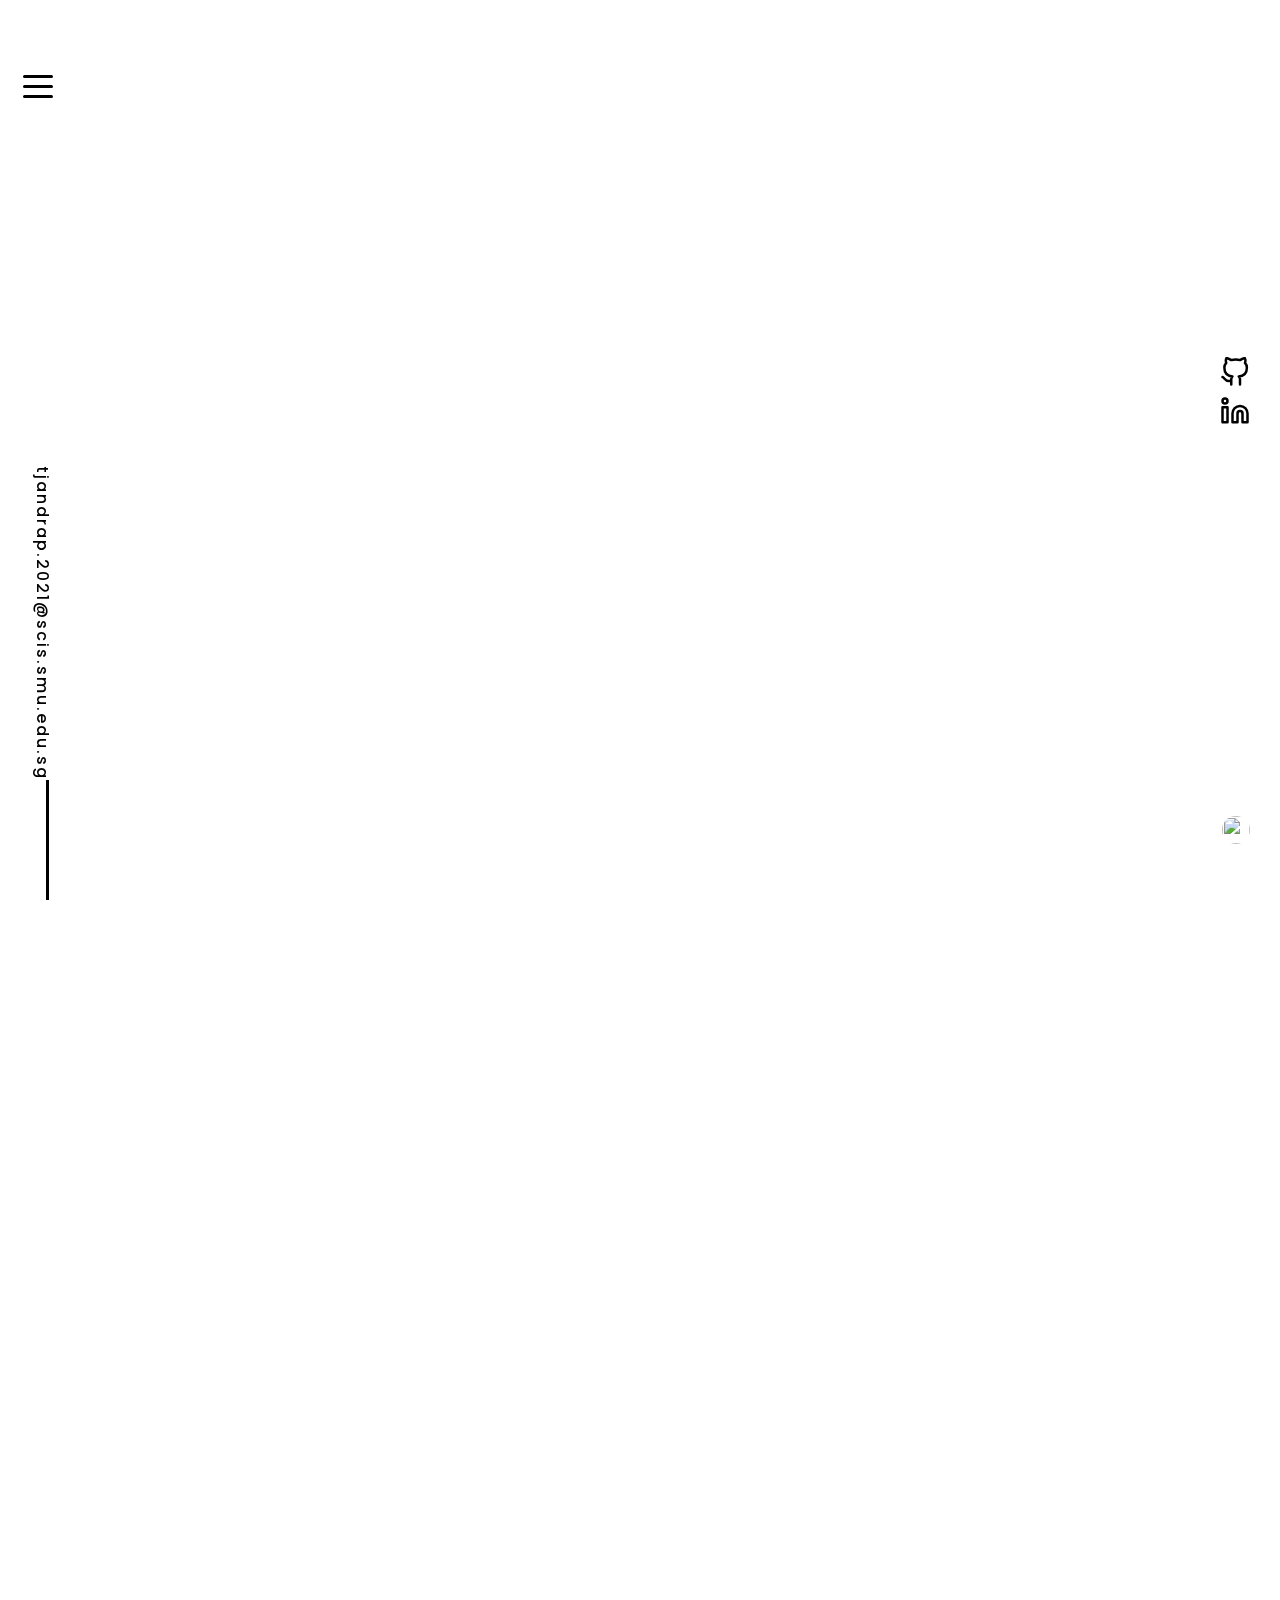
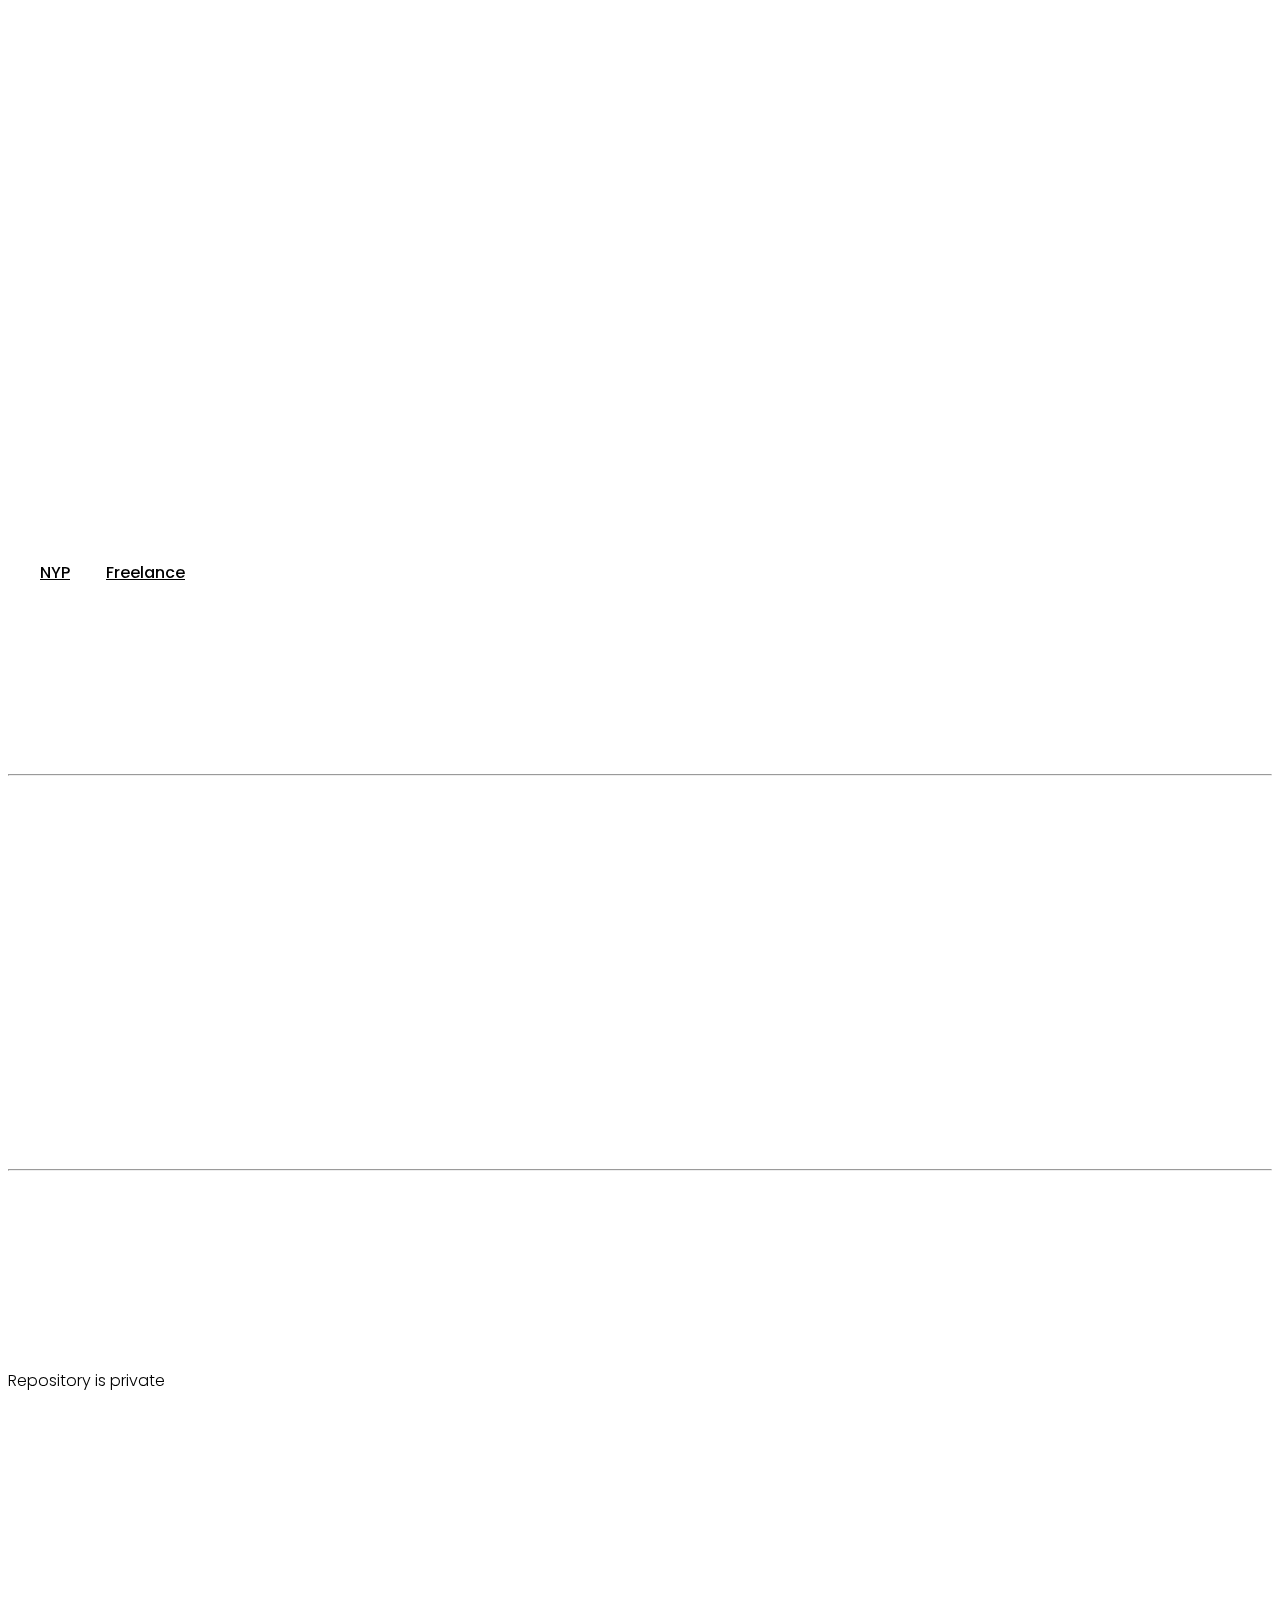
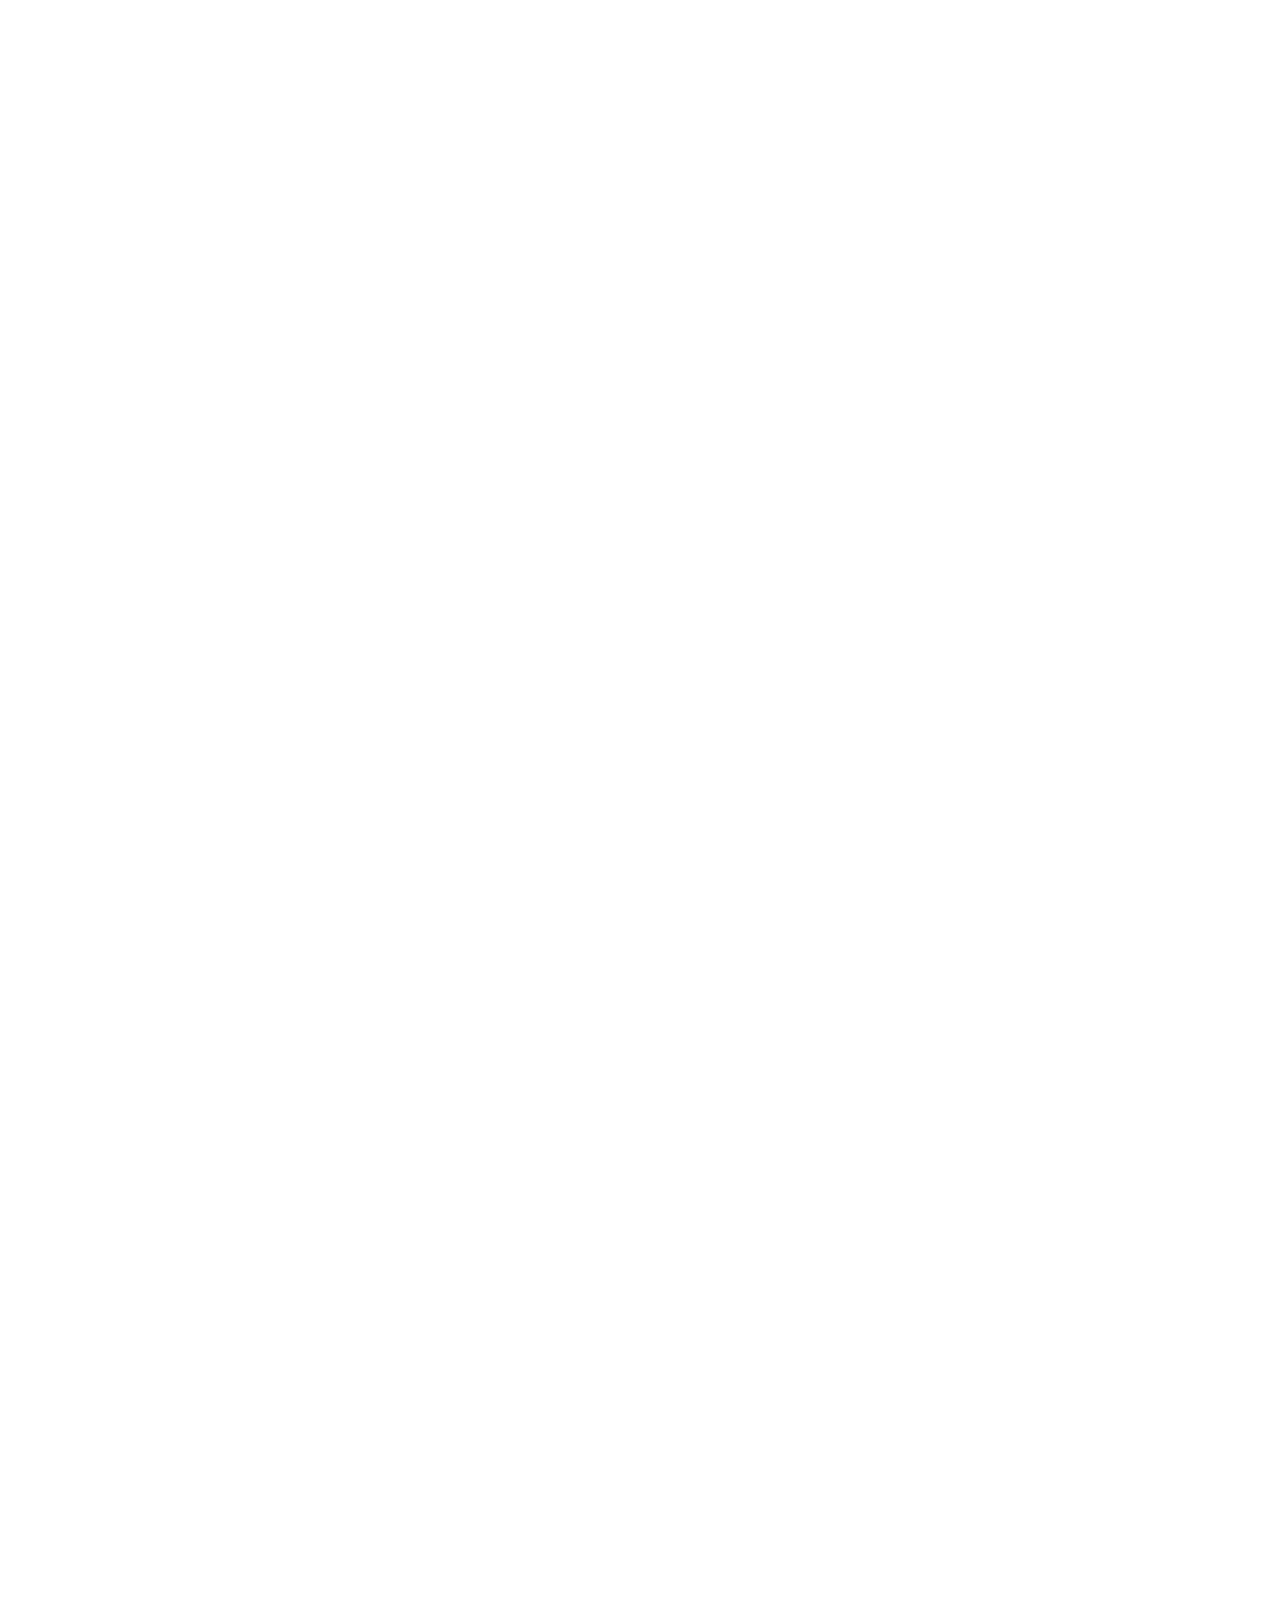
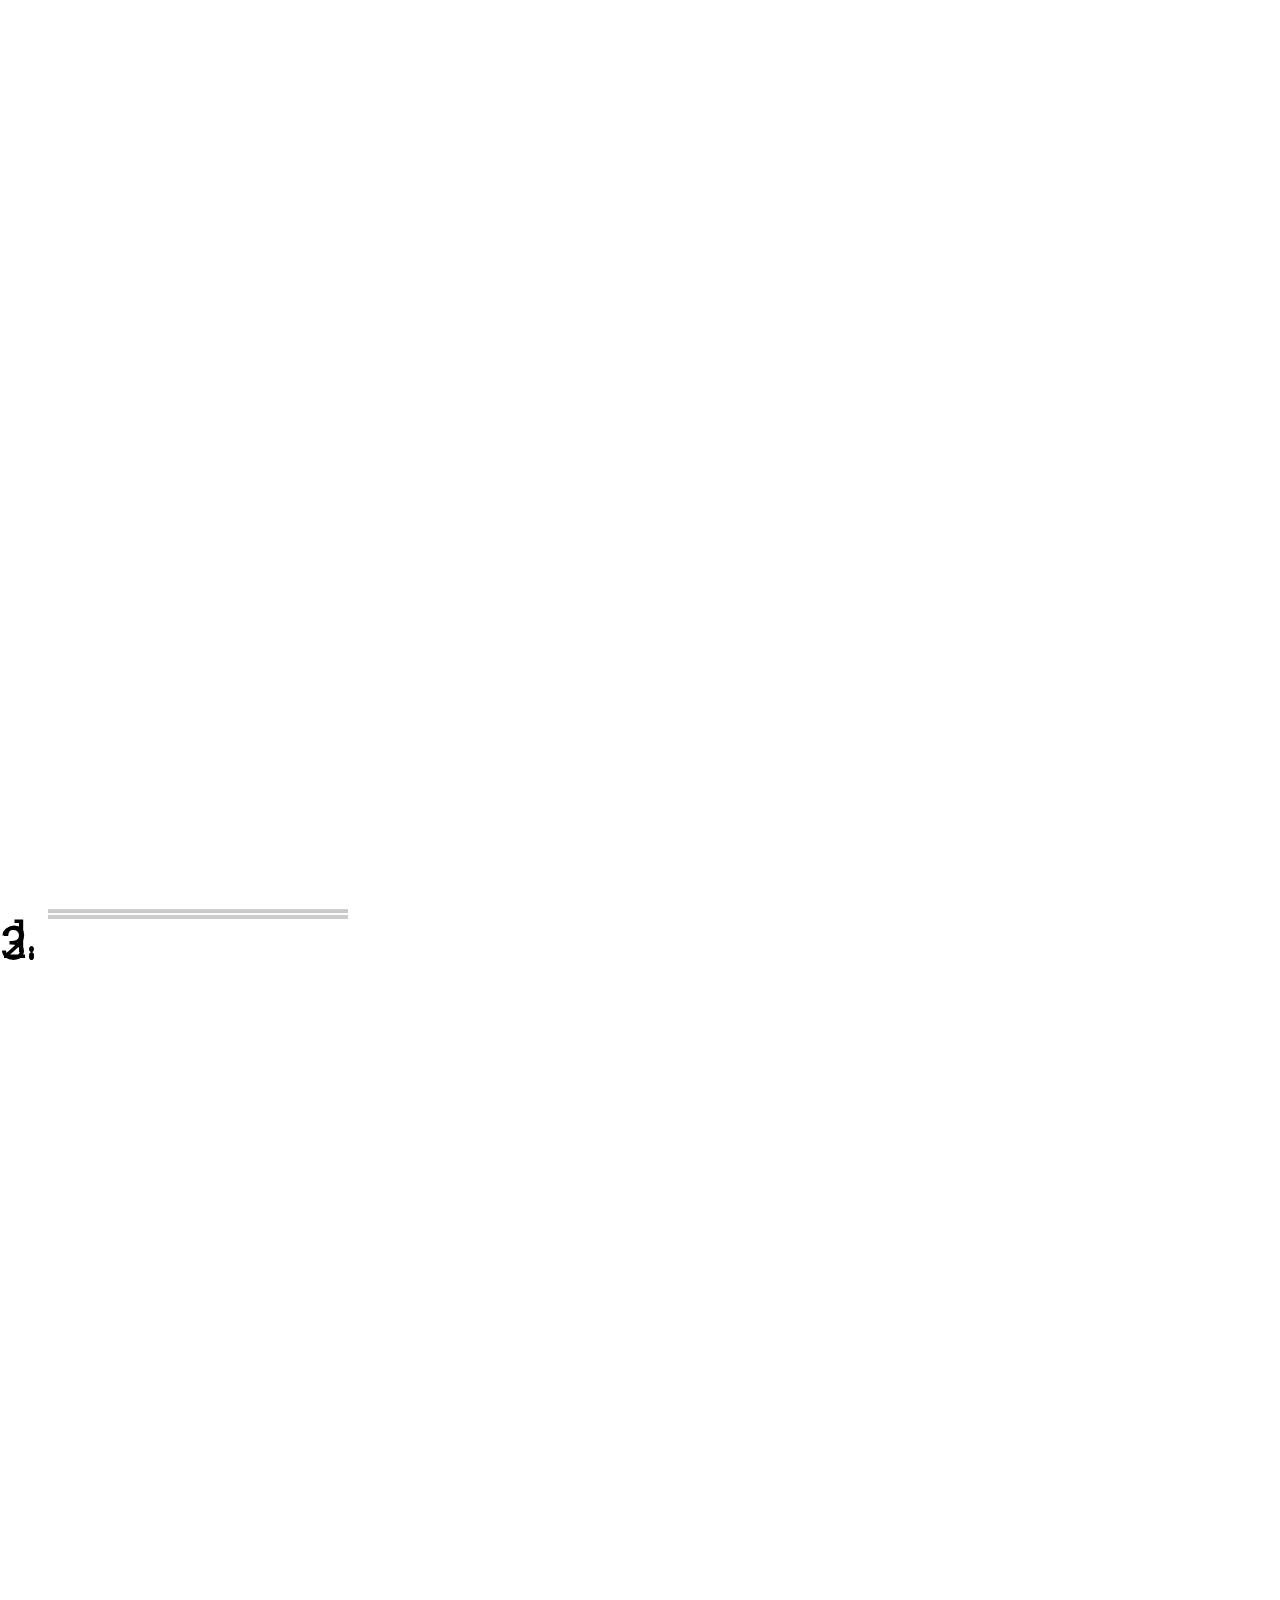
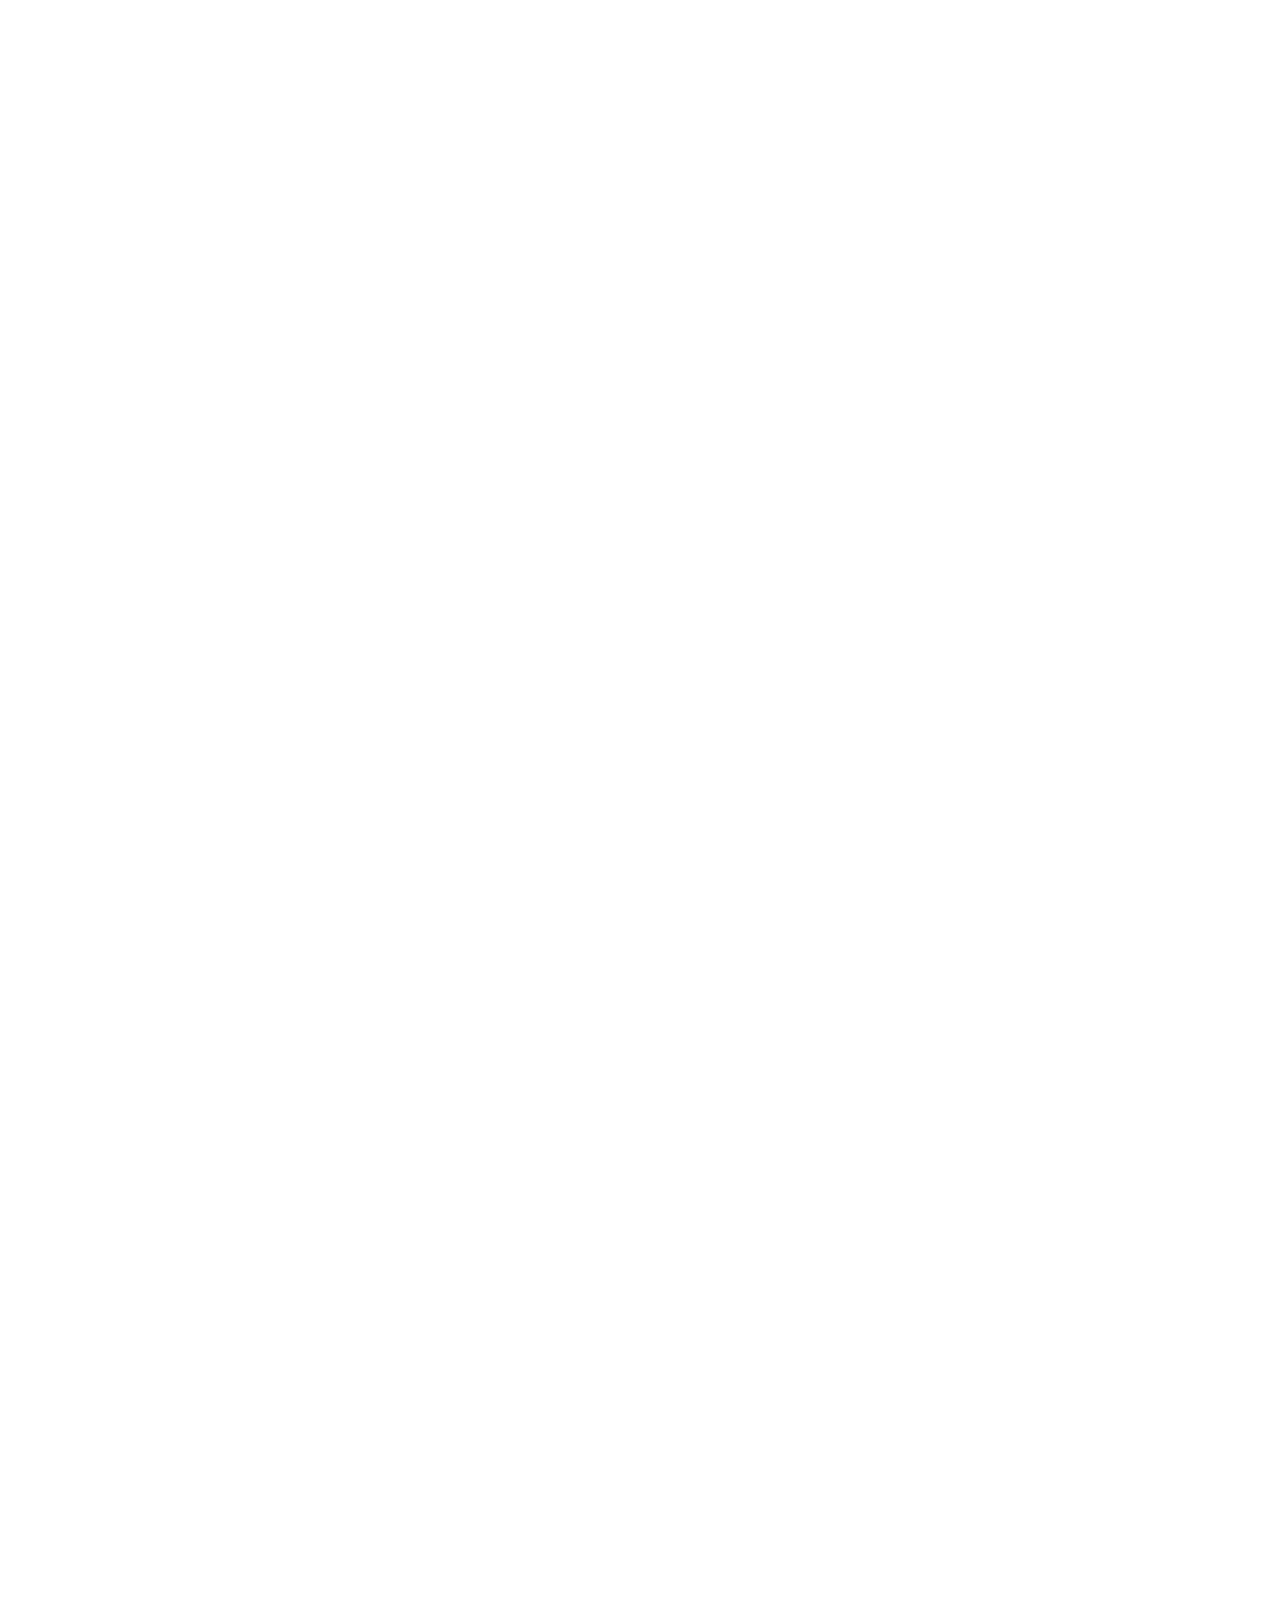
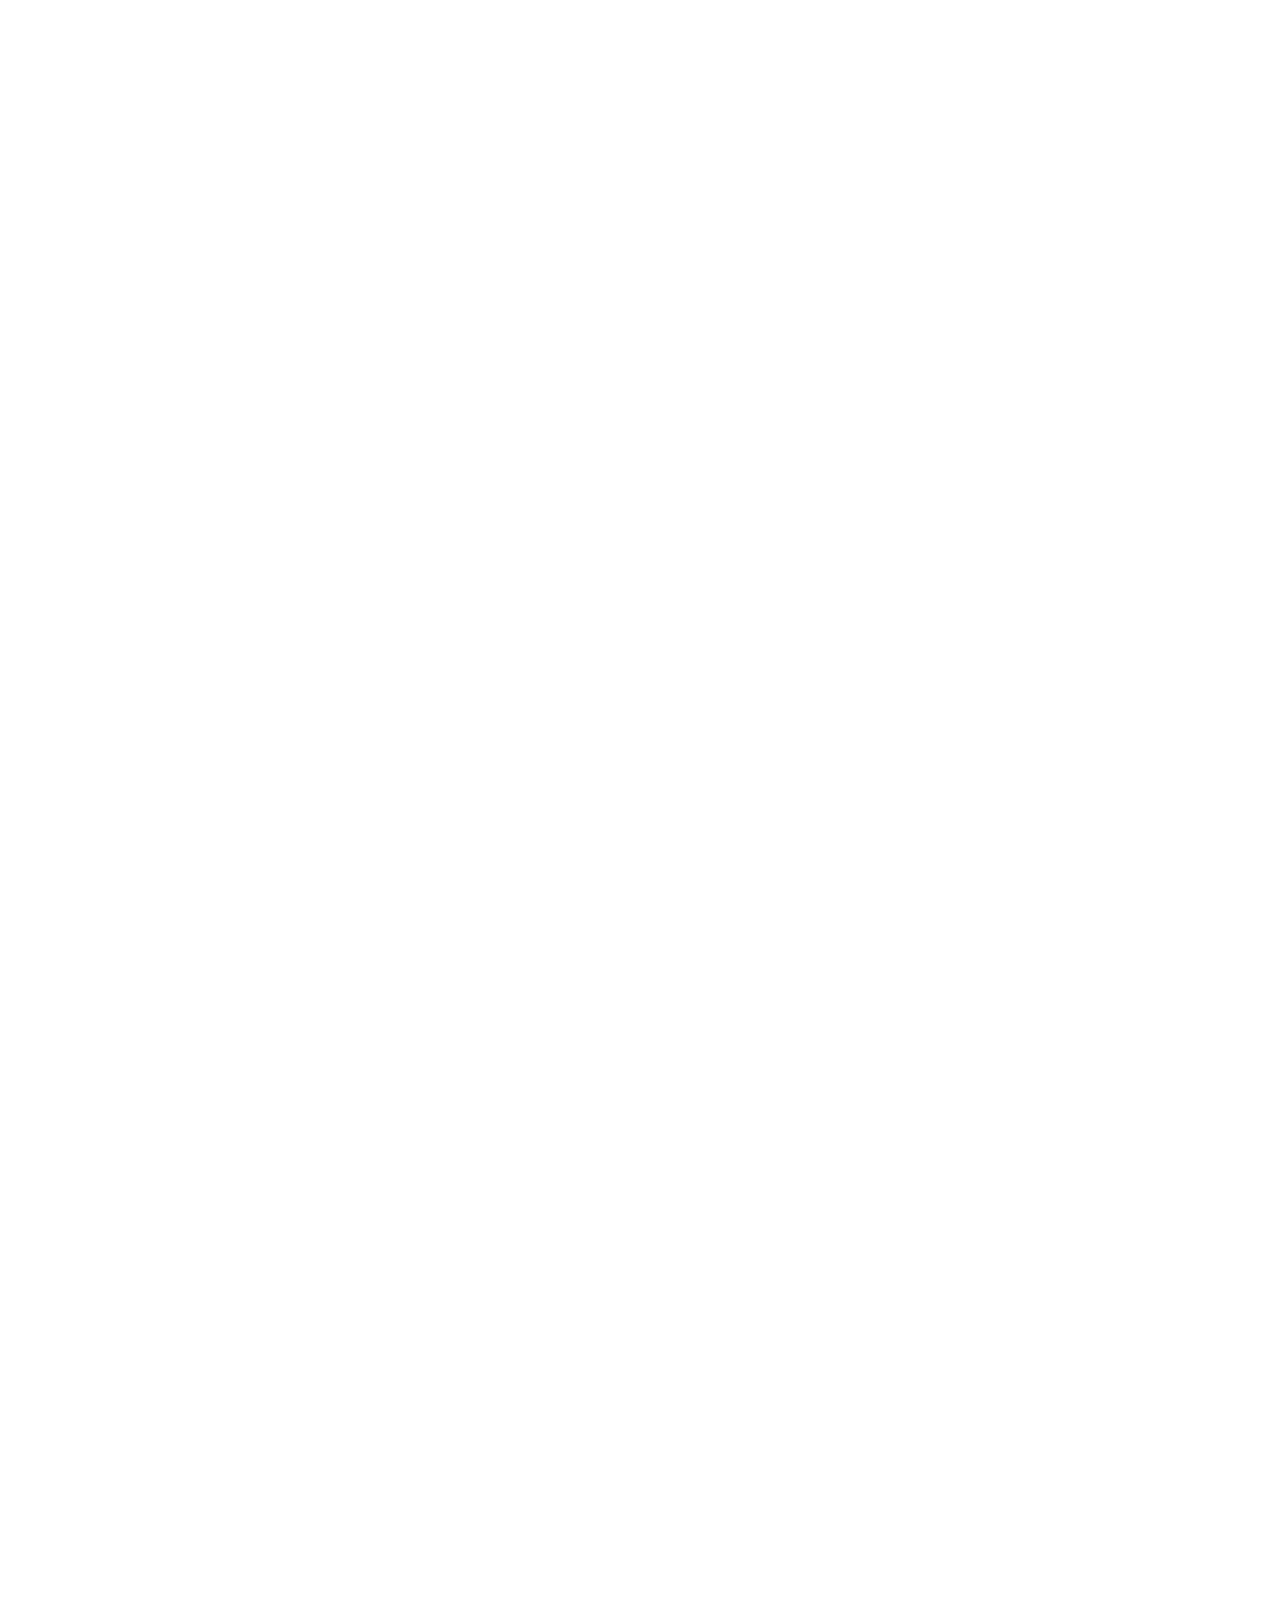
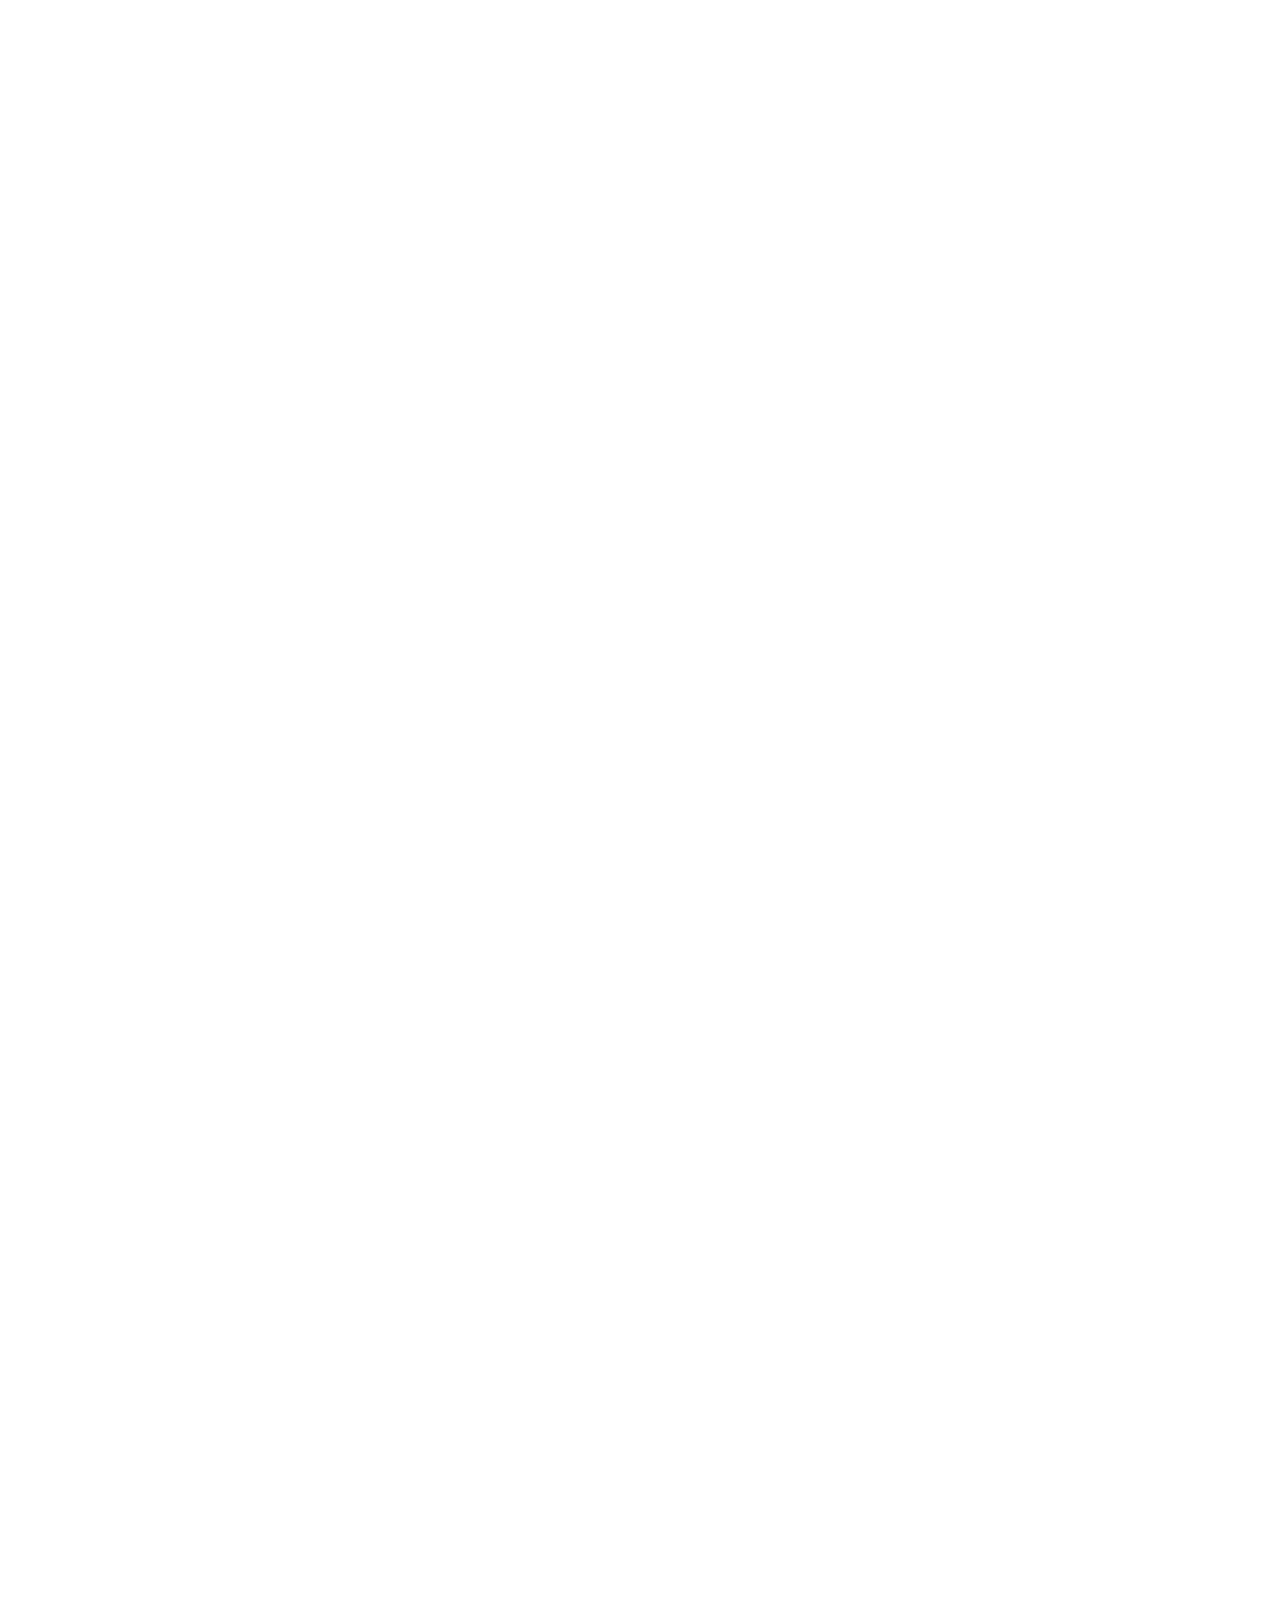
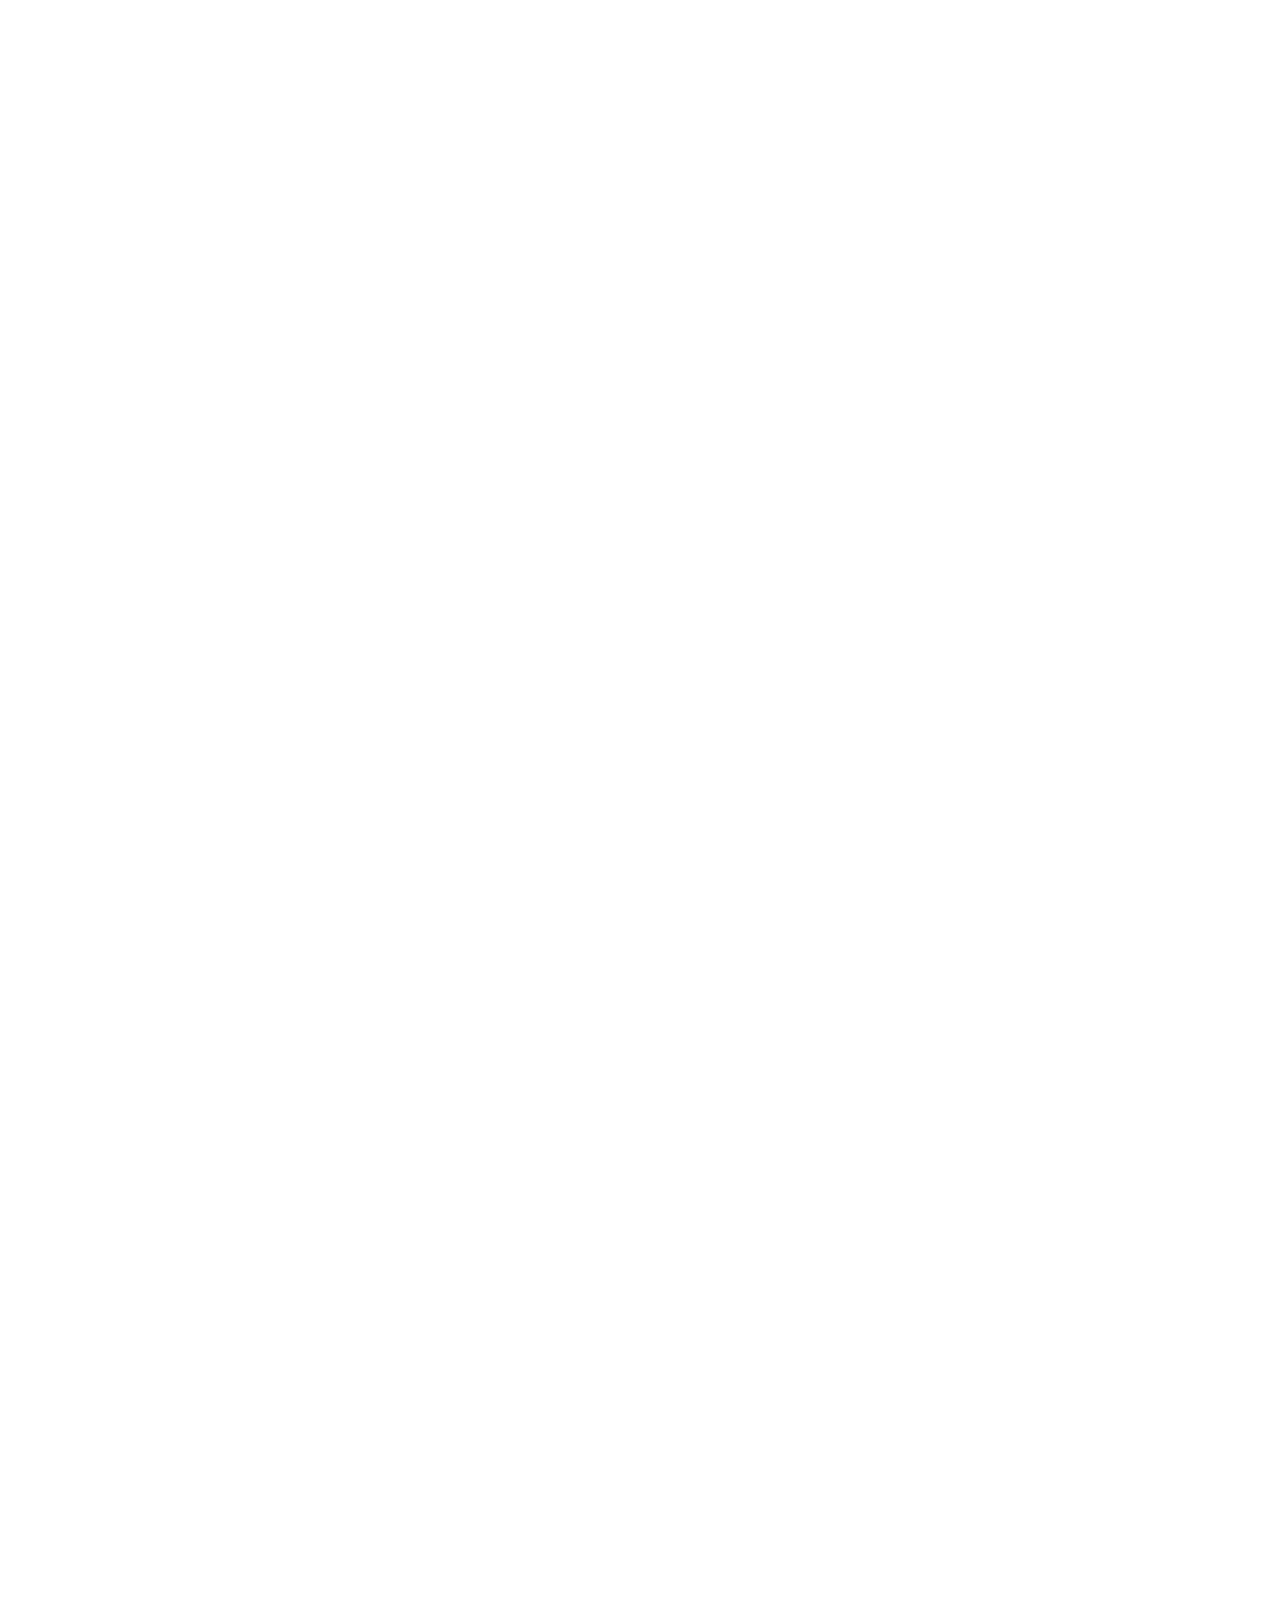
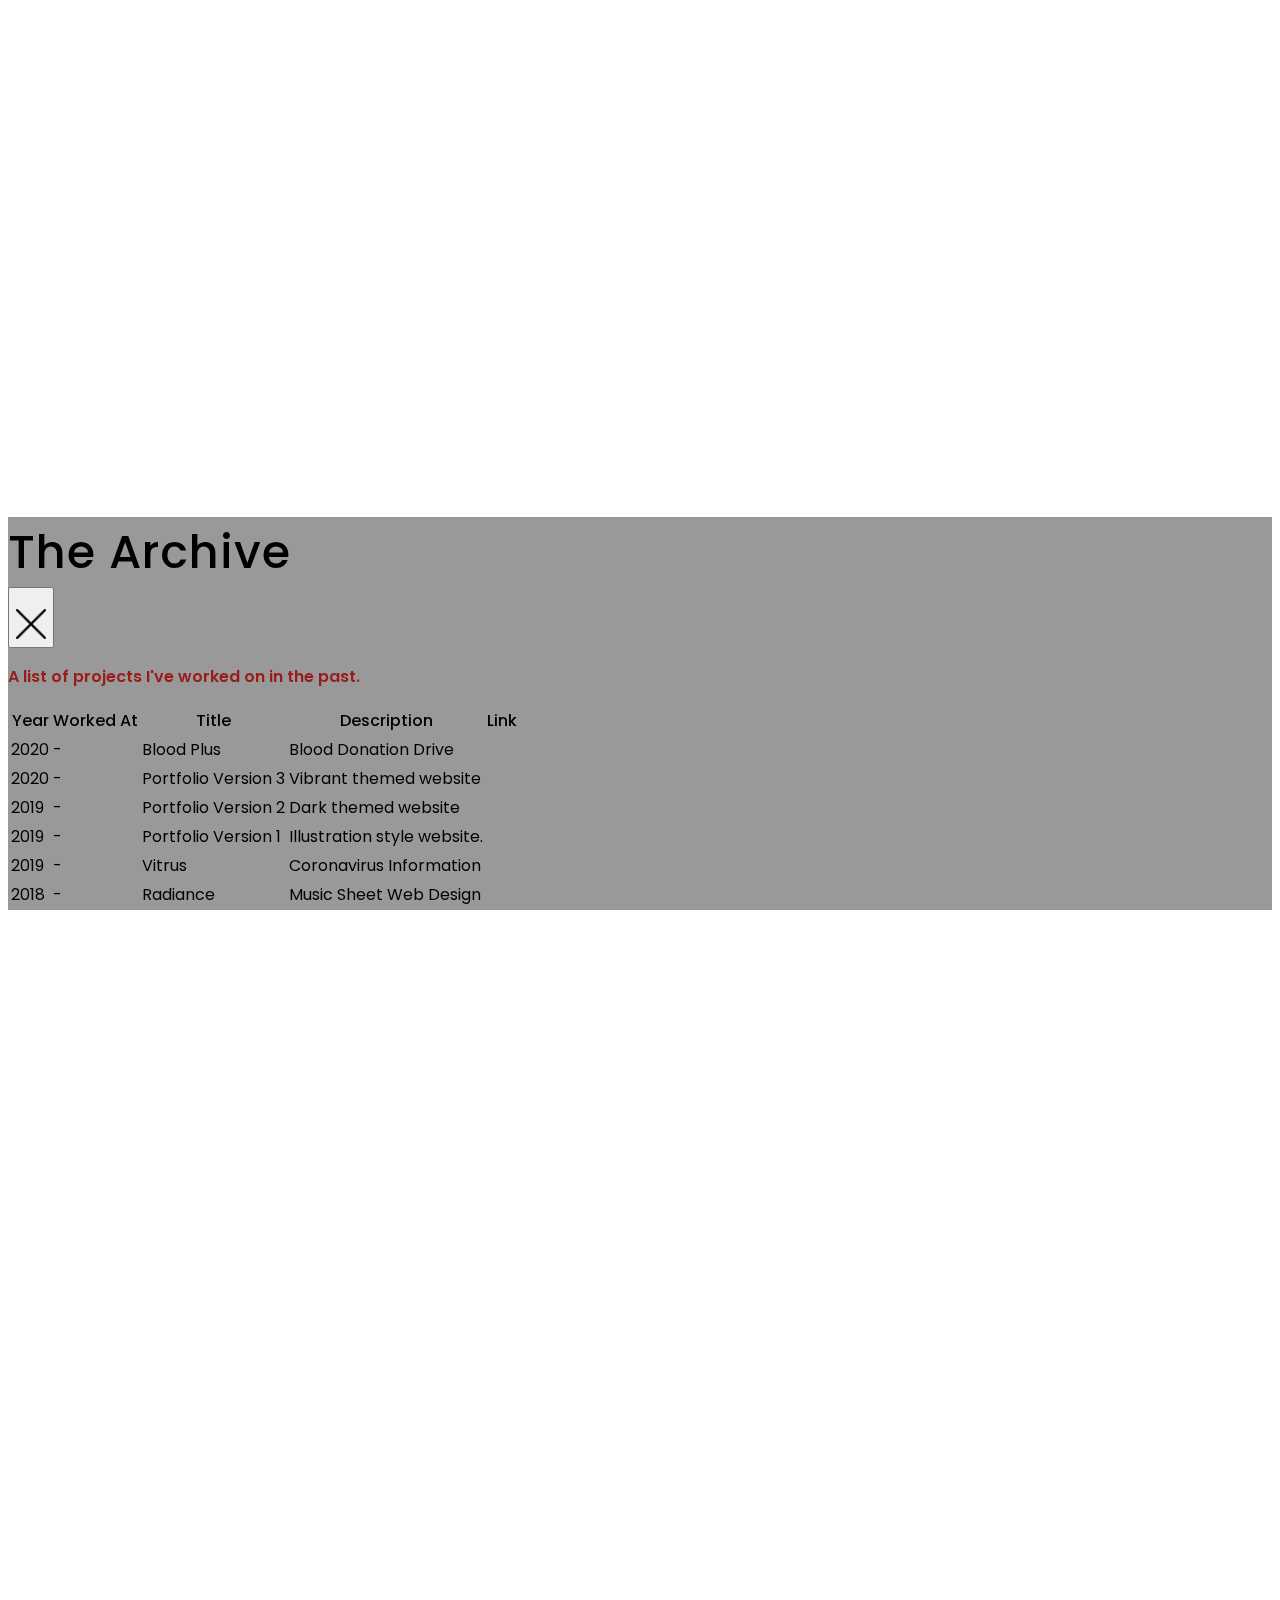
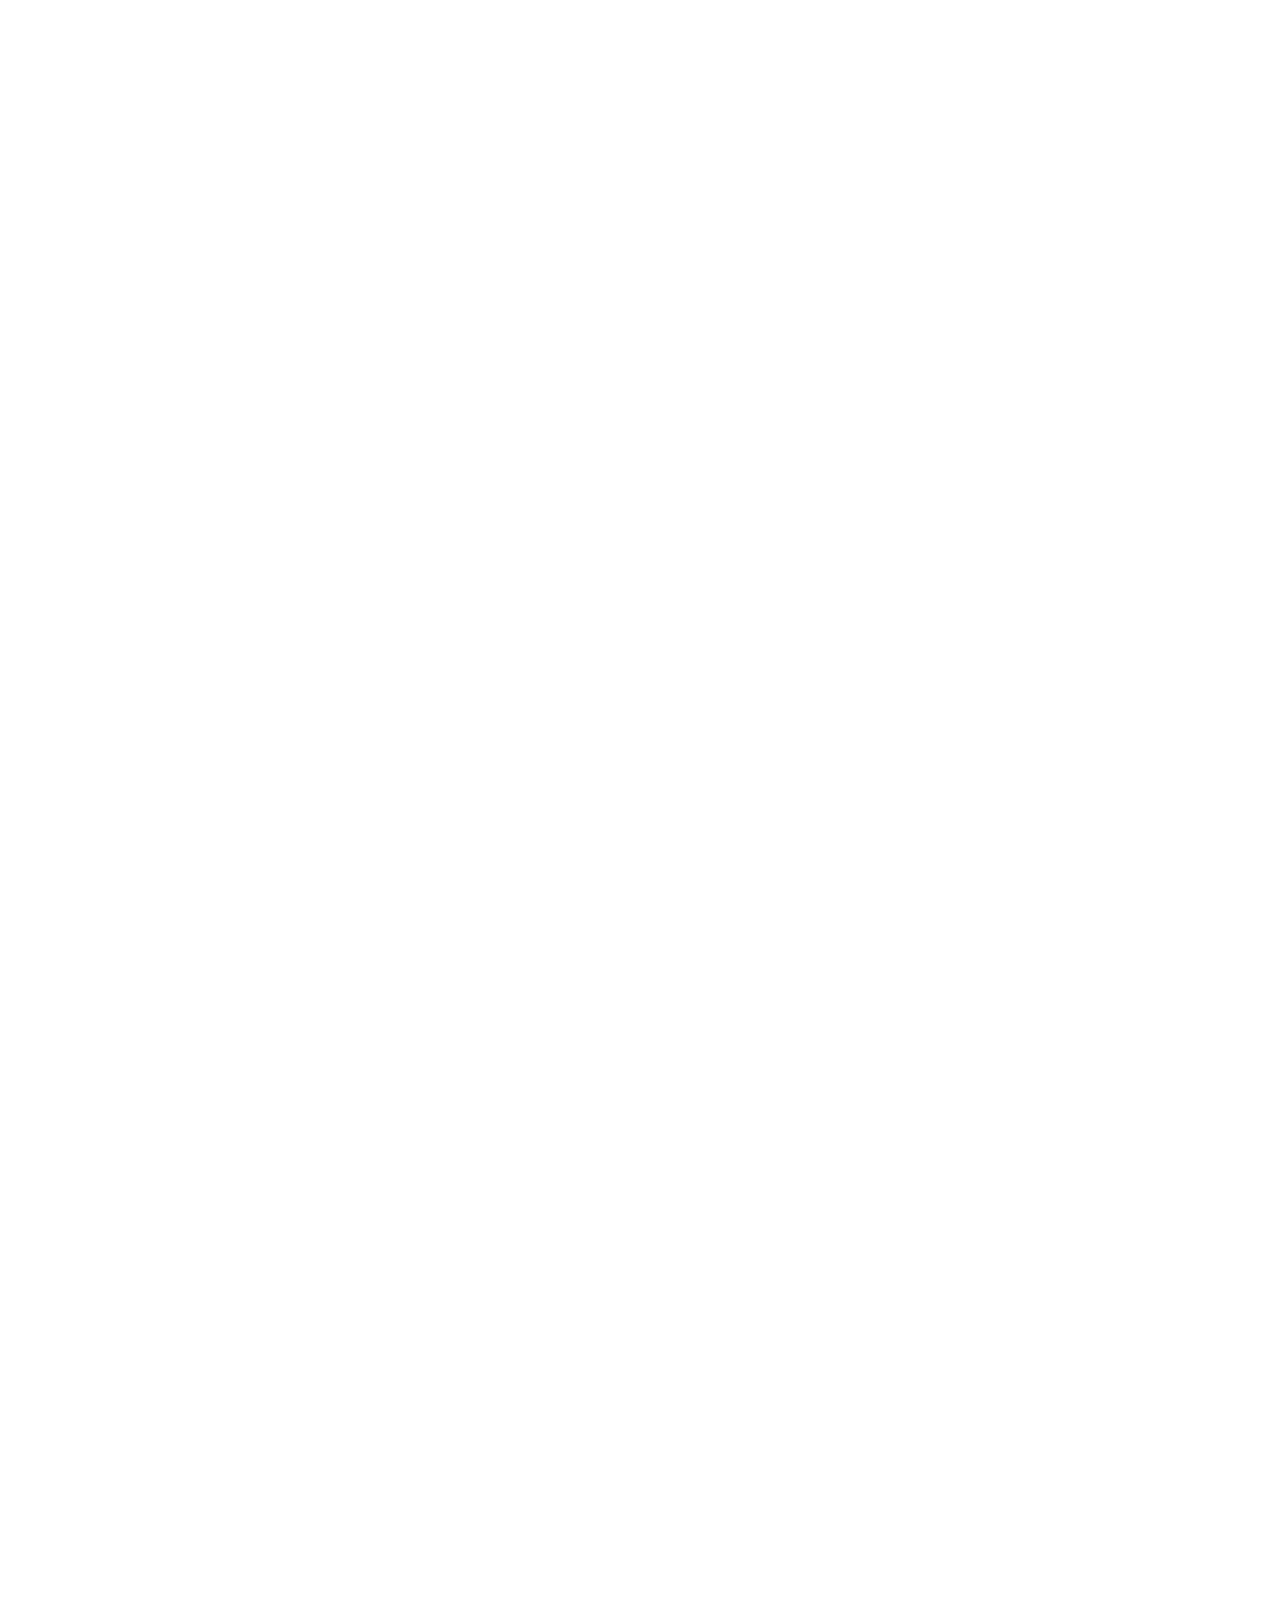
==== index.html @ 3c729ce6 "update: typography improvement" ====
<!DOCTYPE html>
<html lang="en">

<head>
  <meta charset="UTF-8" />
  <meta name="viewport" content="width=device-width, initial-scale=1.0" />
  <title>Tjandra's Portfolio</title>

  <!-- Animate on scroll CDN-->
  <link href="https://unpkg.com/aos@2.3.1/dist/aos.css" rel="stylesheet" />

  <!-- Fontawsome CDN-->
  <link rel="stylesheet" href="https://use.fontawesome.com/releases/v5.7.2/css/all.css"
    integrity="sha384-fnmOCqbTlWIlj8LyTjo7mOUStjsKC4pOpQbqyi7RrhN7udi9RwhKkMHpvLbHG9Sr" crossorigin="anonymous" />

  <!-- Bootstrap CDN -->
  <link rel="stylesheet" href="https://cdn.jsdelivr.net/npm/bootstrap@4.6.0/dist/css/bootstrap.min.css"
    integrity="sha384-B0vP5xmATw1+K9KRQjQERJvTumQW0nPEzvF6L/Z6nronJ3oUOFUFpCjEUQouq2+l" crossorigin="anonymous" />

  <!-- Custom CSS-->
  <link rel="stylesheet" href="./css/style.css" />

  <!-- Animate.css -->
  <!-- <link rel="stylesheet" href="https://cdnjs.cloudflare.com/ajax/libs/animate.css/4.1.1/animate.min.css" /> -->
  <link rel="stylesheet" href="./css/animate.min.css" />


  <!-- Pointer.css -->
  <link rel="stylesheet" href="./css/pointer.css" />

  <!-- Hamburger Icon Nav -->
  <link rel="stylesheet" href="./css/hamburger.css">

  <!-- Tipsy ToolTip-->
  <link rel="stylesheet" href="https://unpkg.com/tippy.js@6/animations/scale.css" />

  <!-- Tab Icon -->
  <link rel="shortcut icon" type="image/png" href="./img/logo.PNG" />
</head>

<body>  
  <header>
    <div class="introduction full-height">
      <nav class="navbar navbar-expand-lg navbar-light sticky" id="navbar">
        <div class="container">
          <div data-aos="fade-down" data-aos-delay="100">
            <a class="navbar-brand" href="#" id="brand">Tjandra</a>
          </div>

          <button class="hamburger hamburger--collapse navbar-toggler" type="button" data-toggle="collapse"
            data-target="#navbarNav" aria-controls="navbarNav" aria-expanded="false" aria-label="Toggle navigation">
            <span class="hamburger-box">
              <span class="hamburger-inner"></span>
            </span>
          </button>
          
          <div class="collapse navbar-collapse" id="navbarNav">
            <div class="mr-auto"></div>
            <ul class="navbar-nav">
              <div data-aos="fade-down" data-aos-delay="200">
                <li class="nav-item">
                  <a class="nav-link" href="#about">about</a>
                </li>
              </div>
              <div data-aos="fade-down" data-aos-delay="300">
                <li class="nav-item">
                  <a class="nav-link" href="#experience">experience</a>
                </li>
              </div>
              <div data-aos="fade-down" data-aos-delay="400">
                <li class="nav-item">
                  <a class="nav-link" href="#featured-projects">projects</a>
                </li>
              </div>
              <div data-aos="fade-down" data-aos-delay="500">
                <li class="nav-item">
                  <a class="nav-link" href="https://github.com/Tjandra-Putra" target="_blank">github</a>
                </li>
              </div>
              <div data-aos="fade-down" data-aos-delay="600">
                <li class="nav-item">
                  <a class="nav-link" href="https://www.linkedin.com/in/tjandra-putra/" target="_blank">linkedin 
                    
                    <span> <div class="nav-horizontal-line d-none d-sm-block" id="nav-horizontal-line"></div> </span>
                  </a>
                </li>
              </div>         
            </ul>
             </div>
          </div>
      </nav>

      <div class="introduction-message">
        <div class="container">
          <div class="row">
            <div class="col-md-7">
              <div data-aos="fade-down" data-aos-delay="1400">
                <p style="
                      font-size: 0.9rem;
                      margin-bottom: 1rem;
                      color: #000000cc;font-weight:500;text-transform: uppercase;letter-spacing: 0.8px;
                    ">
                  — Tjandra Putra
                </p>
              </div>

          <div class="title-wrapper">
            <div data-aos="fade-down" data-aos-delay="1500">
              <div class="display-4" style="font-weight: 400">
                <span class="text-dark-blue">Hi</span>, my name is Tjandra,
              </div>
            </div>

            <div data-aos="fade-down" data-aos-delay="1600">
              <div class="display-4" style="font-weight: 400;">
                <p>I am a <span class="type"></span></p>
              </div>
            </div>
          </div>

              <div data-aos="fade-down" data-aos-delay="1700">
                <p id="personal-quality" class="text-justify">
                  I enjoy
                  <span class="personal-quality-bold">solving</span> complex
                  problems. I provide an
                  <span class="personal-quality-bold">
                    effective & efficient</span>

                  solution. Nothing brings me more
                  <span class="personal-quality-bold">excitement</span> and
                  <span class="personal-quality-bold">motivation</span> than
                  <span class="personal-quality-bold">building</span>
                  something out of nothing.
                </p>
              </div>

              <div data-aos="fade-down" data-aos-delay="1800">
                <a href="./img/Tjandra Putra's Resume.pdf" class="btn btn-dark mt-3" id="resume" target="_blank">
                  <p style="padding-top: 5px">Resume</p>
                </a>
                <a href="#experience" class="btn btn-orange mt-3 ml-2">
                  <p style="padding-top: 5px">Learn More</p>
                </a>
              </div>
            </div>

            <div class="col-md-5">
              <div data-aos="fade-up" data-aos-delay="2200">
                <div class="introduction-img-wrapper">
                  <img src="./img/absurd_lightbuld.gif" alt="intro-img" width="350" class="img-fluid ml-5"
                    id="introduction-img" />
                </div>
              </div>
            </div>

            <!-- <div class="m-auto">
               <img src="./img/mouse.png" width="25" alt="" class="img-fluid mx-auto" style="margin-top: -10rem;">
            </div> -->
          </div>
          <div data-aos="fade-up" data-aos-delay="2600">
            <div class="companies d-none d-sm-block">
              <div class="row">
                <div class="col-md-5 pl-0 ml-0">
                 <div style="padding-top:2.2vh">
                  <p>I've built solutions for . . .</p>
                 </div>
                </div>
                <div class="col-md-7">
                  <div class="d-flex flex-row-reverse" style="width: 100%;">
                    <div class="px-2">
                      <a href="#experience">
                        <img src="./img/nyp-logo.png" alt="" class="img-fluid companies-logo">
                      </a>                    
                    </div>
                  </div>
                </div>
              </div>
             </div>
          </div>

        </div>
      </div>
    </div>
  </header>

    <div class="experience full-height" id="experience">
      <div class="container">
        <div data-aos="fade-right" data-aos-duration="1600">
          <div class="ml7-paused">
            <h1 class="letters-paused">Where I've Worked —</h1>
          </div>
        </div>

        <div class="row mt-3" style="  padding-bottom: 15%;">
          <div class="col-md-6 text-center mt-4 d-none d-sm-block">
            <div data-aos="fade-up" data-aos-duration="1600">
              <!-- <img src="./img/04.png" alt="" class="img-fluid mt-4 d-none d-sm-block" width=500" loading="lazy"> -->
              <div class="img-effect" style="width:500px;height:500px;max-width: 100%;max-height: 100%;"></div>
            </div>
          </div>

          <div class="col-md-6" style="overflow-x: hidden">
            <nav>
              <div class="nav nav-tabs" id="nav-tab" role="tablist">
                <a class="nav-item nav-link active px-3" id="nav-home-tab" data-toggle="tab" href="#nav-home" role="tab"
                  aria-controls="nav-home" aria-selected="true">NYP</a>
                <a class="nav-item nav-link px-3" id="nav-profile-tab" data-toggle="tab" href="#nav-profile" role="tab"
                  aria-controls="nav-profile" aria-selected="false">Freelance</a>
              </div>
            </nav>
            <div class="tab-content" id="nav-tabContent">
              <div class="tab-pane fade show active" id="nav-home" role="tabpanel" aria-labelledby="nav-home-tab">
                <!-- Content 1-->
                <div class="my-3"></div>

                <div data-aos="fade-left" data-aos-duration="1600">
                  <h5 style="font-weight: 500" class="">Software Engineer</h5>
                  <p style="font-weight: 300">Mar 2020 – May 2020</p>
                  <div class="d-flex flex-row text-justify">
                    <div class="">
                      <i class="fas fa-caret-right"></i>
                    </div>
                    <div class="pl-2 mb-2">
                      Developed and documented automation process with machine
                      learning
                    </div>
                  </div>
                  <div class="d-flex flex-row text-justify">
                    <div class="">
                      <i class="fas fa-caret-right"></i>
                    </div>
                    <div class="pl-2 mb-2">
                      Created and integrated a program that classifies and
                      sort email data in outlook
                    </div>
                  </div>
                  <div class="d-flex flex-row text-justify">
                    <div class="">
                      <i class="fas fa-caret-right"></i>
                    </div>
                    <div class="pl-2">
                      Worked with UiPath (RPA) for automation process, Python
                      for machine learning and various data science libraries
                    </div>
                  </div>
                </div>

                <div class="my-4"></div>

                <hr />

                <div data-aos="fade-left" data-aos-duration="1600">
                  <h5 style="font-weight: 500" class="mt-4">
                    Full Stack Engineer 
                  </h5>
                  <p style="font-weight: 300">Jul 2020 – Sept 2020</p>
                  <div class="d-flex flex-row text-justify">
                    <div class="">
                      <i class="fas fa-caret-right"></i>
                    </div>
                    <div class="pl-2 mb-2">
                      Created and maintained a web application with both
                      back-end and front-end technologies
                    </div>
                  </div>
                  <div class="d-flex flex-row text-justify">
                    <div class="">
                      <i class="fas fa-caret-right"></i>
                    </div>
                    <div class="pl-2 mb-2">
                      Developed a chatbot and Learning Management System
                      (LMS)with full content management system
                    </div>
                  </div>
                  <div class="d-flex flex-row text-justify">
                    <div class="">
                      <i class="fas fa-caret-right"></i>
                    </div>
                    <div class="pl-2">
                      Developed using Python, framework and various libraries
                    </div>
                  </div>
                </div>
              </div>
              <div class="tab-pane fade" id="nav-profile" role="tabpanel" aria-labelledby="nav-profile-tab">
                <!-- Content 2-->
                <div class="my-3"></div>

                <div data-aos="fade-left" data-aos-duration="1600">
                  <h5 style="font-weight: 500" class="">Bartley Vue</h5>
                  <p style="font-weight: 300">2021</p>
                  <div class="d-flex flex-row text-justify">
                    <div class="">
                      <i class="fas fa-caret-right"></i>
                    </div>
                    <div class="pl-2 mb-2">
                      Developed and Designed a responsive website for client from the ground up
                    </div>
                  </div>
                  <div class="d-flex flex-row text-justify">
                    <div class="">
                      <i class="fas fa-caret-right"></i>
                    </div>
                    <div class="pl-2 mb-2">
                      I designed the website with the objective of selling and displaying the product professionally.
                    </div>
                  </div>
                  <div class="d-flex flex-row text-justify">
                    <div class="">
                      <i class="fas fa-caret-right"></i>
                    </div>
                    <div class="pl-2 mb-2">
                      Worked closely with clients for incremental changes and development
                    </div>
                  </div>
                  <div class="d-flex flex-row text-justify">
                    <div class="">
                      <i class="fas fa-caret-right"></i>
                    </div>
                    <div class="pl-2">
                      Client extremely pleased with the results <a href="https://bartleyvue.netlify.app/" target="_blank" class="text-beet-red">Visit Website</a>
                    </div>
                  </div>
                </div>

                <div class="my-4"></div>

                <hr />

                <div data-aos="fade-left" data-aos-duration="1000">
                  <h5 style="font-weight: 500" class="mt-4">
                    Jia Fellas
                  </h5>
                  <p style="font-weight: 300">2021</p>
                  <div class="d-flex flex-row text-justify">
                    <div class="">
                      <i class="fas fa-caret-right"></i>
                    </div>
                    <div class="pl-2 mb-2">
                      Developed and Designed a responsive website for client from the ground up
                    </div>
                  </div>
                  <div class="d-flex flex-row text-justify">
                    <div class="">
                      <i class="fas fa-caret-right"></i>
                    </div>
                    <div class="pl-2 mb-2">
                      This website was developed to capture and feature client's products and services
                    </div>
                  </div>
                  <div class="d-flex flex-row text-justify">
                    <div class="">
                      <i class="fas fa-caret-right"></i>
                    </div>
                    <div class="pl-2">
                      Client was extremely pleased with the final development <a href="https://jiafellas.netlify.app/" target="_blank" class="text-beet-red">Visit Website</a>
                    </div>
                  </div>
                </div>

                <p class="text-right mt-3 font-italic" style="font-weight:300">Repository is private</p>
            
            </div>
          </div>
        </div>
      </div>
    </div>

    <div class="project-type full-height">
      <div class="container">
        <div data-aos="fade-down" data-aos-duration="1000">
          <div class="title">
            <h1>
              I've worked with a wide range of technologies
            </h1>
          </div>
        </div>
        <div class="row">
          <div class="col-md col-6">
            <div data-aos="fade-up" data-aos-duration="1200">
              <div class="box box1">
                <div class="numbers">
                  1
                </div>
                <div class="box-title">
                  Web Development
                </div>
                <div class="box-desc">
                  I developed beautiful, fully responsive web applications.
                </div>
              </div>
            </div>
          </div>
          <div class="col-md col-6">
            <div data-aos="fade-up" data-aos-duration="1400">
              <div class="box box2">
                <div class="numbers">
                  2
                </div>
                <div class="box-title">
                  Mobile Development
                </div>
                <div class="box-desc">
                  I developed beautiful, fully responsive mobile applications.
                </div>
              </div>
            </div>
          </div>
          <div class="col-md col-6">
            <div data-aos="fade-up" data-aos-duration="1800">
              <div class="box box3">
                <div class="numbers">
                  3
                </div>
                <div class="box-title">
                  Process Automation
                </div>
                <div class="box-desc">
                  I create automation solutions to elimnate repetitive tasks.
                </div>
              </div>
            </div>
          </div>
          <div class="col-md col-6">
            <div data-aos="fade-up" data-aos-duration="2200">
              <div class="box box4">
                <div class="numbers">
                  4
                </div>
                <div class="box-title">
                  Machine Learning
                </div>
                <div class="box-desc">
                  I used machine learning to boost business's productivity.
                </div>
              </div>
            </div>
          </div>
          <div class="col-md col-6">
            <div data-aos="fade-up" data-aos-duration="2600">
              <div class="box box5">
                <div class="numbers">
                  5
                </div>
                <div class="box-title">
                  Data Analysis
                </div>
                <div class="box-desc">
                  I studied market trends and gained insights using data analytics. </div>
              </div>
            </div>
          </div>
        </div>
        <div class="text-center">
          <div data-aos="fade-up" data-aos-duration="2400">
            <a href="#testimonial">
              <div class="btn btn-outline-dark btn-lg btn-learn-more hvr-sweep-to-right">
                Learn More
              </div>
            </a>
          </div>
        </div>
      </div>
    </div>
    

    <div class="testimonial full-height" id="testimonial">
      <div class="container">
        <div data-aos="zoom-in-down" data-aos-duration="1000">
          <h1>What Others Think About Me</h1>
        </div>

        <div class="row">
          <div class="col-md-6">
            <div id="carouselTestimonial" class="carousel slide" data-ride="carousel">

              <ol class="carousel-indicators">
                <li data-target="#carouselTestimonial" data-slide-to="0" class="active"></li>
                <li data-target="#carouselTestimonial" data-slide-to="1"></li>
                <li data-target="#carouselTestimonial" data-slide-to="2"></li>
              </ol>

              <div data-aos="fade-right" data-aos-duration="1600">
              <div class="carousel-inner">
                  <div class="carousel-item active">
                    <!-- Testimonial two-->
                    <i class="fas fa-quote-right"></i>
  
                    <div class="quote">
                      Based on this portfolio, I would definitely bring you in for interview, looks like you know what you are doing, I think you're in a good spot
                    </div>
  
                    <div class="row">
                      <div class="col-md-6" style="border-right:1px solid#ddd">
                        <div class="endorser">
                          Darian Sampare
                        </div>
                        <div class="occupation">
                          Youtuber | Darian Sampare
                        </div>
                      </div>
                      <div class="col-md-6">
                        <div class="endorser">
                          <a href="https://www.youtube.com/watch?v=d65ieDqdcEE&ab_channel=DarianSampare" target="_blank" class="text-beet-red visit-link">Source ></a>
                        </div>
                        <div class="occupation">
                          Time Frame - 18:29 
                        </div>
                      </div>
                    </div>
  
                    <div class="description">
                      Portfolio Review
                    </div>
                  </div>

                <div class="carousel-item">
                  <!-- Testimonial one -->
                  <i class="fas fa-quote-right"></i>

                  <div class="quote">
                    I'm gonna give this one easily an 8 to 8.3, all pretty solid for the most part
                  </div>

                  <div class="row">
                    <div class="col-md-6" style="border-right:1px solid#ddd">
                      <div class="endorser">
                        Gary Simon
                      </div>
                      <div class="occupation">
                        Youtuber | Design Course
                      </div>
                    </div>
                    <div class="col-md-6">
                      <div class="endorser">
                        <a href="https://www.youtube.com/watch?v=K7KIpLxN7ms&t=616s" target="_blank" class="text-beet-red visit-link">Source ></a>
                      </div>
                      <div class="occupation">
                        Time Frame - 9:48
                      </div>
                    </div>
                  </div>

                  <div class="description">
                    Portfolio Review
                  </div>
                </div>
                
                <div class="carousel-item">
                  <!-- Testimonial three-->
                  <i class="fas fa-quote-right"></i>

                  <div class="quote">
                    Based on this portfolio, I would definitely bring you in for interview, looks like you know what you are doing, I think you're in a good spot
                    
                    
                  </div>

                  <div class="row">
                    <div class="col-md-6" style="border-right:1px solid#ddd">
                      <div class="endorser">
                        Darian Sampare
                      </div>
                      <div class="occupation">
                        Youtuber | Darian Sampare
                      </div>
                    </div>
                    <div class="col-md-6">
                      <div class="endorser">
                        <a href="https://www.youtube.com/watch?v=d65ieDqdcEE&ab_channel=DarianSampare" target="_blank" class="text-beet-red visit-link">Source ></a>
                      </div>
                      <div class="occupation">
                        Time Frame - 18:29 
                      </div>
                    </div>
                  </div>

                  <div class="description">
                    Portfolio Review
                  </div>
                </div>
           
              </div>
              </div>
            </div>
          </div>

          <div class="col-md-6 second-carousel-wrapper">
            <div data-aos="fade-up" data-aos-duration="1200">

              <div id="carouselExampleControls2" class="carousel slide carousel2" data-ride="carousel">
                <div class="carousel-inner" style="margin-top: 4rem">
                  <div class="carousel-item active img-endorser">
                    <img class="d-block w-100 img-endorser" src="./img/Screenshot 2021-11-26 at 8.27.04 PM.png" alt="First slide" loading="lazy">
                  </div>
                  <div class="carousel-item img-endorser">
                    <img class="d-block w-100 img-endorser" src="./img/Screenshot 2021-11-26 at 9.18.45 PM.png" alt="Second slide" loading="lazy">
                  </div>
                  <div class="carousel-item img-endorser">
                    <img class="d-block w-100 img-endorser" src="./img/Screenshot 2021-11-26 at 8.27.04 PM.png" alt="Third slide" loading="lazy">
                  </div>
                </div>
                <a class="carousel-control-prev" href="#carouselExampleControls2" role="button" data-slide="prev" hidden>
                  <span class="carousel-control-prev-icon" aria-hidden="true"></span>
                  <span class="sr-only">Previous</span>
                </a>
                <a class="carousel-control-next" href="#carouselExampleControls2" role="button" data-slide="next" hidden>
                  <span class="carousel-control-next-icon" aria-hidden="true"></span>
                  <span class="sr-only">Next</span>
                </a>
              </div>
              
            </div>
          </div>
        </div>
      </div>
    </div>
  </div>

    <div class="projects full-height" id="featured-projects">
      <div class="container">
        <div data-aos="fade-right" data-aos-duration="1000">
          <div class="ml9-paused">
            <h1 class="letters-paused">
              Things I've Developed —
            </h1>
          </div>
        </div>

        <div class="row" style="margin-top: 3rem">
          <div class="col-md-6">
            <div data-aos="fade-up" data-aos-duration="1200">
              <div class="projects-wrapper">
                <div class="browser-bar text-white">
                  <div class="d-flex justify-content-end mr-3">
                    <div class="p-0">
                      <div class="circle circle-red"></div>
                    </div>
                    <div class="p-0">
                      <div class="circle circle-orange"></div>
                    </div>
                    <div class="p-0">
                      <div class="circle circle-green"></div>
                    </div>
                  </div>
                </div>
                
                <!-- <div class="project-image-wrapper"></div> -->
                  <img src="./img/university-analysis-figma.png" alt="university-analysis" class="img-fluid"  loading="lazy" />

              </div>
            </div>
          </div>
          <div class="col-md-6 pl-5">
            <div data-aos="fade-up" data-aos-duration="1200">
              <h6 class="featured-title">project - 001</h6>
              <h3>University Analytic
                <!-- <span style="font-size: 15px;font-weight:500" class="text-dark">(Apr. 2021- Apr. 2021)</span> -->
              </h3>
              <p class="text-justify">
                The purpose of this project is to provide students from any level of institution a
                clear and informative visualisation of the trends and analytics of "Graduate
                Employment Survey" from the 6 Local University in Singapore - NTU, NUS, SIT, SMU,
                SUSS & SUTD.
              </p>

              <div class="d-flex flex-row bd-highlight mb-1">
                <div class="bd-highlight">
                  <i class="fas fa-caret-right"></i>
                </div>
                <div class="pl-2 bd-highlight">
                  Filtering system for respective institution
                </div>
              </div>
              <div class="d-flex flex-row bd-highlight mb-1">
                <div class="bd-highlight">
                  <i class="fas fa-caret-right"></i>
                </div>
                <div class="pl-2 bd-highlight">Attractive UI/UX</div>
              </div>
              <div class="d-flex flex-row bd-highlight mb-1">
                <div class="bd-highlight">
                  <i class="fas fa-caret-right"></i>
                </div>
                <div class="pl-2 bd-highlight">
                  Easy to use
                </div>
              </div>

              <br />

              <span class="badge-secondary badge badge-pill my-1">React.js</span>
              <span class="badge-secondary badge badge-pill my-1">Chart.js</span>
              <span class="badge-secondary badge badge-pill my-1">Axios</span>
              <span class="badge-secondary badge badge-pill my-1">data.gov.sg</span>


              <div class="d-flex justify-content-between mt-3">
                <div class="p-2 bd-highlight">
                  <a href="https://university-analytics.netlify.app/" target="_blank" style="font-size: 1rem !important" class="text-beet-red visit-link">
                      Live Demo
                      <i class="fas fa-angle-right"></i>
                  </a>
                </div>
                <div class="p-2 bd-highlight" style="font-weight: 500">
                  <a href="https://github.com/Tjandra-Putra/react-university-analysis-app" target="_blank">
                    <p style="font-size: 1rem !important" class="text-beet-red visit-link">
                      GitHub
                      <i class="fas fa-angle-right"></i>
                    </p>
                  </a>
                </div>
              </div>
            </div>
          </div>
        </div>

        <!-- http://linkvine-env.eba-urjsh44m.ap-southeast-1.elasticbeanstalk.com/ -->
        <div class="row mt-5">
          <div class="col-md-6">
            <div data-aos="fade-up" data-aos-duration="1200">
              <a href="https://linkvine.herokuapp.com//" target="_blank">
                <div class="projects-wrapper">
                  <div class="browser-bar text-white">
                    <div class="d-flex justify-content-end mr-3">
                      <div class="p-0">
                        <div class="circle circle-red"></div>
                      </div>
                      <div class="p-0">
                        <div class="circle circle-orange"></div>
                      </div>
                      <div class="p-0">
                        <div class="circle circle-green"></div>
                      </div>
                    </div>
                  </div>
                  
                  <img src="./img/linkvine.PNG" alt="linkvine" class="img-fluid" loading="lazy"/>
                </div>
              </a>
            </div>
          </div>
          <div class="col-md-6 pl-5">
            <div data-aos="fade-up" data-aos-duration="1200">
              <h6 class="featured-title">project - 002</h6>
              <h3>linkvine
                <!-- <span style="font-size: 15px;font-weight:500" class="text-dark">(Feb. 2021- Apr. 2021)</span> -->
              </h3>
              <p class="text-justify">
               linkvine allows you to create a
                personalised and easily-customizable page, that houses all the
                important links you want to share with your audience.
              </p>

              <div class="d-flex flex-row bd-highlight mb-1">
                <div class="bd-highlight">
                  <i class="fas fa-caret-right"></i>
                </div>
                <div class="pl-2 bd-highlight">
                  Easily create & manage all your links in one place
                </div>
              </div>
              <div class="d-flex flex-row bd-highlight mb-1">
                <div class="bd-highlight">
                  <i class="fas fa-caret-right"></i>
                </div>
                <div class="pl-2 bd-highlight">
                  Share your link anywhere - Instagram, Facebook, Tiktok
                </div>
              </div>
              <div class="d-flex flex-row bd-highlight mb-1">
                <div class="bd-highlight">
                  <i class="fas fa-caret-right"></i>
                </div>
                <div class="pl-2 bd-highlight">
                  Create and manage multiple Biolink Pages from a single
                  dashboard
                </div>
              </div>

              <br />

              <span class="badge-secondary badge badge-pill my-1">Python</span>
              <span class="badge-secondary badge badge-pill my-1">Flask</span>
              <span class="badge-secondary badge badge-pill my-1">Amazon RDS</span>
              <span class="badge-secondary badge badge-pill my-1">Amazon S3</span>
              <span class="badge-secondary badge badge-pill my-1">Amazon Elastic Beanstalk</span>

              <div class="d-flex justify-content-between mt-3">
                <div class="p-2 bd-highlight">
                  <a href="https://linkvine.herokuapp.com/" target="_blank">
                    <p style="font-size: 1rem !important" class="text-beet-red visit-link">
                      Live Demo
                      <i class="fas fa-angle-right"></i>
                    </p>
                  </a>
                </div>
                <div class="p-2 bd-highlight" style="font-weight: 500">
                  private
                </div>
              </div>
            </div>
          </div>
        </div>

        <div class="row" style="margin-top: 5rem">
          <div class="col-md-6">
            <div data-aos="fade-up" data-aos-duration="1200">
              <div class="projects-wrapper">
                <div class="browser-bar text-white">
                  <div class="d-flex justify-content-end mr-3">
                    <div class="p-0">
                      <div class="circle circle-red"></div>
                    </div>
                    <div class="p-0">
                      <div class="circle circle-orange"></div>
                    </div>
                    <div class="p-0">
                      <div class="circle circle-green"></div>
                    </div>
                  </div>
                </div>
                
                <img src="./img/loreus.png" alt="loreus" class="img-fluid" loading="lazy"/>
              </div>
            </div>
          </div>
          <div class="col-md-6 pl-5">
            <div data-aos="fade-up" data-aos-duration="1200">
              <h6 class="featured-title">project - 003</h6>
              <h3>
                Loreus Shopping
                <!-- <span style="font-size: 15px;font-weight:500" class="text-dark">(May. 2021 - Present)</span> -->
              </h3>
              <p class="text-justify">
                This is a full stack ecommerce website. It demonstrates common
                features such as shopping cart, payment and delivery. It also
                has management system for admin.
              </p>

              <div class="d-flex flex-row bd-highlight mb-1">
                <div class="bd-highlight">
                  <i class="fas fa-caret-right"></i>
                </div>
                <div class="pl-2 bd-highlight">
                  Management system for admin
                </div>
              </div>
              <div class="d-flex flex-row bd-highlight mb-1">
                <div class="bd-highlight">
                  <i class="fas fa-caret-right"></i>
                </div>
                <div class="pl-2 bd-highlight">Attractive UI/UX</div>
              </div>
              <div class="d-flex flex-row bd-highlight mb-1">
                <div class="bd-highlight">
                  <i class="fas fa-caret-right"></i>
                </div>
                <div class="pl-2 bd-highlight">
                  Improved customer experience and administrative process
                </div>
              </div>

              <br />

              <span class="badge-secondary badge badge-pill my-1">ReactJs</span>
              <!-- <span class="badge-secondary badge badge-pill my-1">Node.js</span> -->
              <!-- <span class="badge-secondary badge badge-pill my-1">Express.js</span> -->
              <span class="badge-secondary badge badge-pill my-1">mySQL</span>
              <span class="badge-secondary badge badge-pill my-1">Redux</span>

              <div class="d-flex justify-content-between mt-3">
                <div class="p-2 bd-highlight">
                  <a href="https://loreus.netlify.app" target="_blank">
                    <p style="font-size: 1rem !important" class="text-beet-red visit-link">
                      Live Demo
                      <i class="fas fa-angle-right"></i>
                    </p>
                  </a>
                </div>
                <div class="p-2 bd-highlight" style="font-weight: 500">
                  <a href="https://github.com/Tjandra-Putra/loreus-ecommerce" target="_blank">
                    <p style="font-size: 1rem !important" class="text-beet-red visit-link">
                      GitHub
                      <i class="fas fa-angle-right"></i>
                    </p>
                  </a>
                </div>
              </div>
            </div>
          </div>
        </div>

        <!-- <div class="row" style="margin-top: 5rem">
          <div class="col-md-6">
            <div data-aos="fade-up" data-aos-duration="1200">
              <div class="projects-wrapper">
                <div class="browser-bar text-white">
                  <div class="d-flex justify-content-end mr-3">
                    <div class="p-0">
                      <div class="circle circle-red"></div>
                    </div>
                    <div class="p-0">
                      <div class="circle circle-orange"></div>
                    </div>
                    <div class="p-0">
                      <div class="circle circle-green"></div>
                    </div>
                  </div>
                </div>
                
                <img src="./img/papiko.gif" alt="" class="img-fluid" loading="lazy"/>
              </div>
            </div>
          </div>
          <div class="col-md-6 pl-5">
            <div data-aos="fade-up" data-aos-duration="1200">
              <h6 class="featured-title">project - 004</h6>
              <h3>Papiko Kiosk
                <span style="font-size: 15px;font-weight:500" class="text-dark">(Jan. 2021- Mar. 2021)</span>
              </h3>
              <p class="text-justify">
                A simple fullstack kiosk web application for food and beverage
                businesses demonstrating basic CRUD application.
              </p>

              <div class="d-flex flex-row bd-highlight mb-1">
                <div class="bd-highlight">
                  <i class="fas fa-caret-right"></i>
                </div>
                <div class="pl-2 bd-highlight">Mobile Responsive</div>
              </div>
              <div class="d-flex flex-row bd-highlight mb-1">
                <div class="bd-highlight">
                  <i class="fas fa-caret-right"></i>
                </div>
                <div class="pl-2 bd-highlight">Minimalistic UI/UX</div>
              </div>
              <div class="d-flex flex-row bd-highlight mb-1">
                <div class="bd-highlight">
                  <i class="fas fa-caret-right"></i>
                </div>
                <div class="pl-2 bd-highlight">Easy to use</div>
              </div>

              <br />

              <span class="badge-secondary badge badge-pill my-1">ReactJs</span>
              <span class="badge-secondary badge badge-pill my-1">Node.js</span>
              <span class="badge-secondary badge badge-pill my-1">Express.js</span>
              <span class="badge-secondary badge badge-pill my-1">mySQL</span>
              <span class="badge-secondary badge badge-pill my-1">Redux</span>

              <div class="d-flex justify-content-between mt-3">
                <div class="p-2 bd-highlight">
  
                </div>
                <div class="p-2 bd-highlight" style="font-weight: 500">
                  <a href="https://github.com/Tjandra-Putra/react-kiosk-app" target="_blank">
                    <p style="font-size: 1rem !important" class="text-beet-red visit-link">
                      GitHub
                      <i class="fas fa-angle-right"></i>
                    </p>
                  </a>
                </div>
              </div>
            </div>
          </div>
        </div> -->

        <div class="row" style="margin-top: 5rem">
          <div class="col-md-6">
            <div data-aos="fade-up" data-aos-duration="1200">

              <div class="projects-wrapper">
                <div class="browser-bar text-white">
                  <div class="d-flex justify-content-end mr-3">
                    <div class="p-0">
                      <div class="circle circle-red"></div>
                    </div>
                    <div class="p-0">
                      <div class="circle circle-orange"></div>
                    </div>
                    <div class="p-0">
                      <div class="circle circle-green"></div>
                    </div>
                  </div>
                </div>
              <video loading="lazy" controls="" poster="./img/classification_automation.PNG" style="object-fit: cover"
                class="embed-responsive embed-responsive-16by9 img-shadow-default" muted>
                <source src="/img/FYPJ_text_clasification.mp4" type="video/mp4" />
              </video>
              </div>
        
            </div>
          </div>
          <div class="col-md-6 pl-5">
            <div data-aos="fade-up" data-aos-duration="1200">
              <h6 class="featured-title">project - 004</h6>
              <h3>Classification Automation
                <!-- <span style="font-size: 15px;font-weight:500" class="text-dark">(Mar. 2020- May. 2020)</span> -->
              </h3>
              <p class="text-justify">
                This program makes use Robotic Process Automation (RPA) and
                Machine Learning using Python. The objective is to
                automatically classify and sort email data in outlook mail
                into its own folder.
              </p>

              <div class="d-flex flex-row bd-highlight mb-1">
                <div class="bd-highlight">
                  <i class="fas fa-caret-right"></i>
                </div>
                <div class="pl-2 bd-highlight">
                  Automated email extraction
                </div>
              </div>
              <div class="d-flex flex-row bd-highlight mb-1">
                <div class="bd-highlight">
                  <i class="fas fa-caret-right"></i>
                </div>
                <div class="pl-2 bd-highlight">
                  Automated email folder sorting
                </div>
              </div>
              <div class="d-flex flex-row bd-highlight mb-1">
                <div class="bd-highlight">
                  <i class="fas fa-caret-right"></i>
                </div>
                <div class="pl-2 bd-highlight">
                  Optimized execution timing
                </div>
              </div>

              <br />

              <span class="badge-secondary badge badge-pill my-1">Python</span>
              <span class="badge-secondary badge badge-pill my-1">UiPath</span>
              <span class="badge-secondary badge badge-pill my-1">Sci-kit Learn</span>
              <span class="badge-secondary badge badge-pill my-1">Automation</span>
              <span class="badge-secondary badge badge-pill my-1">Machine Learning</span>

              <div class="d-flex justify-content-between mt-3">
                <div class="p-2 bd-highlight"></div>
                <div class="p-2 bd-highlight" style="font-weight: 300">
                  private
                </div>
              </div>
            </div>
          </div>
        </div>

        <div class="row" style="margin-top: 5rem">
          <div class="col-md-6">
            <div data-aos="fade-up" data-aos-duration="1200">
              <div class="projects-wrapper">
                <div class="browser-bar text-white">
                  <div class="d-flex justify-content-end mr-3">
                    <div class="p-0">
                      <div class="circle circle-red"></div>
                    </div>
                    <div class="p-0">
                      <div class="circle circle-orange"></div>
                    </div>
                    <div class="p-0">
                      <div class="circle circle-green"></div>
                    </div>
                  </div>
                </div>
                <video loading="lazy" controls="" poster="./img/chatbot_lms.PNG" style="object-fit: cover"
                class="embed-responsive embed-responsive-16by9 img-shadow-default" muted>
                <source src="/img/FYPJ_chatbot.mp4" type="video/mp4" />
              </video>
              </div>
    
            </div>
          </div>
          <div class="col-md-6 pl-5">
            <div data-aos="fade-up" data-aos-duration="1200">
              <h6 class="featured-title">project - 005</h6>
              <h3>LMS & Chatbot
                <!-- <span style="font-size: 15px;font-weight:500" class="text-dark">(Jun. 2020- Aug. 2020)</span> -->
              </h3>
              <p class="text-justify">
                This is a full stack web-based learning management system
                (LMS) chatbot that comes with full content management to
                train/retrain the bot, upload quiz. It also comes with quiz
                and ranking system.
              </p>

              <div class="d-flex flex-row bd-highlight mb-1">
                <div class="bd-highlight">
                  <i class="fas fa-caret-right"></i>
                </div>
                <div class="pl-2 bd-highlight">
                  Content management for chatbot
                </div>
              </div>
              <div class="d-flex flex-row bd-highlight mb-1">
                <div class="bd-highlight">
                  <i class="fas fa-caret-right"></i>
                </div>
                <div class="pl-2 bd-highlight">
                  Content management for quiz
                </div>
              </div>
              <div class="d-flex flex-row bd-highlight mb-1">
                <div class="bd-highlight">
                  <i class="fas fa-caret-right"></i>
                </div>
                <div class="pl-2 bd-highlight">Ranking and quiz System</div>
              </div>
              <br />

              <span class="badge-secondary badge badge-pill my-1">Python</span>
              <span class="badge-secondary badge badge-pill my-1">Flask</span>
              <span class="badge-secondary badge badge-pill my-1">TensorFlow</span>
              <span class="badge-secondary badge badge-pill my-1">Machine Learning</span>
              <span class="badge-secondary badge badge-pill my-1">Web App</span>

              <div class="d-flex justify-content-between mt-4">
                <div class="p-2 bd-highlight">
                  <!-- <a href="https://github.com/Tjandra-Putra/lms-with-chatbot" target="_blank">
                                        <p style="font-size: 1rem !important;" class="text-orange visit-link">Github <i class="fas fa-angle-right"></i>
                                        </p>
                                    </a> -->
                </div>
                <div class="p-2 bd-highlight">
                  <a href="https://github.com/Tjandra-Putra/lms-with-chatbot" target="_blank">
                    <p style="font-size: 1rem !important" class="text-beet-red visit-link">
                      Github
                      <i class="fas fa-angle-right"></i>
                    </p>
                  </a>
                </div>
              </div>
            </div>
          </div>
        </div>

        <!-- <div class="row" style="margin-top: 5rem">
          <div class="col-md-6">
            <div data-aos="fade-up" data-aos-duration="1000">
              <img src="./img/zalore.jpg" alt="" class="img-fluid img-shadow-default gif" />
            </div>
          </div>
          <div class="col-md-6 pl-5">
            <div data-aos="fade-up" data-aos-duration="1000">
              <h6 class="featured-title">Featured Project</h6>
              <h3>Zalore Shopping
                <span style="font-size: 15px;font-weight:500" class="text-dark">(Sept. 2020- Oct. 2020)</span>
              </h3>
              <p class="text-justify">
                This is a full stack ecommerce website. It demonstrates common
                features such as shopping cart, payment and delivery. It also
                has management system for admin.
              </p>

              <div class="d-flex flex-row bd-highlight mb-1">
                <div class="bd-highlight">
                  <i class="fas fa-caret-right"></i>
                </div>
                <div class="pl-2 bd-highlight">
                  Management system for admin
                </div>
              </div>
              <div class="d-flex flex-row bd-highlight mb-1">
                <div class="bd-highlight">
                  <i class="fas fa-caret-right"></i>
                </div>
                <div class="pl-2 bd-highlight">Attractive UI/UX</div>
              </div>
              <div class="d-flex flex-row bd-highlight mb-1">
                <div class="bd-highlight">
                  <i class="fas fa-caret-right"></i>
                </div>
                <div class="pl-2 bd-highlight">
                  Improved customer experience and administrative process
                </div>
              </div>

              <br />

              <span class="badge-secondary badge badge-pill my-1">Python</span>
              <span class="badge-secondary badge badge-pill my-1">Django</span>
              <span class="badge-secondary badge badge-pill my-1">Ecommerce</span>

              <div class="d-flex justify-content-between mt-4">
                <div class="p-2 bd-highlight"></div>
                <div class="p-2 bd-highlight">
                  <p style="font-size: 1rem !important; font-weight: 300" class="text-dark visit-link">
                    private
                  </p>
                </div>
              </div>
            </div>
          </div>
        </div> -->

      </div>
    </div>



    <div class="other-projects">
      <div class="container">
        <div class="text-center">
          <div data-aos="zoom-in" data-aos-duration="1000">
            <div class="ml2-paused">
              <h1 class="text-white letters-paused" style="line-height: 55px; font-weight: 400; font-size: 45px">
                Other Noteworthy Projects
              </h1>
            </div>

            <div class="visit-link text-beet-red" data-toggle="modal" data-target="#archive-modal" style="width:8.5rem;margin:auto">
              view the archive
            </div>
          </div>

          <!-- Modal -->
          <div class="modal fade blurred-bg-modal p-0" id="archive-modal" tabindex="-1"
            aria-labelledby="exampleModalLabel" style="cursor: default !important" aria-hidden="true">
            <div class="modal-dialog modal-xl modal-dialog-centered">
              <div class="modal-content p-5">
                <div class="modal-header px-5">
                  <div class="modal-title display-4" id="exampleModalLabel" style="font-weight:500;letter-spacing: 1px;">
                    The Archive
                  </div>

                  <button type="button" class="close" data-dismiss="modal" aria-label="Close">
                    <span aria-hidden="true">
                      <img src="./img/cancel.png" width="30" alt="" class="img-fluid" style="margin-top: 1.2rem" />
                    </span>
                  </button>
                </div>
                <div class="modal-body text-left px-5 pt-0">
                  <p class="text-beet-red font-weight-bold">
                    A list of projects I've worked on in the past.
                  </p>

                  <table class="table table-responsive-sm">
                    <thead>
                      <tr>
                        <th scope="col">Year</th>
                        <th scope="col">Worked At</th>
                        <th scope="col">Title</th>
                        <th scope="col">Description</th>
                        <th scope="col">Link</th>
                      </tr>
                    </thead>
                    <tbody>
                      <tr>
                        <td>2020</td>
                        <td>-</td>
                        <td>Blood Plus</td>
                        <td>Blood Donation Drive</td>
                        <td>
                          <a href="https://bloodplus.netlify.app" target="_blank" class="archived-link-main">
                            <i class="fas fa-link"></i>
                          </a>
                        </td>
                      </tr>
                      <tr>
                        <td>2020</td>
                        <td>-</td>
                        <td>Portfolio Version 3</td>
                        <td>Vibrant themed website</td>
                        <td>
                          <a href="https://tjandra-putra-v2.netlify.app/" target="_blank" class="archived-link-main">
                            <i class="fas fa-link"></i>
                          </a>
                        </td>
                      </tr>
                      <tr>
                        <td>2019</td>
                        <td>-</td>
                        <td>Portfolio Version 2</td>
                        <td>Dark themed website</td>
                        <td>
                          <a href="https://awesome-stonebraker-93f630.netlify.app/" target="_blank"
                            class="archived-link-main">
                            <i class="fas fa-link"></i>
                          </a>
                        </td>
                      </tr>
                      <tr>
                        <td>2019</td>
                        <td>-</td>
                        <td>Portfolio Version 1</td>
                        <td>Illustration style website.</td>
                        <td>
                          <a href="https://tjandra-putra-v1.netlify.app/" target="_blank" class="archived-link-main">
                            <i class="fas fa-link"></i>
                          </a>
                        </td>
                      </tr>
                      <tr>
                        <td>2019</td>
                        <td>-</td>
                        <td>Vitrus</td>
                        <td>Coronavirus Information</td>
                        <td>
                          <a href="https://vitrus.netlify.app/" target="_blank" class="archived-link-main">
                            <i class="fas fa-link"></i>
                          </a>
                        </td>
                      </tr>
                      <tr>
                        <td>2018</td>
                        <td>-</td>
                        <td>Radiance</td>
                        <td>Music Sheet Web Design</td>
                        <td>
                          <a href="https://radiance.netlify.app/" target="_blank" class="archived-link-main">
                            <i class="fas fa-link"></i>
                          </a>
                        </td>
                      </tr>
                    </tbody>
                  </table>
                </div>
                <div class="modal-footer">
                  <!-- <button type="button" class="btn btn-secondary" data-dismiss="modal">Close</button> -->
                </div>
              </div>
            </div>
          </div>

          <div class="mt-1">
            <div class="row">
              <div class="col-md-4 mt-5">
                <div data-aos="fade-right" data-aos-delay="600">
                  <div class="other-projects-box">
                    <img src="./img/dataanalytic_cover.png" alt="" class="img-fluid other-projects-img" loading="lazy"/>

                    <div class="text-center mt-4">
                      <h6>Airline Industry (Covid-19)</h6>
                    </div>

                    <p class="text-justify px-4">
                      This project analyses the airline industry performance
                      due to global pandemic which includes data mining,
                      cleaning and visualisation.
                    </p>

                    <p class="text-right px-4">
                      <a href="https://github.com/Tjandra-Putra/airline-industry-analysis"
                        class="text-beet-red visit-link" target="_blank">
                        GitHub
                      </a>
                    </p>

                    <span class="badge-secondary badge badge-pill my-1">Data Science</span>
                    <span class="badge-secondary badge badge-pill my-1">Jupyter</span>
                    <span class="badge-secondary badge badge-pill my-1">Python</span>
                    <span class="badge-secondary badge badge-pill my-1">Pandas</span>
                  </div>
                </div>
              </div>
              <div class="col-md-4 mt-5">
                <div data-aos="fade-right" data-aos-delay="1000">
                  <div class="other-projects-box">
                    <video loading="lazy" controls="" poster="./img/ionic_cover.png" style="object-fit: cover"
                      class="embed-responsive embed-responsive-16by9 other-projects-img" muted>
                      <source src="/img/Ionic - Recipe.mp4" type="video/mp4" />
                    </video>

                    <div class="text-center mt-4">
                      <h6>Recipe Manager</h6>
                    </div>

                    <p class="text-justify px-4">
                      This is a mobile application that manages your recipes.
                      This app demonstrates basic CRUD operation using ionic,
                      angular and firebase.
                    </p>

                    <p class="text-right px-4">
                      <a href="https://github.com/Tjandra-Putra/recipe-manager" class="text-beet-red visit-link"
                        target="_blank">
                        GitHub
                      </a>
                    </p>

                    <span class="badge-secondary badge badge-pill my-1">Ionic</span>
                    <span class="badge-secondary badge badge-pill my-1">Angular</span>
                    <span class="badge-secondary badge badge-pill my-1">Firebase</span>
                    <span class="badge-secondary badge badge-pill my-1">Mobile App</span>
                  </div>
                </div>
              </div>
              <div class="col-md-4 mt-5">
                <div data-aos="fade-right" data-aos-delay="1400">
                  <div class="other-projects-box">
                    <video loading="lazy" controls="" poster="./img/uipath_rpa.png" style="object-fit: cover"
                      class="embed-responsive embed-responsive-16by9 other-projects-img" muted>
                      <source src="/img/Google Automation.mp4" type="video/mp4" />
                    </video>

                    <div class="text-center mt-4">
                      <h6>Google Form Automation</h6>
                    </div>

                    <p class="text-justify px-4">
                      This workflow automates and fill google forms base on
                      excel inputs. It allows for effective and efficient
                      process eliminating repetitive process.
                    </p>

                    <p class="text-right px-4">
                      <a href="https://github.com/Tjandra-Putra/automation-project/tree/master/Google%20Form%20Automation"
                        class="text-beet-red visit-link" target="_blank">
                        GitHub
                      </a>
                    </p>

                    <span class="badge-secondary badge badge-pill my-1">UiPath</span>
                    <span class="badge-secondary badge badge-pill my-1">RPA</span>
                    <span class="badge-secondary badge badge-pill my-1">Automation</span>
                  </div>
                </div>
              </div>
            </div>

            <div class="row mt-4">
              <div class="col-md-4 mt-5">
                <div data-aos="fade-right" data-aos-delay="600">
                  <div class="other-projects-box">
                    <video loading="lazy" controls="" poster="./img/uipath_rpa.png" style="object-fit: cover"
                      class="embed-responsive embed-responsive-16by9 other-projects-img" muted>
                      <source src="/img/RPA_Applicants Tracking System.mp4" type="video/mp4" />
                    </video>

                    <div class="text-center mt-4">
                      <h6>Candidate Sourcing</h6>
                    </div>

                    <p class="text-justify px-4">
                      This workflow automates and filters applicants'
                      resume(.PDF) or any other documents(.PDF) based on "Key
                      Words".
                    </p>

                    <p class="text-right px-4">
                      <a href="https://github.com/Tjandra-Putra/automation-project/tree/master/Applicant%20Tracking%20System"
                        class="text-beet-red visit-link" target="_blank">
                        GitHub
                      </a>
                    </p>

                    <span class="badge-secondary badge badge-pill my-1">UiPath</span>
                    <span class="badge-secondary badge badge-pill my-1">RPA</span>
                    <span class="badge-secondary badge badge-pill my-1">Automation</span>
                  </div>
                </div>
              </div>
              <div class="col-md-4 mt-5">
                <div data-aos="fade-right" data-aos-delay="1000">
                  <div class="other-projects-box">
                    <video loading="lazy" controls="" poster="./img/uipath_rpa.png" style="object-fit: cover"
                      class="embed-responsive embed-responsive-16by9 other-projects-img" muted>
                      <source src="/img/RPA_Email_Automation.mp4" type="video/mp4" />
                    </video>

                    <div class="text-center mt-4">
                      <h6>Email Automation</h6>
                    </div>

                    <p class="text-justify px-4">
                      This work flow sends multiple SMTP emails based on excel
                      input. User can choose different email accounts to send
                      emails.
                    </p>

                    <p class="text-right px-4">
                      <a href="https://github.com/Tjandra-Putra/automation-project/tree/master/Email%20Automation"
                        class="text-beet-red visit-link" target="_blank">
                        GitHub
                      </a>
                    </p>

                    <span class="badge-secondary badge badge-pill my-1">UiPath</span>
                    <span class="badge-secondary badge badge-pill my-1">RPA</span>
                    <span class="badge-secondary badge badge-pill my-1">Automation</span>
                  </div>
                </div>
              </div>
              <div class="col-md-4 mt-5">
                <div data-aos="fade-right" data-aos-delay="1400">
                  <div class="other-projects-box">
                    <img src="./img/sniffy_figma_landing.png" alt="" class="img-fluid sniffy-img" loading="lazy"/>

                    <div class="text-center mt-4">
                      <h6>Sniffy</h6>
                    </div>

                    <p class="text-justify px-4">
                      This is a prototype of a Grooming Service Enterprise web
                      design. It showcases both customer and admin point of
                      view.
                    </p>

                    <p class="text-right px-4">
                      <a href="./img/figma_sniffypdf.pdf" class="text-beet-red visit-link" target="_blank">
                        View
                      </a>
                    </p>
                    <span class="badge-secondary badge badge-pill my-1">Figma</span>
                    <span class="badge-secondary badge badge-pill my-1">Web Design</span>
                    <span class="badge-secondary badge badge-pill my-1">Prototype</span>
                    <span class="badge-secondary badge badge-pill my-1">UI/UX</span>
                  </div>
                </div>
              </div>
            </div>
          </div>
        </div>
      </div>
    </div>

    <div class="products">
      <div class="container-fluid p-0">
          <div class="wrapper-product">
            <div class="marquee container">
              <p>
                Explore - Explore - Explore - Explore - Explore - Explore - Explore - Explore - Explore -&nbsp;
              </p>
            </div>
          </div>
      </div>

      <div class="container">
        <div id="carouselExampleControlsproduct" class="carousel slide" data-ride="carousel" data-interval="false">
          <div class="carousel-inner">
                 <!-- CONTENT 1-->
                 <div class="carousel-item p-2 active">
                  <div class="product">
                    <div class="row">
                      <div class="col-md-6 col-8">
                        <div data-aos="fade-up" data-aos-duration="1000">
                          <div class="title">
                             anico ecommerce &#8212;
                          </div>
                         </div>
                      </div>
                      <div class="col-md-6 col-4 text-right">
                        <div data-aos="fade-up" data-aos-duration="1000">
                          <div class="product-link-wrapper">
                            <a href="#carouselExampleControlsproduct" role="button" data-slide="next">
                              <i class="fas fa-arrow-circle-right text-dark product-link"></i>
                            </a>
                          </div>
                        </div>
                      </div>
                    </div>
                    <div class="row">
                      <div class="col-md-6">
                        <div data-aos="fade-up" data-aos-duration="1200">
                          <div class="product-badge-wrapper">
                            <div class="product-badge">python</div>
                            <div class="product-badge ">html/css/js</div>
                            <div class="product-badge">flask</div>
                            <div class="product-badge">react.js</div>
                            <div class="product-badge">gsap</div>
                            <div class="product-badge">bootstrap</div>
                            <div class="product-badge">sql</div>
                            <div class="product-badge">ecommerce</div>
                            <div class="product-badge">responsive</div>
                          </div>
                          <div class="sub-title">
                     
                          </div>
                        </div>
    
                        <div data-aos="fade-up" data-aos-duration="1400">
                          <div class="description text-justify">
                            <p>
                              An Ecommerce platform that showcases rich features such as common ecommerce functionalities and content management system for both
                              customer and enterprise.
                            </p>
              
                           <p>
                            This is a <span style="font-weight: 600;">huge project</span> and it is currently under development starting from
                            20/7/2021. I anticipate challenges along the way but I am hopeful in creating a quality ecommerce
                            platform.
                           </p>
                          </div>
                        </div>
    
                        <div data-aos="fade-up" data-aos-duration="1500">
                          <div class="links mt-3">
                            <div class="row">
                              <div class="col-md-6">
                                <h4>
                                  <div class="product-demo-text-wrapper">
                                    <a href="https://github.com/Tjandra-Putra/anico-ecommerce" class="product-demo-text text-beet-red"
                                      target="_blank">
                                      Progress <i class="fas fa-arrow-right"></i>
                                    </a>
                                  </div>
                                </h4>
                              </div>
                              <div class="col-md-6">
                              </div>
                            </div>
                          </div>
                        </div>
                      </div>
                      <div class="col-md-5 ">
                          <div class="product-box-wrapper" style="margin-top:2rem">
                            <div class="browser-bar text-white">
                              <div class="d-flex justify-content-end mr-3">
                                <div class="p-0">
                                  <div class="circle circle-red"></div>
                                </div>
                                <div class="p-0">
                                  <div class="circle circle-orange"></div>
                                </div>
                                <div class="p-0">
                                  <div class="circle circle-green"></div>
                                </div>
                              </div>
                            </div>
                            <div class="product-img-wrapper" style="  height: 43vh;">
                              <img src="./img/anico-showcase.png" alt="" class="img-fluid">
                            </div>
                          </div>
                      </div>
                    </div>
                  </div>
                </div>
            <!-- CONTENT 2-->
            <div class="carousel-item p-2">
              <div class="product">
                <div class="row">
                  <div class="col-md-6 col-8">
                    <div data-aos="fade-right" data-aos-delay="400">
                      <div class="title">
                       bartley vue &#8212;
                      </div>
                    </div>
                  </div>
                  <div class="col-md-6 col-4 text-right">
                    <div data-aos="fade-up" data-aos-delay="1600">
                      <div class="product-link-wrapper">
                        <a href="#carouselExampleControlsproduct" role="button" data-slide="next">
                          <i class="fas fa-arrow-circle-right text-dark product-link"></i>
                        </a>
                      </div>
                    </div>
                  </div>
                </div>
                <div class="row">
                  <div class="col-md-7">
                    <div data-aos="fade-right" data-aos-delay="600">
                      <div class="product-badge-wrapper">
                        <div class="product-badge ">html/css/js</div>
                        <div class="product-badge">bootstrap</div>
                        <div class="product-badge">landing page</div>
                        <div class="product-badge">web design</div>
                        <div class="product-badge">responsive</div>
                      </div>
                    </div>
                    <div data-aos="fade-right" data-aos-delay="800">
                      <div class="sub-title">
                      </div>
                    </div>

                    <div data-aos="fade-right" data-aos-delay="1000">
                      <div class="description text-justify">
                        <p>

                          A sleek, simple, and responsive website that will capture and inspire visitors. Bartley Vue is a fresh new development located on Jalan Bunga Rampai, a private residential neighborhood. Residents have easy access to public transportation and can stroll to the MRT and other attractions.                        </p>

                        <p>
                          Fine touches on the website make a big impact in your experience. Details like animation on scroll, black theme for emphasis and highlight, and creative typography and image arrangement.
                        </p>

                        <div data-aos="fade-right" data-aos-delay="1200">
                          <h4>
                            <div class="product-demo-text-wrapper">
                              <a class="product-demo-text text-beet-red" href="https://bartleyvue.netlify.app/" target="_blank">
                                Explore Project
                                <i class="fas fa-arrow-right"></i>
                              </a>
                            </div>
                          </h4>
                        </div>
                      </div>
                    </div>
                  </div>
                  <div class="col-md-5 p-3">
                    <div data-aos="fade-up" data-aos-delay="1400">
                      <div class="product-box-wrapper">
                        <div class="browser-bar text-white">
                          <div class="d-flex justify-content-end mr-3">
                            <div class="p-0">
                              <div class="circle circle-red"></div>
                            </div>
                            <div class="p-0">
                              <div class="circle circle-orange"></div>
                            </div>
                            <div class="p-0">
                              <div class="circle circle-green"></div>
                            </div>
                          </div>
                        </div>
                        <div class="product-img-wrapper" style="  height: 43vh;">
                          <img src="./img/screencapture-bartleyvue-netlify-app-2021-12-25-13_54_22.png" alt="" class="img-fluid">
                        </div>
                      </div>
                    </div>
                  </div>
                </div>
              </div>
            </div>
       
          </div>
        </div>
      </div>
    </div>
    <div class="about-me-2" id="about">
      <div class="wrapper">
        <div class="container">
          <div class="row">
            <div class="col-md-5">
              <div data-aos="zoom-in" data-aos-duration="800">
                <div class="title">
                  Get to know a <br />
                  little about <br />
                  me.
                </div>
              </div>
            </div>
            <div class="col-md-7">
              <div class="boxes-wrapper">
                <div class="row">
                  <div class="col-md-6">
                    <div data-aos="fade-up" data-aos-duration="1200">
                      <div class="box" style="margin-top: 10vh">
                        <div class="box-title">Education</div>
                        <div class="box-description">
                          <span id="about-smu"
                            >Singapore Management University &#9432;</span
                          >
                          <br />
                          <span id="about-nyp">Nanyang Polytechnic &#9432;</span>
                        </div>
                      </div>
                    </div>
                    <div data-aos="fade-up" data-aos-duration="1400">
                      <div class="box">
                        <div class="box-title">Interpersonal</div>
                        <div class="box-description">
                          <span class="font-weight-bold text-dark">C</span
                          >reativity <br />
                          <span class="font-weight-bold text-dark">C</span
                          >ollaboration <br />
                          <span class="font-weight-bold text-dark">A</span
                          >daptability <br />
                          <span class="font-weight-bold text-dark">P</span
                          >ositivity
                        </div>
                      </div>
                    </div>
                    <div data-aos="fade-up" data-aos-duration="1600">
                      <div class="box">
                        <div class="box-title">Technologies</div>
                        <div class="box-description text-left">
                          <span class="badge-secondary badge badge-pill my-1"
                            >Python</span
                          >
                          <span class="badge-secondary badge badge-pill my-1"
                            >Javascript</span
                          >
                          <span class="badge-secondary badge badge-pill my-1"
                            >HTML</span
                          >
                          <span class="badge-secondary badge badge-pill my-1"
                            >PHP</span
                          >
                          <span class="badge-secondary badge badge-pill my-1"
                            >CSS</span
                          >
                          <span class="badge-secondary badge badge-pill my-1"
                            >Bootstrap</span
                          >
                          <span class="badge-secondary badge badge-pill my-1"
                            >SQL</span
                          >
                          <span class="badge-secondary badge badge-pill my-1"
                            >React.js</span
                          >
                          <span class="badge-secondary badge badge-pill my-1"
                            >Flask</span
                          >
                          <span class="badge-secondary badge badge-pill my-1"
                            >GSAP</span
                          >
                          <span class="badge-secondary badge badge-pill my-1"
                            >Git</span
                          >
                          <span class="badge-secondary badge badge-pill my-1"
                            >UI Path</span
                          >
                          <span class="badge-secondary badge badge-pill my-1"
                            >Figma</span
                          >
                          <span class="badge-secondary badge badge-pill my-1"
                            >Adobe XD</span
                          >
                          <span class="badge-secondary badge badge-pill my-1"
                            >Material UI</span
                          >
                          <span class="badge-secondary badge badge-pill my-1"
                            >Django</span
                          >
                        </div>
                      </div>
                    </div>
                  </div>
                  <div class="col-md-6">
                    <div data-aos="fade-up" data-aos-duration="1800">
                      <div class="box">
                        <div class="box-title">Achievements</div>
                        <div class="box-description">
                          <p>
                            Diploma With Merit (Top 10%) <br />
                            Dean's List (Top 15%) <br />
                            Splash Award <br />
                            Co-curricular Awarded "A"
                          </p>
                        </div>
                      </div>
                    </div>
                    <div data-aos="fade-up" data-aos-duration="2000">
                      <div class="box">
                        <div class="box-title">Hobbies</div>
                        <div class="box-description">
                          <p>
                            <span class="font-weight-bold text-dark">W</span>eb
                            Design <br />
                            <span class="font-weight-bold text-dark">C</span>offee
                            Enthusiast <br />
                            <span class="font-weight-bold text-dark">A</span
                            >quarium Enthusiast <br />
                            <span class="font-weight-bold text-dark">A</span
                            >piring Musician
                          </p>
                        </div>
                      </div>
                    </div>
                    <div data-aos="fade-up" data-aos-duration="1200">
                      <div class="box">
                        <div class="box-title">Social Links</div>
                        <div class="box-description">
                          <p>
                            <a href="https://www.linkedin.com/in/tjandra-putra/" target="_blank" class="text-beet-red visit-link"
                              style="text-decoration: none;">LinkedIn</a>
                              <br>
                            <a href="https://github.com/Tjandra-Putra" target="_blank" class="text-beet-red visit-link"
                              style="text-decoration: none;">Github</a>
                          </p>
                        </div>
                      </div>
                    </div>
                  </div>
                </div>
              </div>
            </div>
          </div>
        </div>
      </div>
    </div>

<!-- 
  <div class="about-me" id="about">
    <div class="container">
      <div class="row">
        <div class="col-md-6">
          <div data-aos="fade-up" data-aos-duration="1500">
            <div class="about-me-box border-right">
              <div class="title">
                <span style="font-weight:500">Who Am I?</span> Find Out A Little <span 
                  style="font-weight: 500;">About
                  Me.</span>
              </div>
              <div class="description">
                <p>When you put your blood, sweat and tears into creating something, building something, it's like a
                  child &#8212</p>
              </div>
            </div>
          </div>
        </div>
        <div class="col-md-3">
          <div data-aos="fade-up" data-aos-duration="1700">
            <div class="about-me-box about-me-box-mobile border-right">
              <div class="information-title">
                <span class="text-grey">01 </span>Education
              </div>
              <div class="information-description">
                <p id="about-smu">Singapore Management University &#9432;</p>
                <p id="about-nyp">Nanyang Polytechnic &#9432;</p>
              </div>
            </div>
          </div>
        </div>
        <div class="col-md-3">
          <div data-aos="fade-up" data-aos-duration="1900">
            <div class="about-me-box about-me-box-mobile border-right">
              <div class="information-title">
                <span class="text-grey">02 </span>Technologies
              </div>
              <div class="information-description">
                <p>Javascript, Python, C#, PHP</p>
                <p>React.js, Django, Flask, Angular, Ionic</p>
                <p>Bootstrap, Material UI</p>
                <p>Git, Figma, AdobeXD</p>
                <p></p>
              </div>
            </div>
          </div>
        </div>
      </div>

      <div class="row">
        <div class="col-md-3">
          <div data-aos="fade-up" data-aos-duration="1500">
            <div class="about-me-box about-me-box-mobile border-right">
              <div class="information-title">
                <span class="text-grey">03 </span>Interpersonal
              </div>
              <div class="information-description">
                <p>Creativity</p>
                <p>Collaboration</p>
                <p>Adaptability</p>
                <p>Positivity</p>
              </div>
            </div>
          </div>
        </div>
        <div class="col-md-3">
          <div data-aos="fade-up" data-aos-duration="1700">
            <div class="about-me-box about-me-box-mobile border-right">
              <div class="information-title">
                <span class="text-grey">04 </span>Past Projects
              </div>
              <div class="information-description">
                <p>Machine Learning / Analysis</p>
                <p>Robotic Process Automation</p>
                <p>Web & App Dev</p>
                <p>High Fidelity Prototype</p>
              </div>
            </div>
          </div>
        </div>
        <div class="col-md-3">
          <div data-aos="fade-up" data-aos-duration="1900">
            <div class="about-me-box about-me-box-mobile border-right">
              <div class="information-title">
                <span class="text-grey">05 </span>Achievements
              </div>
              <div class="information-description">
                <p>Diploma With Merit (Top 10%)</p>
                <p>Dean's List (Top 15%)</p>
                <p>Splash Award</p>
                <p>Co-curricular Awarded "A"</p>
              </div>
            </div>
          </div>
        </div>
        <div class="col-md-3">
          <div data-aos="fade-up" data-aos-duration="2100">
            <div class="about-me-box about-me-box-mobile border-right">
              <div class="information-title">
                <span class="text-grey">06 </span>Hobby
              </div>
              <div class="information-description">
                <p>Web Design</p>
                <p>Coffee Enthusiast</p>
                <p>Fish Enthusiast</p>
                <p>Music Creator</p>
              </div>
            </div>
          </div>
        </div>
      </div>

      <div class="row">
        <div class="col-md-3">
          <div data-aos="fade-up" data-aos-duration="1500">
            <div class="about-me-box about-me-box-mobile border-right">
              <div class="information-title">
                <span class="text-grey">07 </span>Social Links
              </div>
              <div class="information-description font-montserrat"
                style="font-weight: 400;letter-spacing: 1px;text-transform: uppercase;">
                <p>
                  <a href="https://www.linkedin.com/in/tjandra-putra/" target="_blank" class="text-beet-red visit-link"
                    style="text-decoration: none;">LinkedIn</a>
                </p>
                <p>
                  <a href="https://github.com/Tjandra-Putra" target="_blank" class="text-beet-red visit-link"
                    style="text-decoration: none;">Github</a>
                </p>
              </div>
            </div>
          </div>
        </div>
        <div class="col-md-3">
          <div data-aos="fade-up" data-aos-duration="1700">
            <div class="about-me-box about-me-box-mobile border-right">
              <div class="information-title">
                <span class="text-grey">08 </span>Quick Links
              </div>
              <div class="information-description font-montserrat"
                style="font-weight: 400;letter-spacing: 1px;text-transform: uppercase;">
                <p>
                  <a href="#experience" class="text-beet-red visit-link" style="text-decoration: none;">Experience</a>
                </p>
                <p>
                  <a href="#featured-projects" class="text-beet-red visit-link" style="text-decoration: none;">Projects</a>
                </p>
                <p>
                  <a href="#" class="text-beet-red visit-link" style="text-decoration: none;">Resume</a>
                </p>
                <p>
                  <a href="#connect" class="text-beet-red visit-link" style="text-decoration: none;">Get in touch</a>
                </p>
              </div>
            </div>
          </div>
        </div>
      </div>
    </div>
  </div> -->

  <!-- <div class="blog" id="blog">
    <div class="container">
      <div class="text">
          <div class="ml2-paused">
            <div data-aos="fade-right" data-aos-duration="1000">
               <h1 class="main-title text-center">
              A place for our thoughts, fears, finds, fads, obsessions and opinions
            </h1>
            </div>
           

            <div class="row my-5">
              <div class="col-md-4">
                <div data-aos="fade-up" data-aos-duration="1400">
                <div class="box">
                  <div class="box-header">
                    <img src="./img/image 1.png" alt="" class="img-fluid" loading="lazy">
                  </div>
                  <div class="box-body p-3">
                    <div class="category">education</div>

                    <div class="title">
                      Changing our Ways of Thinking
                    </div>

                    <div class="row">
                      <div class="col-md-6 col-6">
                        <div class="date">07 JULY 2021</div>
                      </div>
                      <div class="col-md-6 col-6" style="border-left: 1px solid #000000;">
                        <div class="direct">
                          <a href="">Read more <i class="fas fa-chevron-right"></i></a>
                        </div>
                      </div>
                    </div>
                  </div>
                </div>
                </div>
              </div>
              <div class="col-md-4">
                <div data-aos="fade-up" data-aos-duration="2000">
                  <div class="box">
                  <div class="box-header">
                    <img src="./img/image 2.png" alt="" class="img-fluid" loading="lazy">
                  </div>
                  <div class="box-body p-3">
                    <div class="category">education</div>

                    <div class="title">
                      the role of consciousness
                    </div>

                    <div class="row">
                      <div class="col-md-6 col-6">
                        <div class="date">07 JULY 2021</div>
                      </div>
                      <div class="col-md-6 col-6" style="border-left: 1px solid #000000;">
                        <div class="direct">
                          <a href="">Read more <i class="fas fa-chevron-right"></i></a>
                        </div>
                      </div>
                    </div>
                  </div>
                </div>
                </div>
                
              </div>
              <div class="col-md-4">
                <div data-aos="fade-up" data-aos-duration="2600">
                   <div class="box">
                  <div class="box-header">
                    <img src="./img/image 3.png" alt="" class="img-fluid" loading="lazy">
                  </div>
                  <div class="box-body p-3">
                    <div class="category">education</div>

                    <div class="title">
                      the influence of positive thinking
                    </div>

                    <div class="row">
                      <div class="col-md-6 col-6">
                        <div class="date">07 july 2021</div>
                      </div>
                      <div class="col-md-6 col-6" style="border-left: 1px solid #000000;">
                        <div class="direct">
                          <a href="">Read more <i class="fas fa-chevron-right"></i></a>
                        </div>
                      </div>
                    </div>
                  </div>
                </div>
                </div>
               
              </div>
            </div>
          </div>
      </div>
    </div>
  </div> -->

  <div data-aos="fade-up" data-aos-duration="2000">
    <div class="connect" id="connect">
      <div class="container">
        <div class="row">
          <div class="col-md-6">
            <div data-aos="zoom-out-right" data-aos-duration="2000">
              <div class="title">Get In Touch</div>
            </div>

            <div data-aos="fade-up" data-aos-duration="2100">
              <div class="box">
                <div class="heading">
                  Building something out of nothing & getting inspired.
                </div>

                <div class="description">
                  Excellent track record of working effectively with people as
                  well as adapting to and overcoming challenges. Striving to
                  leverage my technical skills in Information Technology field
                  and analytical skills in Business at your organization.
                </div>

                <hr class="bg-dark my-4" />

                <div class="text-right">
                  <a
                    href="https://www.linkedin.com/in/tjandra-putra/"
                    target="_blank"
                    class="text-dark text-decoration-none visit-link"
                  >
                    Learn More <i class="fas fa-arrow-right"></i>
                  </a>
                </div>
              </div>
            </div>
          </div>
          <div class="col-md-6">
            <div data-aos="fade-up" data-aos-duration="2300">
              <div class="heading-question">
                Do you have a new project or just want to say hello?
              </div>
            </div>

            <div data-aos="fade-up" data-aos-duration="2500">
              <div class="description-right">
                My mailbox is always open, even if I'm not seeking for new
                possibilities right now. I'll do my best to respond to you,
                whether you have a question or simply want to say hello!
              </div>
            </div>

            <div data-aos="fade-up" data-aos-duration="2600">
              <a
                href="mailto:tjandrap.2021@scis.smu.edu.sg"
                target="_blank"
                class="contact-say-hello"
              >
                Say Hello! <i class="fas fa-arrow-right"></i>
              </a>
            </div>
          </div>
        </div>
      </div>

      <footer>
        <div class="container">
          <div class="row">
            <class class="col-md-8 mt-2 text-white" style="font-weight: 300">
              <div class="copyright-footer">
                Copyright &#169; 2020-<span id="copyright"></span> Tjandra
                Putra
              </div>
            </class>
            <div class="col-md-4 mt-2">
              <div class="d-flex justify-content-center">
                <div class="px-4 bd-highlight">
                  <a
                    class="footer-link text-beet-red"
                    href="https://github.com/Tjandra-Putra"
                    target="_blank"
                    >github</a
                  >
                </div>
                <div class="px-4 bd-highlight">
                  <a
                    class="footer-link text-beet-red"
                    href="https://www.linkedin.com/in/tjandra-putra/"
                    target="_blank"
                    >linkedin</a
                  >
                </div>
                <div class="px-4 bd-highlight">
                  <a
                    href="mailto:tjandrap.2021@scis.smu.edu.sg"
                    target="_blank"
                    class="footer-link text-beet-red"
                  >
                    email
                  </a>
                </div>
                <div class="px-4 bd-highlight">
                  <a href="#" class="footer-link text-beet-red"> top </a>
                </div>
              </div>
            </div>
          </div>
        </div>
      </footer>
    </div>
  </div>

<!-- Introduction Modal -->
<div class="introduction-modal">
  <div class="modal " id="introduction-modal" tabindex="-1" role="dialog" aria-labelledby="exampleModalCenterTitle" aria-hidden="true" data-backdrop="static" data-keyboard="false">
    <div class="modal-dialog modal-dialog-centered modal-lg rounded-0" role="document" style="transform: translate(0);">
      <div class="modal-content" style="overflow-y: hidden;">
        <div class="modal-header pb-0 pt-4">
          <h5 class="modal-title mx-auto" id="exampleModalLongTitle">
            <i class="fas fa-headphones-alt"></i>
          </h5>
          <!-- <button type="button" class="close" data-dismiss="modal" aria-label="Close">
            <span aria-hidden="true">&times;</span>
          </button> -->
        </div>
        <div class="modal-body">
         <div class="title">
          this experience <br> is better with sound
         </div>
         <div class="description">adjust the volume of your speakers <br> or headphones accordingly</div>
        </div>
        <div class="modal-footer justify-content-center">
          <!-- <a class="btn-enter" data-dismiss="modal" style="cursor: pointer;">
            Enter
          </a> -->
          <div class="d-flex flex-row bd-highlight mb-3 justify-content-center">
            <div class="p-2 bd-highlight">
              <button class="btn btn-outline-light rounded-0 hvr-sweep-to-top" data-dismiss="modal" onclick="navMusicHandler()">Enable sound</button>
            </div>
            <div class="p-2 bd-highlight">
              <button class="btn btn-outline-light rounded-0 hvr-sweep-to-top" data-dismiss="modal">Disable sound</button>
            </div>
          </div>
          <!-- <button type="button" class="btn btn-secondary" data-dismiss="modal">Close</button>
          <button type="button" class="btn btn-primary">Save changes</button> -->
        </div>
      </div>
    </div>
  </div>
</div>

<div class="side-email d-none d-sm-block">
  <div class="d-flex flex-column bd-highlight">
    <div class="bd-highlight text-center mb-4">
      <a href="mailto:tjandrap.2021@scis.smu.edu.sg" target="_blank"  class="email hvr-bob" id="side-email">
        tjandrap.2021@scis.smu.edu.sg
      </a>
    </div>
    <div class="bd-highlight text-center justify-content-center">
      <div class="vertical-line" id="vertical-line"></div>
    </div>
  </div>
</div>

  <a href="#" class="scrollToTop d-none d-sm-block"></a>

  <div class="side-social-links d-none d-sm-block">
    <div class="d-flex flex-column bd-highlight mb-3">
      <div class="p-1 bd-highlight text-center">
        <a href="mailto:tjandrap.2021@scis.smu.edu.sg" target="_blank" class="side-social-link" id="side-nav-email" style="-webkit-text-stroke: 0px white;">
          <i class="far fa-paper-plane"></i>      
        </div>
      <div class="p-1 bd-highlight text-center">
        <a href="https://github.com/Tjandra-Putra" target="_blank" class="side-social-link" id="side-nav-github">
          <svg xmlns="http://www.w3.org/2000/svg" role="img" viewBox="0 0 24 24" fill="none" stroke="currentColor" stroke-width="2" stroke-linecap="round" stroke-linejoin="round" class="feather feather-github"><title>GitHub</title><path d="M9 19c-5 1.5-5-2.5-7-3m14 6v-3.87a3.37 3.37 0 0 0-.94-2.61c3.14-.35 6.44-1.54 6.44-7A5.44 5.44 0 0 0 20 4.77 5.07 5.07 0 0 0 19.91 1S18.73.65 16 2.48a13.38 13.38 0 0 0-7 0C6.27.65 5.09 1 5.09 1A5.07 5.07 0 0 0 5 4.77a5.44 5.44 0 0 0-1.5 3.78c0 5.42 3.3 6.61 6.44 7A3.37 3.37 0 0 0 9 18.13V22"></path></svg>        </a>
        </a>
      </div>
      <div class="p-1 bd-highlight text-center">
        <a href="https://www.linkedin.com/in/tjandra-putra/" target="_blank" class="side-social-link" id="side-nav-linkedin">
          <svg xmlns="http://www.w3.org/2000/svg" role="img" viewBox="0 0 24 24" fill="none" stroke="currentColor" stroke-width="2" stroke-linecap="round" stroke-linejoin="round" class="feather feather-linkedin"><title>LinkedIn</title><path d="M16 8a6 6 0 0 1 6 6v7h-4v-7a2 2 0 0 0-2-2 2 2 0 0 0-2 2v7h-4v-7a6 6 0 0 1 6-6z"></path><rect x="2" y="9" width="4" height="12"></rect><circle cx="4" cy="4" r="2"></circle></svg>
         </a>
      </div>
    </div>
  </div>

  <div class="bg-music" onclick="musicHandler()">
    <img src="./img/pause.png" width="30" alt="" class="img-fluid mt-3 bg-music" id="pause"
      style="visibility: visible;"/>

    <img src="./img/sound.gif" width="30" alt="" class="img-fluid mt-3 bg-music" id="play" style="visibility: hidden;mix-blend-mode: difference;" />

    <audio src="./img/y2mate.com - Kazukii  Time We Lost.mp3"
      id="myMusic" style="display: block" loop></audio>
  </div>

  <!-- Three.js -->
  <script src="https://cdnjs.cloudflare.com/ajax/libs/three.js/r128/three.min.js" integrity="sha512-dLxUelApnYxpLt6K2iomGngnHO83iUvZytA3YjDUCjT0HDOHKXnVYdf3hU4JjM8uEhxf9nD1/ey98U3t2vZ0qQ==" crossorigin="anonymous" referrerpolicy="no-referrer"></script>

  <!-- TweenMax -->
  <script type="text/javascript" src="https://cdnjs.cloudflare.com/ajax/libs/gsap/2.1.3/TweenMax.min.js"></script>

  <script src="./js/hover-effect.umd.js"></script>

  
  <!-- Tipsy ToolTip-->
  <script src="https://unpkg.com/@popperjs/core@2"></script>
  <script src="https://unpkg.com/tippy.js@6"></script>

  <!-- Bootstrap -->
  <script src="https://code.jquery.com/jquery-3.2.1.slim.min.js"
  integrity="sha384-KJ3o2DKtIkvYIK3UENzmM7KCkRr/rE9/Qpg6aAZGJwFDMVNA/GpGFF93hXpG5KkN" crossorigin="anonymous">
  </script>
  <script src="https://cdnjs.cloudflare.com/ajax/libs/popper.js/1.12.9/umd/popper.min.js"
  integrity="sha384-ApNbgh9B+Y1QKtv3Rn7W3mgPxhU9K/ScQsAP7hUibX39j7fakFPskvXusvfa0b4Q" crossorigin="anonymous">
  </script>
  <script src="https://maxcdn.bootstrapcdn.com/bootstrap/4.0.0/js/bootstrap.min.js"
  integrity="sha384-JZR6Spejh4U02d8jOt6vLEHfe/JQGiRRSQQxSfFWpi1MquVdAyjUar5+76PVCmYl" crossorigin="anonymous">
  </script>
  
  <!-- animate.js -->
  <script src="https://cdnjs.cloudflare.com/ajax/libs/animejs/2.0.2/anime.min.js"></script>
  
  <!-- Type.js-->
  <script src=" ./js/typed.js"></script>
  
  <!-- Animate on scroll Script-->
  <script src="https://unpkg.com/aos@2.3.1/dist/aos.js"></script>
  
  <!-- Pointer.js -->
  <script src="./js/pointer.js"></script>
  
  <!-- Custom JS -->
  <script src="./js/index.js"></script>
  <script src="./js/anime.js"></script>
  
</body>

</html>
---- css/style.css ----
@import url("https://fonts.googleapis.com/css2?family=Open+Sans:wght@300;400;600;700;800&display=swap");
@import url("https://fonts.googleapis.com/css2?family=Poppins:wght@100;200;300;400;500;600;700;800;900&display=swap");
@import url("https://fonts.googleapis.com/css2?family=Roboto:wght@100;300;400;500;700;900&display=swap");
@import url("https://fonts.googleapis.com/css2?family=Montserrat:wght@100;200;300;400;500;600;700;800;900&display=swap");
@import url("https://fonts.googleapis.com/css2?family=Pacifico&family=Sriracha&display=swap");
@import url("https://fonts.googleapis.com/css2?family=Alata&family=Mitr:wght@200;300;400;500;600;700&family=Pacifico&family=Poiret+One&family=Righteous&family=Sen:wght@400;700;800&family=Spartan:wght@100;200;300;400;500;600;700;800;900&family=Sriracha&family=Varela+Round&family=ZCOOL+XiaoWei&display=swap");

html {
  scroll-behavior: smooth;
  height: 100%;
  width: 100%;
}

.font-open-sans {
  font-family: "Open Sans", sans-serif !important;
}

.font-pacifico {
  font-family: "Sriracha", cursive;
}

.font-sriracha {
  font-family: "Pacifico", cursive;
}

.font-poppin {
  font-family: "Poppins", sans-serif;
}

.font-roboto {
  font-family: "Roboto", sans-serif;
}

.font-montserrat {
  font-family: "Montserrat", sans-serif;
}
/* 
font-family: "Alata", sans-serif;
font-family: "Mitr", sans-serif;
font-family: "Pacifico", cursive;
font-family: "Poiret One", cursive;
font-family: "Righteous", cursive;
font-family: "Sen", sans-serif;
font-family: "Spartan", sans-serif;
font-family: "Sriracha", cursive;
font-family: "Varela Round", sans-serif;
font-family: "ZCOOL XiaoWei", serif; */

* {
  font-family: "Poppins", sans-serif;
}

.text-blood {
  color: rgb(255, 44, 90);
}

.text-dark-blue {
  color: #161f38;
}

.text-blue {
  color: #4a90e2;
}

.text-beet-red {
  color: #991b1b;
}

.text-orange {
  color: #ff5722 !important;
}

/* width */
::-webkit-scrollbar {
  width: 10px;
}

::-webkit-scrollbar:hover {
  width: 14px;
}

/* Track */
::-webkit-scrollbar-track {
  background: rgba(222, 222, 222, 0.75);
  /* background-color: #bebebe; */
  opacity: 0;
  z-index: 1;
  /* transition: opacity 0.5s 0.5s ease-out; */
}

/* Handle */
::-webkit-scrollbar-thumb {
  /* background: #b9dabd !important; */
  background-color: rgba(0, 0, 0, 0.8);
  border-radius: 3px;
  height: 10rem;
}

/* Handle on hover */
::-webkit-scrollbar-thumb:hover {
  background: #555;
}

.btn-dark {
  background-color: #262523 !important;
}

.text-danger {
  color: rgb(255, 44, 90) !important;
}

.navbar .navbar-toggler-icon {
  background-image: url("../img/menu.png") !important;
}

.navbar .navbar-toggler {
  border: none;
}

.navbar .nav-horizontal-line {
  border-top: 3px solid black;
  width: 100rem;
  z-index: 999;
  right: 0px;
  /* position: fixed; */
  z-index: 9999;
  margin-right: -102rem;
  transform: translateY(-0.9rem) translateX(7rem);
  top: 45px;
  box-sizing: border-box;
  padding-left: 1rem;
}

.visit-link {
  position: relative;
}

.visit-link:hover {
  font-weight: 400 !important;
  text-decoration: none !important;
  color: #000000;
}

.visit-link:after {
  background: none repeat scroll 0 0 transparent;
  bottom: 0;
  content: "";
  display: block;
  height: 2px;
  left: 50%;
  position: absolute;
  background: #000000;
  transition: width 0.3s ease 0s, left 0.3s ease 0s;
  width: 0;
}

.visit-link:hover:after {
  width: 100%;
  left: 0;
}

.visit-link a {
  text-decoration: none !important;
}

.visit-link,
.d-flex a {
  text-decoration: none !important;
  font-weight: 500;
}

.navbar {
  padding-top: 1.5rem;
  padding-bottom: 1.5rem;
  z-index: 10;

  position: fixed;
  top: 0;
  width: 100%;
  display: block;
  transition: top 0.3s;
}

.modal-content {
  border-radius: 5px;
}

.modal-header {
  border-bottom: 0 none;
}

.modal-footer {
  border-top: 0 none;
}

.table {
  border-bottom: 0px !important;
}

.table th,
.table td {
  border: 1px !important;
}

.fixed-table-container {
  border: 0px !important;
}

.nav-item {
  padding-left: 2rem;
}

.nav-link {
  color: #000000 !important;
  font-weight: 500;
  border-bottom: 2.5px solid transparent !important;
}

.nav-link:hover {
  /* border-bottom: 2.5px solid #ff5722 !important; */
  transform: translateY(-0.1rem);
  transition: 0.4s ease-in-out;
  font-weight: 600;
  color: #991b1b !important;
}

#brand {
  font-weight: 600 !important;
  /* color: rgb(255, 44, 90); */
  /* color: #4a90e2; */
  font-size: 24px !important;
  font-weight: 500 !important;
}

.companies {
  /* transform: translateY(-15vh); */
  margin-top: -16vh;
  padding-top: 2rem;
}

.companies p {
  text-transform: uppercase;
  font-size: 0.8rem;
  font-weight: 800;
  letter-spacing: 1px;
  font-family: "Montserrat", sans-serif !important;
}

.companies-logo {
  width: 12vw;
  filter: grayscale(100%);
}

.companies-logo:hover {
  filter: none;
  transition: all 0.5s ease-in-out 0s;
}

.introduction-img-wrapper {
  display: flex;
  justify-content: center;
  flex-direction: column;
  align-items: flex-start;
  min-height: 100vh;
}

.introduction-message .col-md-7 {
  display: flex;
  justify-content: center;
  flex-direction: column;
  align-items: flex-start;
}

.display-4 {
  font-size: 2.9rem !important;
  font-weight: 500 !important;
}

#personal-quality {
  font-size: 1rem;
  font-weight: 500;
  line-height: 1.5rem;
  letter-spacing: 0.2px;
  width: 87%;
  /* color: #666; */
}

.personal-quality-bold {
  font-weight: 600;
}

#scribble-arrow {
  transform: translateY(5rem) rotate(-90deg);
  margin: auto;
}

#scribble-arrow2 {
  transform: translateY(25vh) rotate(-70deg) scaleY(-1);
  margin: auto;
}

.font-weight-bold {
  font-weight: 600 !important;
}

.btn-light-blue {
  /* background-color: #f7ba33 !important;
    border-color: #f7ba33 !important; */
  background-color: #4a90e2 !important;
  border-collapse: #4a90e2 !important;
  width: 10rem;
  height: 3rem;
  font-weight: 400 !important;
  border-radius: 22px;
  color: white !important;
  border: none;
  box-shadow: rgba(0, 0, 0, 0.35) 0px 5px 15px;
  transition: 0.4s ease-in-out;
}

.btn-orange {
  /* background-color: #ff5722; */
  background-color: #991b1b;
  width: 10rem;
  height: 3rem;
  font-weight: 400 !important;
  border-radius: 22px;
  color: white !important;
  border: none;
  box-shadow: rgba(0, 0, 0, 0.35) 0px 5px 15px;
  transition: 0.4s ease-in-out;
}

.btn-orange:hover {
  font-weight: 700 !important;
  color: #ffffff !important;
  /* box-shadow: 0px 10px 30px rgb(255, 87, 34); */
  box-shadow: 0px 10px 30px #991b1b;
  border: none;
}

.btn-blue {
  background-color: #4a90e2;
  border-collapse: #4a90e2;
  width: 10rem;
  height: 3rem;
  font-weight: 400 !important;
  border-radius: 22px;
  color: white !important;
  border: none;
  box-shadow: rgba(0, 0, 0, 0.35) 0px 5px 15px;
  transition: 0.4s ease-in-out;
}

.btn-blue:hover {
  font-weight: 700 !important;
  color: #ffffff !important;
  /* box-shadow: rgba(0, 0, 0, 0.12) 0px 1px 3px, rgba(0, 0, 0, 0.24) 0px 1px 2px; */
  box-shadow: 0px 10px 30px #4a90e2;

  border: none;
}

.btn-light-blue:hover {
  font-weight: 700 !important;
  color: #ffffff !important;
  box-shadow: rgba(0, 0, 0, 0.12) 0px 1px 3px, rgba(0, 0, 0, 0.24) 0px 1px 2px;
  border: none;
}

.btn-blood {
  background-color: rgb(255, 44, 90);
  border-collapse: rgb(255, 44, 90);
  width: 10rem;
  height: 3rem;
  font-weight: 400 !important;
  border-radius: 22px;
  color: white !important;
  border: none;
  box-shadow: rgba(0, 0, 0, 0.35) 0px 5px 15px;
  transition: 0.4s ease-in-out;
}

.btn-blood:hover {
  font-weight: 700 !important;
  color: #ffffff !important;
  /* box-shadow: rgba(0, 0, 0, 0.12) 0px 1px 3px, rgba(0, 0, 0, 0.24) 0px 1px 2px; */
  box-shadow: 0px 10px 30px rgba(255, 44, 90, 0.8);

  border: none;
}

.btn-dark {
  width: 10rem;
  height: 3rem;
  font-weight: 400 !important;
  background-color: #000000 !important;
  border-radius: 22px;
  box-shadow: rgba(0, 0, 0, 0.35) 0px 5px 15px;
  transition: 0.4s ease-in-out;
}

.btn-dark:hover {
  background-color: #000000 !important;
  font-weight: 700 !important;
  color: #ffffff !important;
  border-color: #000000 !important;
  /* box-shadow: rgba(0, 0, 0, 0.12) 0px 1px 3px, rgba(0, 0, 0, 0.24) 0px 1px 2px; */
  box-shadow: 0px 10px 30px rgba(0, 0, 0, 0.8);
}

.text-warning {
  color: #f7ba33 !important;
}

#resume {
  color: #ffffff !important;
}

#resume:hover {
  text-decoration: none;
}

.full-height {
  height: 100%;
  min-height: 100vh;
}

.brands-wrapper {
  margin-top: 4rem;
}

.brands {
  /* border-top: 2px solid #000000;
    border-bottom: 2px solid #000000; */
  height: 13rem;
}

.brands img {
  width: 18rem;
}

.experience {
  /* background-color: #f0f0f075; */
  padding-top: 13%;
  height: 100% !important;
  min-height: 100vh !important;
}

.experience h1 {
  line-height: 55px;
  font-weight: 500;
  font-size: 45px;
}

/** MOUSE **/
/* .mouse {
    background: #4e5559 linear-gradient(transparent 0%, transparent 50%, #fff 50%, #fff 100%);
    position: relative;
    width: 40px;
    height: 64px;
    border-radius: 100px;
    background-size: 100% 200%;
    animation: colorSlide 5s linear infinite, nudgeMouse 5s ease-out infinite;
    margin: 0 auto;
}

.mouse:before,
.mouse:after {
    content: "";
    position: absolute;
    top: 0;
    right: 0;
    bottom: 0;
    left: 0;
}

.mouse:before {
    width: 35px;
    height: 60px;
    background-color: #222a30;
    border-radius: 100px;
}

.mouse:after {
    background-color: #fff;
    width: 10px;
    height: 10px;
    border-radius: 100%;
    animation: trackBallSlide 5s linear infinite;
}
*/

.experience h5 {
  font-weight: 600;
}

.img-shadow-default {
  /* box-shadow: 0 1px 3px rgba(0, 0, 0, 0.12), 0 1px 2px rgba(0, 0, 0, 0.24); */
  box-shadow: rgba(60, 64, 67, 0.3) 0px 1px 2px 0px,
    rgba(60, 64, 67, 0.15) 0px 2px 6px 2px;
}

.img-shadow-success {
  /* box-shadow: rgba(50, 50, 93, 0.25) 0px 2px 5px -1px, rgba(0, 0, 0, 0.3) 0px 1px 3px -1px; */
  /* box-shadow: rgba(0, 0, 0, 0.12) 0px 1px 3px, rgba(0, 0, 0, 0.24) 0px 1px 2px; */
  box-shadow: rgba(76, 175, 80, 0.4) 5px 5px, rgba(76, 175, 80, 0.3) 10px 10px,
    rgba(76, 175, 80, 0.2) 15px 15px, rgba(76, 175, 80, 0.1) 20px 20px,
    rgba(276, 175, 80, 0.05) 25px 25px;
}

.img-shadow-primary {
  box-shadow: rgba(0, 123, 255, 0.4) 5px 5px, rgba(0, 123, 255, 0.3) 10px 10px,
    rgba(0, 123, 255, 0.2) 15px 15px, rgba(0, 123, 255, 0.1) 20px 20px,
    rgba(0, 123, 255, 0.05) 25px 25px;
}

.img-shadow-warning {
  box-shadow: rgba(247, 186, 51, 0.4) 5px 5px, rgba(247, 186, 51, 0.3) 10px 10px,
    rgba(247, 186, 51, 0.2) 15px 15px, rgba(247, 186, 51, 0.1) 20px 20px,
    rgba(247, 186, 51, 0.05) 25px 25px;
}

.img-shadow-danger {
  box-shadow: rgba(220, 53, 69, 0.4) 5px 5px, rgba(220, 53, 69, 0.3) 10px 10px,
    rgba(220, 53, 69, 0.2) 15px 15px, rgba(220, 53, 69, 0.1) 20px 20px,
    rgba(220, 53, 69, 0.05) 25px 25px;
}

.img-shadow-dark {
  box-shadow: rgba(52, 58, 64, 0.4) 5px 5px, rgba(52, 58, 64, 0.3) 10px 10px,
    rgba(52, 58, 64, 0.2) 15px 15px, rgba(52, 58, 64, 0.1) 20px 20px,
    rgba(52, 58, 64, 0.05) 25px 25px;
}

.project-type {
  padding-top: 5%;
  padding-bottom: 10%;
}

.project-type .numbers {
  margin: auto;
  border-radius: 50px;
  width: 3rem;
  height: 3rem;
  text-align: center;
  font-weight: 600;
  border: 2px solid #000000;
  padding-top: 0.7rem;
}

.project-type .box-title {
  font-weight: 600;
  font-size: 1rem;
  margin-top: 1.8rem;
}

.project-type .box-desc {
  font-weight: 300;
  margin-top: 1rem;
}

.project-type .col-md {
  padding-left: 5px;
  padding-right: 5px;
}

.project-type h1 {
  line-height: 55px;
  font-weight: 500;
  font-size: 45px;
  max-width: 50rem;
  text-align: center;
  margin: auto;
}

.project-type .box {
  height: 18rem;
  margin-top: 3.5rem;
  border-radius: 5px;
  padding: 1rem;
  text-align: left;
  filter: grayscale(100);
}

.project-type .box:hover {
  transition: 0.2s ease-in;
  /* box-shadow: rgb(38, 57, 77) 0px 20px 30px -10px; */
  box-shadow: rgba(50, 50, 93, 0.25) 0px 6px 12px -2px,
    rgba(0, 0, 0, 0.3) 0px 3px 7px -3px;

  transform: translateY(-1rem);
}

.project-type .box1 {
  background-color: #0000000a;
}

.project-type .box2 {
  background-color: #0000000a;
}

.project-type .box3 {
  background-color: #0000000a;
}

.project-type .box4 {
  background-color: #0000000a;
}

.project-type .box5 {
  background-color: #0000000a;
}

.project-type .box1:hover {
  background-color: #eaefeb;
  filter: none;
}

.project-type .box2:hover {
  background-color: #f1f6e9;
  filter: none;
}

.project-type .box3:hover {
  background-color: #fdecdc;
  filter: none;
}

.project-type .box4:hover {
  background-color: #f6e4eb;
  filter: none;
}

.project-type .box5:hover {
  background-color: #e0f0f1;
  filter: none;
}

.project-type .btn-learn-more {
  border-radius: 3px;
  margin-top: 3rem;
  border: 2px solid #000000;
}

.project-type .btn-learn-more:hover {
  background-color: transparent;
}

.project-type .btn-learn-more a {
  color: #000000;
  text-decoration: none;
}

.project-type .btn-learn-more:hover > a {
  color: #ffffff;
  font-weight: 500;
}

.projects {
  /* background-color: #fbfbfb; */
  padding-top: 10%;
  padding-bottom: 5%;
}

.projects .projects-wrapper {
  box-shadow: rgba(0, 0, 0, 0.12) 0px 1px 3px, rgba(0, 0, 0, 0.24) 0px 1px 2px;
  border-radius: 10px 10px 0 0;
  overflow: hidden;
}

.projects .projects-wrapper img {
  transition: 0.5s all ease-in-out;
}

.projects .projects-wrapper img:hover {
  transform: scale(1.03);
}

.projects h6 {
  font-weight: 400;
  font-size: 0.8rem;
}

.projects h3 {
  font-weight: 500;
  font-size: 2rem;
  font-family: "Mitr", sans-serif;
  text-transform: lowercase;
  letter-spacing: 1px;
  /* 
font-family: "Varela Round", sans-serif;
font-family: "ZCOOL XiaoWei", serif; */
}

.projects h1 {
  line-height: 55px;
  font-weight: 500;
  font-size: 45px;
}

.projects p {
  font-size: 1.125rem;
  line-height: 1.7rem;
}

.text-grey {
  /* color: #757575; */
  color: rgba(0, 0, 0, 0.658);
}

.fa-external-link-alt:hover,
.fa-lock:hover {
  color: #000000;
}

.product {
  padding-top: 10%;
  padding-bottom: 5%;
}

.product-link-wrapper {
  font-size: 2.6rem;
  padding-top: 0.7%;
}

.product-link:hover {
  transition: 1s;
  /* color: rgba(0, 0, 0, 0.7) !important; */
  color: #991b1b !important;
}

.product .title {
  font-weight: 500;
  font-size: 45px;
  letter-spacing: 0.5px;
  /* font-family: "Varela Round", sans-serif; */
  font-family: "Mitr", sans-serif;

  /* 
font-family: "Pacifico", cursive;
font-family: "Poiret One", cursive;
font-family: "Righteous", cursive;
font-family: "Sen", sans-serif;
font-family: "Spartan", sans-serif;
font-family: "Sriracha", cursive;
*/
}

.product .sub-title {
  font-size: 1.8rem;
  font-weight: 500;
  margin-top: 2rem;
}

.product .description {
  font-weight: 500;
  font-size: 1.2rem;
  letter-spacing: 0.2px;
}

.browser-bar {
  height: 1.6rem;
  width: 100%;
  /* background-color: #2e3543; */
  border-radius: 10px 10px 0px 0px;
  background: rgba(248, 248, 248, 0.561);
  border-bottom: 1px solid #eaeaea;
}

.product-box-wrapper {
  /* box-shadow: rgba(0, 0, 0, 0.24) 0px 3px 8px; */
  box-shadow: rgba(60, 64, 67, 0.3) 0px 1px 2px 0px,
    rgba(60, 64, 67, 0.15) 0px 1px 3px 1px;
  /* box-shadow: rgba(50, 50, 93, 0.25) 0px 2px 5px -1px, rgba(0, 0, 0, 0.3) 0px 1px 3px -1px; */
  border-radius: 10px 10px 0px 0px;
  margin-top: 1rem;
}

.browser-bar .circle {
  width: 0.5rem;
  height: 0.5rem;
  border-radius: 50%;
  margin-right: 0.5rem;
  margin-top: 50%;
}

.circle-red {
  background-color: #ff5f56;
}

.circle-orange {
  background-color: #ffbd2e;
}

.circle-green {
  background-color: #27c93f;
}

.product-img-wrapper {
  height: 40vh;
  overflow-y: scroll;
}

.product-badge-wrapper {
  margin-top: 1.5rem;
}

.product-badge {
  display: inline-block;
  margin-top: 0.6rem;
  width: fit-content;
  height: fit-content;
  border: 2px solid #000000;
  border-radius: 20px;
  text-transform: uppercase;
  font-weight: 500;
  margin-right: 1.2rem;
  padding: 0.2rem 0.5rem;
  font-size: 0.8rem;
  letter-spacing: 1px;
  font-family: "Mitr", sans-serif;
}

.testimonial {
  padding-top: 10%;
  padding-bottom: 5%;
  line-height: 55px;
  font-weight: 400;
  font-size: 45px;
}

.testimonial h1 {
  text-align: center;
}

.testimonial .carousel {
  /* border: 1px solid black; */
  height: 26rem;
  /* margin-top: 1rem; */
}

.testimonial .quote {
  margin-top: 3px;
  text-align: justify;
  font-size: 1.3rem;
  padding-left: 1.7rem;
  line-height: 2rem;
  margin-bottom: 3rem;
  font-weight: 400;
  letter-spacing: 1px;
  /* font-family: "Mitr", sans-serif; */
  /* font-family: "Varela Round", sans-serif; */

  font-family: "Sriracha", cursive;
}

.testimonial .description {
  font-size: 1rem;
  padding-left: 1.7rem;
  font-style: italic;
  font-size: 300;
}

.testimonial .endorser,
.occupation {
  font-size: 1rem;
  padding-left: 1.7rem;
}

.testimonial .endorser {
  font-weight: 600;
}

.testimonial .occupation {
  margin-top: -2rem;
}

.testimonial .carousel-indicators .active {
  background-color: rgba(0, 0, 0, 0.212);
  height: 4px;
  transform: translateY(-1.9px);
}

.testimonial .carousel-indicators li {
  background-color: rgba(0, 0, 0, 0.199);
  width: 300px;
  transition: 0.3s !important;
  margin-left: 0;
  margin-right: 0;
  height: 2px;
}

.testimonial .indicator-paging {
  color: rgba(0, 0, 0, 0.199);
  font-size: 1.4rem;
}

.testimonial .fa-quote-right {
  color: rgba(0, 0, 0, 0.144);
  font-size: 1.6rem;
}

.testimonial .img-endorser {
  border-radius: 3px;
}

.testimonial .second-carousel-wrapper img {
  filter: grayscale(100%);
}

.testimonial .second-carousel-wrapper img:hover {
  filter: unset;
  transition: all 0.5s ease-in-out 0s;
}

.about-me-2 {
  padding-top: 20%;
  padding-bottom: 30%;
}

.about-me-2 .wrapper {
  background-color: #f6f6f6;
  height: 50vh;
}

.about-me-2 .title {
  font-size: 3.4rem;
  font-weight: 500;
  line-height: 3.8rem;
  letter-spacing: 0.6px;
  transform: translateY(14vh);
}

.about-me-2 .boxes-wrapper {
  transform: translateY(-30vh);
}

.about-me-2 .box {
  min-height: 30vh;
  box-shadow: rgba(0, 0, 0, 0.12) 0px 1px 3px, rgba(0, 0, 0, 0.24) 0px 1px 2px;
  /* border: 1px solid #0000001c; */
  background-color: #ffffff;
  border-radius: 5px;
  padding: 2rem;
  margin-top: 1.5rem;
}

.about-me-2 .box .box-title {
  font-weight: 600;
  font-size: 1.3rem;
  letter-spacing: 2px;
  margin-bottom: 1rem;
}

.about-me-box .box .box-description br {
  line-height: 10rem !important;
}

.about-me {
  color: #000000;
  padding-top: 10%;
  padding-bottom: 15%;
}

.about-me-box {
  height: 10vh;
}

.col-md-3 .about-me-box:hover {
  border-right: 3px solid #991b1b !important;
  transition: 0.5s ease;
}

.col-md-3 .about-me-box:hover .information-title span {
  color: #991b1b;
  transition: 0.5s ease;
}

.col-md-3 .about-me-box:hover > .information-title {
  /* color: #ff5722; */
  transition: 0.5s ease;
}

.col-md-3 .about-me-box:hover > .information-title span {
  /* color: #000000 !important; */
  transition: 0.5s ease;
}

.border-right {
  border-right: 3px solid #000000 !important;
  height: 15rem;
}

.about-me .title {
  font-size: 3rem;
  line-height: 3.3rem;
  font-weight: 300;
}

.about-me-box .information-title {
  font-size: 1.7rem;
  font-weight: 400;
  padding-bottom: 1.2rem;
  transition: 0.5s ease;
}

.about-me-box .information-description {
  color: #000000;
}

.about-me-box .information-description a {
  font-weight: 500;
  text-transform: none;
}

.about-me .description {
  margin-top: 2.5rem;
  max-width: 32rem;
  text-align: justify;
  font-style: italic;
}

.about-me-second {
  margin-top: 10%;
}

.about-me-second .box {
  border-top: 2px solid #000000;
}

.about-me-second .box:hover {
  border-top: 2px solid #ff5722;
  transition: 0.5s ease;
}

.about-me-second .box:hover > .img-wrapper {
  transition: 0.5s ease;
  /* border: 2px solid #ff5722; */
  /* box-shadow: 0px 10px 20px rgb(255, 87, 34); */
  box-shadow: rgb(255, 87, 34) 0px 5px 15px;
}

.about-me-second .box:hover > small {
  transition: 0.5s ease;
  color: #ff5722;
}

.about-me-second .box:hover .bd-highlight {
  transition: 0.5s ease;
  color: #ff5722 !important;
}

.about-me-second .title {
  font-size: 1.5rem;
}

.about-me-second .img-wrapper {
  box-shadow: rgba(60, 64, 67, 0.3) 0px 1px 2px 0px,
    rgba(60, 64, 67, 0.15) 0px 1px 3px 1px;
  padding: 4rem 1rem;
}

.connect {
  padding-top: 5%;
  padding-bottom: 5%;
  background-color: #121211;
}

.connect .title {
  /* color: #ffffff; */
  font-size: 4.5rem;
  /* -webkit-text-fill-color: #070001;
  -webkit-text-stroke-color: #ffffff;
  -webkit-text-stroke-width: 1px; */
  color: #e1dbd7;
  font-weight: 600;
  letter-spacing: 2px;
  /* font-family: "Montserrat", sans-serif; */
}

.connect .box {
  /* background-color: #e5e7eb; */
  background-color: #e1dbd7;
  margin-top: 4rem;
  padding: 3rem;
  border-radius: 3px;
}

.connect .box .heading {
  font-size: 2.3rem;
  font-weight: 500;
  line-height: 2.8rem;
}

.connect .box .description {
  font-size: 1.2rem;
  margin-top: 2rem;
  text-align: justify;
  line-height: 2.3rem;
}

.connect .heading-question {
  font-weight: 600;
  font-size: 2.5rem;
  color: #e1dbd7;
  padding-top: 21vh;
  line-height: 6.5vh;
  text-align: justify;
  letter-spacing: 0.1px;
}

.connect .description-right {
  font-size: 1.2rem;
  margin-top: 1rem;
  margin-bottom: 2rem;
  text-align: justify;
  line-height: 2.3rem;
  color: rgba(255, 255, 255, 0.623);
}

.btn-connect {
  /* background-color: #fd3a5c; */
  /* background-color: #4a90e2; */
  background-color: #991b1b;
  color: #fff;
  border-radius: 100px;
  padding-top: 8px;
  height: 4rem;
  width: 15rem;
  font-weight: 500;
  font-size: 1.5rem;
  margin: auto;
  box-shadow: rgba(0, 0, 0, 0.35) 0px 5px 15px;
}

.contact-say-hello {
  font-size: 5rem;
  -webkit-text-fill-color: #070001;
  -webkit-text-stroke-color: #ffffff;
  -webkit-text-stroke-width: 1px;
  font-weight: 800;
  letter-spacing: 2px;
  font-family: "Montserrat", sans-serif;
  text-align: left;
  margin-top: 2rem;
  text-decoration: none !important;
}

.contact-say-hello:hover .fas {
  transform: rotate(-45deg);
  /* letter-spacing: 5px; */
  transition: 0.4s ease-in-out;
}

.btn-connect:hover {
  font-weight: 700 !important;
  color: #ffffff !important;
  box-shadow: rgba(0, 0, 0, 0.12) 0px 1px 3px, rgba(0, 0, 0, 0.24) 0px 1px 2px;
  border: none;
}

footer {
  background-color: #121211;
  padding-top: 0rem;
  /* padding-bottom: 4rem; */
  margin-top: 5rem;
  font-weight: 300;
}

footer .copyright-footer {
  letter-spacing: 1px;
  color: #ffffffb2;
}

.featured-title {
  font-weight: 600 !important;
  text-transform: uppercase;
  letter-spacing: 1px;
}

.footer-link:hover {
  transform: translateY(-0.1rem) !important;
  transition: 0.4s ease-in-out;
  font-weight: 600;
  color: #ffffff;
  /* color: #991b1b; */
}

.footer-link {
  font-weight: 400;
  transition: 0.3s ease-in;
  color: #ffffffb2;
}

footer .text-footer {
  box-shadow: rgba(0, 158, 253, 0.25) 0 20px 80px,
    rgba(42, 245, 152, 0.1) 0 20px 40px;
  background-image: linear-gradient(
    135deg,
    rgba(42, 245, 152, 1),
    rgba(0, 158, 253, 1) 100%,
    rgba(42, 245, 152, 1)
  );
}

.sci {
  position: fixed;
  top: 40%;
  right: 30px;
  display: flex;
  justify-content: center;
  align-items: center;
  flex-direction: column;
}

.sci li {
  list-style: none;
}

.sci li a {
  display: inline-block;
  margin: 15px 0;
  transform: scale(2);
}

.scrollToTop {
  position: fixed;
  bottom: 55px;
  left: 20px;
  width: 40px;
  height: 40px;
  text-align: center;
  /* background: #58677c; */
  color: #fff;
  border-radius: 50%;
  visibility: visible;
  /* background-color: rgb(0, 0, 0, 0.5); */
}

/* .scrollToTop:hover {
	background-color: rgb(0, 0, 0, 0.8);
	font-weight: 700 !important;
} */

.scrollToTop i:hover {
  color: #fff;
}

.scrollToTop i {
  padding: 10px !important;
}

.side-social-links {
  position: fixed;
  /* bottom: 191px; */
  bottom: 57%;
  right: 30px;
  width: 30px;
  height: 30px;
  text-align: center;
  font-size: 1.5rem;
  box-sizing: border-box;
}

.side-social-link {
  color: #000000;
}

.side-social-links .side-social-link:hover {
  color: #991b1b;
  transition: 0.5s;
  transform: translateY(-4px) !important;
}

.bg-music {
  position: fixed;
  bottom: 56px;
  right: 30px;
  width: 28px;
  height: 28px;
  text-align: center;
  color: #fff;
  border-radius: 50%;
}

.bg-music:hover {
  /* cursor: pointer; */
}

.icon {
  font-size: 24px;
}

.sticky {
  position: fixed;
  top: 0;
  width: 100%;
}

.footer-box {
  background-color: #333;
  color: #ffffff;
  width: 40px;
  height: 40px;
  line-height: 47px;
  border-radius: 5px;
}

.line {
  border-bottom: 1.5px solid #000000;
}

.other-projects {
  padding-top: 10%;
  padding-bottom: 10%;
}

.other-projects-box {
  height: 29.3rem;
  width: 22rem;
  border-radius: 20px;
  background-color: #ffffff !important;
  transition: box-shadow 0.25s linear;
}

.other-projects-img {
  border-radius: 20px;
  height: 219px;
  width: 100%;
}

.other-projects-box h6 {
  font-weight: 500;
  font-size: 1.2rem;
}

.font-weight-300 {
  font-weight: 300;
}

.other-projects h1 {
  font-weight: 500 !important;
  color: black !important;
}

.other-projects-box:hover > .other-projects-img {
  border-radius: 20px 20px 0 0 !important;
}

.other-projects-box:hover {
  box-shadow: rgba(50, 50, 93, 0.25) 0px 6px 12px -2px,
    rgba(0, 0, 0, 0.3) 0px 3px 7px -3px;
  transform: translateY(-10px);
  transition: 0.5s;
}

.other-projects-box p {
  font-size: 0.9em;
}

.other-projects-title {
  padding-top: 0.5rem !important;
  font-weight: 600;
}

.other-projects .sniffy-img {
  box-shadow: rgba(149, 157, 165, 0.2) 0px 8px 24px;
  border-radius: 20px;
}

.other-projects-box:hover > .sniffy-img {
  border-radius: 20px 20px 0 0 !important;
}

.other-projects video {
  height: 13.7rem;
  /* box-shadow: rgba(0, 0, 0, 0.15) 0px 2px 8px; */
  /* cursor: none !important; */
}

.badge-secondary {
  /* background-color: rgba(0, 0, 0, 0.05); */
  line-height: 22px;
  padding: 5px 10px !important;
  margin: 0 2px;
  /* border-radius: 3px !important; */
  border-radius: 36px !important;
  background-color: rgba(0, 0, 0, 0.05);
  color: #000000;
  /* color: rgba(0, 0, 0, 0.54);
	/* background-color: rgba(0, 0, 0, 0.7);
	border-radius: 15px !important;
	color: #ffffff; */
  font-weight: 500;
}

.blog {
  padding-top: 10%;
  padding-bottom: 5%;
}

.blog .main-title {
  line-height: 55px;
  font-weight: 300;
  font-size: 45px;
  /* color: rgba(119, 65, 65, 0.658); */
}

.blog .box {
  height: 27rem;
  width: 100%;
  border-radius: 5px;
  box-shadow: rgba(60, 64, 67, 0.3) 0px 1px 2px 0px,
    rgba(60, 64, 67, 0.15) 0px 1px 3px 1px;
}

.blog .box:hover {
  box-shadow: rgba(60, 64, 67, 0.3) 0px 1px 2px 0px,
    rgba(60, 64, 67, 0.15) 0px 2px 6px 2px;
  transition: 0.5s;
  transform: translateY(-0.4rem);
}

.blog .box .date {
  font-family: "Montserrat", sans-serif;
  letter-spacing: 1px;
  text-transform: uppercase;
  font-weight: 500;
}

.blog .box .direct {
  font-family: "Montserrat", sans-serif;
  letter-spacing: 1px;
  text-transform: uppercase;
  font-weight: 500;
  text-align: right;
}

.blog .box .direct a:hover {
  font-weight: 600;
  text-decoration: none;
}

.blog .box .row {
  margin-top: 4rem;
}

.blog .box .btn {
  border-radius: 50px;
  float: right;
}

.blog .box .category {
  font-family: "Montserrat", sans-serif;
  letter-spacing: 1px;
  text-transform: uppercase;
  font-weight: 400;
}

.blog .box .title {
  font-size: 1.7rem;
  font-weight: 500;
  margin-top: 0.5rem;
  letter-spacing: 1.3px;
  text-transform: uppercase;
  font-family: "Montserrat", sans-serif;
}

.blog .box img {
  border-radius: 5px 5px 0 0;
}

th {
  font-weight: 500;
}

.blurred-bg-modal {
  background-color: rgba(0, 0, 0, 0.4) !important;
}

.archived-link-main {
  cursor: pointer !important;
}

.wrapper-product {
  overflow-x: hidden !important;
  max-width: 99.8%;
  margin: 0px auto;
  border-top: 2px solid #000000;
  border-bottom: 2px solid #000000;
  white-space: nowrap;
  display: block;
  transform: rotate(1.5deg);
  background-color: #000000;
}

.product-demo-text-wrapper {
  animation: move 0.5s infinite ease alternate;
}

@keyframes move {
  from {
    transform: translateX(-5px);
  }

  to {
    transform: translateX(5px);
  }
}

.product-demo-text::before {
  transform: scaleX(0);
  transform-origin: bottom right;
}

.product-demo-text:hover::before {
  transform: scaleX(1);
  transform-origin: bottom left;
}

.product-demo-text::before {
  content: " ";
  display: block;
  position: absolute;
  top: 0;
  right: 0;
  bottom: 0;
  left: 0;
  inset: 0 0 0 0;
  background: hsl(200 100% 80%);
  z-index: -1;
  transition: transform 0.3s ease;
}

.product-demo-text {
  position: relative;
  text-decoration: none !important;
}

.marquee {
  white-space: nowrap;
  display: inline-block;
  animation: marquee 20s linear infinite;
}

.marquee p {
  text-indent: 0px;
  display: inline-block;
  font-size: 4.5rem;
  font-weight: 700;
  text-transform: uppercase;
  letter-spacing: 5px;
  color: white;
  padding-top: 15px;
  font-family: "Varela Round", sans-serif;

  /* font-family: "Montserrat", sans-serif; */

  /* -webkit-text-fill-color: rgb(247, 250, 252);
  -webkit-text-stroke: 1px rgb(23, 25, 35); */
  will-change: transform !important;
}

.introduction-modal .modal {
  padding: 0 !important;
  background-color: #000000 !important;
  text-align: center;
  border: none !important;
}

.introduction-modal .modal-header .modal-title {
  color: rgba(255, 255, 255, 0.534);
  font-size: 2rem;
}

.introduction-modal .modal .modal-body .title {
  font-size: 3.5rem;
  text-transform: uppercase;
  font-weight: 400 !important;
  line-height: 3.6rem;
  font-family: "Sriracha", cursive;
  color: white;
}

.introduction-modal .modal .modal-body .description {
  font-size: 1.2rem;
  text-transform: uppercase;
  font-weight: 400 !important;
  line-height: 1.7rem;
  color: rgba(255, 255, 255, 0.801);
  margin-top: 2rem;
  letter-spacing: 1.5px;
}

.introduction-modal .modal .modal-content {
  background-color: rgba(0, 0, 0, 0.808);
  padding-top: 2rem;
  padding-bottom: 2rem;
}

.introduction-modal .modal-footer .btn-outline-light:hover {
  background-color: black !important;
}

.hvr-sweep-to-top {
  display: inline-block;
  vertical-align: middle;
  -webkit-transform: perspective(1px) translateZ(0);
  transform: perspective(1px) translateZ(0);
  box-shadow: 0 0 1px rgba(0, 0, 0, 0);
  position: relative;
  -webkit-transition-property: color;
  transition-property: color;
  -webkit-transition-duration: 0.3s;
  transition-duration: 0.3s;
}

.hvr-sweep-to-top:before {
  content: "";
  position: absolute;
  z-index: -1;
  top: 0;
  left: 0;
  right: 0;
  bottom: 0;
  background: white;
  -webkit-transform: scaleY(0);
  transform: scaleY(0);
  -webkit-transform-origin: 50% 100%;
  transform-origin: 50% 100%;
  -webkit-transition-property: transform;
  transition-property: transform;
  -webkit-transition-duration: 0.3s;
  transition-duration: 0.3s;
  -webkit-transition-timing-function: ease-out;
  transition-timing-function: ease-out;
}
.hvr-sweep-to-top:hover,
.hvr-sweep-to-top:focus,
.hvr-sweep-to-top:active {
  color: black;
}
.hvr-sweep-to-top:hover:before,
.hvr-sweep-to-top:focus:before,
.hvr-sweep-to-top:active:before {
  -webkit-transform: scaleY(1);
  transform: scaleY(1);
}

/* .marquee p:hover {
	-webkit-text-fill-color: unset;
	-webkit-text-stroke: unset;
	color: rgba(0, 0, 0, 4);
} */

@keyframes marquee {
  0% {
    transform: translate3d(0, 0, 0);
  }

  100% {
    transform: translate3d(-50%, 0, 0);
  }
}

/** ANIME CSS **/
.ml2 .letter {
  display: inline-block;
  line-height: 55px;
  font-weight: 400;
  font-size: 45px;
}

.ml7 .letter {
  display: inline-block;
  line-height: 1em;
}

.ml9 .letter {
  transform-origin: 50% 100%;
  display: inline-block;
}

.ml15 .word {
  display: inline-block;
  line-height: 1em;
}

#pause {
  /* background: white; */
  box-shadow: 0 0 0 0 rgba(255, 255, 255, 1);
  animation: pulse-beet-red 2s infinite;
  /* bottom: 15%;
	position: absolute;
	-webkit-animation: linear infinite;
	-webkit-animation-name: run;
	-webkit-animation-duration: 1.5s; */
}

.side-email {
  left: 30px;
  right: auto;
  width: 40px;
  position: fixed;
  bottom: 0px;
  right: auto;
  z-index: 10;
}

.side-email .email {
  writing-mode: vertical-lr;
  color: #000000;
  text-decoration: none;
  letter-spacing: 2px;
  font-weight: 500;
}

.side-email .email:hover {
  /* transform: translateY(-0.5rem);
  transition: all 0.5s cubic-bezier(0.645, 0.045, 0.355, 1); */
}

/* Sweep To Right */
.hvr-sweep-to-right {
  display: inline-block;
  vertical-align: middle;
  -webkit-transform: perspective(1px) translateZ(0);
  transform: perspective(1px) translateZ(0);
  box-shadow: 0 0 1px rgba(0, 0, 0, 0);
  position: relative;
  -webkit-transition-property: color;
  transition-property: color;
  -webkit-transition-duration: 0.3s;
  transition-duration: 0.3s;
}

.hvr-sweep-to-right:before {
  content: "";
  position: absolute;
  z-index: -1;
  top: 0;
  left: 0;
  right: 0;
  bottom: 0;
  background: #000000;
  -webkit-transform: scaleX(0);
  transform: scaleX(0);
  -webkit-transform-origin: 0 50%;
  transform-origin: 0 50%;
  -webkit-transition-property: transform;
  transition-property: transform;
  -webkit-transition-duration: 0.3s;
  transition-duration: 0.3s;
  -webkit-transition-timing-function: ease-out;
  transition-timing-function: ease-out;
}

.hvr-sweep-to-right:hover,
.hvr-sweep-to-right:focus,
.hvr-sweep-to-right:active {
  color: white;
}

.hvr-sweep-to-right:hover:before,
.hvr-sweep-to-right:focus:before,
.hvr-sweep-to-right:active:before {
  -webkit-transform: scaleX(1);
  transform: scaleX(1);
}

.modal.fade .modal-dialog {
  -webkit-transform: translate(0);
  -moz-transform: translate(0);
  transform: translate(0);
}

/* Bob */
@-webkit-keyframes hvr-bob {
  0% {
    -webkit-transform: translateY(-8px);
    transform: translateY(-8px);
  }
  50% {
    -webkit-transform: translateY(-4px);
    transform: translateY(-4px);
  }
  100% {
    -webkit-transform: translateY(-8px);
    transform: translateY(-8px);
  }
}
@keyframes hvr-bob {
  0% {
    -webkit-transform: translateY(-8px);
    transform: translateY(-8px);
  }
  50% {
    -webkit-transform: translateY(-4px);
    transform: translateY(-4px);
  }
  100% {
    -webkit-transform: translateY(-8px);
    transform: translateY(-8px);
  }
}
@-webkit-keyframes hvr-bob-float {
  100% {
    -webkit-transform: translateY(-8px);
    transform: translateY(-8px);
  }
}
@keyframes hvr-bob-float {
  100% {
    -webkit-transform: translateY(-8px);
    transform: translateY(-8px);
  }
}
.hvr-bob {
  display: inline-block;
  vertical-align: middle;
  -webkit-transform: perspective(1px) translateZ(0);
  transform: perspective(1px) translateZ(0);
  box-shadow: 0 0 1px rgba(0, 0, 0, 0);
}
.hvr-bob:hover,
.hvr-bob:focus,
.hvr-bob:active {
  -webkit-animation-name: hvr-bob-float, hvr-bob;
  animation-name: hvr-bob-float, hvr-bob;
  -webkit-animation-duration: 0.3s, 1.5s;
  animation-duration: 0.3s, 1.5s;
  -webkit-animation-delay: 0s, 0.3s;
  animation-delay: 0s, 0.3s;
  -webkit-animation-timing-function: ease-out, ease-in-out;
  animation-timing-function: ease-out, ease-in-out;
  -webkit-animation-iteration-count: 1, infinite;
  animation-iteration-count: 1, infinite;
  -webkit-animation-fill-mode: forwards;
  animation-fill-mode: forwards;
  -webkit-animation-direction: normal, alternate;
  animation-direction: normal, alternate;
}

.hvr-grow {
  display: inline-block;
  vertical-align: middle;
  -webkit-transform: perspective(1px) translateZ(0);
  transform: perspective(1px) translateZ(0);
  box-shadow: 0 0 1px rgba(0, 0, 0, 0);
  -webkit-transition-duration: 0.3s;
  transition-duration: 0.3s;
  -webkit-transition-property: transform;
  transition-property: transform;
}
.hvr-grow:hover,
.hvr-grow:focus,
.hvr-grow:active {
  -webkit-transform: scale(1.1);
  transform: scale(1.1);
}

.side-email .vertical-line {
  border-left: 3px solid black;
  height: 120px;
  transform: translateX(40%);
}

#introduction-modal {
  cursor: auto;
}

@keyframes pulse-white {
  0% {
    transform: scale(0.95);
    box-shadow: 0 0 0 0 rgba(255, 255, 255, 0.7);
  }

  70% {
    transform: scale(1.1);
    box-shadow: 0 0 0 10px rgba(255, 255, 255, 0);
  }

  100% {
    transform: scale(0.95);
    box-shadow: 0 0 0 0 rgba(255, 255, 255, 0);
  }
}

@keyframes pulse-orange {
  0% {
    transform: scale(0.95);
    box-shadow: 0 0 0 0 rgba(255, 121, 63, 0.7);
  }

  70% {
    transform: scale(1);
    box-shadow: 0 0 0 10px rgba(255, 121, 63, 0);
  }

  100% {
    transform: scale(0.95);
    box-shadow: 0 0 0 0 rgba(255, 121, 63, 0);
  }
}

@keyframes pulse-beet-red {
  0% {
    transform: scale(0.95);
    box-shadow: 0 0 0 0 #991b1b;
  }

  70% {
    transform: scale(1);
    box-shadow: 0 0 0 10px rgba(255, 121, 63, 0);
  }

  100% {
    transform: scale(0.95);
    box-shadow: 0 0 0 0 rgba(255, 121, 63, 0);
  }
}

@-webkit-keyframes run {
  0% {
    left: 0;
  }

  50% {
    left: 10%;
  }

  100% {
    left: 0;
  }
}

/** GALAXY S5 **/
@media only screen and (min-device-width: 360px) and (max-device-width: 640px) {
  .other-projects .modal-content {
    padding: 0 !important;
  }

  .other-projects .modal-title {
    padding-top: 1.1rem;
    font-size: 1.4rem !important;
  }

  .introduction-modal .modal .modal-body .title {
    font-size: 2rem;
    line-height: 2.4rem;
  }

  .carousel2 img {
    margin-top: 2rem;
  }

  .introduction-modal .modal .modal-body .description {
    font-size: 0.9rem;
    line-height: 1.3rem;
  }

  .modal-content {
    max-height: 80vh;
    overflow-y: scroll;
  }

  .bg-music {
    width: 25px;
    height: auto;
  }

  .underline {
    display: none;
  }

  .navbar-nav {
    text-align: center !important;
  }

  .nav-item {
    padding-left: unset;
  }

  .introduction-img-wrapper {
    display: unset;
    justify-content: unset;
    flex-direction: unset;
    align-items: unset;
    min-height: unset;
  }

  .introduction-message .col-md-7 {
    display: unset;
    justify-content: unset;
    flex-direction: unset;
    align-items: unset;
    min-height: unset;
    padding-top: 27vh;
  }

  .introduction-message .display-4 {
    font-size: 1.4rem !important;
  }

  .introduction {
    padding-bottom: 4rem;
  }

  .introduction-message .btn-warning,
  .btn-dark {
    width: 8rem !important;
  }

  .introduction-message .col-md-7 {
    padding-left: 2rem;
  }

  .introduction-message img {
    display: none;
  }

  .introduction-message {
    padding-bottom: 5rem;
  }

  .experience {
    padding-top: 7rem;
  }

  .experience h1 {
    font-size: 1.3rem;
    text-align: center !important;
  }

  .project-type .col-md {
    padding-left: 6px;
    padding-right: 6px;
  }

  .project-type h1 {
    font-size: 1.3rem;
    text-align: center !important;
    line-height: 2rem;
  }

  /* .experience img {
    display: none;
  } */

  .full-height {
    height: unset;
    min-height: unset;
  }

  .projects {
    margin-top: unset !important;
  }

  .projects h1 {
    font-size: 1.3rem;
    text-align: center;
  }

  .projects .col-md-6 h6 {
    margin-top: 3rem;
  }

  .projects .col-md-6 {
    padding-left: 1rem !important;
  }

  .projects .col-md-6 h3 {
    font-size: 1.3rem;
  }

  .other-projects h1 {
    font-size: 1.3rem !important;
  }

  .ml2 .letter {
    font-size: 1.3rem !important;
  }

  .other-projects-box {
    margin-left: 0.45rem;
    width: 20rem;
    height: 31rem;
  }

  .about-me h1 {
    font-size: 1.3rem;
  }

  .connect .display-4 {
    font-size: 2rem !important;
  }

  .connect .title {
    font-size: 2rem;
    text-align: center;
    margin-top: 1.5rem;
  }

  .connect .box .heading {
    font-size: 1.7rem;
  }

  footer {
    text-align: center !important;
    padding-top: 2rem;
  }

  #pointer-dot {
    display: none;
  }

  #pointer-ring {
    display: none;
  }

  .product .title {
    font-size: 1.6rem;
  }

  .product-badge {
    font-size: 1rem;
  }

  .about-me-box-mobile {
    padding: 1rem;
    margin-top: 1rem;
    box-shadow: rgba(0, 0, 0, 0.12) 0px 1px 3px, rgba(0, 0, 0, 0.24) 0px 1px 2px;
    border-radius: 5px;
  }

  .about-me-box .title {
    font-size: 2rem;
    line-height: 2.4rem;
  }

  .border-right {
    border-right: unset !important;
    height: 100%;
  }

  .about-me-box .information-title {
    font-size: 1.5rem;
  }

  .about-me-box .information-title,
  .about-me-box .information-description {
    text-align: center;
  }

  .blog .main-title {
    line-height: 55px;
    font-weight: 300;
    font-size: 45px;
    font-size: 1.8rem;
    line-height: 2.2rem;
  }

  .blog .box {
    margin-top: 1.5rem;
  }

  .blog .box .col-md-6 {
    border-left: none !important;
  }

  .blog .box .title {
    font-size: 1.4rem;
    text-align: center;
  }

  .testimonial .second-carousel-wrapper {
    margin-top: 2rem;
  }

  .testimonial .carousel-indicators {
    transform: translateY(7.7rem);
  }

  .about-me-2 {
    padding-top: 20%;
    padding-bottom: 20%;
  }

  .about-me-2 .wrapper {
    background-color: #ffffff !important;
    height: unset;
    display: block;
  }

  .about-me-2 .title {
    font-size: 1.6rem;
    font-weight: 600;
    line-height: 2.3rem;
    letter-spacing: 1px;
    transform: unset;
    text-align: left;
    padding-top: 2rem;
  }

  .about-me-2 .boxes-wrapper {
    transform: unset;
  }

  .about-me-2 .box {
    min-height: unset;
    box-shadow: rgba(0, 0, 0, 0.12) 0px 1px 3px, rgba(0, 0, 0, 0.24) 0px 1px 2px;
    background-color: #ffffff;
    border-radius: 5px;
    padding: 2rem;
    margin-top: 2rem !important;
  }

  .about-me-2 .box .box-title {
    font-weight: 600;
    font-size: 1.3rem;
    letter-spacing: 2px;
    margin-bottom: 1rem;
  }
}

/** PIXEL 2 **/
@media only screen and (min-device-width: 411px) and (max-device-width: 731px) {
  .bg-music {
    width: 25px;
    height: auto;
  }

  .underline {
    display: none;
  }

  .navbar-nav {
    text-align: center !important;
  }

  .introduction {
    padding-bottom: 10rem;
  }

  .nav-item {
    padding-left: unset;
  }

  .introduction-message .display-4 {
    font-size: 1.6rem !important;
  }

  .introduction-message .col-md-7 {
    padding-left: 2.5rem;
  }

  .introduction-message img {
    display: none;
  }

  .experience h1 {
    font-size: 1.8rem;
    text-align: center;
  }

  .experience {
    margin-top: 1rem !important;
  }

  /* .experience img {
    display: none;
  } */

  .full-height {
    height: unset;
    min-height: unset;
  }

  .projects {
    margin-top: 9rem;
  }

  .projects h1 {
    font-size: 1.8rem;
    text-align: center;
  }

  .projects .col-md-6 h6 {
    margin-top: 3rem;
  }

  .projects .col-md-6 {
    padding-left: 1rem !important;
  }

  .projects .col-md-6 h3 {
    font-size: 1.3rem;
  }

  .other-projects h1 {
    font-size: 1.8rem !important;
  }

  .other-projects-box {
    margin-left: 0.8rem;
    height: 29.5rem;
  }

  #pointer-dot {
    display: none;
  }

  #pointer-ring {
    display: none;
  }

  .product .title {
    font-size: 1.6rem;
  }

  .product-badge {
    font-size: 1rem;
  }

  .product-link-wrapper {
    font-size: 1.6rem;
    padding-top: unset;
  }

  .about-me-box-mobile {
    padding: 1rem;
    margin-top: 1rem;
    box-shadow: rgba(0, 0, 0, 0.12) 0px 1px 3px, rgba(0, 0, 0, 0.24) 0px 1px 2px;
    border-radius: 5px;
  }

  .about-me-box .title {
    font-size: 2rem;
    line-height: 2.4rem;
  }

  .border-right {
    border-right: unset !important;
    height: 100%;
  }

  .about-me-box .information-title {
    font-size: 1.5rem;
  }

  .about-me-box .information-title,
  .about-me-box .information-description {
    text-align: center;
  }

  .blog .title {
    font-size: 1.8rem;
    text-align: center;
  }
}

/** PIXEL 2 XL **/
@media only screen and (min-device-width: 411px) and (max-device-width: 823px) {
  .modal-content {
    padding: 0 !important;
  }

  .introduction-modal .modal .modal-body .title {
    font-size: 2rem;
    line-height: 2.4rem;
  }

  .introduction-modal .modal .modal-body .description {
    font-size: 0.9rem;
    line-height: 1.3rem;
  }

  .modal-content {
    max-height: 80vh;
    overflow-y: scroll;
  }

  .underline {
    display: none;
  }

  .introduction {
    padding-bottom: 13.5rem;
  }

  .introduction .btn-dark {
    width: 9.5rem !important;
  }

  .introduction-img-wrapper {
    display: unset;
    justify-content: unset;
    flex-direction: unset;
    align-items: unset;
    min-height: unset;
  }

  .introduction-message .col-md-7 {
    display: unset;
    justify-content: unset;
    flex-direction: unset;
    align-items: unset;
    min-height: unset;
    padding-top: 27vh;
  }

  .experience {
    padding-top: 0rem;
    margin-top: 0rem !important;
  }

  #pointer-dot {
    display: none;
  }

  #pointer-ring {
    display: none;
  }

  .other-projects .modal-title {
    font-size: 2rem !important;
    padding-top: 0.7rem;
  }

  .blog .main-title {
    line-height: 55px;
    font-weight: 300;
    font-size: 45px;
    font-size: 1.8rem;
    line-height: 2.2rem;
  }

  .blog .box {
    margin-top: 1.5rem;
  }

  .blog .box .col-md-6 {
    border-left: none !important;
  }

  .blog .box .title {
    font-size: 1.4rem;
  }

  .connect .title {
    font-size: 3rem;
    text-align: center;
    margin-top: 1.5rem;
  }

  .connect .box .heading {
    font-size: 1.7rem;
  }

  .carousel2 img {
    margin-top: 2rem;
  }

  footer {
    padding-top: 2rem;
  }

  .about-me-2 {
    padding-top: 20%;
    padding-bottom: 30%;
  }

  .about-me-2 .wrapper {
    background-color: #ffffff !important;
    height: unset;
    display: block;
  }

  .about-me-2 .title {
    font-size: 1.6rem;
    font-weight: 600;
    line-height: 2.3rem;
    letter-spacing: 1px;
    transform: unset;
    text-align: left;
    padding-top: 2rem;
  }

  .about-me-2 .boxes-wrapper {
    transform: unset;
  }

  .about-me-2 .box {
    min-height: unset;
    box-shadow: rgba(0, 0, 0, 0.12) 0px 1px 3px, rgba(0, 0, 0, 0.24) 0px 1px 2px;
    background-color: #ffffff;
    border-radius: 5px;
    padding: 2rem;
    margin-top: 2rem !important;
  }

  .about-me-2 .box .box-title {
    font-weight: 600;
    font-size: 1.3rem;
    letter-spacing: 2px;
    margin-bottom: 1rem;
  }
}

/** IPHONE X **/
@media only screen and (min-device-width: 375px) and (max-device-width: 812px) {
  .other-projects .modal-title {
    padding-top: 1.1rem;
    font-size: 1.4rem !important;
  }

  .underline {
    display: none;
  }

  .other-projects-box {
    margin-left: unset;
    width: unset;
    /* height: 27rem; */
  }

  .experience {
    margin-top: unset;
  }

  .experience h1 {
    font-size: 1.6rem;
    text-align: center;
  }

  .projects h1 {
    font-size: 1.6rem;
    text-align: center;
  }

  .other-projects h1 {
    font-size: 1.6rem !important;
  }

  #pointer-dot {
    display: none !important;
  }

  #pointer-ring {
    display: none !important;
  }

  .other-projects .modal-title {
    font-size: 2rem;
    padding-top: 1.2rem;
  }

  .about-me-box-mobile {
    padding: 1rem;
    margin-top: 1rem;
    box-shadow: rgba(0, 0, 0, 0.12) 0px 1px 3px, rgba(0, 0, 0, 0.24) 0px 1px 2px;
    border-radius: 5px;
  }

  .about-me-box .title {
    font-size: 2rem;
    line-height: 2.4rem;
  }

  .border-right {
    border-right: unset !important;
    height: 100%;
  }

  .about-me-box .information-title {
    font-size: 1.5rem;
  }

  .about-me-box .information-title,
  .about-me-box .information-description {
    text-align: center;
  }

  .blog .main-title {
    line-height: 55px;
    font-weight: 300;
    font-size: 45px;
    font-size: 1.8rem;
    line-height: 2.2rem;
  }

  .blog .box {
    margin-top: 1.5rem;
  }

  .blog .box .col-md-6 {
    border-left: none !important;
  }

  .blog .box .title {
    font-size: 1.4rem;
    text-align: center;
  }

  .testimonial .second-carousel-wrapper {
    margin-top: 2rem;
  }

  .testimonial .carousel-indicators {
    transform: translateY(7.7rem);
  }
}
---- css/pointer.css ----
/* 
    This CSS file was created by OwL for use by pointer.js, 
     witch can be found on https://seattleowl.com. 
*/

/* #pointer-dot {
  left: 0;
  top: 0;
  width: 0;
  height: 0;
  border: 3px solid black !important;
  position: fixed;
  border-radius: 4px;
  z-index: 101;
  pointer-events: none;
  transition: border-color 0.5s;
}

#pointer-ring {
  left: 0;
  top: 0;
  width: 0;
  height: 0;
  padding: 15px;
  border: 2px solid black;
  position: fixed;
  border-radius: 100px;
  z-index: 102;
  pointer-events: none;
} */

/* #pointer-dot {
  left: -15px;
  top: -10px;
  width: 0px;
  height: 0;
  border: 18px solid white !important;
  transform: translate3d(0, 0, 0);
  mix-blend-mode: difference;
  position: fixed;
  border-radius: 50%;
  z-index: 101;
  pointer-events: none;
  transition: border-color 0.5s;
}

#pointer-ring {
  z-index: 100 !important;
  border-radius: 50%;
  pointer-events: none;
  overflow: hidden;
  position: fixed;
  background: white;
  mix-blend-mode: difference;
  transition: width 0.25s ease-in-out, height 0.25s ease-in-out;
  width: 90px;
  height: 90px;
  left: -27px;
  top: -20px;
} */

#pointer-dot {
  left: -19px;
  top: -13.5px;
  width: 0px;
  height: 0;
  border: 18px solid white !important;
  transform: translate3d(0, 0, 0);
  mix-blend-mode: difference;
  position: fixed;
  border-radius: 50%;
  z-index: 101;
  pointer-events: none;
  transition: border-color 0.5s;
}

#pointer-ring {
  z-index: 100 !important;
  border-radius: 50%;
  pointer-events: none;
  overflow: hidden;
  position: fixed;
  /* background: white; */
  border: 2px solid white !important;
  mix-blend-mode: difference;
  transition: width 0.25s ease-in-out, height 0.25s ease-in-out;
  width: 80px;
  height: 80px;
  left: -27px;
  top: -20px;
}

a:hover #pointer-ring {
  width: 100px !important;
}

html {
  cursor: none;
}

a {
  cursor: none;
}
---- css/hamburger.css ----
/*!
 * Hamburgers
 * @description Tasty CSS-animated hamburgers
 * @author Jonathan Suh @jonsuh
 * @site https://jonsuh.com/hamburgers
 * @link https://github.com/jonsuh/hamburgers
 */
 .hamburger {
    padding: 15px 15px;
    display: inline-block;
    cursor: pointer;
    transition-property: opacity, filter;
    transition-duration: 0.15s;
    transition-timing-function: linear;
    font: inherit;
    color: inherit;
    text-transform: none;
    background-color: transparent;
    border: 0;
    margin: 0;
    overflow: visible; }
    .hamburger:hover {
      opacity: 0.7; }
    .hamburger.is-active:hover {
      opacity: 0.7; }
    .hamburger.is-active .hamburger-inner,
    .hamburger.is-active .hamburger-inner::before,
    .hamburger.is-active .hamburger-inner::after {
      background-color: #000; }
  
  .hamburger-box {
    width: 40px;
    height: 24px;
    display: inline-block;
    position: relative; }
  
  .hamburger-inner {
    display: block;
    top: 50%;
    margin-top: -2px; }
    .hamburger-inner, .hamburger-inner::before, .hamburger-inner::after {
      width: 30px;
      height: 3.5px;
      background-color: #000;
      border-radius: 4px;
      position: absolute;
      transition-property: transform;
      transition-duration: 0.15s;
      transition-timing-function: ease; }
    .hamburger-inner::before, .hamburger-inner::after {
      content: "";
      display: block; }
    .hamburger-inner::before {
      top: -10px; }
    .hamburger-inner::after {
      bottom: -10px; }
  
  /*
     * 3DX
     */
  .hamburger--3dx .hamburger-box {
    perspective: 80px; }
  
  .hamburger--3dx .hamburger-inner {
    transition: transform 0.15s cubic-bezier(0.645, 0.045, 0.355, 1), background-color 0s 0.1s cubic-bezier(0.645, 0.045, 0.355, 1); }
    .hamburger--3dx .hamburger-inner::before, .hamburger--3dx .hamburger-inner::after {
      transition: transform 0s 0.1s cubic-bezier(0.645, 0.045, 0.355, 1); }
  
  .hamburger--3dx.is-active .hamburger-inner {
    background-color: transparent !important;
    transform: rotateY(180deg); }
    .hamburger--3dx.is-active .hamburger-inner::before {
      transform: translate3d(0, 10px, 0) rotate(45deg); }
    .hamburger--3dx.is-active .hamburger-inner::after {
      transform: translate3d(0, -10px, 0) rotate(-45deg); }
  
  /*
     * 3DX Reverse
     */
  .hamburger--3dx-r .hamburger-box {
    perspective: 80px; }
  
  .hamburger--3dx-r .hamburger-inner {
    transition: transform 0.15s cubic-bezier(0.645, 0.045, 0.355, 1), background-color 0s 0.1s cubic-bezier(0.645, 0.045, 0.355, 1); }
    .hamburger--3dx-r .hamburger-inner::before, .hamburger--3dx-r .hamburger-inner::after {
      transition: transform 0s 0.1s cubic-bezier(0.645, 0.045, 0.355, 1); }
  
  .hamburger--3dx-r.is-active .hamburger-inner {
    background-color: transparent !important;
    transform: rotateY(-180deg); }
    .hamburger--3dx-r.is-active .hamburger-inner::before {
      transform: translate3d(0, 10px, 0) rotate(45deg); }
    .hamburger--3dx-r.is-active .hamburger-inner::after {
      transform: translate3d(0, -10px, 0) rotate(-45deg); }
  
  /*
     * 3DY
     */
  .hamburger--3dy .hamburger-box {
    perspective: 80px; }
  
  .hamburger--3dy .hamburger-inner {
    transition: transform 0.15s cubic-bezier(0.645, 0.045, 0.355, 1), background-color 0s 0.1s cubic-bezier(0.645, 0.045, 0.355, 1); }
    .hamburger--3dy .hamburger-inner::before, .hamburger--3dy .hamburger-inner::after {
      transition: transform 0s 0.1s cubic-bezier(0.645, 0.045, 0.355, 1); }
  
  .hamburger--3dy.is-active .hamburger-inner {
    background-color: transparent !important;
    transform: rotateX(-180deg); }
    .hamburger--3dy.is-active .hamburger-inner::before {
      transform: translate3d(0, 10px, 0) rotate(45deg); }
    .hamburger--3dy.is-active .hamburger-inner::after {
      transform: translate3d(0, -10px, 0) rotate(-45deg); }
  
  /*
     * 3DY Reverse
     */
  .hamburger--3dy-r .hamburger-box {
    perspective: 80px; }
  
  .hamburger--3dy-r .hamburger-inner {
    transition: transform 0.15s cubic-bezier(0.645, 0.045, 0.355, 1), background-color 0s 0.1s cubic-bezier(0.645, 0.045, 0.355, 1); }
    .hamburger--3dy-r .hamburger-inner::before, .hamburger--3dy-r .hamburger-inner::after {
      transition: transform 0s 0.1s cubic-bezier(0.645, 0.045, 0.355, 1); }
  
  .hamburger--3dy-r.is-active .hamburger-inner {
    background-color: transparent !important;
    transform: rotateX(180deg); }
    .hamburger--3dy-r.is-active .hamburger-inner::before {
      transform: translate3d(0, 10px, 0) rotate(45deg); }
    .hamburger--3dy-r.is-active .hamburger-inner::after {
      transform: translate3d(0, -10px, 0) rotate(-45deg); }
  
  /*
     * 3DXY
     */
  .hamburger--3dxy .hamburger-box {
    perspective: 80px; }
  
  .hamburger--3dxy .hamburger-inner {
    transition: transform 0.15s cubic-bezier(0.645, 0.045, 0.355, 1), background-color 0s 0.1s cubic-bezier(0.645, 0.045, 0.355, 1); }
    .hamburger--3dxy .hamburger-inner::before, .hamburger--3dxy .hamburger-inner::after {
      transition: transform 0s 0.1s cubic-bezier(0.645, 0.045, 0.355, 1); }
  
  .hamburger--3dxy.is-active .hamburger-inner {
    background-color: transparent !important;
    transform: rotateX(180deg) rotateY(180deg); }
    .hamburger--3dxy.is-active .hamburger-inner::before {
      transform: translate3d(0, 10px, 0) rotate(45deg); }
    .hamburger--3dxy.is-active .hamburger-inner::after {
      transform: translate3d(0, -10px, 0) rotate(-45deg); }
  
  /*
     * 3DXY Reverse
     */
  .hamburger--3dxy-r .hamburger-box {
    perspective: 80px; }
  
  .hamburger--3dxy-r .hamburger-inner {
    transition: transform 0.15s cubic-bezier(0.645, 0.045, 0.355, 1), background-color 0s 0.1s cubic-bezier(0.645, 0.045, 0.355, 1); }
    .hamburger--3dxy-r .hamburger-inner::before, .hamburger--3dxy-r .hamburger-inner::after {
      transition: transform 0s 0.1s cubic-bezier(0.645, 0.045, 0.355, 1); }
  
  .hamburger--3dxy-r.is-active .hamburger-inner {
    background-color: transparent !important;
    transform: rotateX(180deg) rotateY(180deg) rotateZ(-180deg); }
    .hamburger--3dxy-r.is-active .hamburger-inner::before {
      transform: translate3d(0, 10px, 0) rotate(45deg); }
    .hamburger--3dxy-r.is-active .hamburger-inner::after {
      transform: translate3d(0, -10px, 0) rotate(-45deg); }
  
  /*
     * Arrow
     */
  .hamburger--arrow.is-active .hamburger-inner::before {
    transform: translate3d(-8px, 0, 0) rotate(-45deg) scale(0.7, 1); }
  
  .hamburger--arrow.is-active .hamburger-inner::after {
    transform: translate3d(-8px, 0, 0) rotate(45deg) scale(0.7, 1); }
  
  /*
     * Arrow Right
     */
  .hamburger--arrow-r.is-active .hamburger-inner::before {
    transform: translate3d(8px, 0, 0) rotate(45deg) scale(0.7, 1); }
  
  .hamburger--arrow-r.is-active .hamburger-inner::after {
    transform: translate3d(8px, 0, 0) rotate(-45deg) scale(0.7, 1); }
  
  /*
     * Arrow Alt
     */
  .hamburger--arrowalt .hamburger-inner::before {
    transition: top 0.1s 0.1s ease, transform 0.1s cubic-bezier(0.165, 0.84, 0.44, 1); }
  
  .hamburger--arrowalt .hamburger-inner::after {
    transition: bottom 0.1s 0.1s ease, transform 0.1s cubic-bezier(0.165, 0.84, 0.44, 1); }
  
  .hamburger--arrowalt.is-active .hamburger-inner::before {
    top: 0;
    transform: translate3d(-8px, -10px, 0) rotate(-45deg) scale(0.7, 1);
    transition: top 0.1s ease, transform 0.1s 0.1s cubic-bezier(0.895, 0.03, 0.685, 0.22); }
  
  .hamburger--arrowalt.is-active .hamburger-inner::after {
    bottom: 0;
    transform: translate3d(-8px, 10px, 0) rotate(45deg) scale(0.7, 1);
    transition: bottom 0.1s ease, transform 0.1s 0.1s cubic-bezier(0.895, 0.03, 0.685, 0.22); }
  
  /*
     * Arrow Alt Right
     */
  .hamburger--arrowalt-r .hamburger-inner::before {
    transition: top 0.1s 0.1s ease, transform 0.1s cubic-bezier(0.165, 0.84, 0.44, 1); }
  
  .hamburger--arrowalt-r .hamburger-inner::after {
    transition: bottom 0.1s 0.1s ease, transform 0.1s cubic-bezier(0.165, 0.84, 0.44, 1); }
  
  .hamburger--arrowalt-r.is-active .hamburger-inner::before {
    top: 0;
    transform: translate3d(8px, -10px, 0) rotate(45deg) scale(0.7, 1);
    transition: top 0.1s ease, transform 0.1s 0.1s cubic-bezier(0.895, 0.03, 0.685, 0.22); }
  
  .hamburger--arrowalt-r.is-active .hamburger-inner::after {
    bottom: 0;
    transform: translate3d(8px, 10px, 0) rotate(-45deg) scale(0.7, 1);
    transition: bottom 0.1s ease, transform 0.1s 0.1s cubic-bezier(0.895, 0.03, 0.685, 0.22); }
  
  /*
     * Arrow Turn
     */
  .hamburger--arrowturn.is-active .hamburger-inner {
    transform: rotate(-180deg); }
    .hamburger--arrowturn.is-active .hamburger-inner::before {
      transform: translate3d(8px, 0, 0) rotate(45deg) scale(0.7, 1); }
    .hamburger--arrowturn.is-active .hamburger-inner::after {
      transform: translate3d(8px, 0, 0) rotate(-45deg) scale(0.7, 1); }
  
  /*
     * Arrow Turn Right
     */
  .hamburger--arrowturn-r.is-active .hamburger-inner {
    transform: rotate(-180deg); }
    .hamburger--arrowturn-r.is-active .hamburger-inner::before {
      transform: translate3d(-8px, 0, 0) rotate(-45deg) scale(0.7, 1); }
    .hamburger--arrowturn-r.is-active .hamburger-inner::after {
      transform: translate3d(-8px, 0, 0) rotate(45deg) scale(0.7, 1); }
  
  /*
     * Boring
     */
  .hamburger--boring .hamburger-inner, .hamburger--boring .hamburger-inner::before, .hamburger--boring .hamburger-inner::after {
    transition-property: none; }
  
  .hamburger--boring.is-active .hamburger-inner {
    transform: rotate(45deg); }
    .hamburger--boring.is-active .hamburger-inner::before {
      top: 0;
      opacity: 0; }
    .hamburger--boring.is-active .hamburger-inner::after {
      bottom: 0;
      transform: rotate(-90deg); }
  
  /*
     * Collapse
     */
  .hamburger--collapse .hamburger-inner {
    top: auto;
    bottom: 0;
    transition-duration: 0.13s;
    transition-delay: 0.13s;
    transition-timing-function: cubic-bezier(0.55, 0.055, 0.675, 0.19); }
    .hamburger--collapse .hamburger-inner::after {
      top: -20px;
      transition: top 0.2s 0.2s cubic-bezier(0.33333, 0.66667, 0.66667, 1), opacity 0.1s linear; }
    .hamburger--collapse .hamburger-inner::before {
      transition: top 0.12s 0.2s cubic-bezier(0.33333, 0.66667, 0.66667, 1), transform 0.13s cubic-bezier(0.55, 0.055, 0.675, 0.19); }
  
  .hamburger--collapse.is-active .hamburger-inner {
    transform: translate3d(0, -10px, 0) rotate(-45deg);
    transition-delay: 0.22s;
    transition-timing-function: cubic-bezier(0.215, 0.61, 0.355, 1); }
    .hamburger--collapse.is-active .hamburger-inner::after {
      top: 0;
      opacity: 0;
      transition: top 0.2s cubic-bezier(0.33333, 0, 0.66667, 0.33333), opacity 0.1s 0.22s linear; }
    .hamburger--collapse.is-active .hamburger-inner::before {
      top: 0;
      transform: rotate(-90deg);
      transition: top 0.1s 0.16s cubic-bezier(0.33333, 0, 0.66667, 0.33333), transform 0.13s 0.25s cubic-bezier(0.215, 0.61, 0.355, 1); }
  
  /*
     * Collapse Reverse
     */
  .hamburger--collapse-r .hamburger-inner {
    top: auto;
    bottom: 0;
    transition-duration: 0.13s;
    transition-delay: 0.13s;
    transition-timing-function: cubic-bezier(0.55, 0.055, 0.675, 0.19); }
    .hamburger--collapse-r .hamburger-inner::after {
      top: -20px;
      transition: top 0.2s 0.2s cubic-bezier(0.33333, 0.66667, 0.66667, 1), opacity 0.1s linear; }
    .hamburger--collapse-r .hamburger-inner::before {
      transition: top 0.12s 0.2s cubic-bezier(0.33333, 0.66667, 0.66667, 1), transform 0.13s cubic-bezier(0.55, 0.055, 0.675, 0.19); }
  
  .hamburger--collapse-r.is-active .hamburger-inner {
    transform: translate3d(0, -10px, 0) rotate(45deg);
    transition-delay: 0.22s;
    transition-timing-function: cubic-bezier(0.215, 0.61, 0.355, 1); }
    .hamburger--collapse-r.is-active .hamburger-inner::after {
      top: 0;
      opacity: 0;
      transition: top 0.2s cubic-bezier(0.33333, 0, 0.66667, 0.33333), opacity 0.1s 0.22s linear; }
    .hamburger--collapse-r.is-active .hamburger-inner::before {
      top: 0;
      transform: rotate(90deg);
      transition: top 0.1s 0.16s cubic-bezier(0.33333, 0, 0.66667, 0.33333), transform 0.13s 0.25s cubic-bezier(0.215, 0.61, 0.355, 1); }
  
  /*
     * Elastic
     */
  .hamburger--elastic .hamburger-inner {
    top: 2px;
    transition-duration: 0.275s;
    transition-timing-function: cubic-bezier(0.68, -0.55, 0.265, 1.55); }
    .hamburger--elastic .hamburger-inner::before {
      top: 10px;
      transition: opacity 0.125s 0.275s ease; }
    .hamburger--elastic .hamburger-inner::after {
      top: 20px;
      transition: transform 0.275s cubic-bezier(0.68, -0.55, 0.265, 1.55); }
  
  .hamburger--elastic.is-active .hamburger-inner {
    transform: translate3d(0, 10px, 0) rotate(135deg);
    transition-delay: 0.075s; }
    .hamburger--elastic.is-active .hamburger-inner::before {
      transition-delay: 0s;
      opacity: 0; }
    .hamburger--elastic.is-active .hamburger-inner::after {
      transform: translate3d(0, -20px, 0) rotate(-270deg);
      transition-delay: 0.075s; }
  
  /*
     * Elastic Reverse
     */
  .hamburger--elastic-r .hamburger-inner {
    top: 2px;
    transition-duration: 0.275s;
    transition-timing-function: cubic-bezier(0.68, -0.55, 0.265, 1.55); }
    .hamburger--elastic-r .hamburger-inner::before {
      top: 10px;
      transition: opacity 0.125s 0.275s ease; }
    .hamburger--elastic-r .hamburger-inner::after {
      top: 20px;
      transition: transform 0.275s cubic-bezier(0.68, -0.55, 0.265, 1.55); }
  
  .hamburger--elastic-r.is-active .hamburger-inner {
    transform: translate3d(0, 10px, 0) rotate(-135deg);
    transition-delay: 0.075s; }
    .hamburger--elastic-r.is-active .hamburger-inner::before {
      transition-delay: 0s;
      opacity: 0; }
    .hamburger--elastic-r.is-active .hamburger-inner::after {
      transform: translate3d(0, -20px, 0) rotate(270deg);
      transition-delay: 0.075s; }
  
  /*
     * Emphatic
     */
  .hamburger--emphatic {
    overflow: hidden; }
    .hamburger--emphatic .hamburger-inner {
      transition: background-color 0.125s 0.175s ease-in; }
      .hamburger--emphatic .hamburger-inner::before {
        left: 0;
        transition: transform 0.125s cubic-bezier(0.6, 0.04, 0.98, 0.335), top 0.05s 0.125s linear, left 0.125s 0.175s ease-in; }
      .hamburger--emphatic .hamburger-inner::after {
        top: 10px;
        right: 0;
        transition: transform 0.125s cubic-bezier(0.6, 0.04, 0.98, 0.335), top 0.05s 0.125s linear, right 0.125s 0.175s ease-in; }
    .hamburger--emphatic.is-active .hamburger-inner {
      transition-delay: 0s;
      transition-timing-function: ease-out;
      background-color: transparent !important; }
      .hamburger--emphatic.is-active .hamburger-inner::before {
        left: -80px;
        top: -80px;
        transform: translate3d(80px, 80px, 0) rotate(45deg);
        transition: left 0.125s ease-out, top 0.05s 0.125s linear, transform 0.125s 0.175s cubic-bezier(0.075, 0.82, 0.165, 1); }
      .hamburger--emphatic.is-active .hamburger-inner::after {
        right: -80px;
        top: -80px;
        transform: translate3d(-80px, 80px, 0) rotate(-45deg);
        transition: right 0.125s ease-out, top 0.05s 0.125s linear, transform 0.125s 0.175s cubic-bezier(0.075, 0.82, 0.165, 1); }
  
  /*
     * Emphatic Reverse
     */
  .hamburger--emphatic-r {
    overflow: hidden; }
    .hamburger--emphatic-r .hamburger-inner {
      transition: background-color 0.125s 0.175s ease-in; }
      .hamburger--emphatic-r .hamburger-inner::before {
        left: 0;
        transition: transform 0.125s cubic-bezier(0.6, 0.04, 0.98, 0.335), top 0.05s 0.125s linear, left 0.125s 0.175s ease-in; }
      .hamburger--emphatic-r .hamburger-inner::after {
        top: 10px;
        right: 0;
        transition: transform 0.125s cubic-bezier(0.6, 0.04, 0.98, 0.335), top 0.05s 0.125s linear, right 0.125s 0.175s ease-in; }
    .hamburger--emphatic-r.is-active .hamburger-inner {
      transition-delay: 0s;
      transition-timing-function: ease-out;
      background-color: transparent !important; }
      .hamburger--emphatic-r.is-active .hamburger-inner::before {
        left: -80px;
        top: 80px;
        transform: translate3d(80px, -80px, 0) rotate(-45deg);
        transition: left 0.125s ease-out, top 0.05s 0.125s linear, transform 0.125s 0.175s cubic-bezier(0.075, 0.82, 0.165, 1); }
      .hamburger--emphatic-r.is-active .hamburger-inner::after {
        right: -80px;
        top: 80px;
        transform: translate3d(-80px, -80px, 0) rotate(45deg);
        transition: right 0.125s ease-out, top 0.05s 0.125s linear, transform 0.125s 0.175s cubic-bezier(0.075, 0.82, 0.165, 1); }
  
  /*
     * Minus
     */
  .hamburger--minus .hamburger-inner::before, .hamburger--minus .hamburger-inner::after {
    transition: bottom 0.08s 0s ease-out, top 0.08s 0s ease-out, opacity 0s linear; }
  
  .hamburger--minus.is-active .hamburger-inner::before, .hamburger--minus.is-active .hamburger-inner::after {
    opacity: 0;
    transition: bottom 0.08s ease-out, top 0.08s ease-out, opacity 0s 0.08s linear; }
  
  .hamburger--minus.is-active .hamburger-inner::before {
    top: 0; }
  
  .hamburger--minus.is-active .hamburger-inner::after {
    bottom: 0; }
  
  /*
     * Slider
     */
  .hamburger--slider .hamburger-inner {
    top: 2px; }
    .hamburger--slider .hamburger-inner::before {
      top: 10px;
      transition-property: transform, opacity;
      transition-timing-function: ease;
      transition-duration: 0.15s; }
    .hamburger--slider .hamburger-inner::after {
      top: 20px; }
  
  .hamburger--slider.is-active .hamburger-inner {
    transform: translate3d(0, 10px, 0) rotate(45deg); }
    .hamburger--slider.is-active .hamburger-inner::before {
      transform: rotate(-45deg) translate3d(-5.71429px, -6px, 0);
      opacity: 0; }
    .hamburger--slider.is-active .hamburger-inner::after {
      transform: translate3d(0, -20px, 0) rotate(-90deg); }
  
  /*
     * Slider Reverse
     */
  .hamburger--slider-r .hamburger-inner {
    top: 2px; }
    .hamburger--slider-r .hamburger-inner::before {
      top: 10px;
      transition-property: transform, opacity;
      transition-timing-function: ease;
      transition-duration: 0.15s; }
    .hamburger--slider-r .hamburger-inner::after {
      top: 20px; }
  
  .hamburger--slider-r.is-active .hamburger-inner {
    transform: translate3d(0, 10px, 0) rotate(-45deg); }
    .hamburger--slider-r.is-active .hamburger-inner::before {
      transform: rotate(45deg) translate3d(5.71429px, -6px, 0);
      opacity: 0; }
    .hamburger--slider-r.is-active .hamburger-inner::after {
      transform: translate3d(0, -20px, 0) rotate(90deg); }
  
  /*
     * Spin
     */
  .hamburger--spin .hamburger-inner {
    transition-duration: 0.22s;
    transition-timing-function: cubic-bezier(0.55, 0.055, 0.675, 0.19); }
    .hamburger--spin .hamburger-inner::before {
      transition: top 0.1s 0.25s ease-in, opacity 0.1s ease-in; }
    .hamburger--spin .hamburger-inner::after {
      transition: bottom 0.1s 0.25s ease-in, transform 0.22s cubic-bezier(0.55, 0.055, 0.675, 0.19); }
  
  .hamburger--spin.is-active .hamburger-inner {
    transform: rotate(225deg);
    transition-delay: 0.12s;
    transition-timing-function: cubic-bezier(0.215, 0.61, 0.355, 1); }
    .hamburger--spin.is-active .hamburger-inner::before {
      top: 0;
      opacity: 0;
      transition: top 0.1s ease-out, opacity 0.1s 0.12s ease-out; }
    .hamburger--spin.is-active .hamburger-inner::after {
      bottom: 0;
      transform: rotate(-90deg);
      transition: bottom 0.1s ease-out, transform 0.22s 0.12s cubic-bezier(0.215, 0.61, 0.355, 1); }
  
  /*
     * Spin Reverse
     */
  .hamburger--spin-r .hamburger-inner {
    transition-duration: 0.22s;
    transition-timing-function: cubic-bezier(0.55, 0.055, 0.675, 0.19); }
    .hamburger--spin-r .hamburger-inner::before {
      transition: top 0.1s 0.25s ease-in, opacity 0.1s ease-in; }
    .hamburger--spin-r .hamburger-inner::after {
      transition: bottom 0.1s 0.25s ease-in, transform 0.22s cubic-bezier(0.55, 0.055, 0.675, 0.19); }
  
  .hamburger--spin-r.is-active .hamburger-inner {
    transform: rotate(-225deg);
    transition-delay: 0.12s;
    transition-timing-function: cubic-bezier(0.215, 0.61, 0.355, 1); }
    .hamburger--spin-r.is-active .hamburger-inner::before {
      top: 0;
      opacity: 0;
      transition: top 0.1s ease-out, opacity 0.1s 0.12s ease-out; }
    .hamburger--spin-r.is-active .hamburger-inner::after {
      bottom: 0;
      transform: rotate(90deg);
      transition: bottom 0.1s ease-out, transform 0.22s 0.12s cubic-bezier(0.215, 0.61, 0.355, 1); }
  
  /*
     * Spring
     */
  .hamburger--spring .hamburger-inner {
    top: 2px;
    transition: background-color 0s 0.13s linear; }
    .hamburger--spring .hamburger-inner::before {
      top: 10px;
      transition: top 0.1s 0.2s cubic-bezier(0.33333, 0.66667, 0.66667, 1), transform 0.13s cubic-bezier(0.55, 0.055, 0.675, 0.19); }
    .hamburger--spring .hamburger-inner::after {
      top: 20px;
      transition: top 0.2s 0.2s cubic-bezier(0.33333, 0.66667, 0.66667, 1), transform 0.13s cubic-bezier(0.55, 0.055, 0.675, 0.19); }
  
  .hamburger--spring.is-active .hamburger-inner {
    transition-delay: 0.22s;
    background-color: transparent !important; }
    .hamburger--spring.is-active .hamburger-inner::before {
      top: 0;
      transition: top 0.1s 0.15s cubic-bezier(0.33333, 0, 0.66667, 0.33333), transform 0.13s 0.22s cubic-bezier(0.215, 0.61, 0.355, 1);
      transform: translate3d(0, 10px, 0) rotate(45deg); }
    .hamburger--spring.is-active .hamburger-inner::after {
      top: 0;
      transition: top 0.2s cubic-bezier(0.33333, 0, 0.66667, 0.33333), transform 0.13s 0.22s cubic-bezier(0.215, 0.61, 0.355, 1);
      transform: translate3d(0, 10px, 0) rotate(-45deg); }
  
  /*
     * Spring Reverse
     */
  .hamburger--spring-r .hamburger-inner {
    top: auto;
    bottom: 0;
    transition-duration: 0.13s;
    transition-delay: 0s;
    transition-timing-function: cubic-bezier(0.55, 0.055, 0.675, 0.19); }
    .hamburger--spring-r .hamburger-inner::after {
      top: -20px;
      transition: top 0.2s 0.2s cubic-bezier(0.33333, 0.66667, 0.66667, 1), opacity 0s linear; }
    .hamburger--spring-r .hamburger-inner::before {
      transition: top 0.1s 0.2s cubic-bezier(0.33333, 0.66667, 0.66667, 1), transform 0.13s cubic-bezier(0.55, 0.055, 0.675, 0.19); }
  
  .hamburger--spring-r.is-active .hamburger-inner {
    transform: translate3d(0, -10px, 0) rotate(-45deg);
    transition-delay: 0.22s;
    transition-timing-function: cubic-bezier(0.215, 0.61, 0.355, 1); }
    .hamburger--spring-r.is-active .hamburger-inner::after {
      top: 0;
      opacity: 0;
      transition: top 0.2s cubic-bezier(0.33333, 0, 0.66667, 0.33333), opacity 0s 0.22s linear; }
    .hamburger--spring-r.is-active .hamburger-inner::before {
      top: 0;
      transform: rotate(90deg);
      transition: top 0.1s 0.15s cubic-bezier(0.33333, 0, 0.66667, 0.33333), transform 0.13s 0.22s cubic-bezier(0.215, 0.61, 0.355, 1); }
  
  /*
     * Stand
     */
  .hamburger--stand .hamburger-inner {
    transition: transform 0.075s 0.15s cubic-bezier(0.55, 0.055, 0.675, 0.19), background-color 0s 0.075s linear; }
    .hamburger--stand .hamburger-inner::before {
      transition: top 0.075s 0.075s ease-in, transform 0.075s 0s cubic-bezier(0.55, 0.055, 0.675, 0.19); }
    .hamburger--stand .hamburger-inner::after {
      transition: bottom 0.075s 0.075s ease-in, transform 0.075s 0s cubic-bezier(0.55, 0.055, 0.675, 0.19); }
  
  .hamburger--stand.is-active .hamburger-inner {
    transform: rotate(90deg);
    background-color: transparent !important;
    transition: transform 0.075s 0s cubic-bezier(0.215, 0.61, 0.355, 1), background-color 0s 0.15s linear; }
    .hamburger--stand.is-active .hamburger-inner::before {
      top: 0;
      transform: rotate(-45deg);
      transition: top 0.075s 0.1s ease-out, transform 0.075s 0.15s cubic-bezier(0.215, 0.61, 0.355, 1); }
    .hamburger--stand.is-active .hamburger-inner::after {
      bottom: 0;
      transform: rotate(45deg);
      transition: bottom 0.075s 0.1s ease-out, transform 0.075s 0.15s cubic-bezier(0.215, 0.61, 0.355, 1); }
  
  /*
     * Stand Reverse
     */
  .hamburger--stand-r .hamburger-inner {
    transition: transform 0.075s 0.15s cubic-bezier(0.55, 0.055, 0.675, 0.19), background-color 0s 0.075s linear; }
    .hamburger--stand-r .hamburger-inner::before {
      transition: top 0.075s 0.075s ease-in, transform 0.075s 0s cubic-bezier(0.55, 0.055, 0.675, 0.19); }
    .hamburger--stand-r .hamburger-inner::after {
      transition: bottom 0.075s 0.075s ease-in, transform 0.075s 0s cubic-bezier(0.55, 0.055, 0.675, 0.19); }
  
  .hamburger--stand-r.is-active .hamburger-inner {
    transform: rotate(-90deg);
    background-color: transparent !important;
    transition: transform 0.075s 0s cubic-bezier(0.215, 0.61, 0.355, 1), background-color 0s 0.15s linear; }
    .hamburger--stand-r.is-active .hamburger-inner::before {
      top: 0;
      transform: rotate(-45deg);
      transition: top 0.075s 0.1s ease-out, transform 0.075s 0.15s cubic-bezier(0.215, 0.61, 0.355, 1); }
    .hamburger--stand-r.is-active .hamburger-inner::after {
      bottom: 0;
      transform: rotate(45deg);
      transition: bottom 0.075s 0.1s ease-out, transform 0.075s 0.15s cubic-bezier(0.215, 0.61, 0.355, 1); }
  
  /*
     * Squeeze
     */
  .hamburger--squeeze .hamburger-inner {
    transition-duration: 0.075s;
    transition-timing-function: cubic-bezier(0.55, 0.055, 0.675, 0.19); }
    .hamburger--squeeze .hamburger-inner::before {
      transition: top 0.075s 0.12s ease, opacity 0.075s ease; }
    .hamburger--squeeze .hamburger-inner::after {
      transition: bottom 0.075s 0.12s ease, transform 0.075s cubic-bezier(0.55, 0.055, 0.675, 0.19); }
  
  .hamburger--squeeze.is-active .hamburger-inner {
    transform: rotate(45deg);
    transition-delay: 0.12s;
    transition-timing-function: cubic-bezier(0.215, 0.61, 0.355, 1); }
    .hamburger--squeeze.is-active .hamburger-inner::before {
      top: 0;
      opacity: 0;
      transition: top 0.075s ease, opacity 0.075s 0.12s ease; }
    .hamburger--squeeze.is-active .hamburger-inner::after {
      bottom: 0;
      transform: rotate(-90deg);
      transition: bottom 0.075s ease, transform 0.075s 0.12s cubic-bezier(0.215, 0.61, 0.355, 1); }
  
  /*
     * Vortex
     */
  .hamburger--vortex .hamburger-inner {
    transition-duration: 0.2s;
    transition-timing-function: cubic-bezier(0.19, 1, 0.22, 1); }
    .hamburger--vortex .hamburger-inner::before, .hamburger--vortex .hamburger-inner::after {
      transition-duration: 0s;
      transition-delay: 0.1s;
      transition-timing-function: linear; }
    .hamburger--vortex .hamburger-inner::before {
      transition-property: top, opacity; }
    .hamburger--vortex .hamburger-inner::after {
      transition-property: bottom, transform; }
  
  .hamburger--vortex.is-active .hamburger-inner {
    transform: rotate(765deg);
    transition-timing-function: cubic-bezier(0.19, 1, 0.22, 1); }
    .hamburger--vortex.is-active .hamburger-inner::before, .hamburger--vortex.is-active .hamburger-inner::after {
      transition-delay: 0s; }
    .hamburger--vortex.is-active .hamburger-inner::before {
      top: 0;
      opacity: 0; }
    .hamburger--vortex.is-active .hamburger-inner::after {
      bottom: 0;
      transform: rotate(90deg); }
  
  /*
     * Vortex Reverse
     */
  .hamburger--vortex-r .hamburger-inner {
    transition-duration: 0.2s;
    transition-timing-function: cubic-bezier(0.19, 1, 0.22, 1); }
    .hamburger--vortex-r .hamburger-inner::before, .hamburger--vortex-r .hamburger-inner::after {
      transition-duration: 0s;
      transition-delay: 0.1s;
      transition-timing-function: linear; }
    .hamburger--vortex-r .hamburger-inner::before {
      transition-property: top, opacity; }
    .hamburger--vortex-r .hamburger-inner::after {
      transition-property: bottom, transform; }
  
  .hamburger--vortex-r.is-active .hamburger-inner {
    transform: rotate(-765deg);
    transition-timing-function: cubic-bezier(0.19, 1, 0.22, 1); }
    .hamburger--vortex-r.is-active .hamburger-inner::before, .hamburger--vortex-r.is-active .hamburger-inner::after {
      transition-delay: 0s; }
    .hamburger--vortex-r.is-active .hamburger-inner::before {
      top: 0;
      opacity: 0; }
    .hamburger--vortex-r.is-active .hamburger-inner::after {
      bottom: 0;
      transform: rotate(-90deg); }
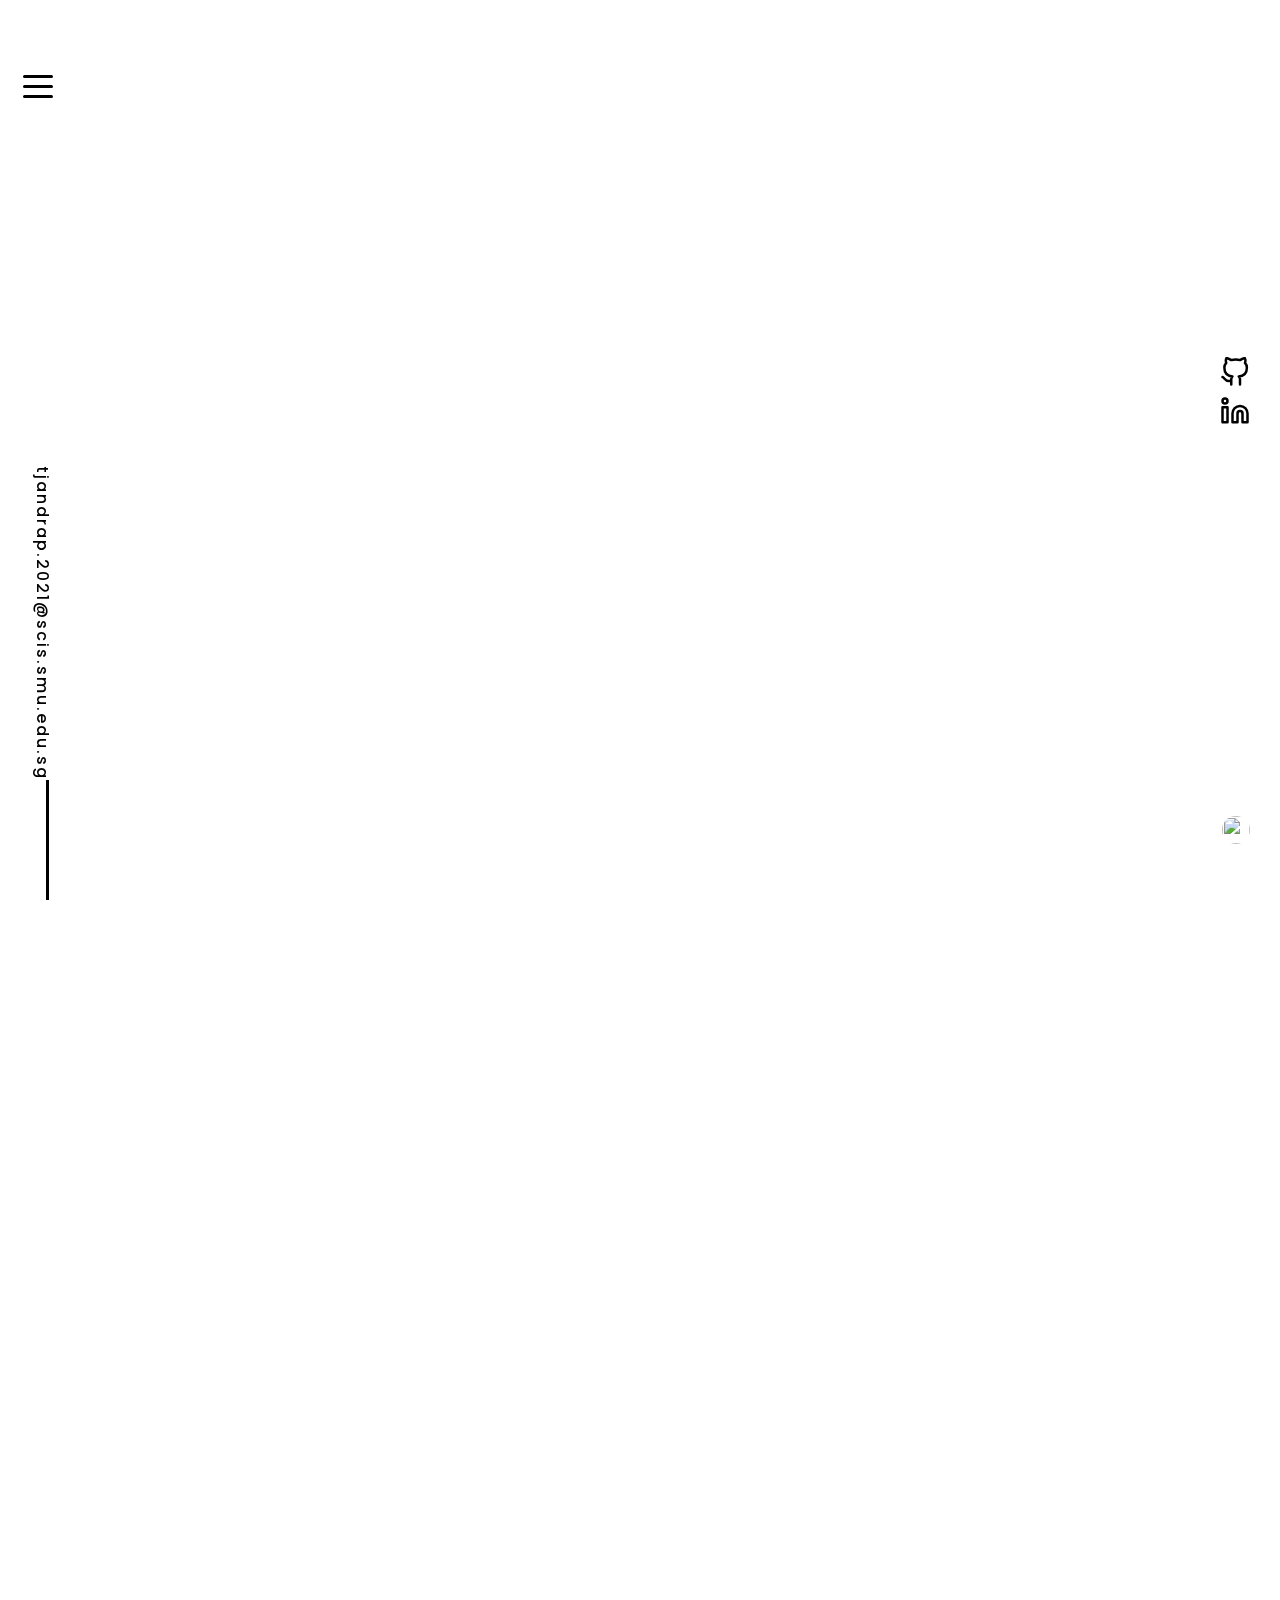
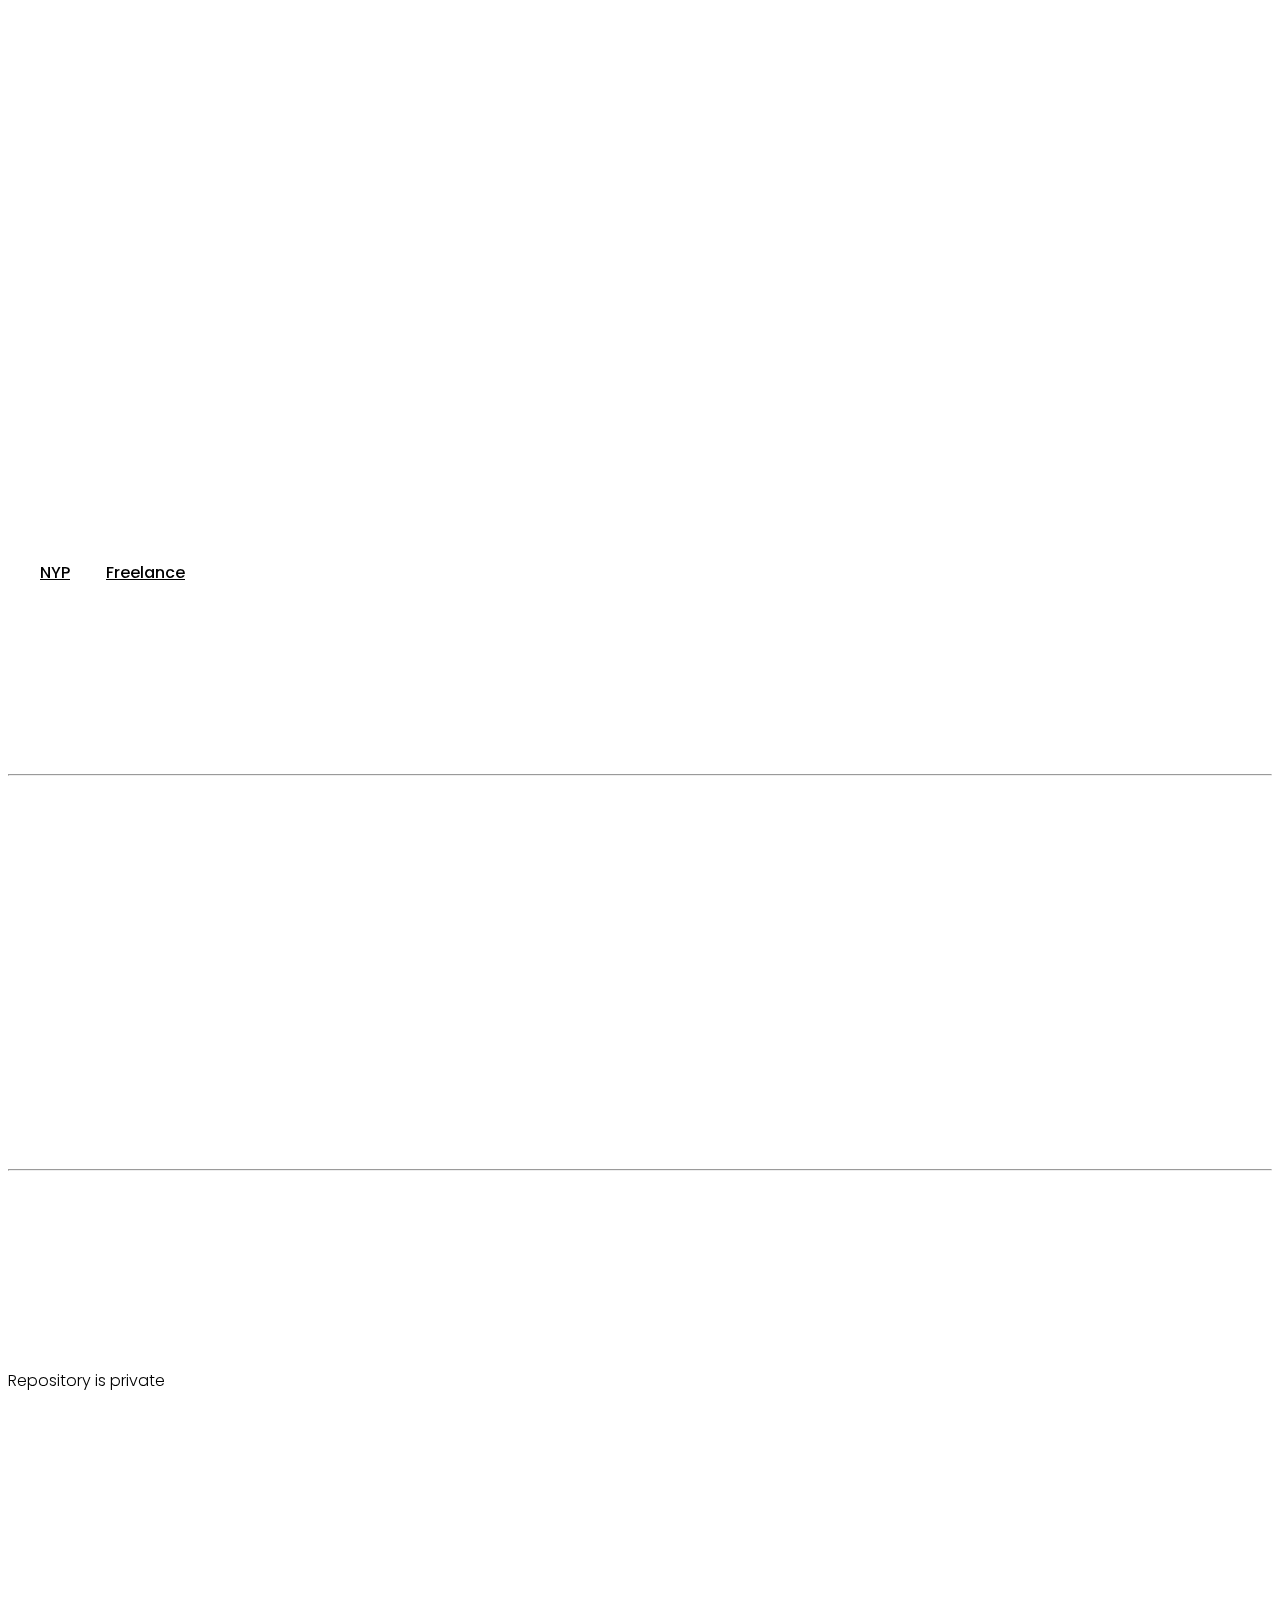
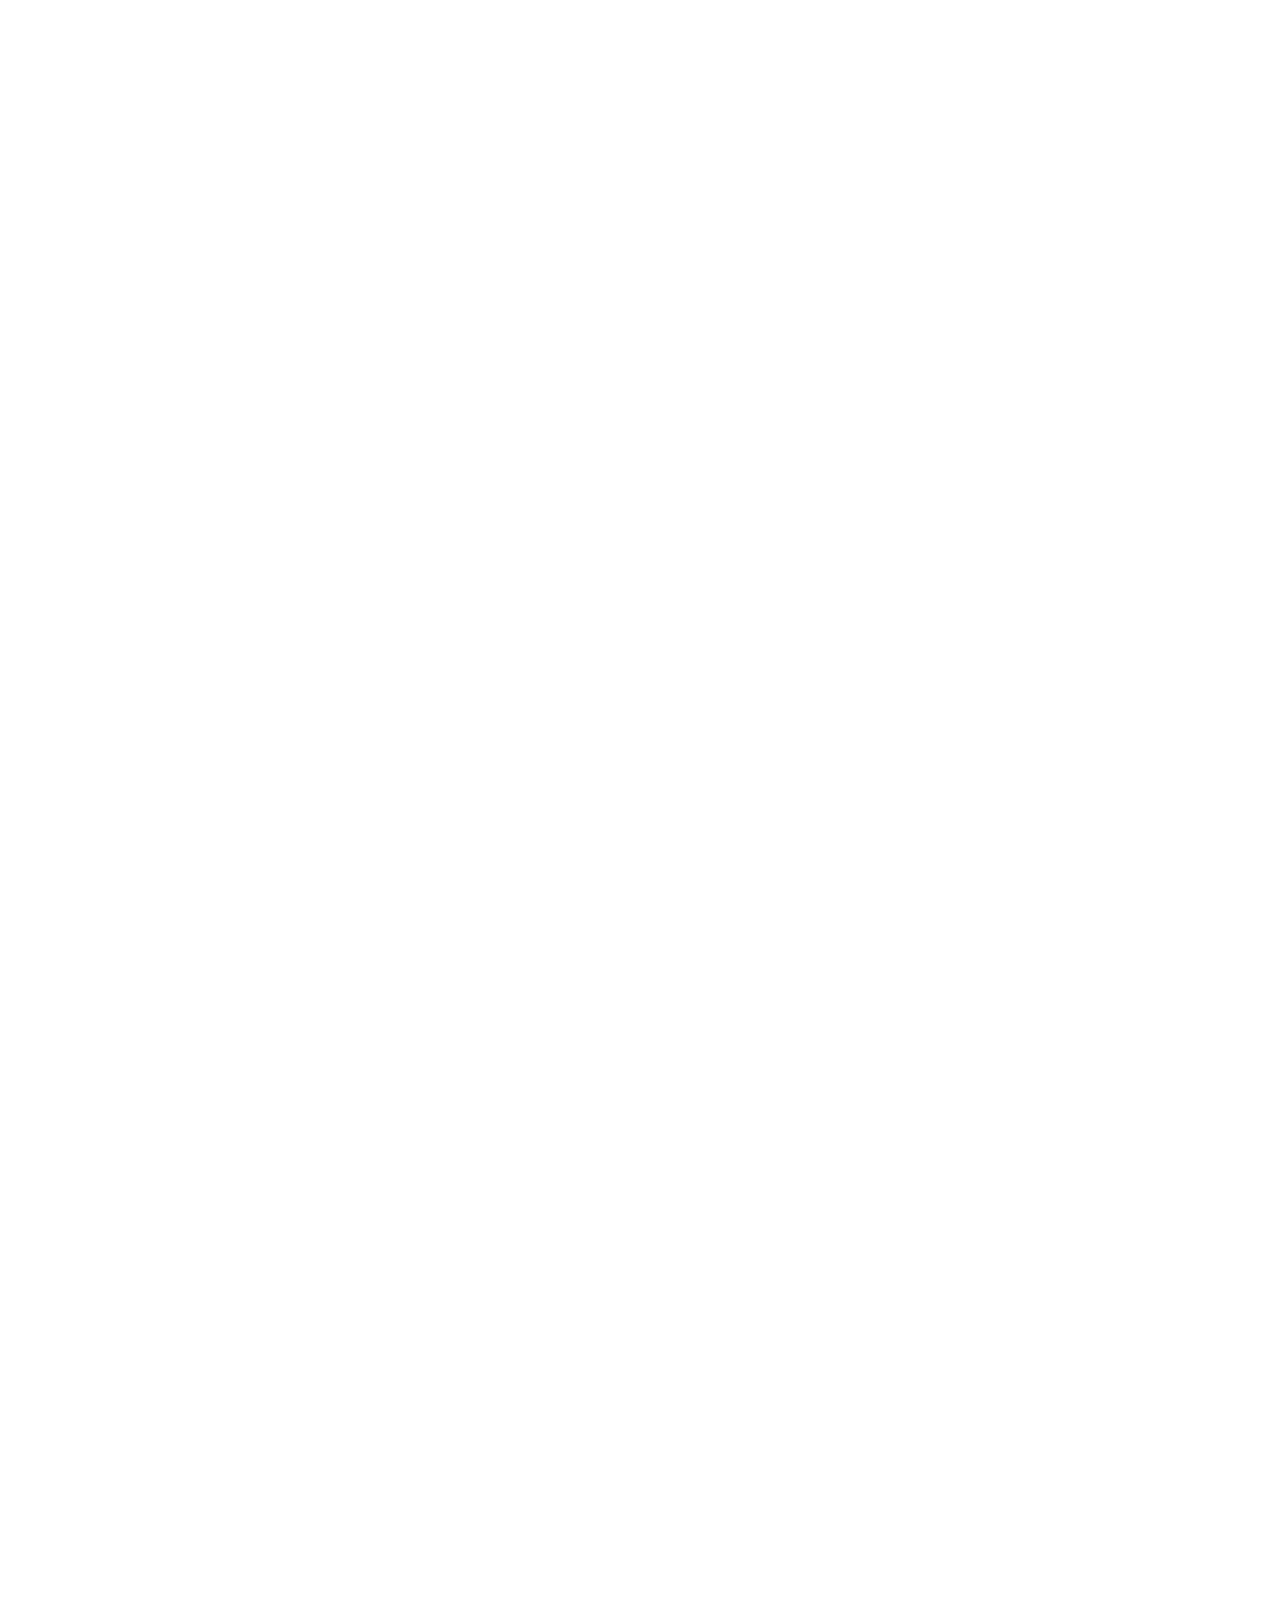
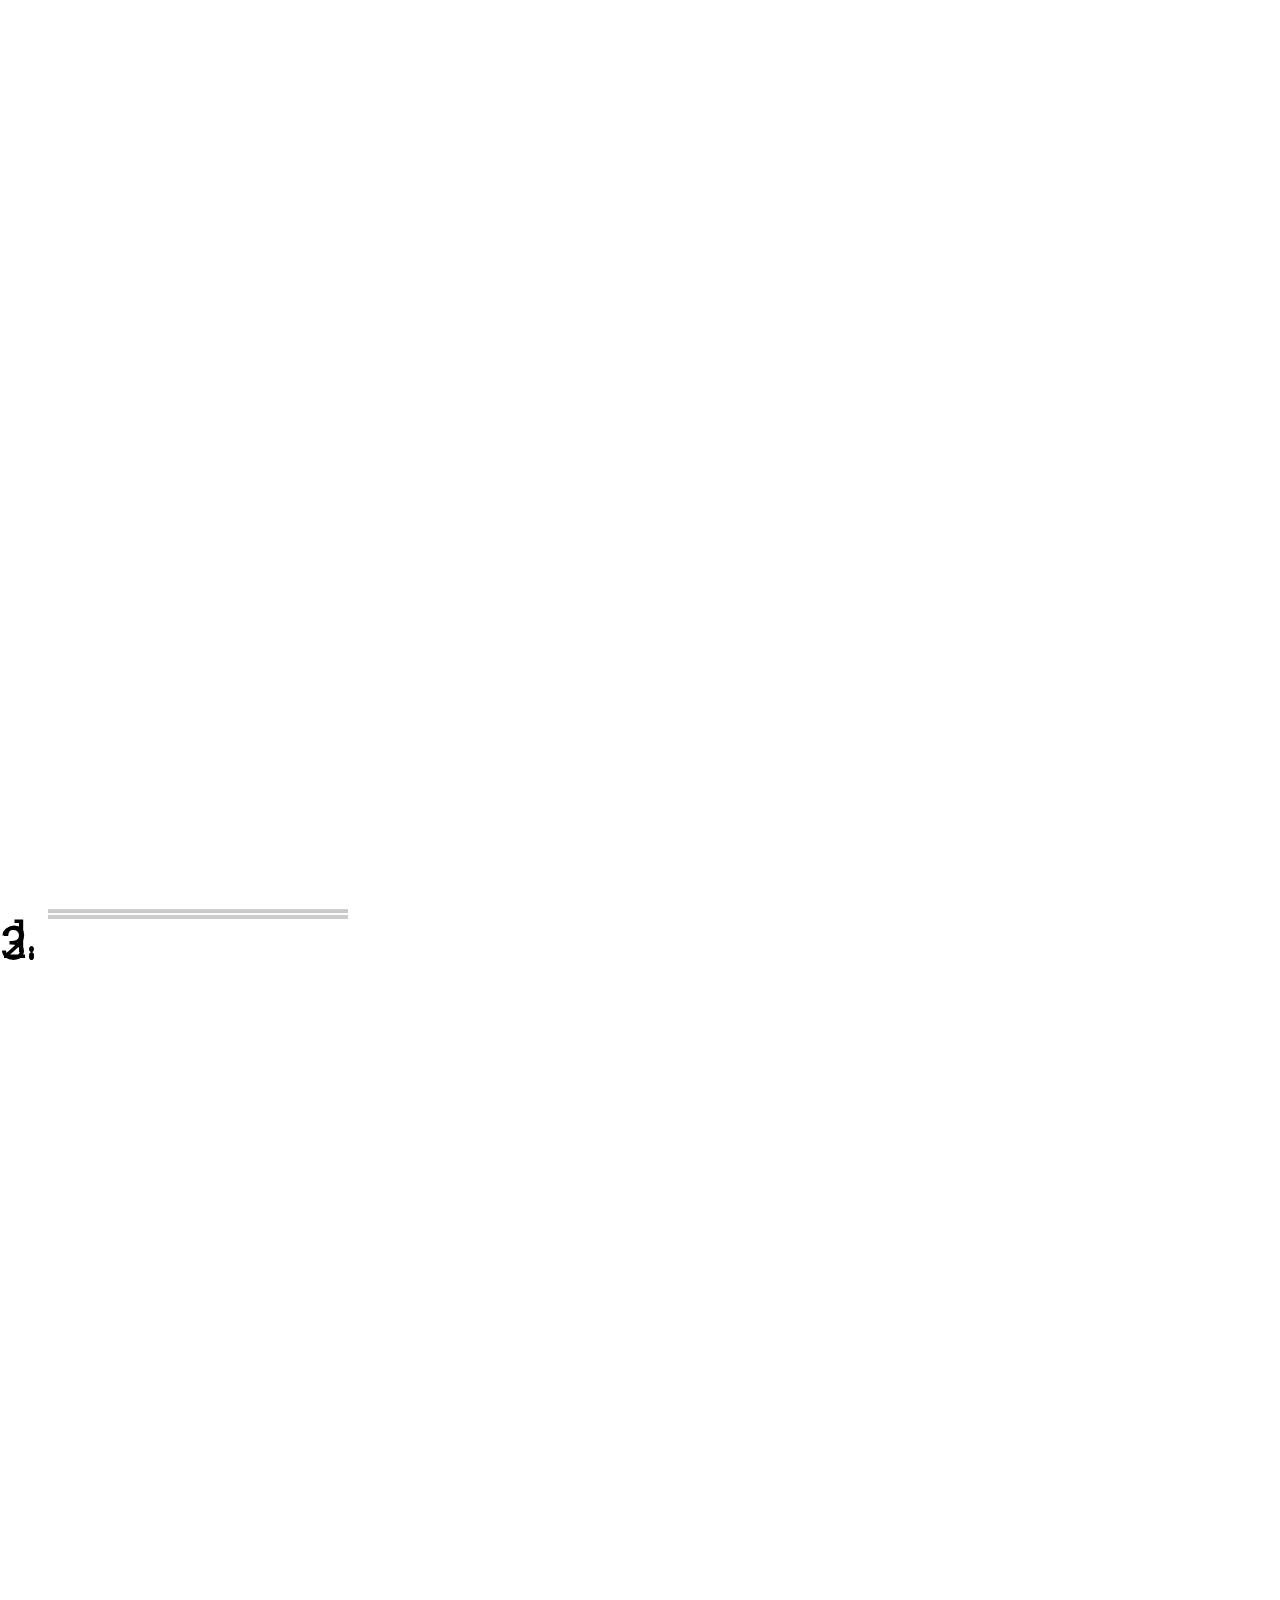
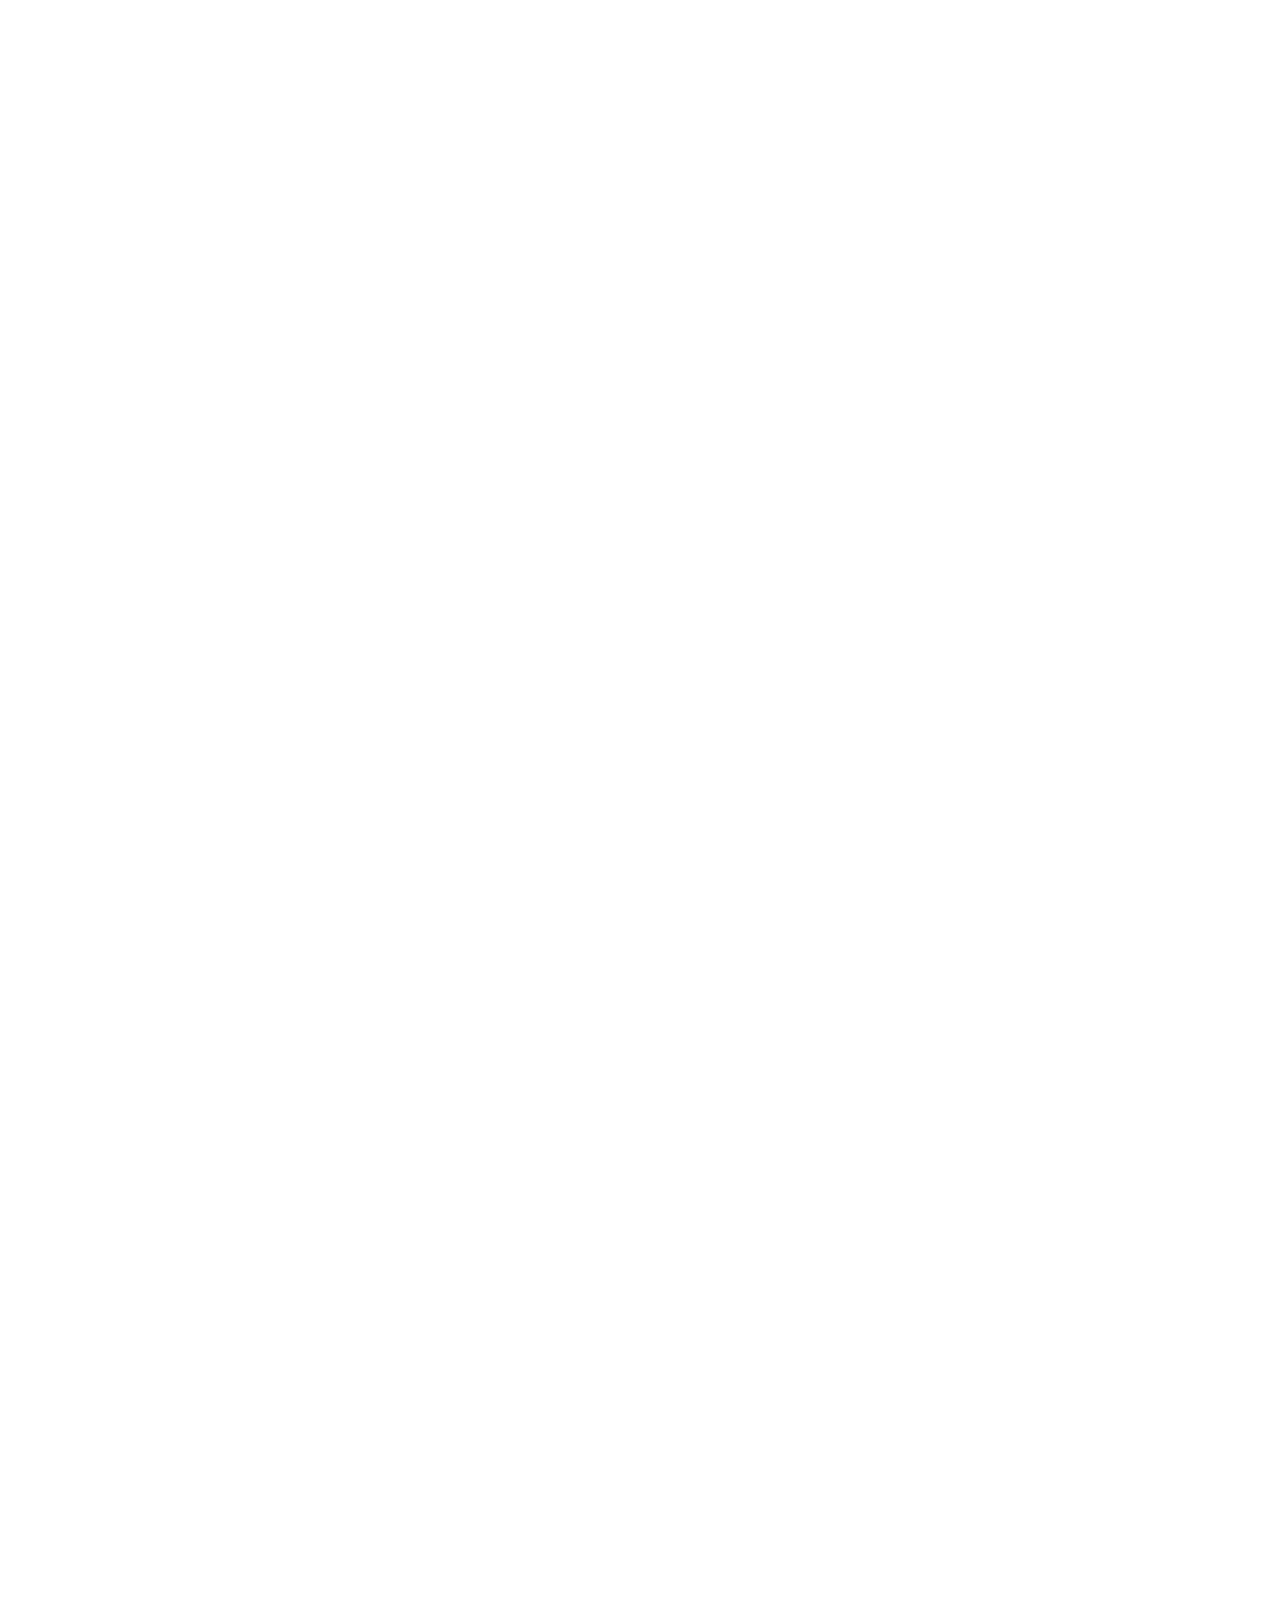
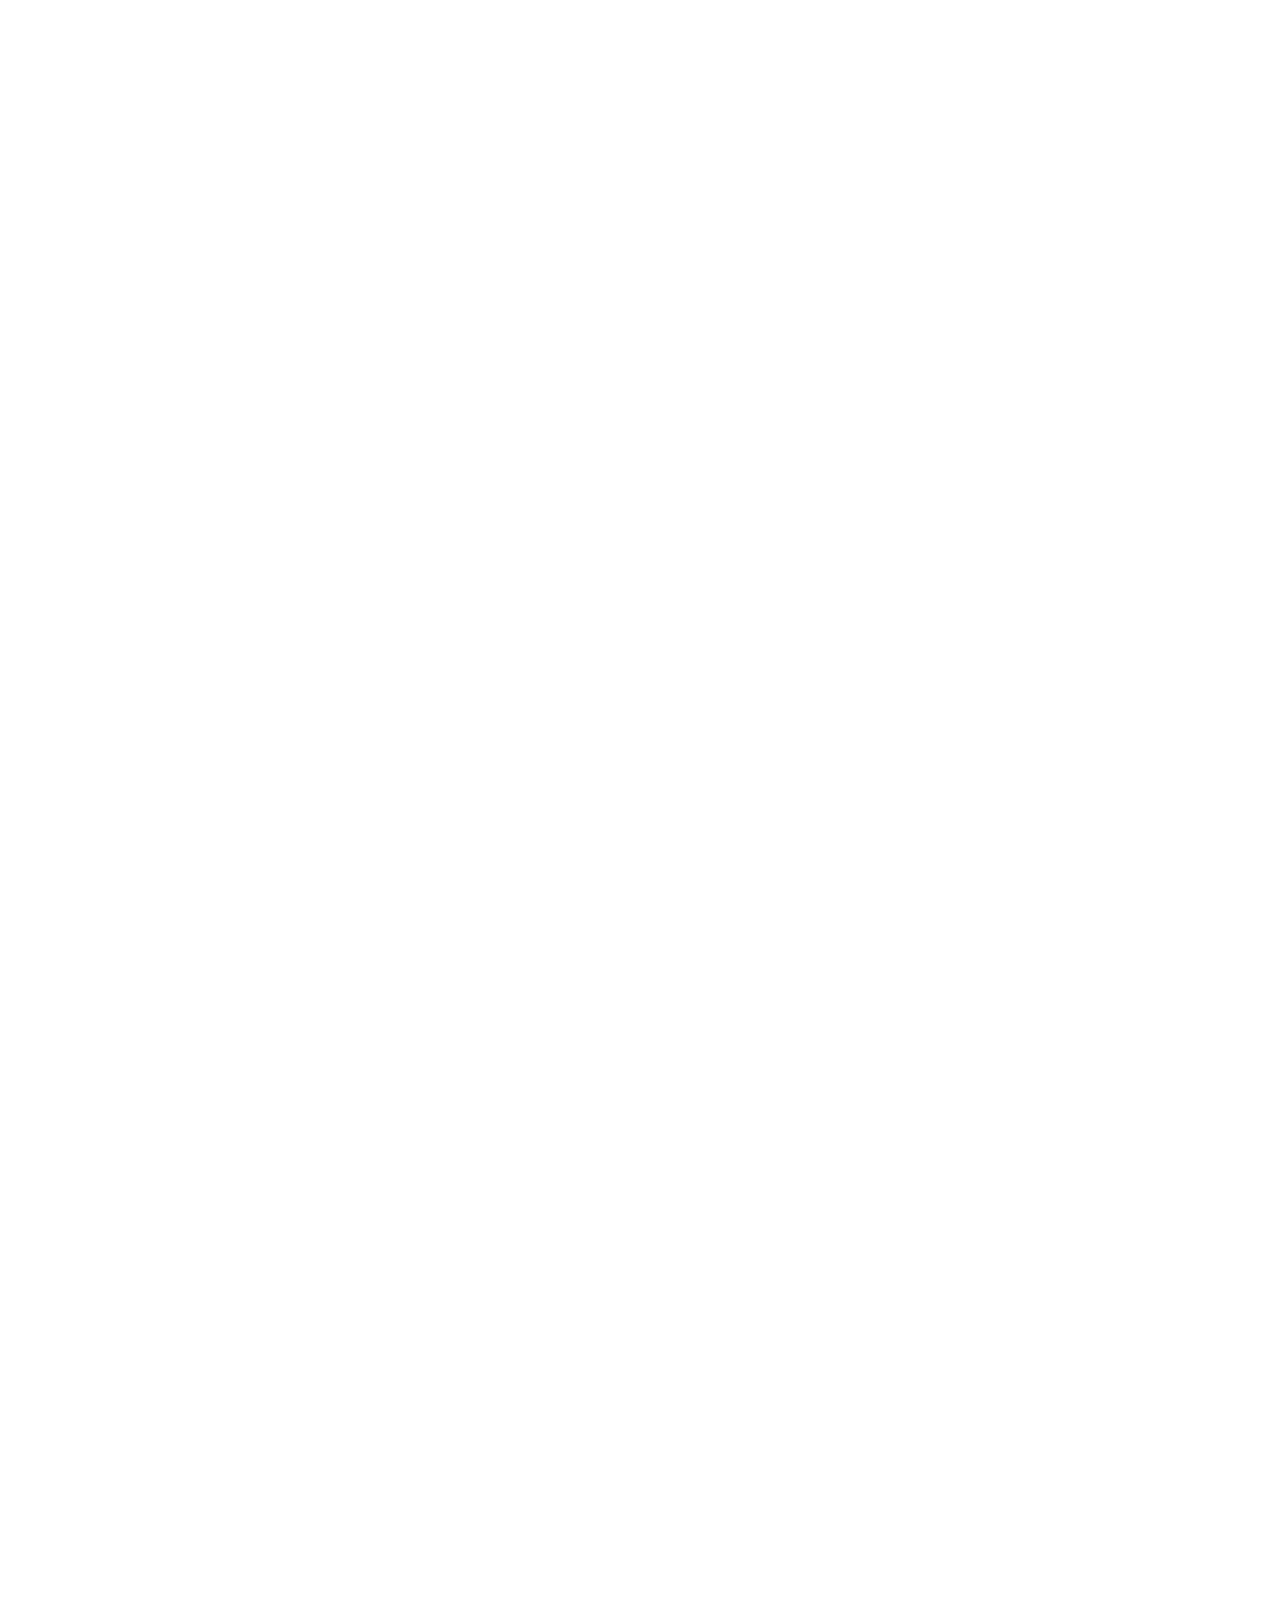
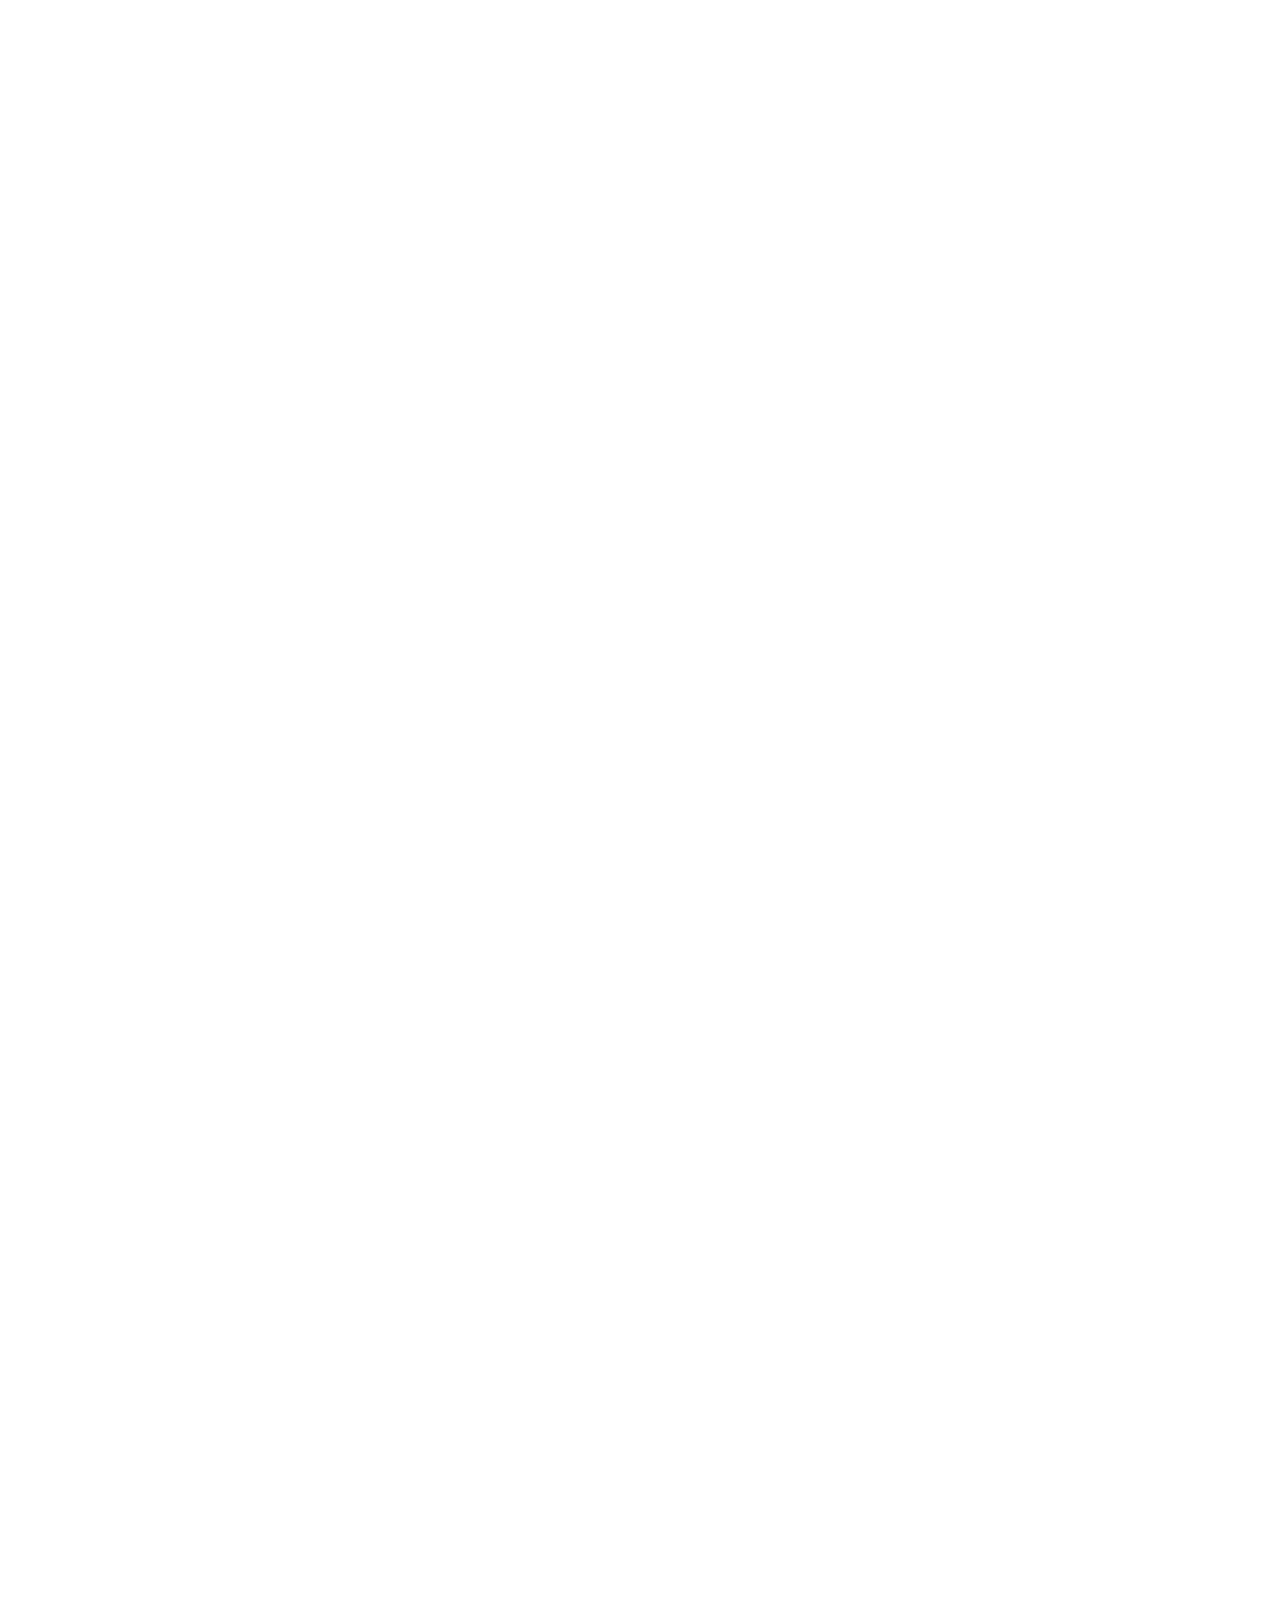
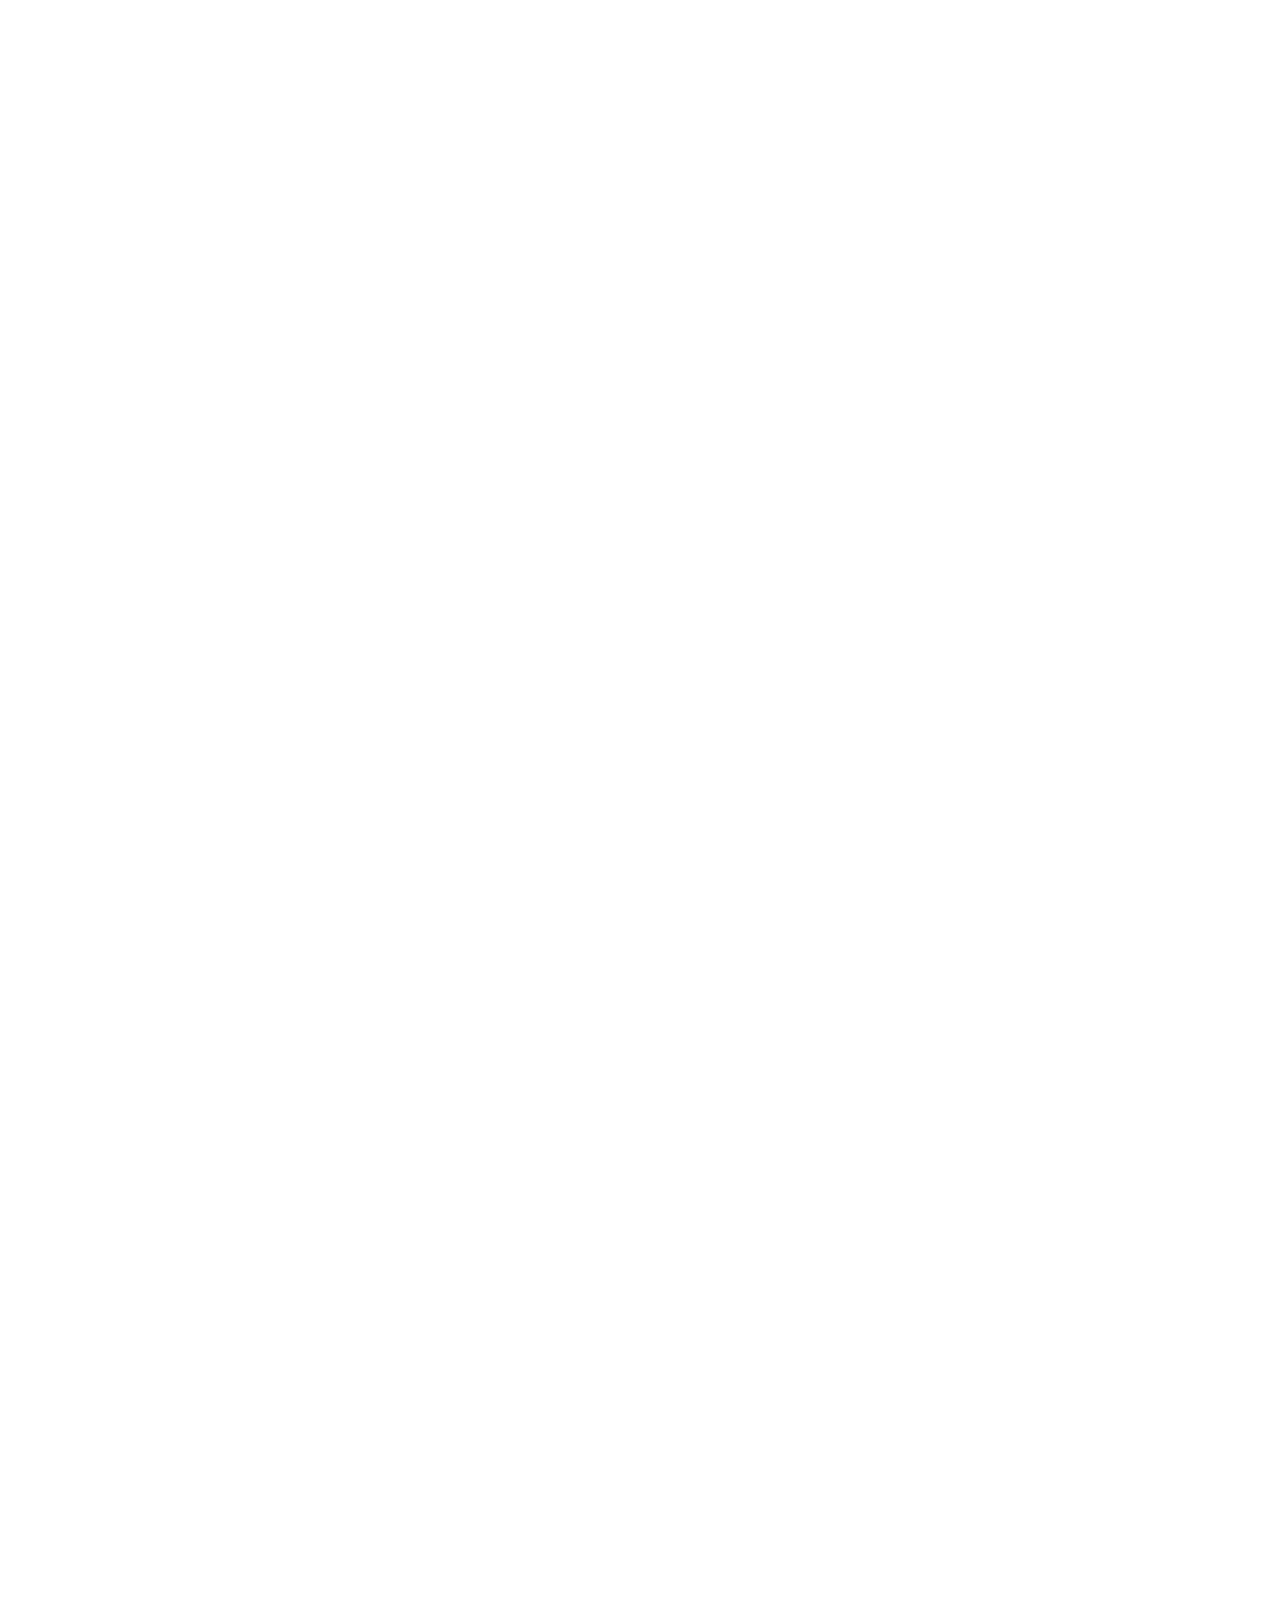
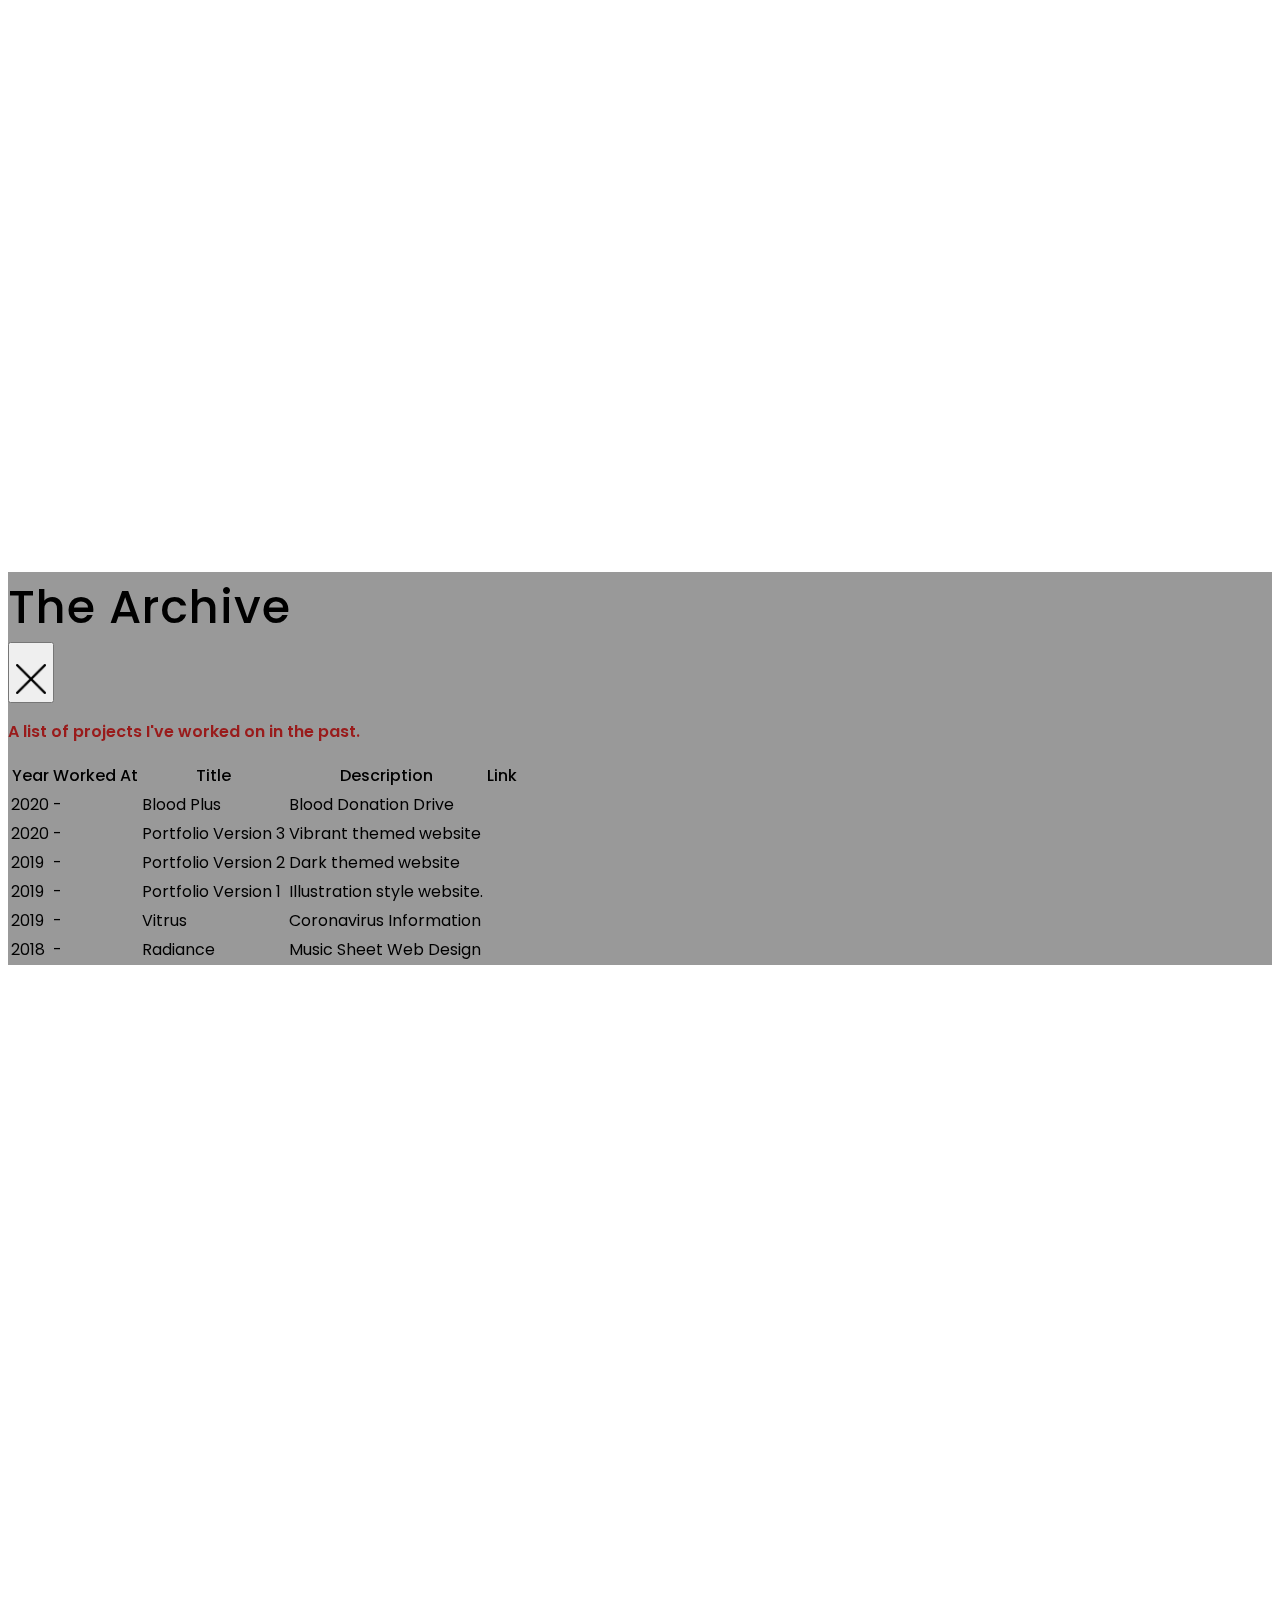
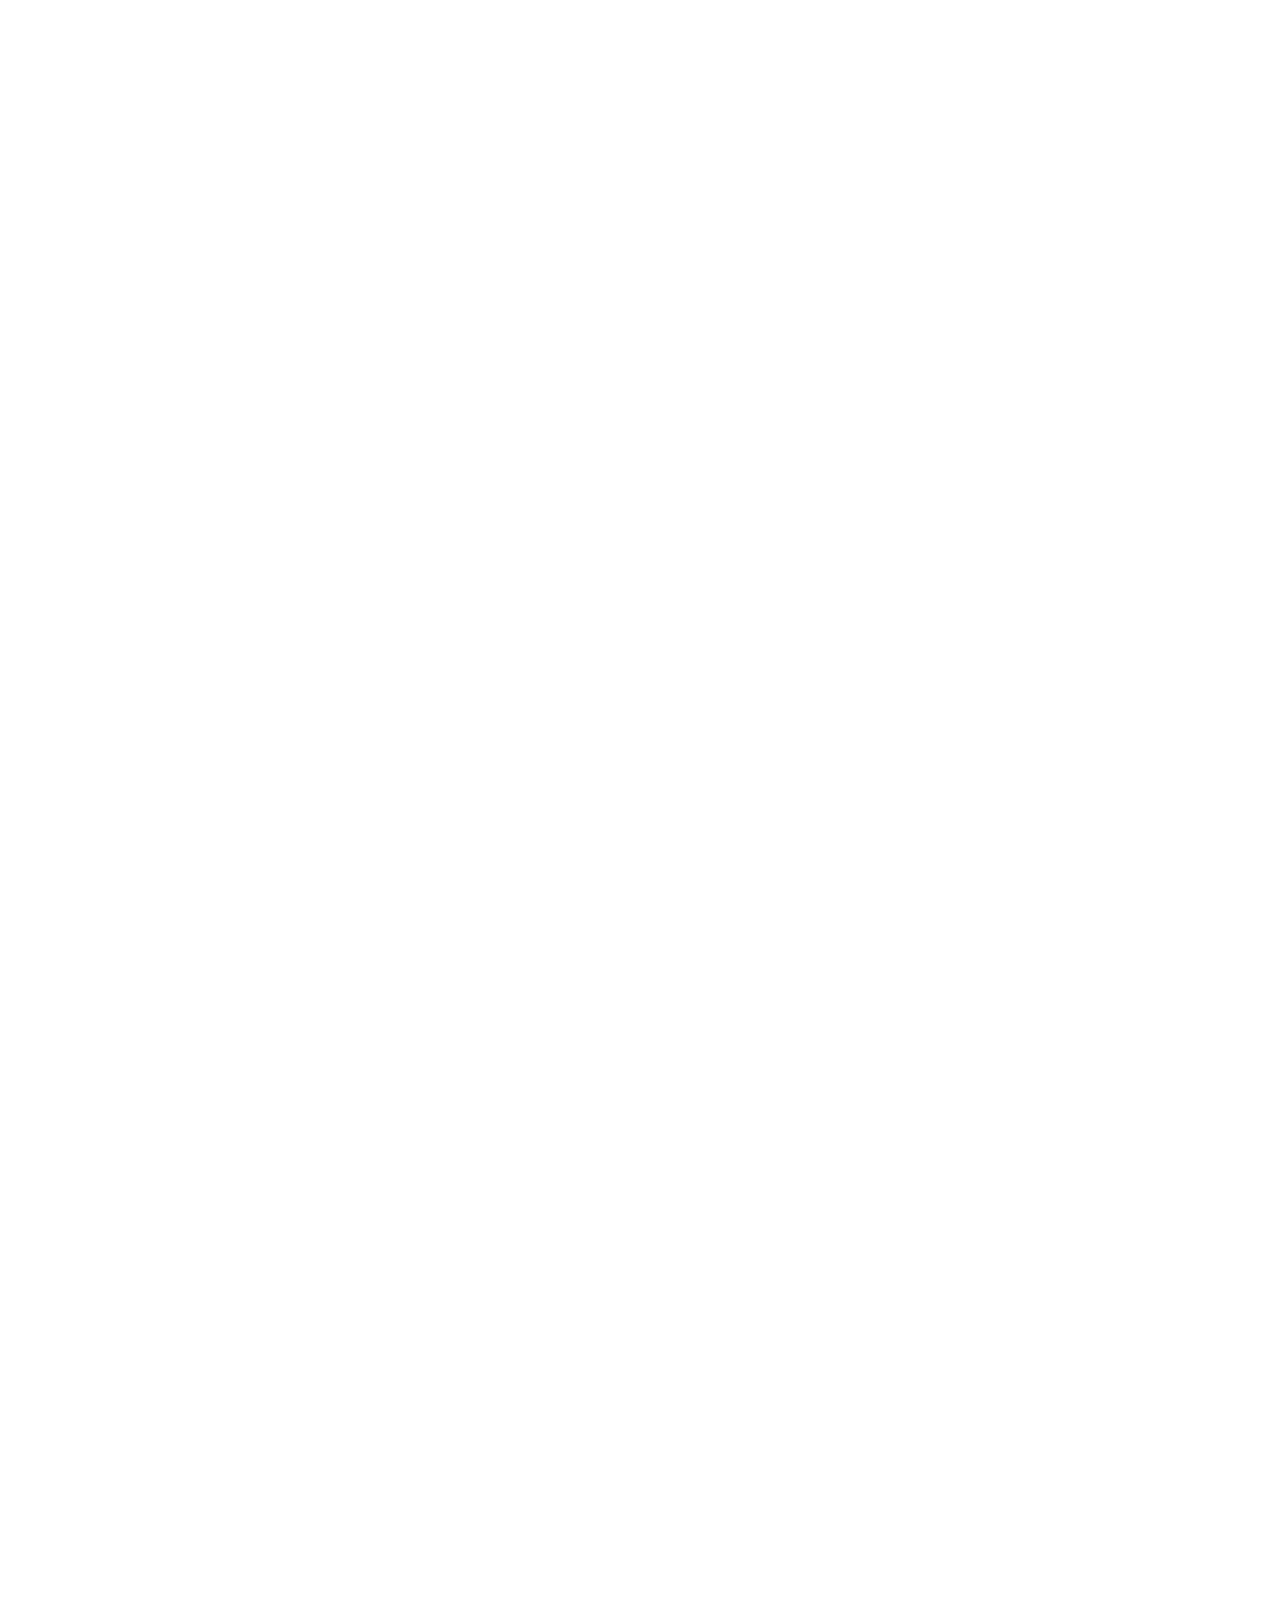
==== commit 89a6e279: "update: color scheme improvements" ====
--- a/index.html
+++ b/index.html
@@ -455,7 +455,7 @@
           <div data-aos="fade-up" data-aos-duration="2400">
             <a href="#testimonial">
               <div class="btn btn-outline-dark btn-lg btn-learn-more hvr-sweep-to-right">
-                Learn More
+                 Testimonial
               </div>
             </a>
           </div>
@@ -487,7 +487,7 @@
                     <i class="fas fa-quote-right"></i>
   
                     <div class="quote">
-                      Based on this portfolio, I would definitely bring you in for interview, looks like you know what you are doing, I think you're in a good spot
+                      Based on this portfolio, I would definitely bring you in for interview, looks like you know what you are doing, I think you're in a good spot ~
                     </div>
   
                     <div class="row">
@@ -519,7 +519,7 @@
                   <i class="fas fa-quote-right"></i>
 
                   <div class="quote">
-                    I'm gonna give this one easily an 8 to 8.3, all pretty solid for the most part
+                    I'm gonna give this one easily an 8 to 8.3, all pretty solid for the most part ~
                   </div>
 
                   <div class="row">
@@ -551,7 +551,7 @@
                   <i class="fas fa-quote-right"></i>
 
                   <div class="quote">
-                    Based on this portfolio, I would definitely bring you in for interview, looks like you know what you are doing, I think you're in a good spot
+                    Based on this portfolio, I would definitely bring you in for interview, looks like you know what you are doing, I think you're in a good spot ~
                     
                     
                   </div>
@@ -612,6 +612,17 @@
               
             </div>
           </div>
+
+          <div class="mx-auto">
+            <div data-aos="fade-up" data-aos-duration="1600">
+              <a href="#featured-projects">
+                <div class="btn btn-outline-dark btn-lg btn-learn-more hvr-sweep-to-right">
+                  View Projects
+                </div>
+              </a>
+            </div>
+          </div>
+
         </div>
       </div>
     </div>
--- a/css/style.css
+++ b/css/style.css
@@ -828,6 +828,13 @@
   line-height: 55px;
   font-weight: 400;
   font-size: 45px;
+}
+
+.testimonial .btn-learn-more {
+  border-radius: 3px;
+  margin-top: 3rem;
+  border: 2px solid #000000;
+  margin-top: -5rem;
 }
 
 .testimonial h1 {
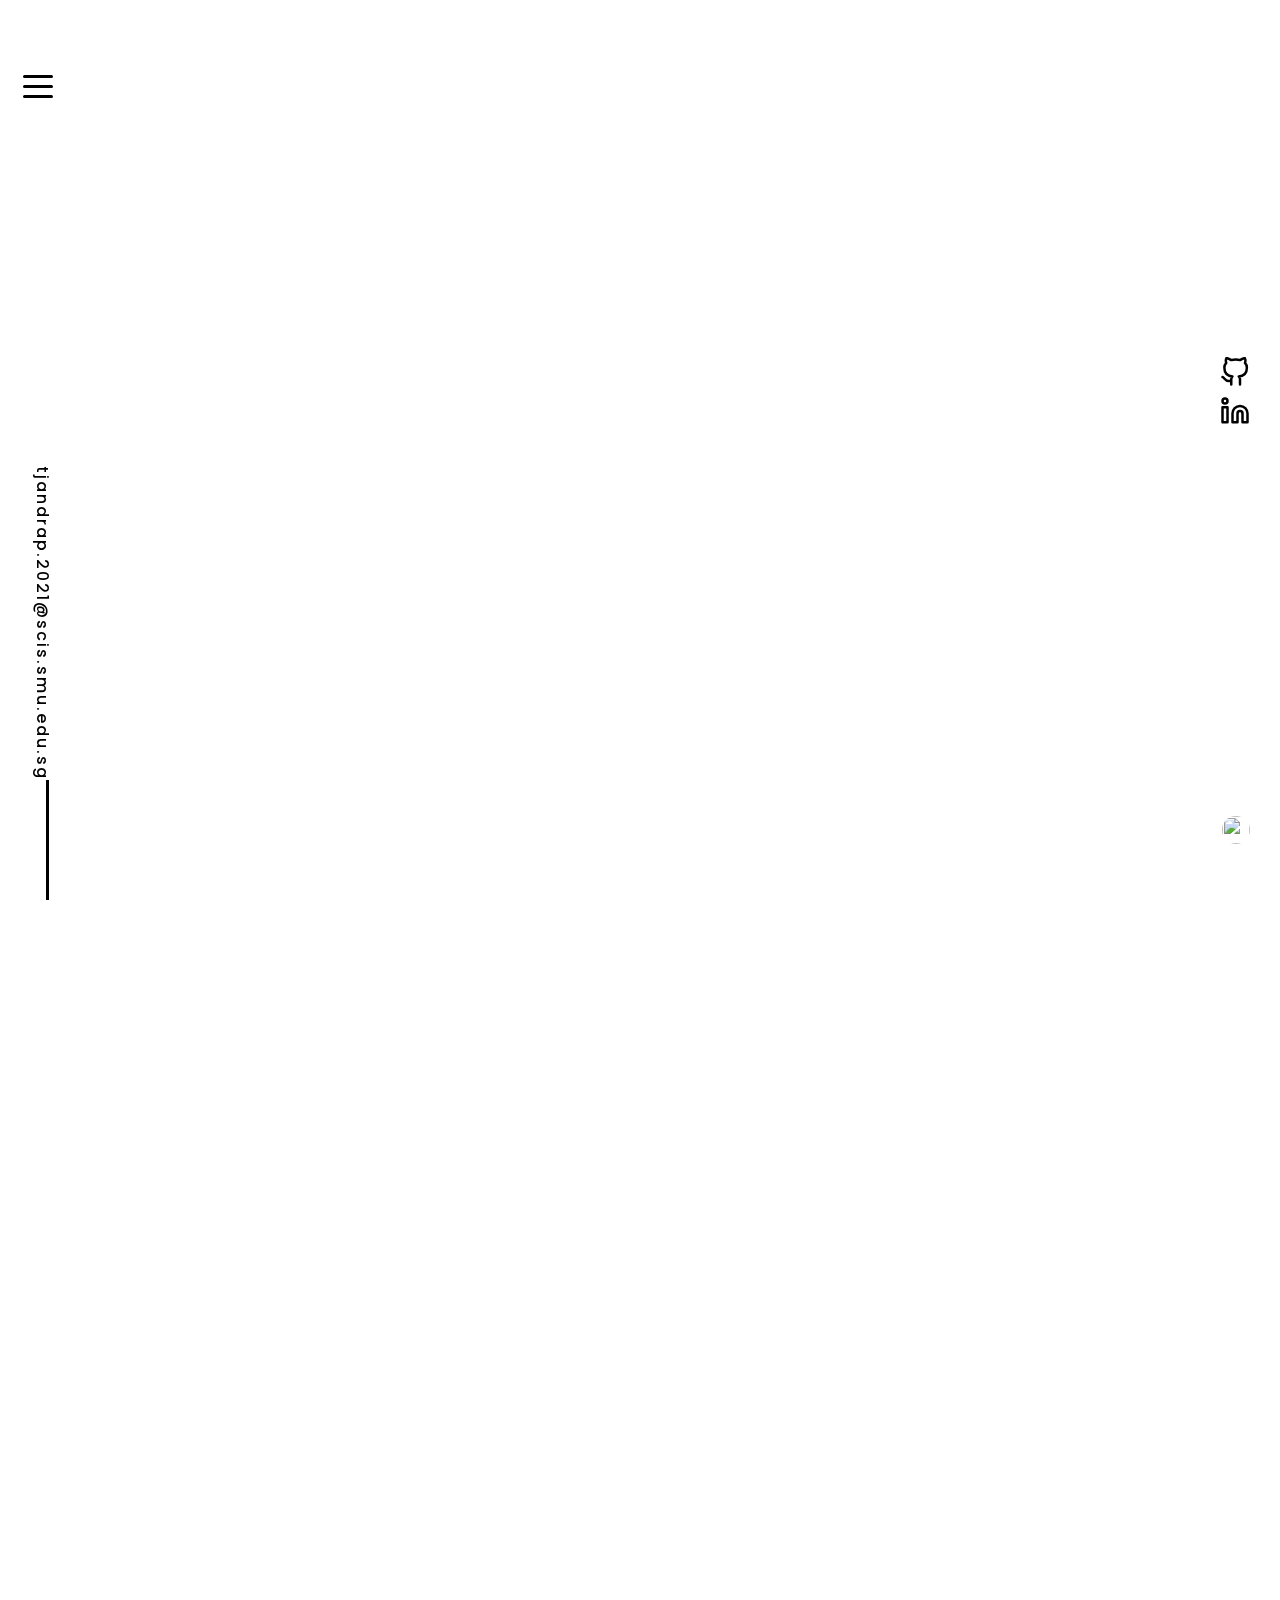
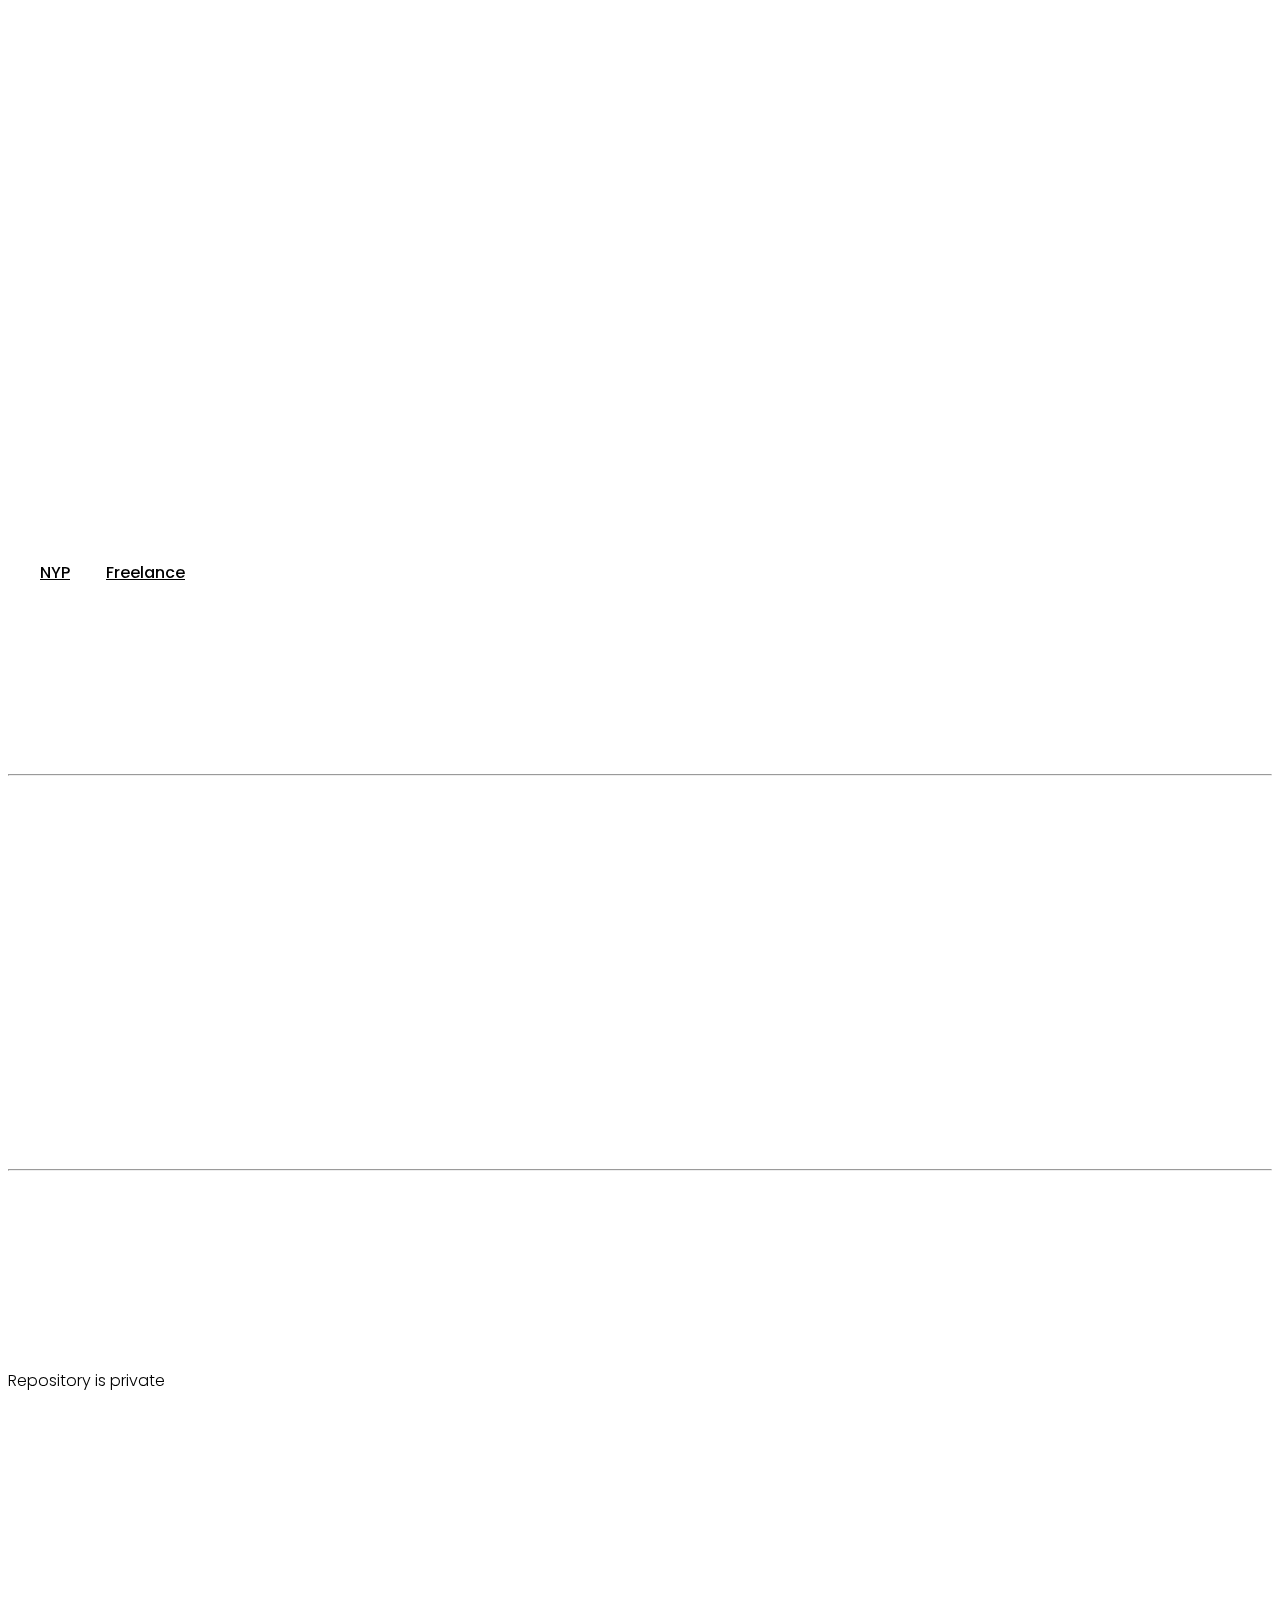
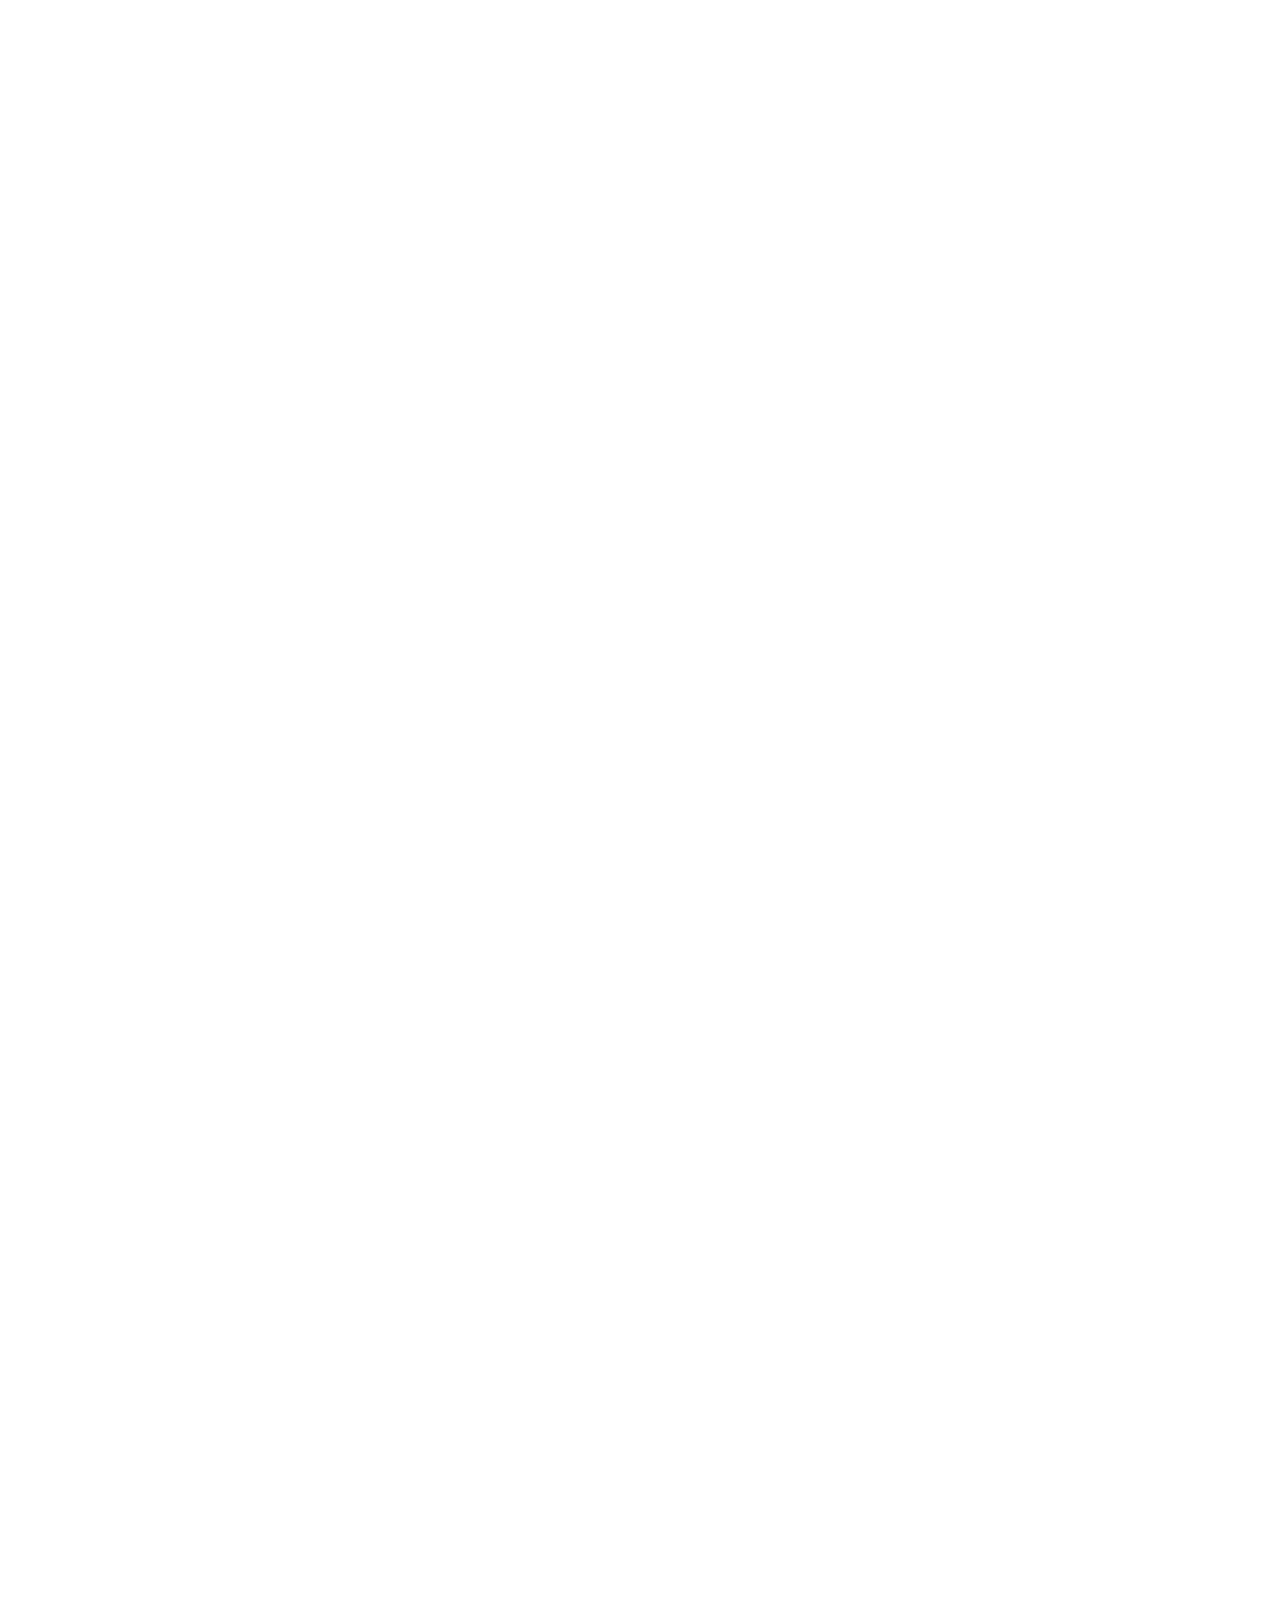
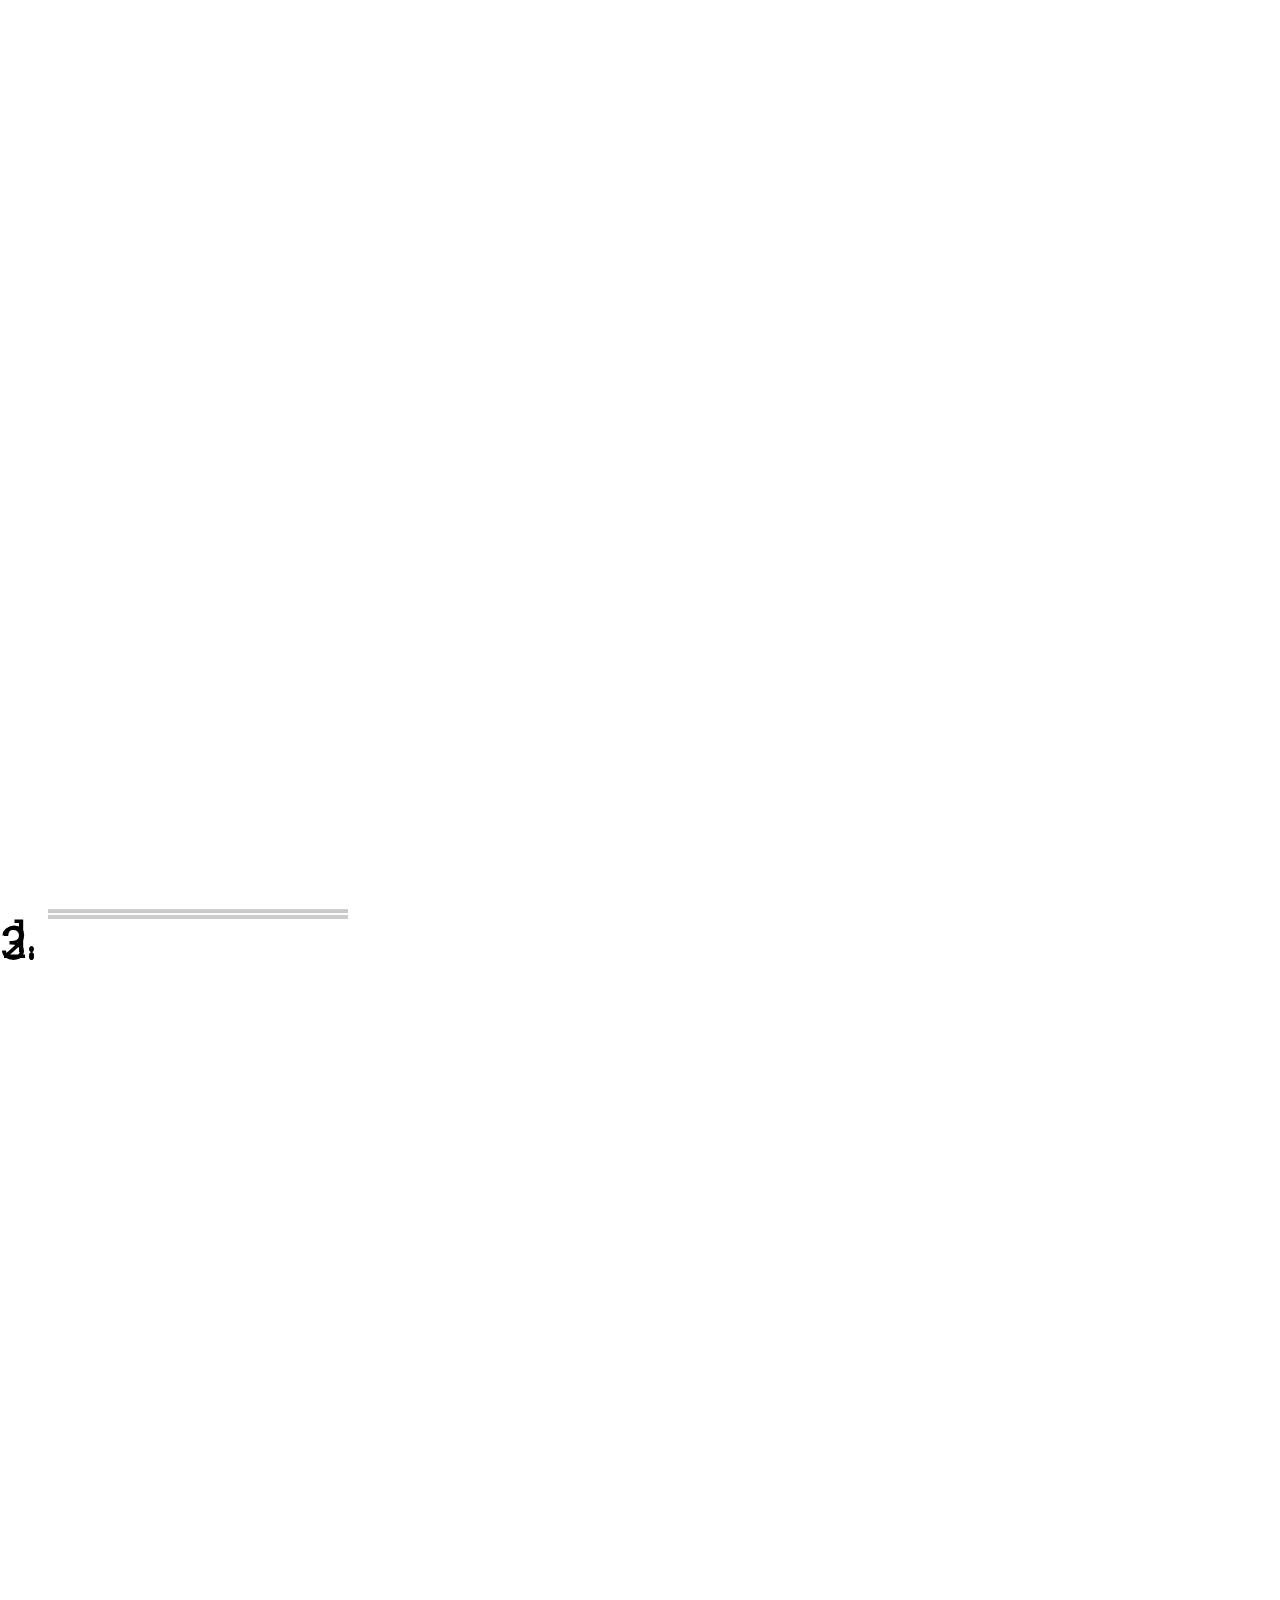
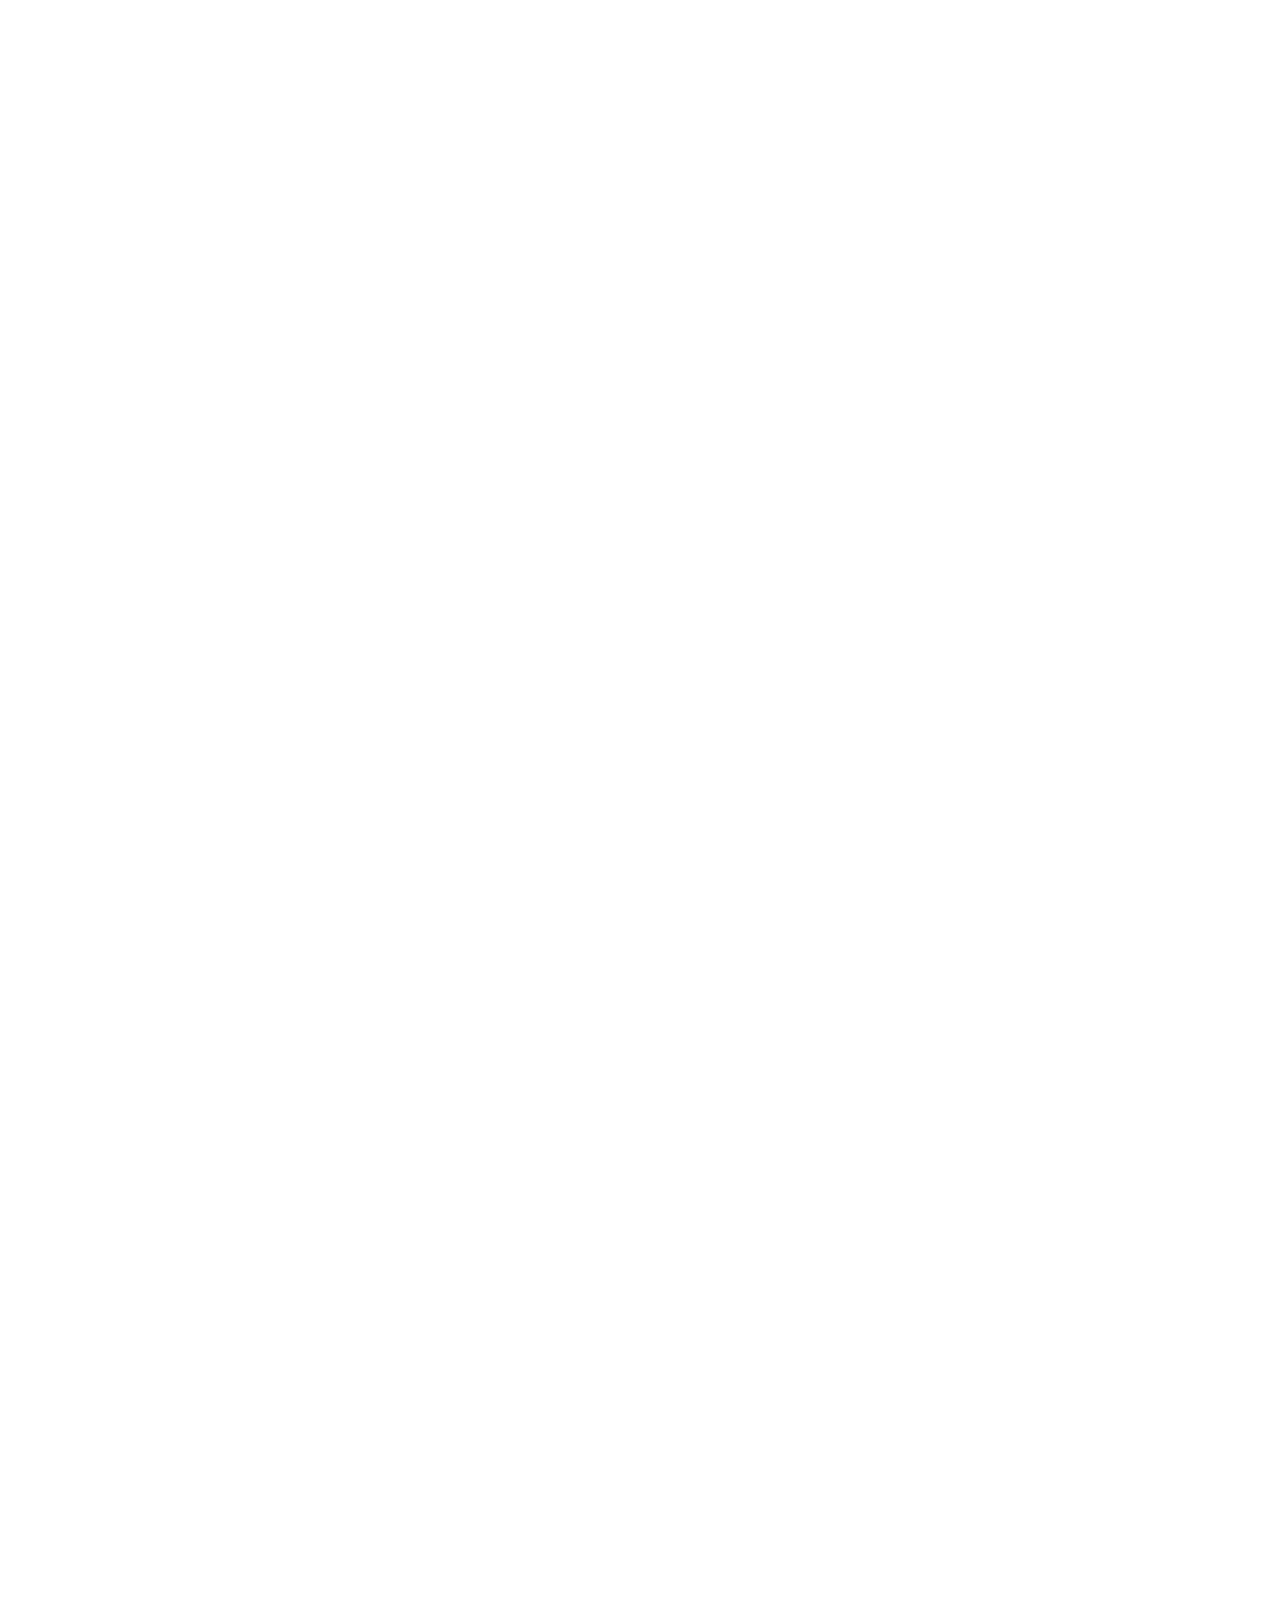
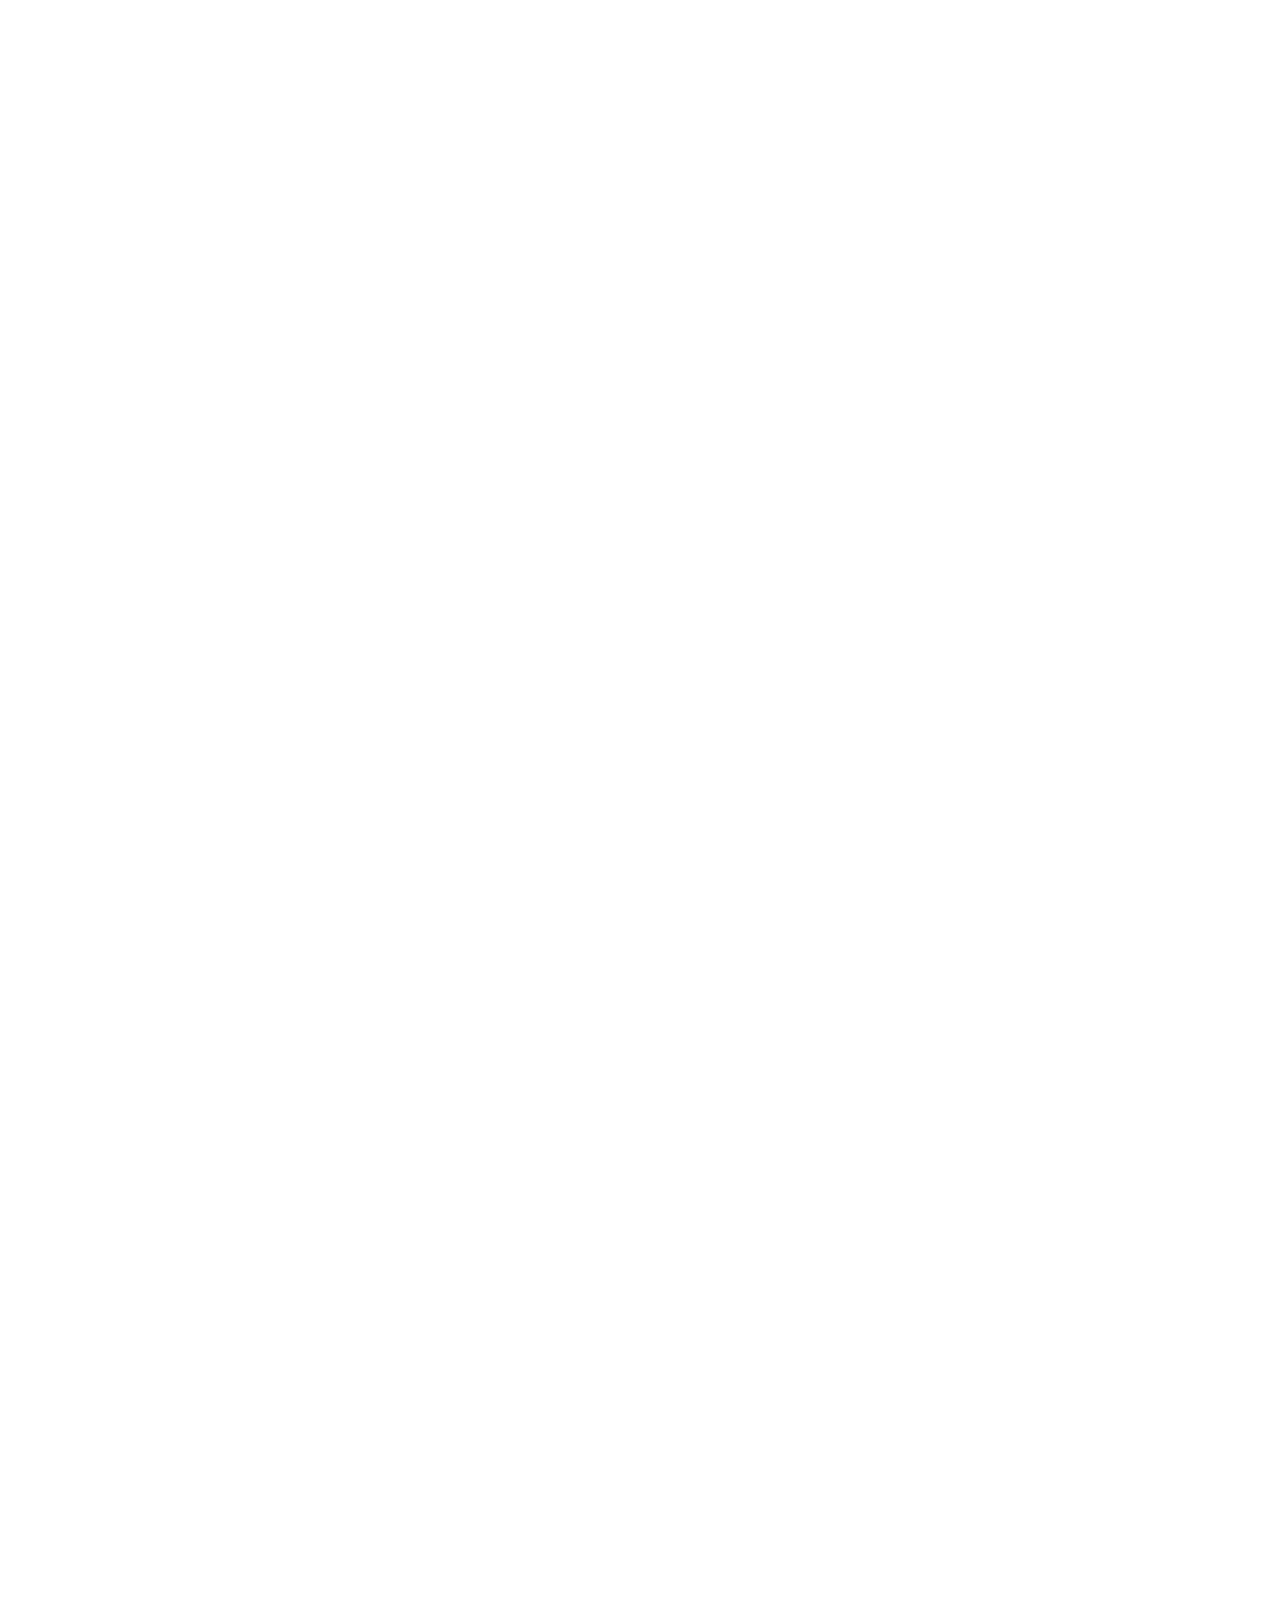
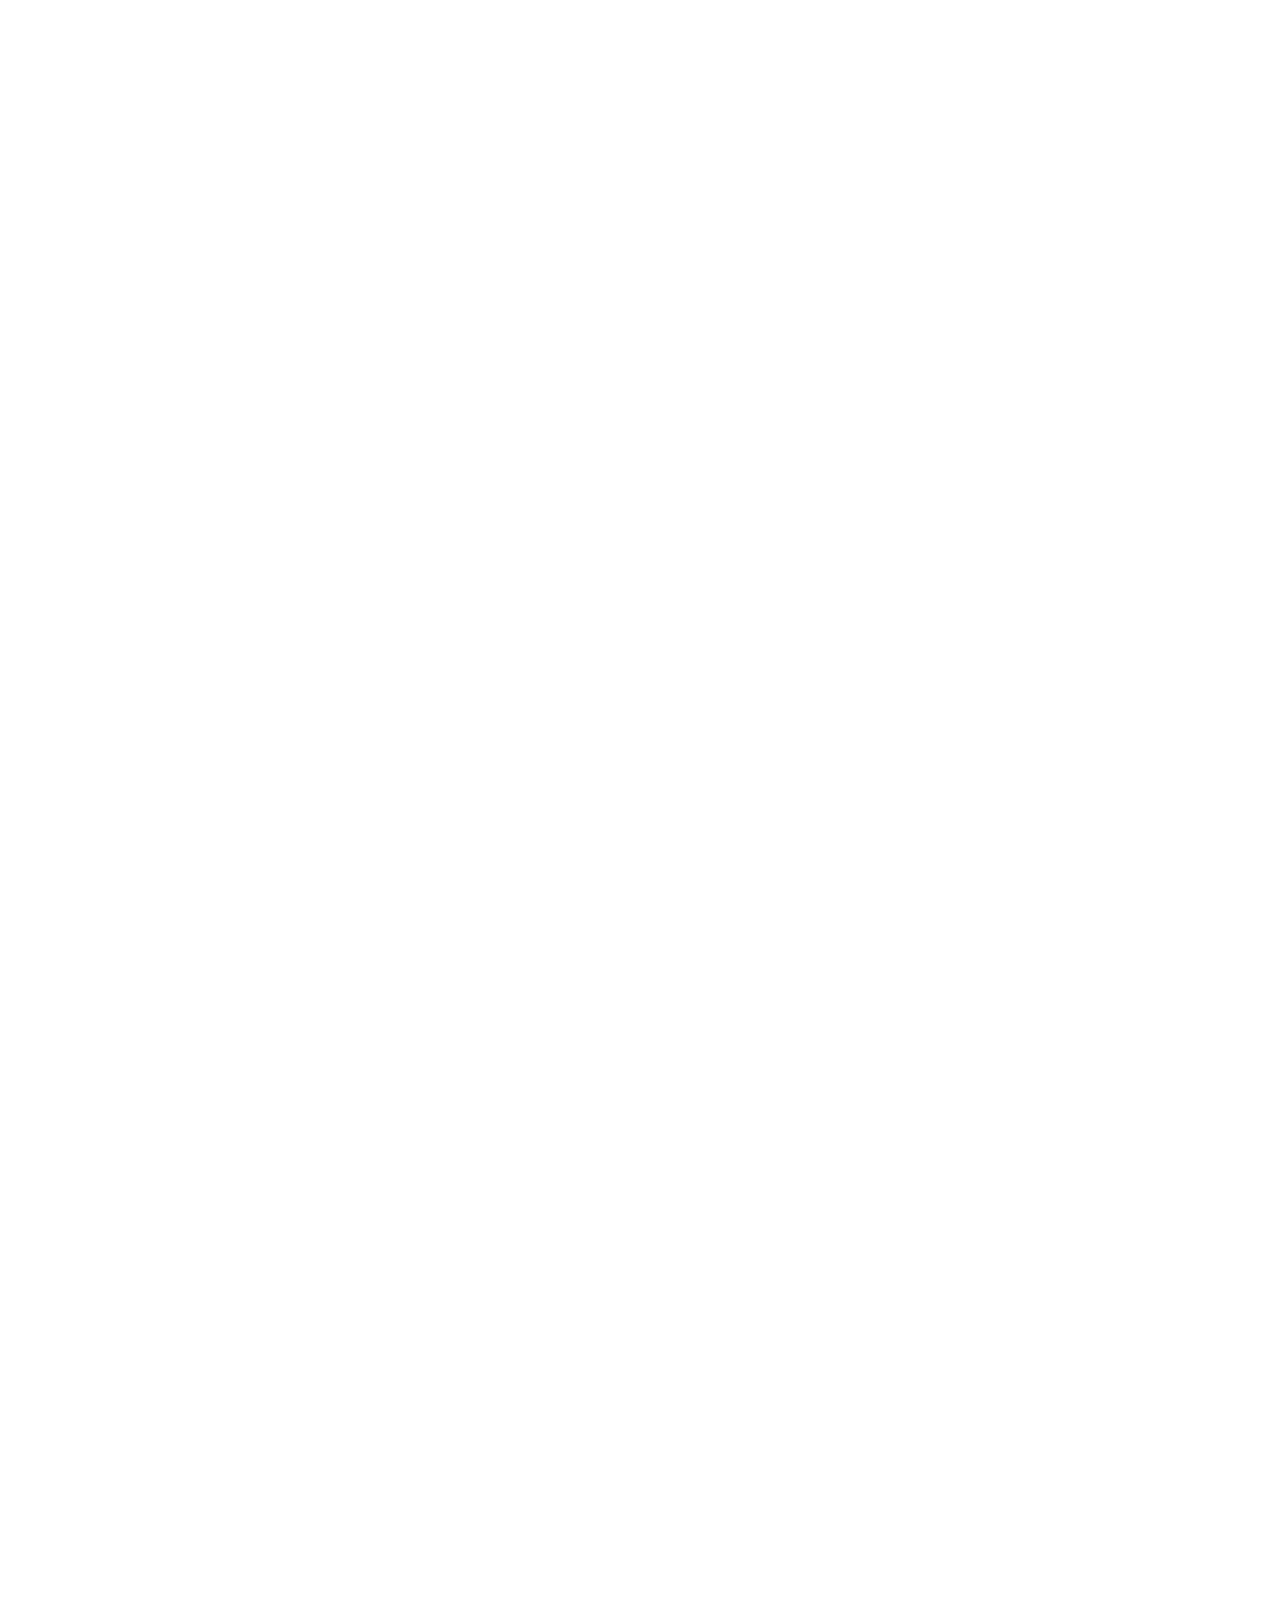
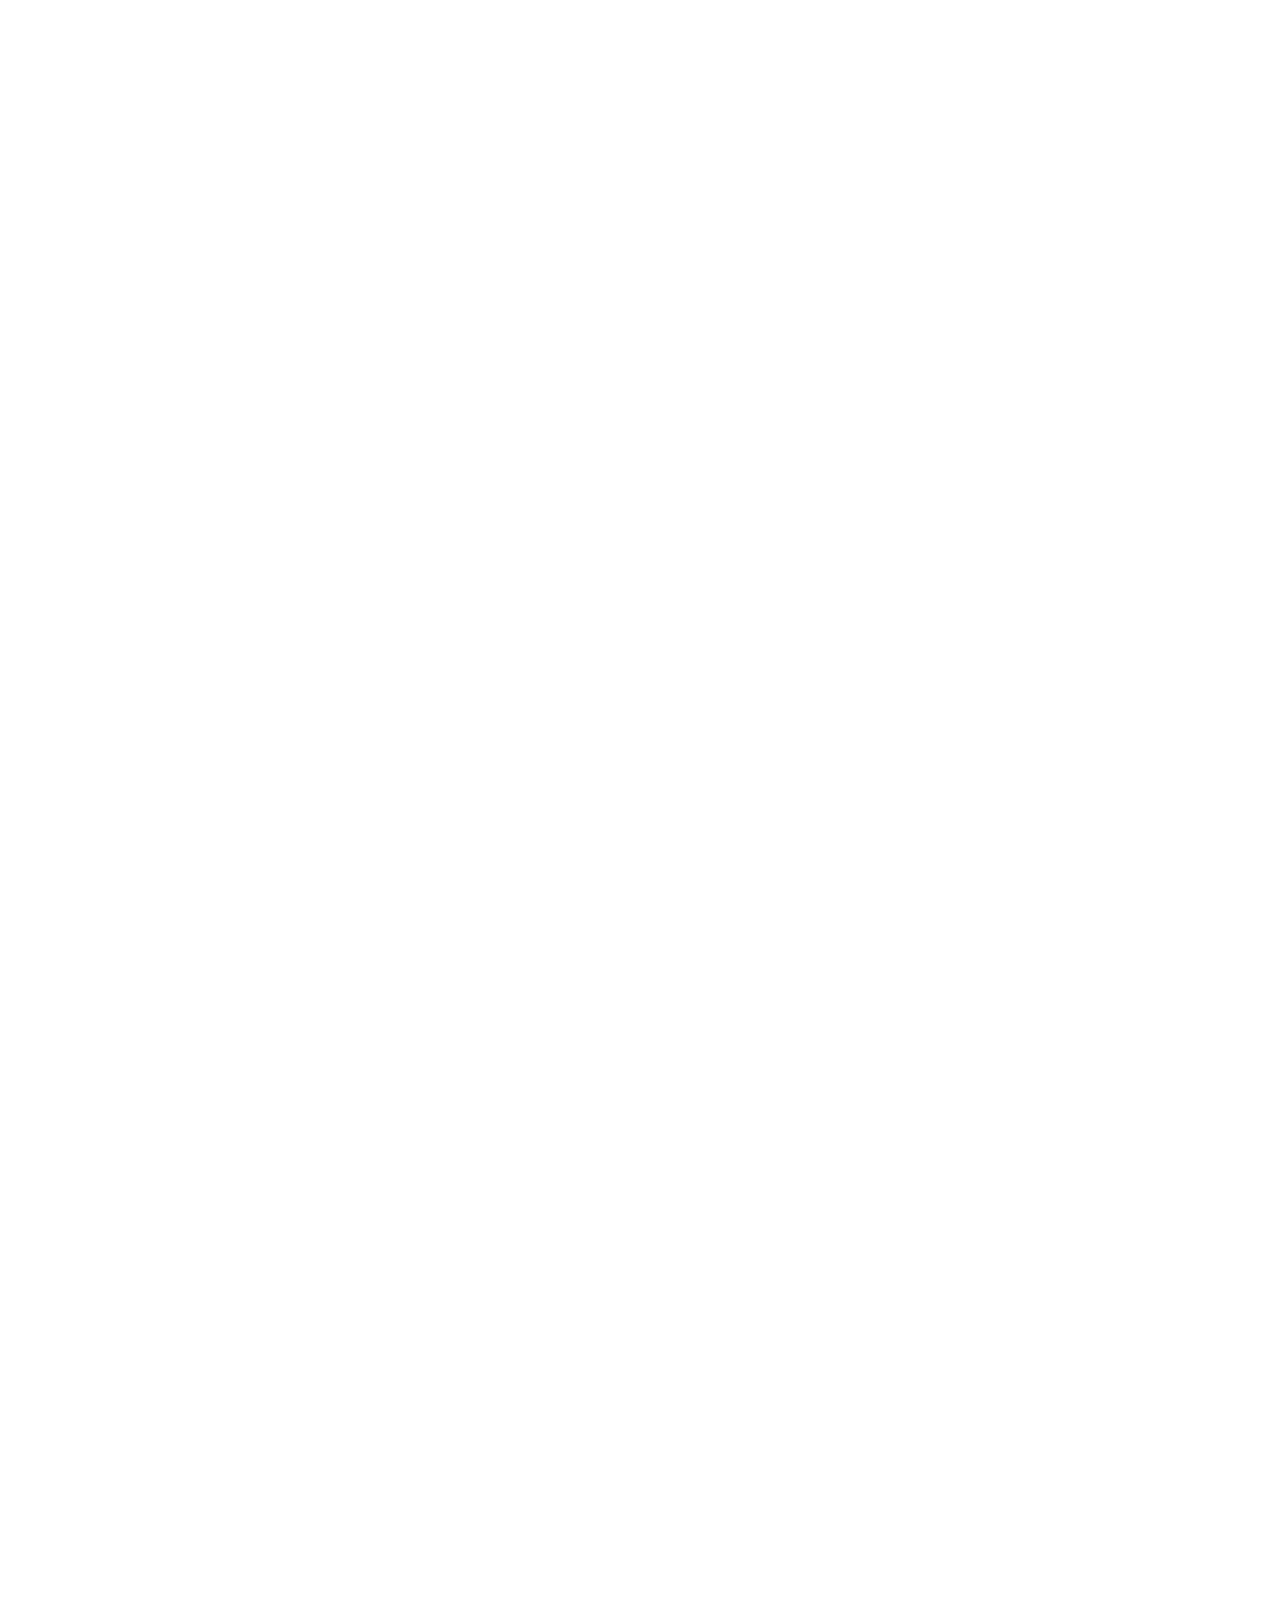
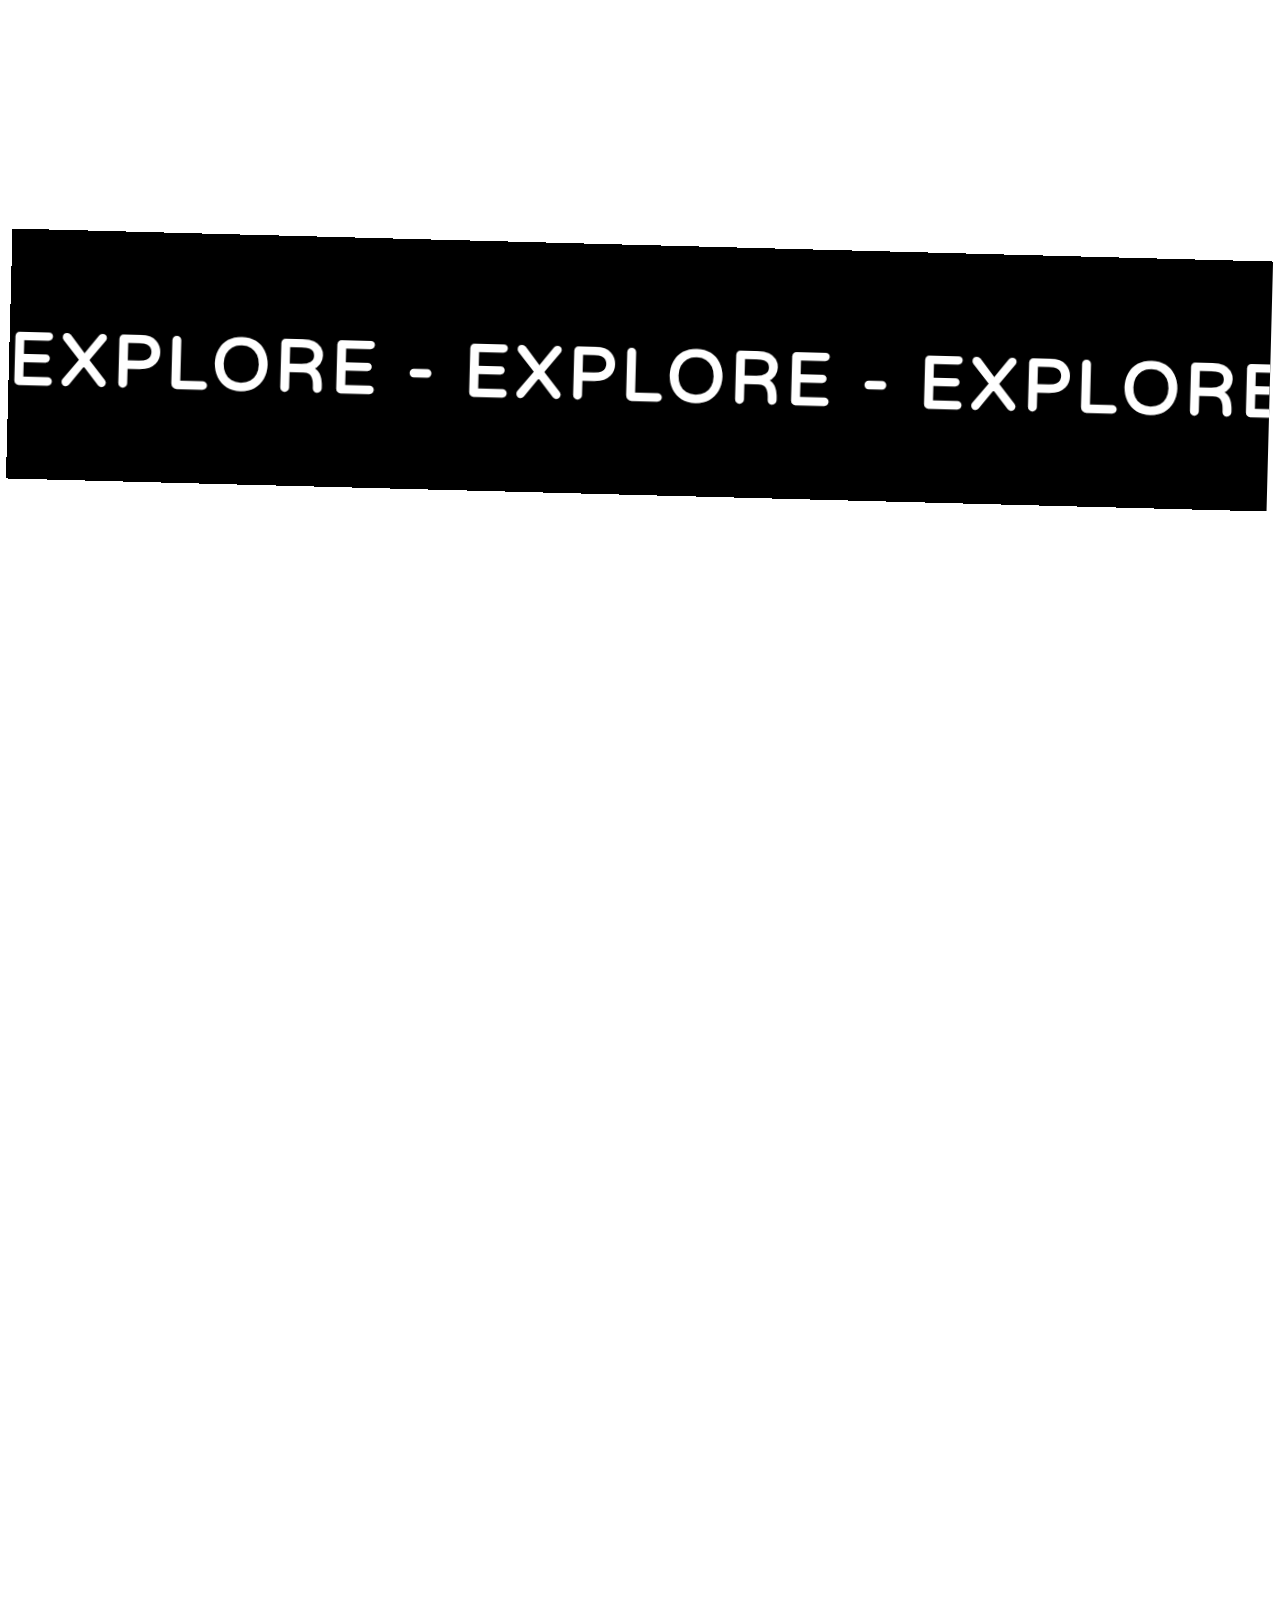
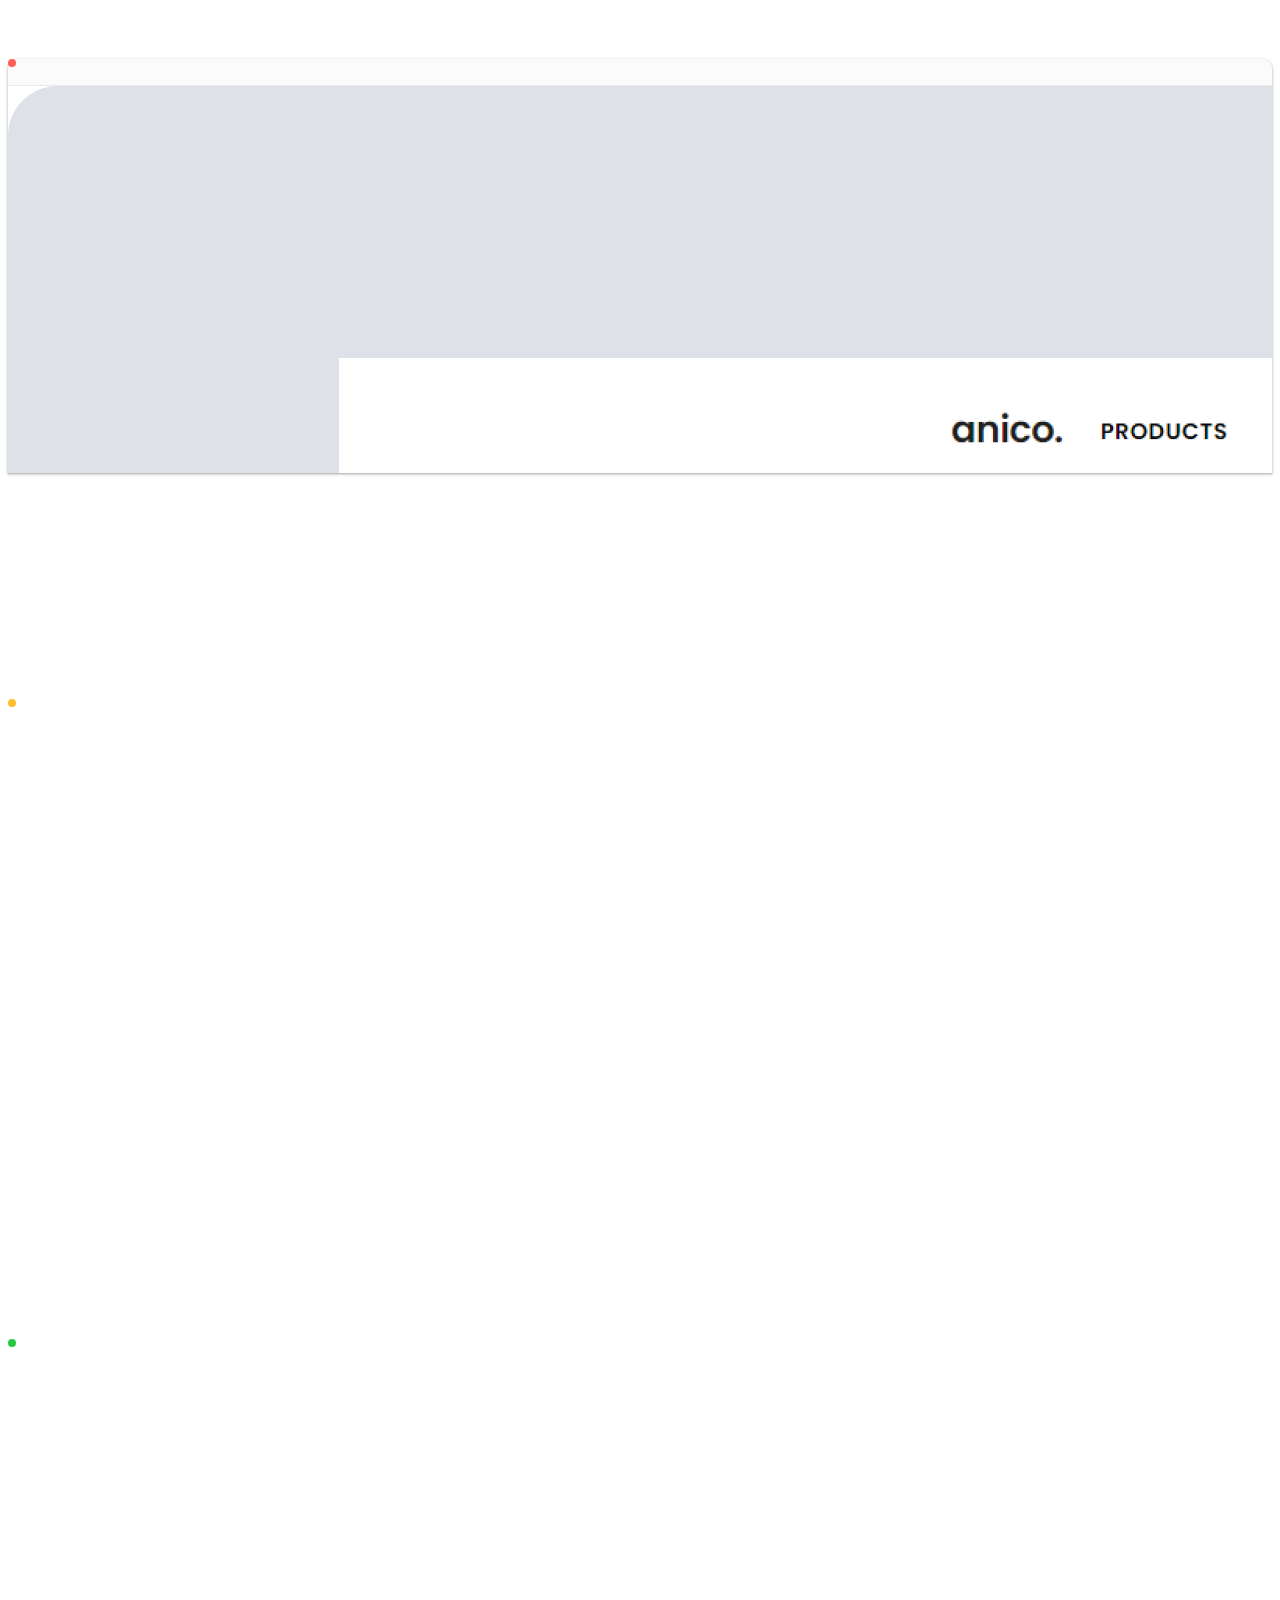
==== commit c4f97e53: "update: content and layout of components" ====
--- a/index.html
+++ b/index.html
@@ -201,7 +201,7 @@
 
           <div class="col-md-6" style="overflow-x: hidden">
             <nav>
-              <div class="nav nav-tabs" id="nav-tab" role="tablist">
+              <div class="nav nav-tabs mt-1" id="nav-tab" role="tablist">
                 <a class="nav-item nav-link active px-3" id="nav-home-tab" data-toggle="tab" href="#nav-home" role="tab"
                   aria-controls="nav-home" aria-selected="true">NYP</a>
                 <a class="nav-item nav-link px-3" id="nav-profile-tab" data-toggle="tab" href="#nav-profile" role="tab"
@@ -214,11 +214,13 @@
                 <div class="my-3"></div>
 
                 <div data-aos="fade-left" data-aos-duration="1600">
-                  <h5 style="font-weight: 500" class="">Software Engineer</h5>
-                  <p style="font-weight: 300">Mar 2020 – May 2020</p>
+                  <div class="d-flex justify-content-between">
+                    <h5 style="font-weight: 500" class="">Software Engineer</h5>
+                    <p style="font-weight: 500;color: #000000a6;">Mar 2020 – May 2020</p>
+                  </div>
                   <div class="d-flex flex-row text-justify">
                     <div class="">
-                      <i class="fas fa-caret-right"></i>
+                     <i class="fas fa-chevron-right"></i>
                     </div>
                     <div class="pl-2 mb-2">
                       Developed and documented automation process with machine
@@ -227,7 +229,7 @@
                   </div>
                   <div class="d-flex flex-row text-justify">
                     <div class="">
-                      <i class="fas fa-caret-right"></i>
+                     <i class="fas fa-chevron-right"></i>
                     </div>
                     <div class="pl-2 mb-2">
                       Created and integrated a program that classifies and
@@ -236,7 +238,7 @@
                   </div>
                   <div class="d-flex flex-row text-justify">
                     <div class="">
-                      <i class="fas fa-caret-right"></i>
+                     <i class="fas fa-chevron-right"></i>
                     </div>
                     <div class="pl-2">
                       Worked with UiPath (RPA) for automation process, Python
@@ -250,13 +252,15 @@
                 <hr />
 
                 <div data-aos="fade-left" data-aos-duration="1600">
-                  <h5 style="font-weight: 500" class="mt-4">
-                    Full Stack Engineer 
-                  </h5>
-                  <p style="font-weight: 300">Jul 2020 – Sept 2020</p>
+                  <div class="d-flex justify-content-between mt-4">
+                    <h5 style="font-weight: 500">
+                      Full Stack Engineer 
+                    </h5>
+                    <p style="font-weight: 500;color: #000000a6;">Jul 2020 – Sept 2020</p>
+                  </div>
                   <div class="d-flex flex-row text-justify">
                     <div class="">
-                      <i class="fas fa-caret-right"></i>
+                      <i class="fas fa-chevron-right"></i>
                     </div>
                     <div class="pl-2 mb-2">
                       Created and maintained a web application with both
@@ -265,7 +269,7 @@
                   </div>
                   <div class="d-flex flex-row text-justify">
                     <div class="">
-                      <i class="fas fa-caret-right"></i>
+                      <i class="fas fa-chevron-right"></i>
                     </div>
                     <div class="pl-2 mb-2">
                       Developed a chatbot and Learning Management System
@@ -274,7 +278,7 @@
                   </div>
                   <div class="d-flex flex-row text-justify">
                     <div class="">
-                      <i class="fas fa-caret-right"></i>
+                      <i class="fas fa-chevron-right"></i>
                     </div>
                     <div class="pl-2">
                       Developed using Python, framework and various libraries
@@ -287,11 +291,13 @@
                 <div class="my-3"></div>
 
                 <div data-aos="fade-left" data-aos-duration="1600">
-                  <h5 style="font-weight: 500" class="">Bartley Vue</h5>
-                  <p style="font-weight: 300">2021</p>
+                  <div class="d-flex justify-content-between">
+                    <h5 style="font-weight: 500" class="">Bartley Vue</h5>
+                    <p style="font-weight: 500;color: #000000a6;">2021</p>
+                  </div>
                   <div class="d-flex flex-row text-justify">
                     <div class="">
-                      <i class="fas fa-caret-right"></i>
+                      <i class="fas fa-chevron-right"></i>
                     </div>
                     <div class="pl-2 mb-2">
                       Developed and Designed a responsive website for client from the ground up
@@ -299,7 +305,7 @@
                   </div>
                   <div class="d-flex flex-row text-justify">
                     <div class="">
-                      <i class="fas fa-caret-right"></i>
+                      <i class="fas fa-chevron-right"></i>
                     </div>
                     <div class="pl-2 mb-2">
                       I designed the website with the objective of selling and displaying the product professionally.
@@ -307,7 +313,7 @@
                   </div>
                   <div class="d-flex flex-row text-justify">
                     <div class="">
-                      <i class="fas fa-caret-right"></i>
+                      <i class="fas fa-chevron-right"></i>
                     </div>
                     <div class="pl-2 mb-2">
                       Worked closely with clients for incremental changes and development
@@ -315,7 +321,7 @@
                   </div>
                   <div class="d-flex flex-row text-justify">
                     <div class="">
-                      <i class="fas fa-caret-right"></i>
+                      <i class="fas fa-chevron-right"></i>
                     </div>
                     <div class="pl-2">
                       Client extremely pleased with the results <a href="https://bartleyvue.netlify.app/" target="_blank" class="text-beet-red">Visit Website</a>
@@ -328,13 +334,15 @@
                 <hr />
 
                 <div data-aos="fade-left" data-aos-duration="1000">
-                  <h5 style="font-weight: 500" class="mt-4">
-                    Jia Fellas
-                  </h5>
-                  <p style="font-weight: 300">2021</p>
+                  <div class="d-flex justify-content-between mt-4">
+                    <h5 style="font-weight: 500">
+                      Jia Fellas
+                    </h5>
+                    <p style="font-weight: 500;color: #000000a6;">2021</p>
+                  </div>
                   <div class="d-flex flex-row text-justify">
                     <div class="">
-                      <i class="fas fa-caret-right"></i>
+                      <i class="fas fa-chevron-right"></i>
                     </div>
                     <div class="pl-2 mb-2">
                       Developed and Designed a responsive website for client from the ground up
@@ -342,7 +350,7 @@
                   </div>
                   <div class="d-flex flex-row text-justify">
                     <div class="">
-                      <i class="fas fa-caret-right"></i>
+                      <i class="fas fa-chevron-right"></i>
                     </div>
                     <div class="pl-2 mb-2">
                       This website was developed to capture and feature client's products and services
@@ -350,7 +358,7 @@
                   </div>
                   <div class="d-flex flex-row text-justify">
                     <div class="">
-                      <i class="fas fa-caret-right"></i>
+                      <i class="fas fa-chevron-right"></i>
                     </div>
                     <div class="pl-2">
                       Client was extremely pleased with the final development <a href="https://jiafellas.netlify.app/" target="_blank" class="text-beet-red">Visit Website</a>
@@ -1211,7 +1219,305 @@
       </div>
     </div>
 
-
+    <div class="products">
+      <div class="container-fluid p-0">
+          <div class="wrapper-product">
+            <div class="marquee container">
+              <p>
+                Explore - Explore - Explore - Explore - Explore - Explore - Explore - Explore - Explore -&nbsp;
+              </p>
+            </div>
+          </div>
+      </div>
+
+      <div class="container">
+        <div id="carouselExampleControlsproduct" class="carousel slide" data-ride="carousel" data-interval="false">
+          <div class="carousel-inner">
+                 <!-- CONTENT 1-->
+                 <div class="carousel-item p-2 active">
+                  <div class="product">
+                    <div class="row">
+                      <div class="col-md-6 col-8">
+                        <div data-aos="fade-up" data-aos-duration="1000">
+                          <div class="title">
+                             anico ecommerce &#8212;
+                          </div>
+                         </div>
+                      </div>
+                      <div class="col-md-6 col-4 text-right">
+                        <div data-aos="fade-up" data-aos-duration="1000">
+                          <div class="product-link-wrapper">
+                            <a href="#carouselExampleControlsproduct" role="button" data-slide="next">
+                              <i class="fas fa-arrow-circle-right text-dark product-link"></i>
+                            </a>
+                          </div>
+                        </div>
+                      </div>
+                    </div>
+                    <div class="row">
+                      <div class="col-md-6">
+                        <div data-aos="fade-up" data-aos-duration="1200">
+                          <div class="product-badge-wrapper">
+                            <div class="product-badge">python</div>
+                            <div class="product-badge ">html/css/js</div>
+                            <div class="product-badge">flask</div>
+                            <div class="product-badge">react.js</div>
+                            <div class="product-badge">gsap</div>
+                            <div class="product-badge">bootstrap</div>
+                            <div class="product-badge">sql</div>
+                            <div class="product-badge">ecommerce</div>
+                            <div class="product-badge">responsive</div>
+                          </div>
+                          <div class="sub-title">
+                     
+                          </div>
+                        </div>
+    
+                        <div data-aos="fade-up" data-aos-duration="1400">
+                          <div class="description text-justify">
+                            <p>
+                              A simple, black-themed, and elegant website demonstrating fundamental ecommerce functions such as user authentication, add to cart, dynamic products, user support, and more.
+                            </p>
+
+                            <p>
+                              To animate components, complex loaders, and toasts, I used incredible tools like GSAP. I also gave significant thought to the user interface and arrangement of the components in order to optimize the shopping experience of the users. 
+                            </p>
+
+                            <p>
+                              But don't just take my word for it; go ahead and put it to the test!
+                            </p>
+                          </div>
+                        </div>
+    
+                        <div data-aos="fade-up" data-aos-duration="1500">
+                          <div class="links mt-3">
+                            <div class="row">
+                              <div class="col-md-6">
+                                <h4>
+                                  <div class="product-demo-text-wrapper">
+                                    <a href="https://github.com/Tjandra-Putra/anico-ecommerce" class="product-demo-text text-beet-red"
+                                      target="_blank">
+                                      Github <i class="fas fa-arrow-right"></i>
+                                    </a>
+                                  </div>
+                                </h4>
+                              </div>
+                              <div class="col-md-6">
+                              </div>
+                            </div>
+                          </div>
+                        </div>
+                      </div>
+                      <div class="col-md-5 ">
+                          <div class="product-box-wrapper" style="margin-top:2rem">
+                            <div class="browser-bar text-white">
+                              <div class="d-flex justify-content-end mr-3">
+                                <div class="p-0">
+                                  <div class="circle circle-red"></div>
+                                </div>
+                                <div class="p-0">
+                                  <div class="circle circle-orange"></div>
+                                </div>
+                                <div class="p-0">
+                                  <div class="circle circle-green"></div>
+                                </div>
+                              </div>
+                            </div>
+                            <div class="product-img-wrapper" style="  height: 43vh;">
+                              <img src="./img/anico-showcase.png" alt="" class="img-fluid">
+                            </div>
+                          </div>
+                      </div>
+                    </div>
+                  </div>
+                </div>
+
+            <!-- CONTENT 2-->
+            <div class="carousel-item p-2">
+              <div class="product">
+                <div class="row">
+                  <div class="col-md-6 col-8">
+                    <div data-aos="fade-right" data-aos-delay="400">
+                      <div class="title">
+                       bartley vue &#8212;
+                      </div>
+                    </div>
+                  </div>
+                  <div class="col-md-6 col-4 text-right">
+                    <div data-aos="fade-up" data-aos-delay="1600">
+                      <div class="product-link-wrapper">
+                        <a href="#carouselExampleControlsproduct" role="button" data-slide="next">
+                          <i class="fas fa-arrow-circle-right text-dark product-link"></i>
+                        </a>
+                      </div>
+                    </div>
+                  </div>
+                </div>
+                <div class="row">
+                  <div class="col-md-7">
+                    <div data-aos="fade-right" data-aos-delay="600">
+                      <div class="product-badge-wrapper">
+                        <div class="product-badge ">html/css/js</div>
+                        <div class="product-badge">bootstrap</div>
+                        <div class="product-badge">landing page</div>
+                        <div class="product-badge">web design</div>
+                        <div class="product-badge">responsive</div>
+                      </div>
+                    </div>
+                    <div data-aos="fade-right" data-aos-delay="800">
+                      <div class="sub-title">
+                      </div>
+                    </div>
+
+                    <div data-aos="fade-right" data-aos-delay="1000">
+                      <div class="description text-justify">
+                        <p>
+
+                          A sleek, simple, and responsive website that will capture and inspire visitors. Bartley Vue is a fresh new development located on Jalan Bunga Rampai, a private residential neighborhood. Residents have easy access to public transportation and can stroll to the MRT and other attractions.                        </p>
+
+                        <p>
+                          Fine touches on the website make a big impact in your experience. Details like animation on scroll, black theme for emphasis and highlight, and creative typography and image arrangement.
+                        </p>
+
+                        <div data-aos="fade-right" data-aos-delay="1200">
+                          <h4>
+                            <div class="product-demo-text-wrapper">
+                              <a class="product-demo-text text-beet-red" href="https://bartleyvue.netlify.app/" target="_blank">
+                                Explore Project
+                                <i class="fas fa-arrow-right"></i>
+                              </a>
+                            </div>
+                          </h4>
+                        </div>
+                      </div>
+                    </div>
+                  </div>
+                  <div class="col-md-5 p-3">
+                    <div data-aos="fade-up" data-aos-delay="1400">
+                      <div class="product-box-wrapper">
+                        <div class="browser-bar text-white">
+                          <div class="d-flex justify-content-end mr-3">
+                            <div class="p-0">
+                              <div class="circle circle-red"></div>
+                            </div>
+                            <div class="p-0">
+                              <div class="circle circle-orange"></div>
+                            </div>
+                            <div class="p-0">
+                              <div class="circle circle-green"></div>
+                            </div>
+                          </div>
+                        </div>
+                        <div class="product-img-wrapper" style="  height: 43vh;">
+                          <img src="./img/screencapture-bartleyvue-netlify-app-2021-12-25-13_54_22.png" alt="" class="img-fluid">
+                        </div>
+                      </div>
+                    </div>
+                  </div>
+                </div>
+              </div>
+            </div>
+
+            <!-- CONTENT 3-->
+            <div class="carousel-item p-2">
+              <div class="product">
+                <div class="row">
+                  <div class="col-md-6 col-8">
+                    <div data-aos="fade-right" data-aos-delay="400">
+                      <div class="title">
+                        intera &#8212;
+                      </div>
+                    </div>
+                  </div>
+                  <div class="col-md-6 col-4 text-right">
+                    <div data-aos="fade-up" data-aos-delay="1600">
+                      <div class="product-link-wrapper">
+                        <a href="#carouselExampleControlsproduct" role="button" data-slide="next">
+                          <i class="fas fa-arrow-circle-right text-dark product-link"></i>
+                        </a>
+                      </div>
+                    </div>
+                  </div>
+                </div>
+                <div class="row">
+                  <div class="col-md-7">
+                    <div data-aos="fade-right" data-aos-delay="600">
+                      <div class="product-badge-wrapper">
+                        <div class="product-badge ">html/css/js</div>
+                        <div class="product-badge">react.js</div>
+                        <div class="product-badge">node.js</div>
+                        <div class="product-badge">express.js</div>
+                        <div class="product-badge">mongodb</div>
+                        <div class="product-badge">mern stack</div>
+                        <div class="product-badge">responsive</div>
+                      </div>
+                    </div>
+                    <div data-aos="fade-right" data-aos-delay="800">
+                      <div class="sub-title">
+                      </div>
+                    </div>
+
+                    <div data-aos="fade-right" data-aos-delay="1000">
+                      <div class="description text-justify">
+                          <p>
+                            This project aims to improve the learning experience of instructors and students in the classroom.
+                            As a student, I understand how inefficient it is for professors to repeat their explanations and resources for students. Additionally, it is inefficient in terms of time.
+                        </p>
+
+                        <!-- <p>
+                          What if there was a website where students could ask inquiries and view commonly asked questions? What if there was a website where teachers could answer students' questions and contribute educational materials?
+                        </p> -->
+
+                        <p>
+                          Intera simplifies the lives of both students and teachers by allowing instructors and students to communicate with each other with questions and answers.
+                          Furthermore, intera allows instructors to understand their students' learning needs and struggles based on the FAQs.
+                        </p>
+
+                        <div data-aos="fade-right" data-aos-delay="1200">
+                          <h4>
+                            <div class="product-demo-text-wrapper">
+                              <a class="product-demo-text text-beet-red">
+                                work in progress
+                                <!-- <i class="fas fa-arrow-right"></i> -->
+                              </a>
+                            </div>
+                          </h4>
+                        </div>
+                      </div>
+                    </div>
+                  </div>
+                  <div class="col-md-5 p-3">
+                    <div data-aos="fade-up" data-aos-delay="1400">
+                      <div class="product-box-wrapper">
+                        <div class="browser-bar text-white">
+                          <div class="d-flex justify-content-end mr-3">
+                            <div class="p-0">
+                              <div class="circle circle-red"></div>
+                            </div>
+                            <div class="p-0">
+                              <div class="circle circle-orange"></div>
+                            </div>
+                            <div class="p-0">
+                              <div class="circle circle-green"></div>
+                            </div>
+                          </div>
+                        </div>
+                        <div class="product-img-wrapper" style="height: 43vh;">
+                          <img src="./img/intera_prototype.png" alt="" class="img-fluid">            
+                          <img src="./img/intera_prototype_2.png" alt="" class="img-fluid">
+                          <img src="./img/intera_prototype_3.png" alt="" class="img-fluid">
+                        </div>
+                      </div>
+                    </div>
+                  </div>
+                </div>
+              </div>
+            </div>
+       
+          </div>
+        </div>
+      </div>
+    </div>
 
     <div class="other-projects">
       <div class="container">
@@ -1529,207 +1835,6 @@
       </div>
     </div>
 
-    <div class="products">
-      <div class="container-fluid p-0">
-          <div class="wrapper-product">
-            <div class="marquee container">
-              <p>
-                Explore - Explore - Explore - Explore - Explore - Explore - Explore - Explore - Explore -&nbsp;
-              </p>
-            </div>
-          </div>
-      </div>
-
-      <div class="container">
-        <div id="carouselExampleControlsproduct" class="carousel slide" data-ride="carousel" data-interval="false">
-          <div class="carousel-inner">
-                 <!-- CONTENT 1-->
-                 <div class="carousel-item p-2 active">
-                  <div class="product">
-                    <div class="row">
-                      <div class="col-md-6 col-8">
-                        <div data-aos="fade-up" data-aos-duration="1000">
-                          <div class="title">
-                             anico ecommerce &#8212;
-                          </div>
-                         </div>
-                      </div>
-                      <div class="col-md-6 col-4 text-right">
-                        <div data-aos="fade-up" data-aos-duration="1000">
-                          <div class="product-link-wrapper">
-                            <a href="#carouselExampleControlsproduct" role="button" data-slide="next">
-                              <i class="fas fa-arrow-circle-right text-dark product-link"></i>
-                            </a>
-                          </div>
-                        </div>
-                      </div>
-                    </div>
-                    <div class="row">
-                      <div class="col-md-6">
-                        <div data-aos="fade-up" data-aos-duration="1200">
-                          <div class="product-badge-wrapper">
-                            <div class="product-badge">python</div>
-                            <div class="product-badge ">html/css/js</div>
-                            <div class="product-badge">flask</div>
-                            <div class="product-badge">react.js</div>
-                            <div class="product-badge">gsap</div>
-                            <div class="product-badge">bootstrap</div>
-                            <div class="product-badge">sql</div>
-                            <div class="product-badge">ecommerce</div>
-                            <div class="product-badge">responsive</div>
-                          </div>
-                          <div class="sub-title">
-                     
-                          </div>
-                        </div>
-    
-                        <div data-aos="fade-up" data-aos-duration="1400">
-                          <div class="description text-justify">
-                            <p>
-                              An Ecommerce platform that showcases rich features such as common ecommerce functionalities and content management system for both
-                              customer and enterprise.
-                            </p>
-              
-                           <p>
-                            This is a <span style="font-weight: 600;">huge project</span> and it is currently under development starting from
-                            20/7/2021. I anticipate challenges along the way but I am hopeful in creating a quality ecommerce
-                            platform.
-                           </p>
-                          </div>
-                        </div>
-    
-                        <div data-aos="fade-up" data-aos-duration="1500">
-                          <div class="links mt-3">
-                            <div class="row">
-                              <div class="col-md-6">
-                                <h4>
-                                  <div class="product-demo-text-wrapper">
-                                    <a href="https://github.com/Tjandra-Putra/anico-ecommerce" class="product-demo-text text-beet-red"
-                                      target="_blank">
-                                      Progress <i class="fas fa-arrow-right"></i>
-                                    </a>
-                                  </div>
-                                </h4>
-                              </div>
-                              <div class="col-md-6">
-                              </div>
-                            </div>
-                          </div>
-                        </div>
-                      </div>
-                      <div class="col-md-5 ">
-                          <div class="product-box-wrapper" style="margin-top:2rem">
-                            <div class="browser-bar text-white">
-                              <div class="d-flex justify-content-end mr-3">
-                                <div class="p-0">
-                                  <div class="circle circle-red"></div>
-                                </div>
-                                <div class="p-0">
-                                  <div class="circle circle-orange"></div>
-                                </div>
-                                <div class="p-0">
-                                  <div class="circle circle-green"></div>
-                                </div>
-                              </div>
-                            </div>
-                            <div class="product-img-wrapper" style="  height: 43vh;">
-                              <img src="./img/anico-showcase.png" alt="" class="img-fluid">
-                            </div>
-                          </div>
-                      </div>
-                    </div>
-                  </div>
-                </div>
-            <!-- CONTENT 2-->
-            <div class="carousel-item p-2">
-              <div class="product">
-                <div class="row">
-                  <div class="col-md-6 col-8">
-                    <div data-aos="fade-right" data-aos-delay="400">
-                      <div class="title">
-                       bartley vue &#8212;
-                      </div>
-                    </div>
-                  </div>
-                  <div class="col-md-6 col-4 text-right">
-                    <div data-aos="fade-up" data-aos-delay="1600">
-                      <div class="product-link-wrapper">
-                        <a href="#carouselExampleControlsproduct" role="button" data-slide="next">
-                          <i class="fas fa-arrow-circle-right text-dark product-link"></i>
-                        </a>
-                      </div>
-                    </div>
-                  </div>
-                </div>
-                <div class="row">
-                  <div class="col-md-7">
-                    <div data-aos="fade-right" data-aos-delay="600">
-                      <div class="product-badge-wrapper">
-                        <div class="product-badge ">html/css/js</div>
-                        <div class="product-badge">bootstrap</div>
-                        <div class="product-badge">landing page</div>
-                        <div class="product-badge">web design</div>
-                        <div class="product-badge">responsive</div>
-                      </div>
-                    </div>
-                    <div data-aos="fade-right" data-aos-delay="800">
-                      <div class="sub-title">
-                      </div>
-                    </div>
-
-                    <div data-aos="fade-right" data-aos-delay="1000">
-                      <div class="description text-justify">
-                        <p>
-
-                          A sleek, simple, and responsive website that will capture and inspire visitors. Bartley Vue is a fresh new development located on Jalan Bunga Rampai, a private residential neighborhood. Residents have easy access to public transportation and can stroll to the MRT and other attractions.                        </p>
-
-                        <p>
-                          Fine touches on the website make a big impact in your experience. Details like animation on scroll, black theme for emphasis and highlight, and creative typography and image arrangement.
-                        </p>
-
-                        <div data-aos="fade-right" data-aos-delay="1200">
-                          <h4>
-                            <div class="product-demo-text-wrapper">
-                              <a class="product-demo-text text-beet-red" href="https://bartleyvue.netlify.app/" target="_blank">
-                                Explore Project
-                                <i class="fas fa-arrow-right"></i>
-                              </a>
-                            </div>
-                          </h4>
-                        </div>
-                      </div>
-                    </div>
-                  </div>
-                  <div class="col-md-5 p-3">
-                    <div data-aos="fade-up" data-aos-delay="1400">
-                      <div class="product-box-wrapper">
-                        <div class="browser-bar text-white">
-                          <div class="d-flex justify-content-end mr-3">
-                            <div class="p-0">
-                              <div class="circle circle-red"></div>
-                            </div>
-                            <div class="p-0">
-                              <div class="circle circle-orange"></div>
-                            </div>
-                            <div class="p-0">
-                              <div class="circle circle-green"></div>
-                            </div>
-                          </div>
-                        </div>
-                        <div class="product-img-wrapper" style="  height: 43vh;">
-                          <img src="./img/screencapture-bartleyvue-netlify-app-2021-12-25-13_54_22.png" alt="" class="img-fluid">
-                        </div>
-                      </div>
-                    </div>
-                  </div>
-                </div>
-              </div>
-            </div>
-       
-          </div>
-        </div>
-      </div>
-    </div>
     <div class="about-me-2" id="about">
       <div class="wrapper">
         <div class="container">
--- a/css/style.css
+++ b/css/style.css
@@ -216,7 +216,7 @@
   border-bottom: 2.5px solid transparent !important;
 }
 
-.nav-link:hover {
+.introduction .nav-link:hover {
   /* border-bottom: 2.5px solid #ff5722 !important; */
   transform: translateY(-0.1rem);
   transition: 0.4s ease-in-out;
@@ -492,7 +492,11 @@
 */
 
 .experience h5 {
-  font-weight: 600;
+  font-weight: 600 !important;
+}
+
+.experience .fa-chevron-right {
+  color: #000000;
 }
 
 .img-shadow-default {
@@ -683,13 +687,13 @@
 }
 
 .projects h3 {
-  font-weight: 500;
+  font-weight: 600;
   font-size: 2rem;
-  font-family: "Mitr", sans-serif;
+  /* font-family: "Mitr", sans-serif; */
   text-transform: lowercase;
   letter-spacing: 1px;
+  font-family: "Varela Round", sans-serif;
   /* 
-font-family: "Varela Round", sans-serif;
 font-family: "ZCOOL XiaoWei", serif; */
 }
 
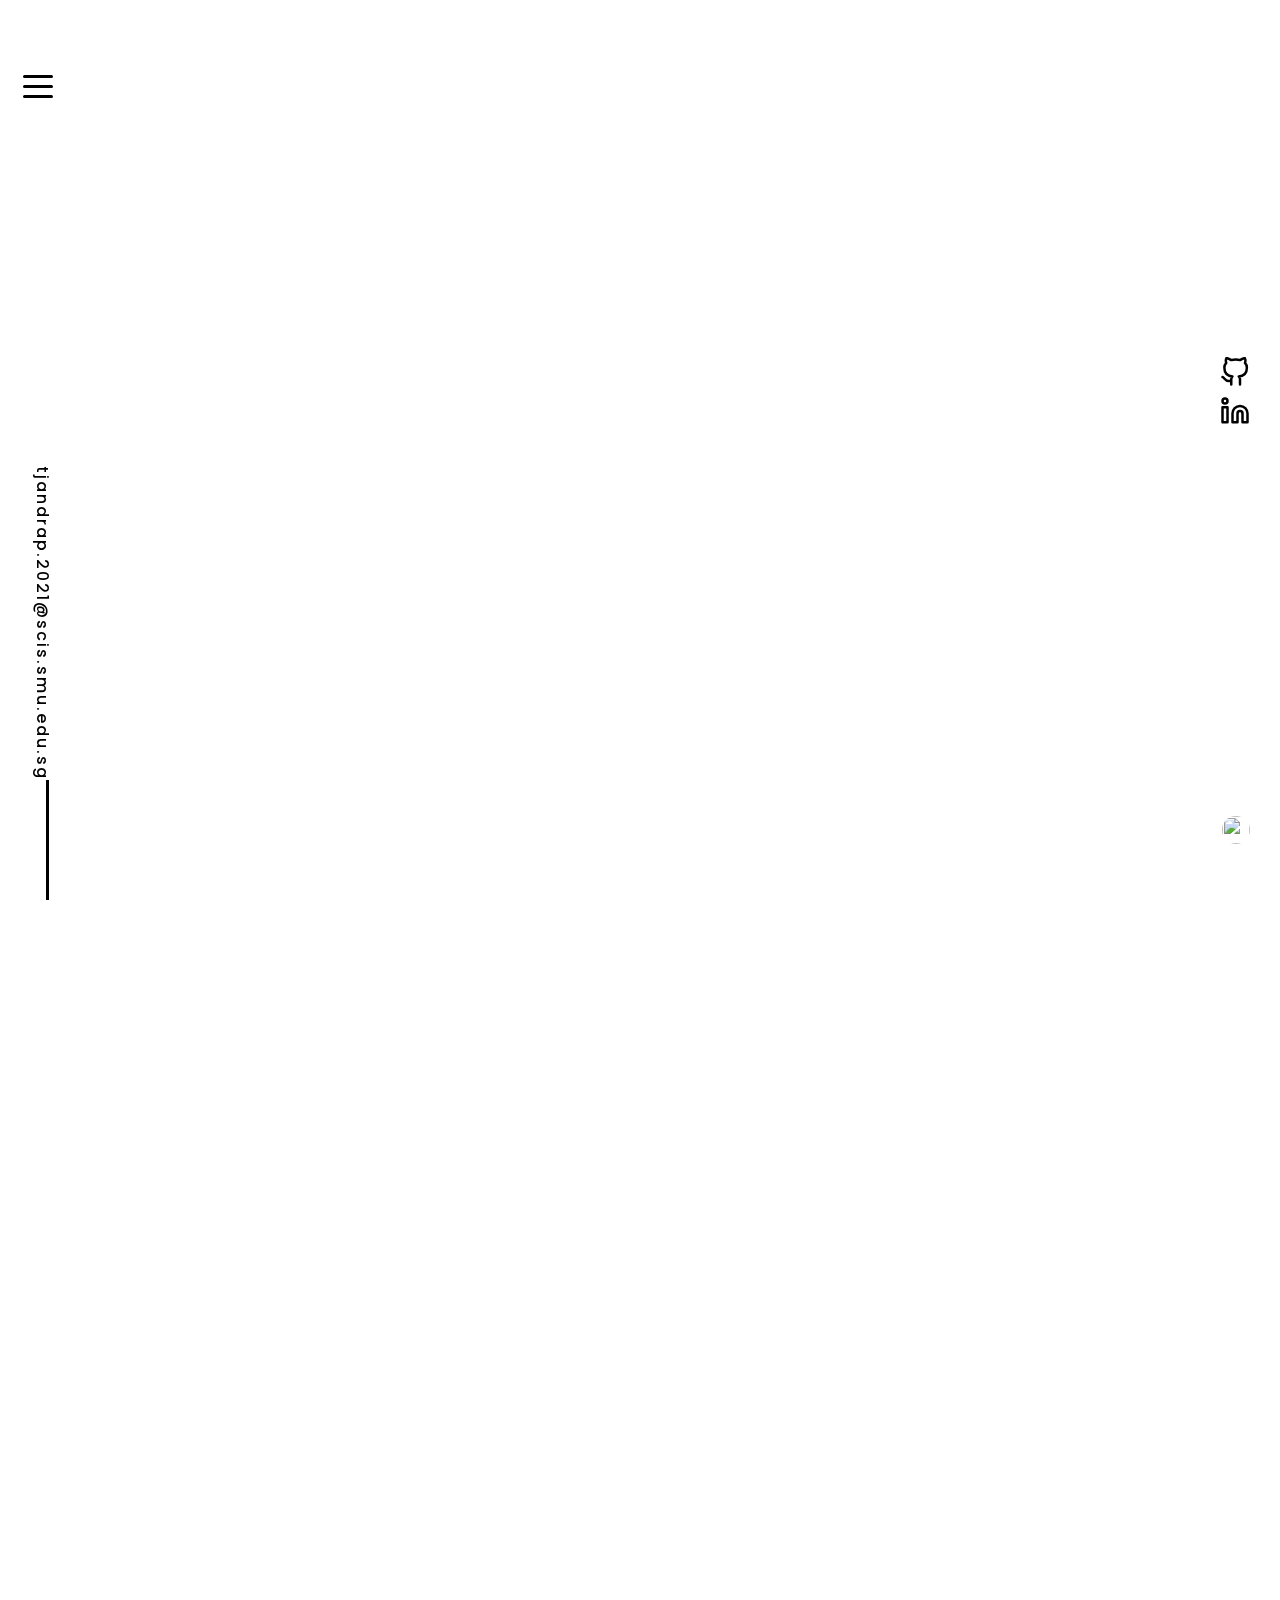
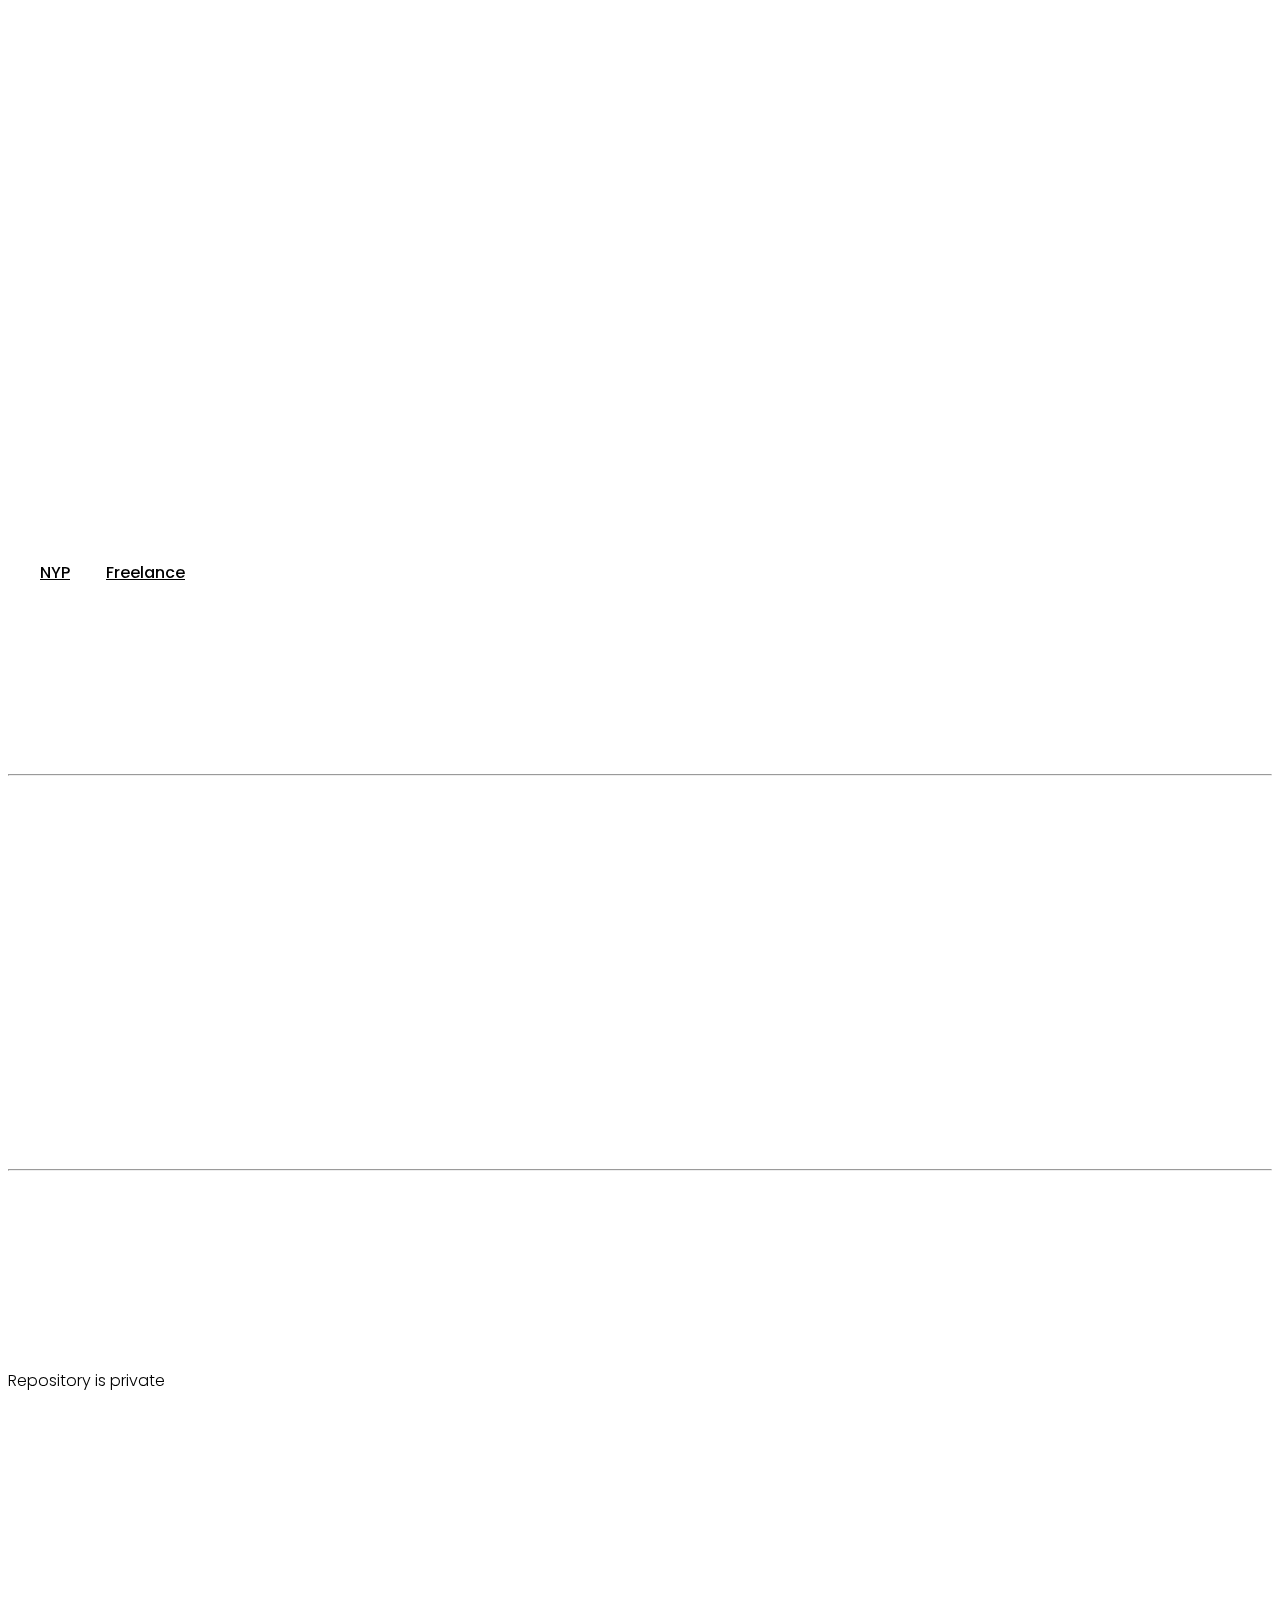
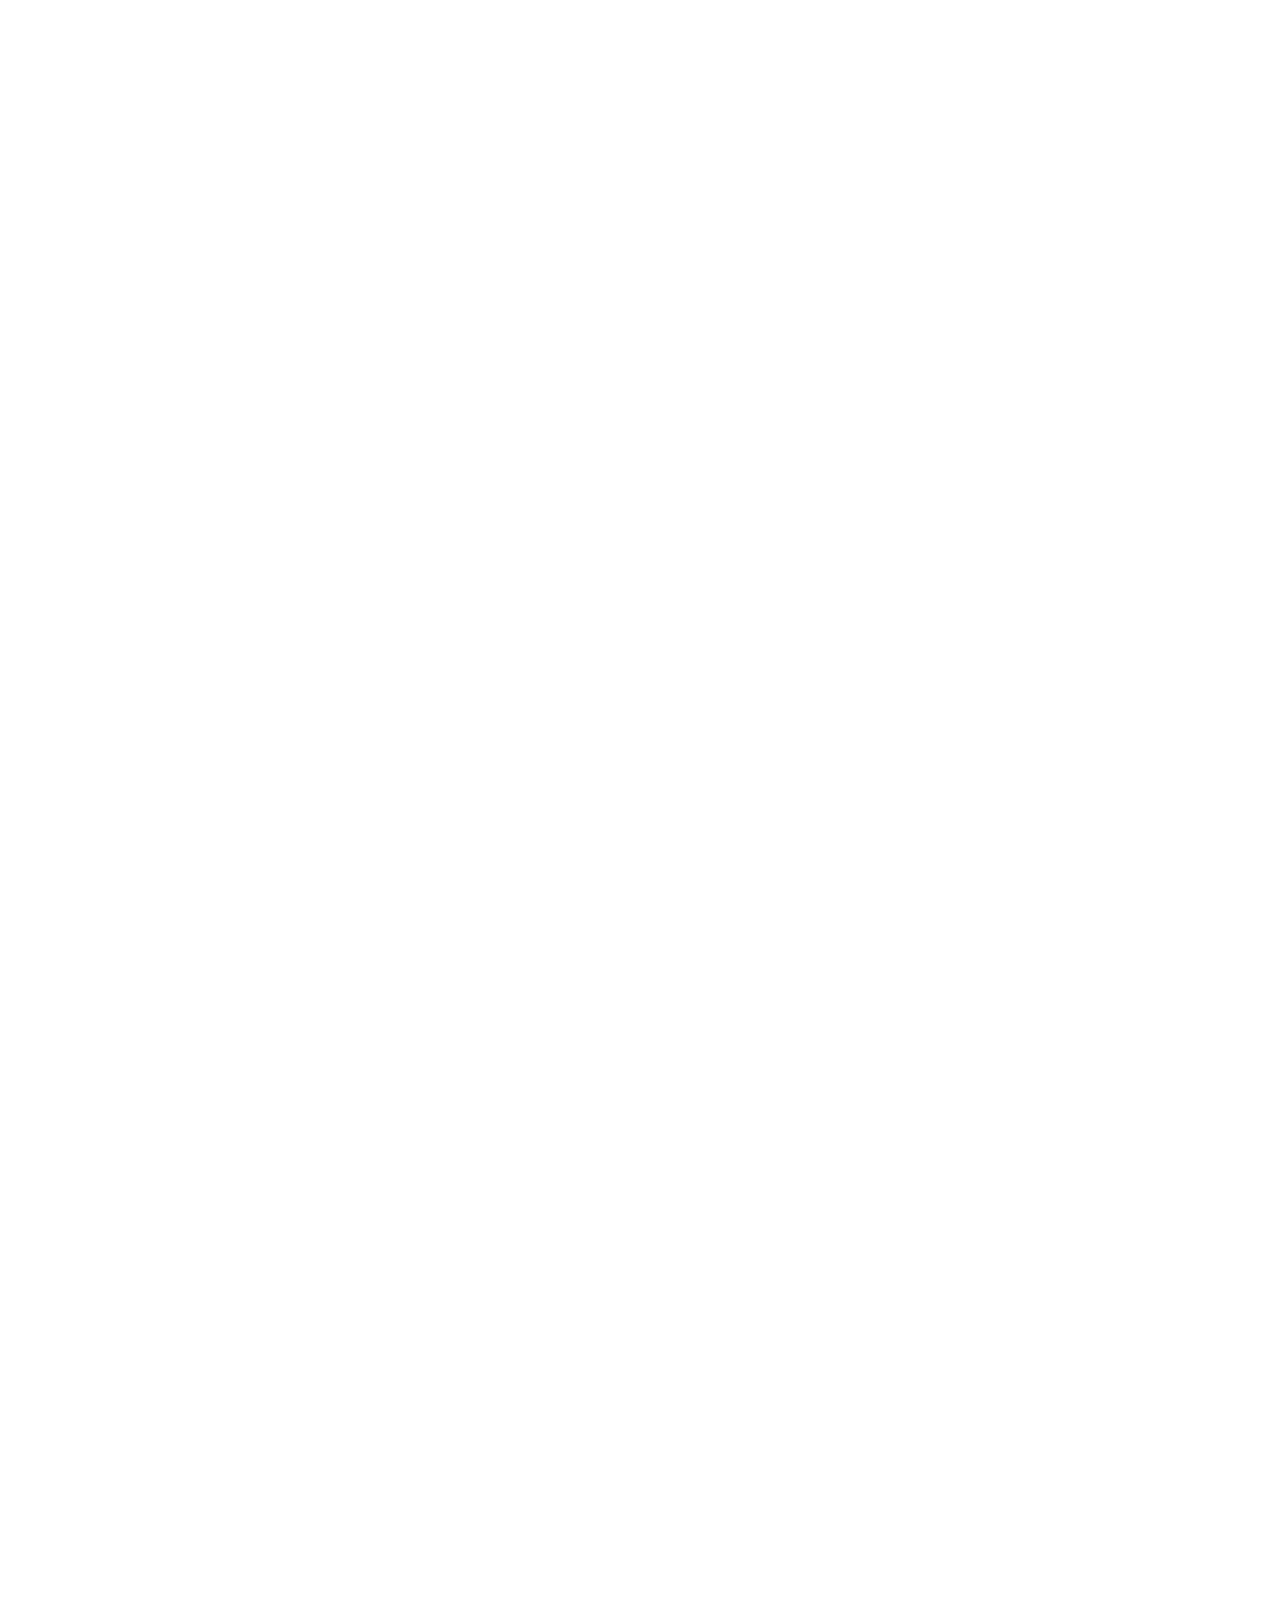
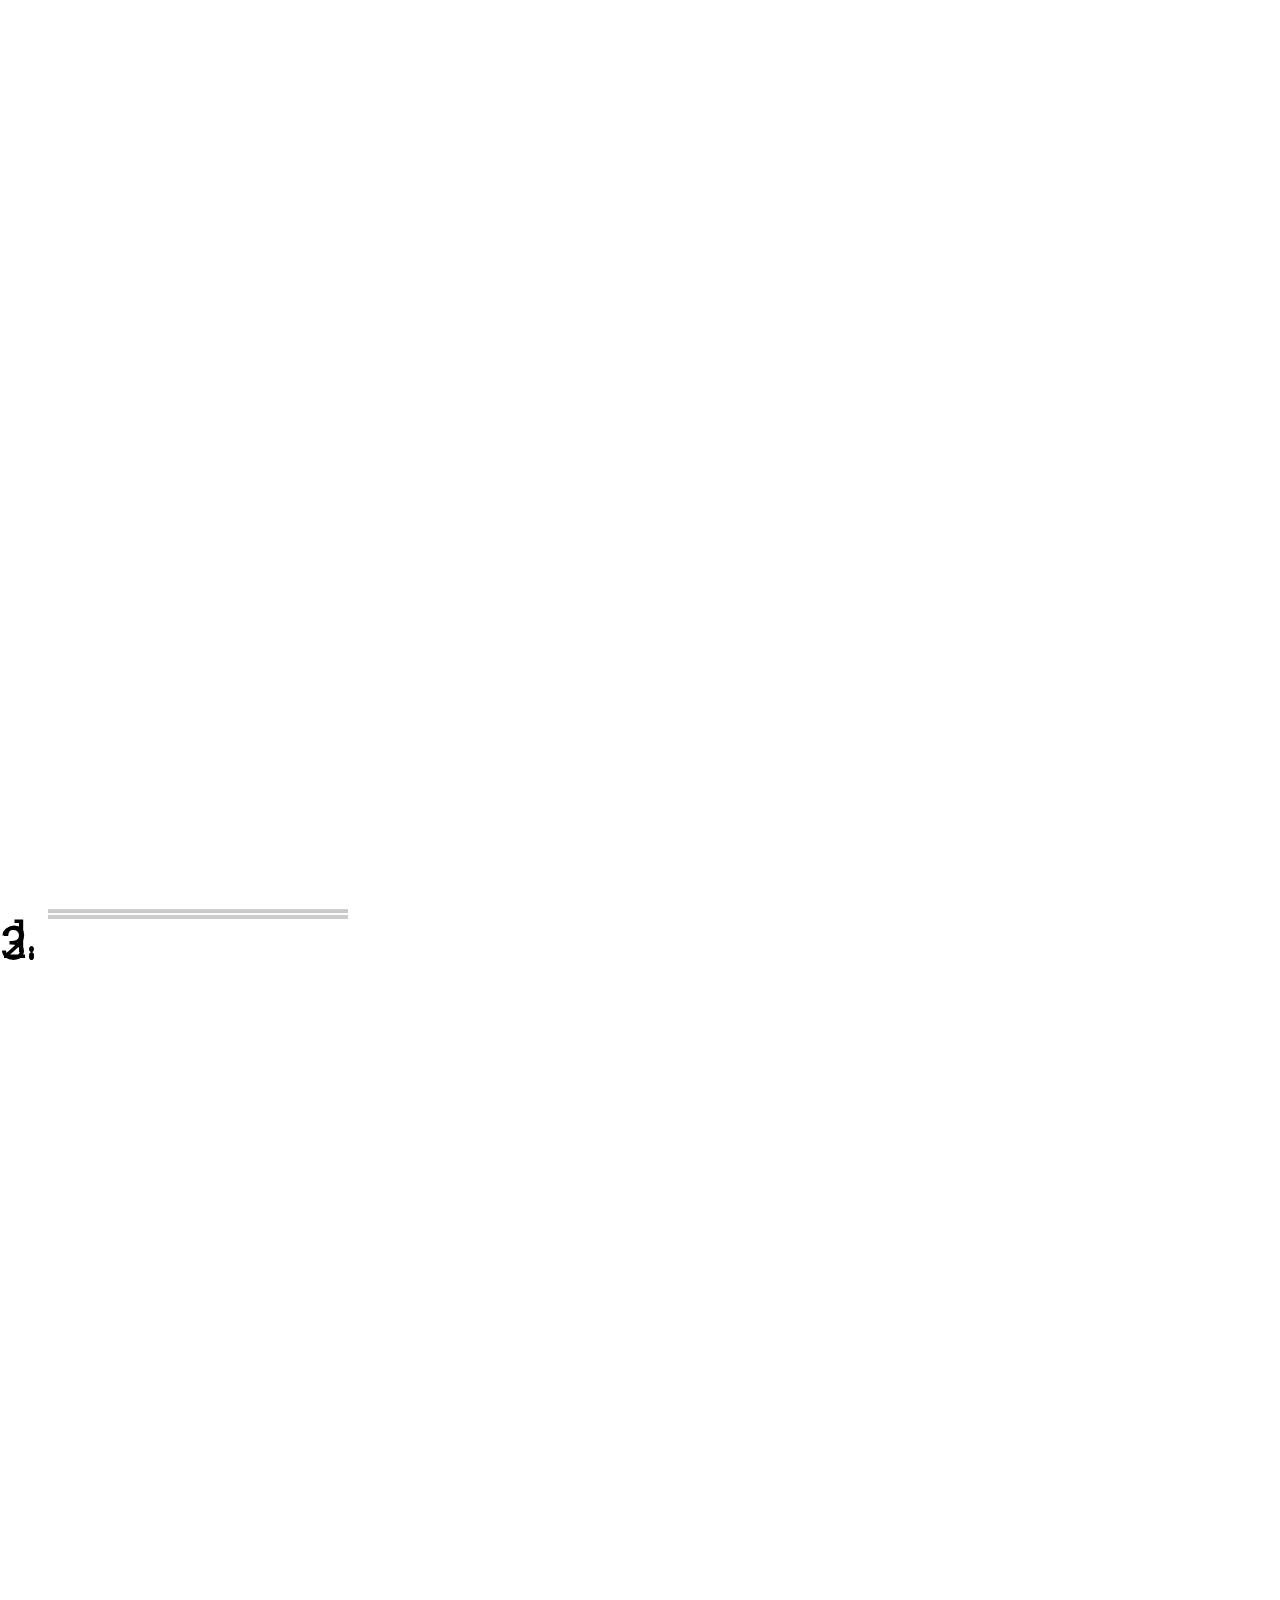
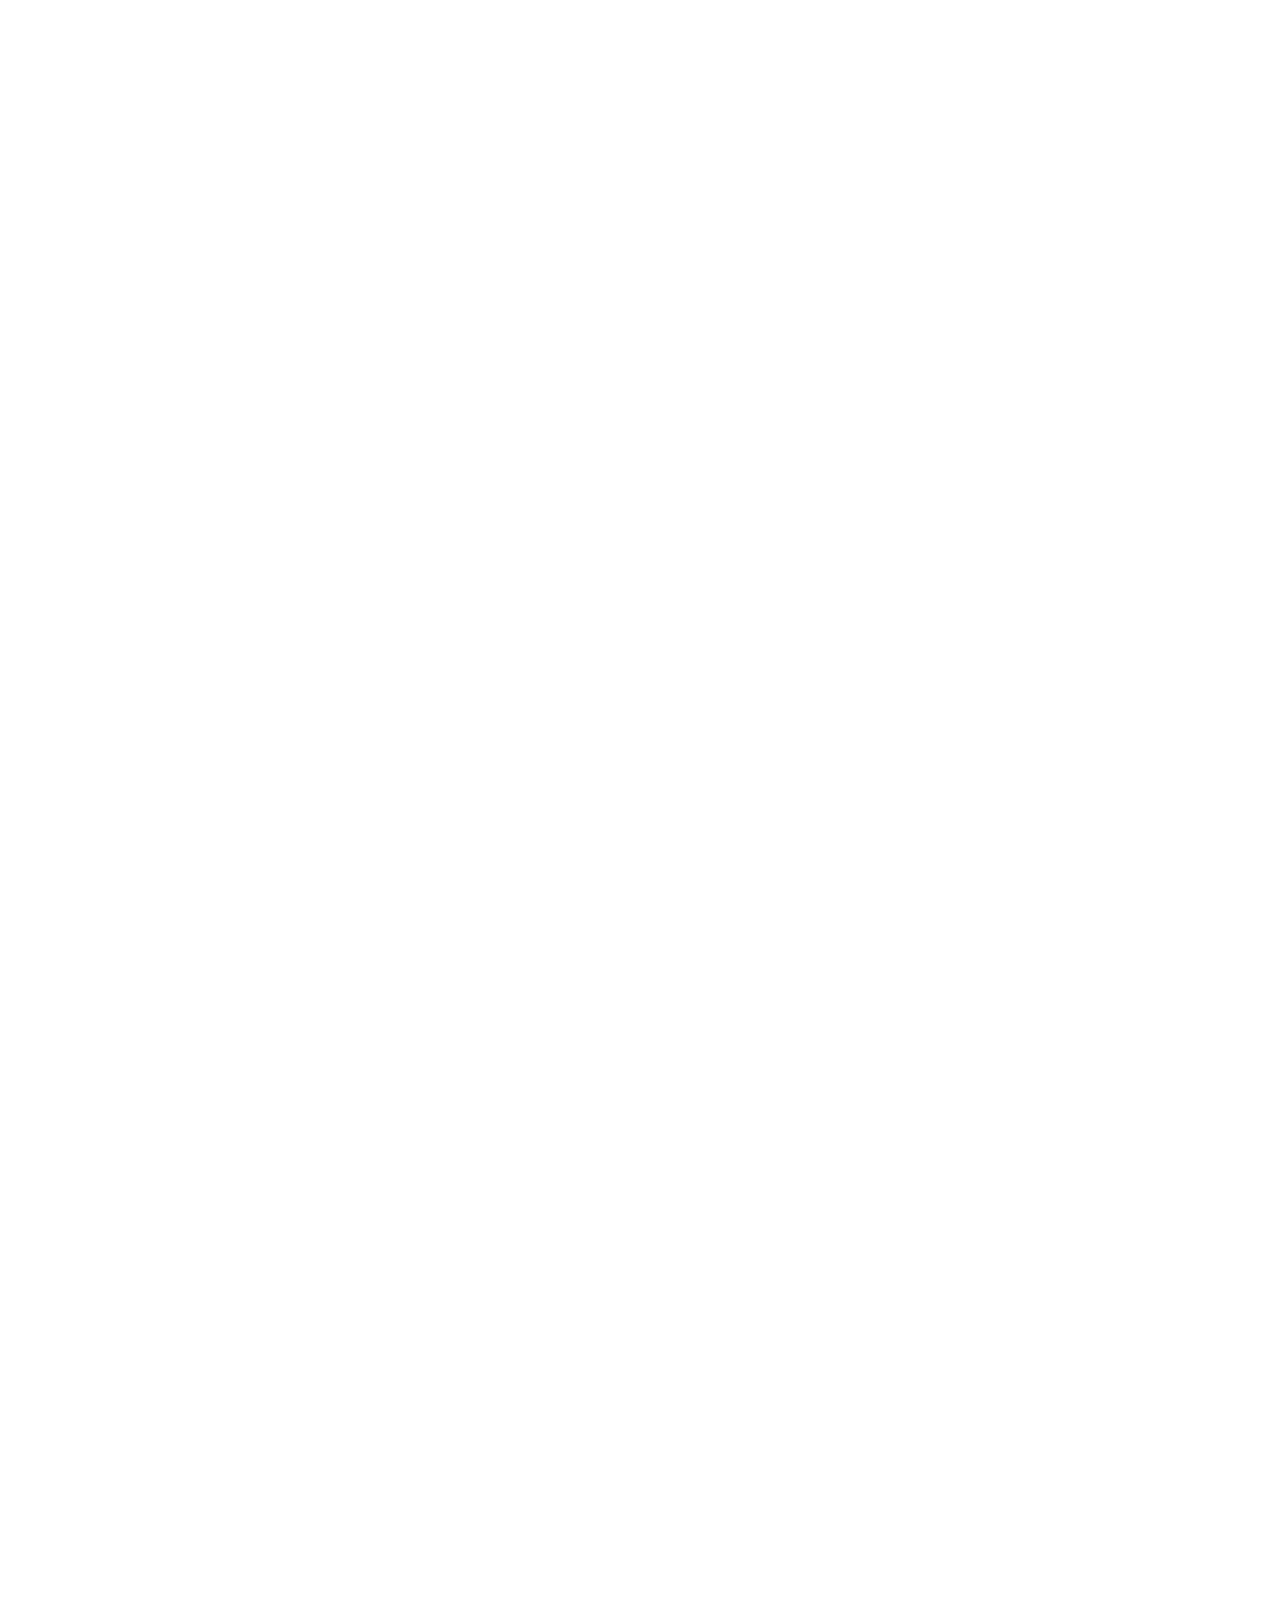
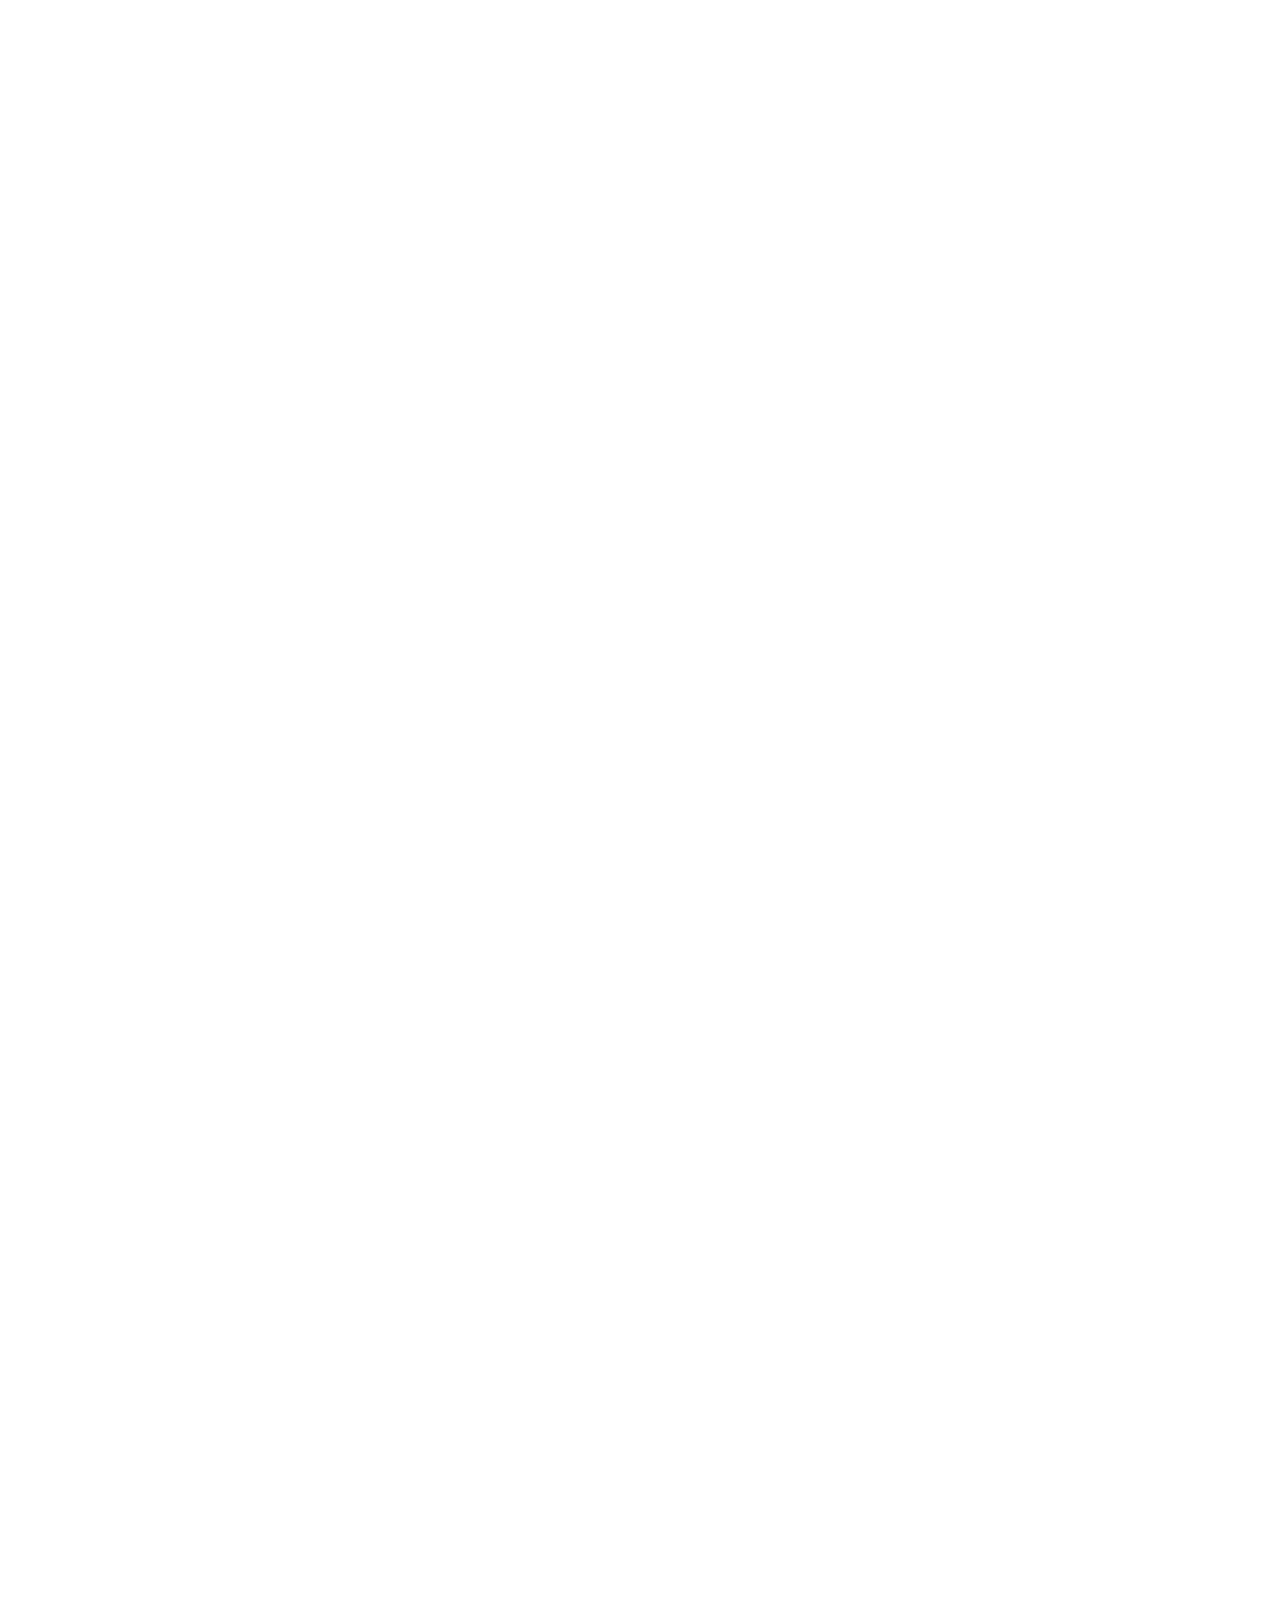
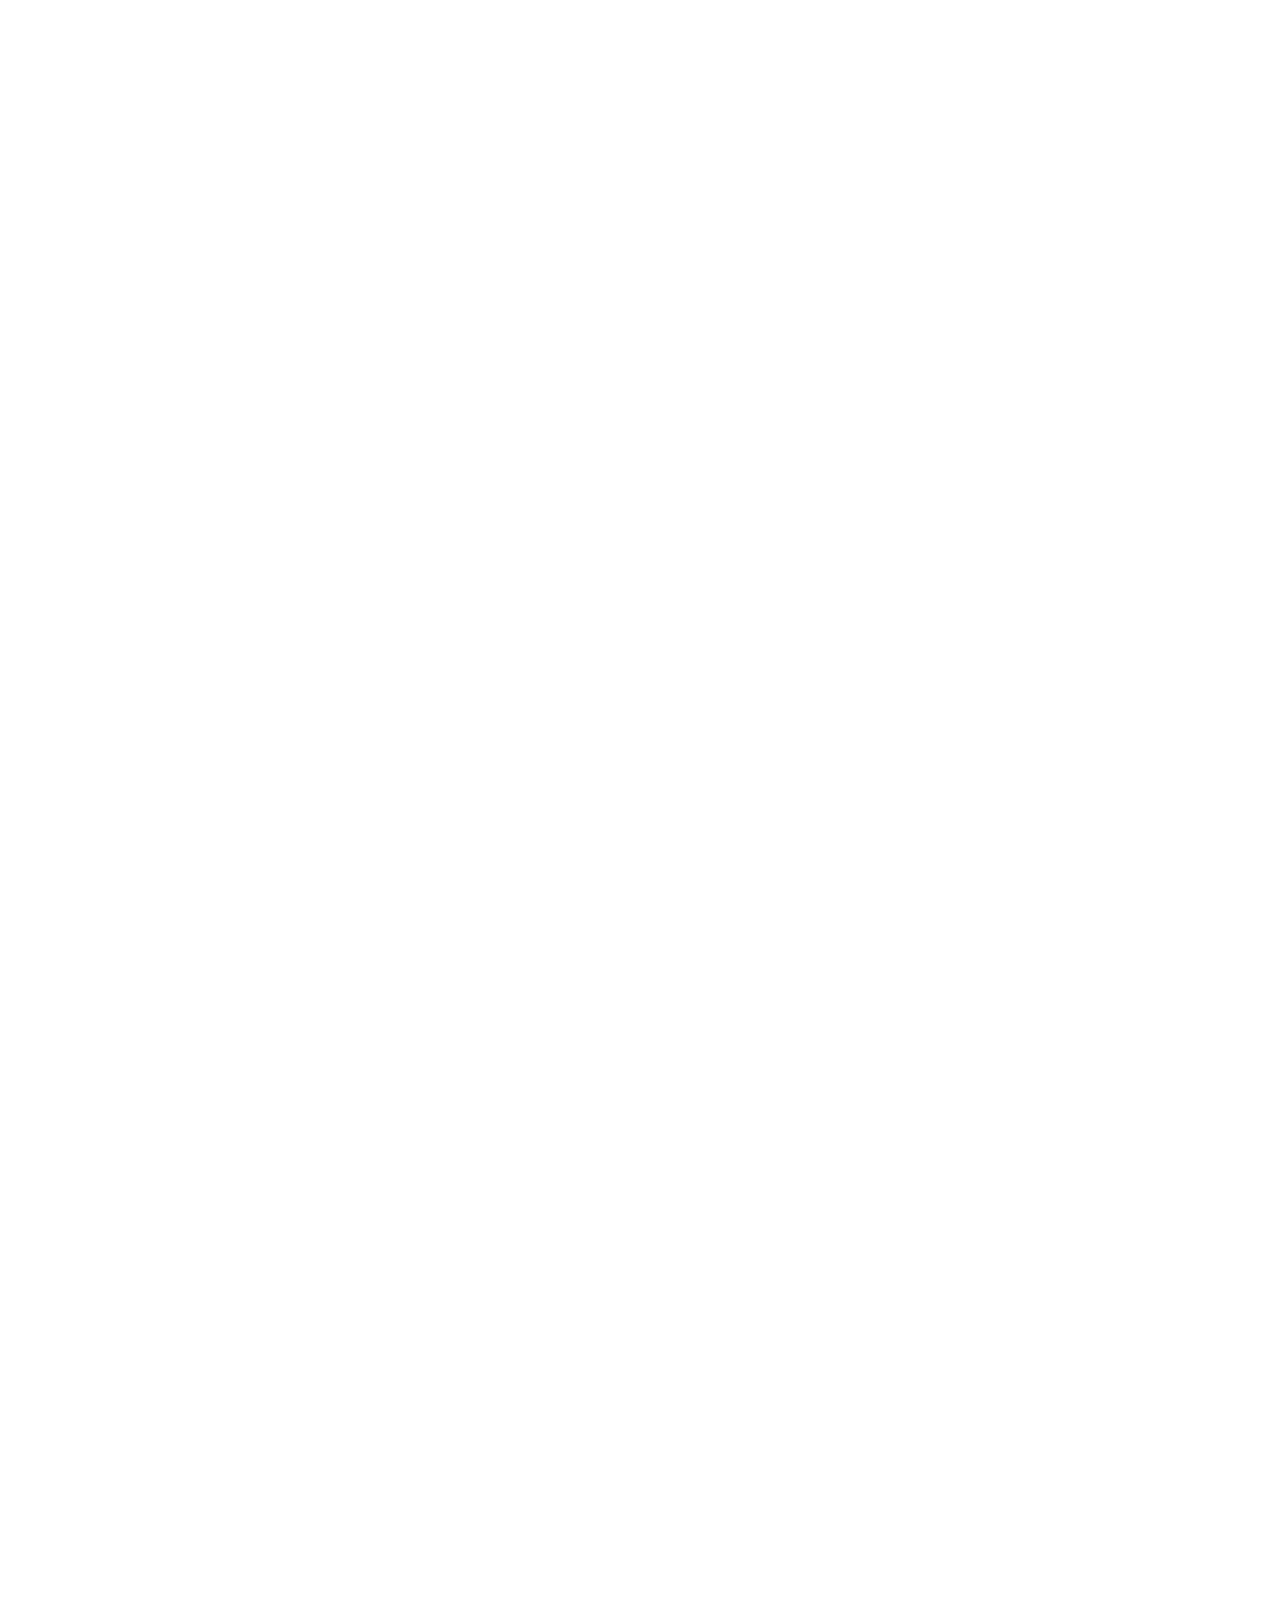
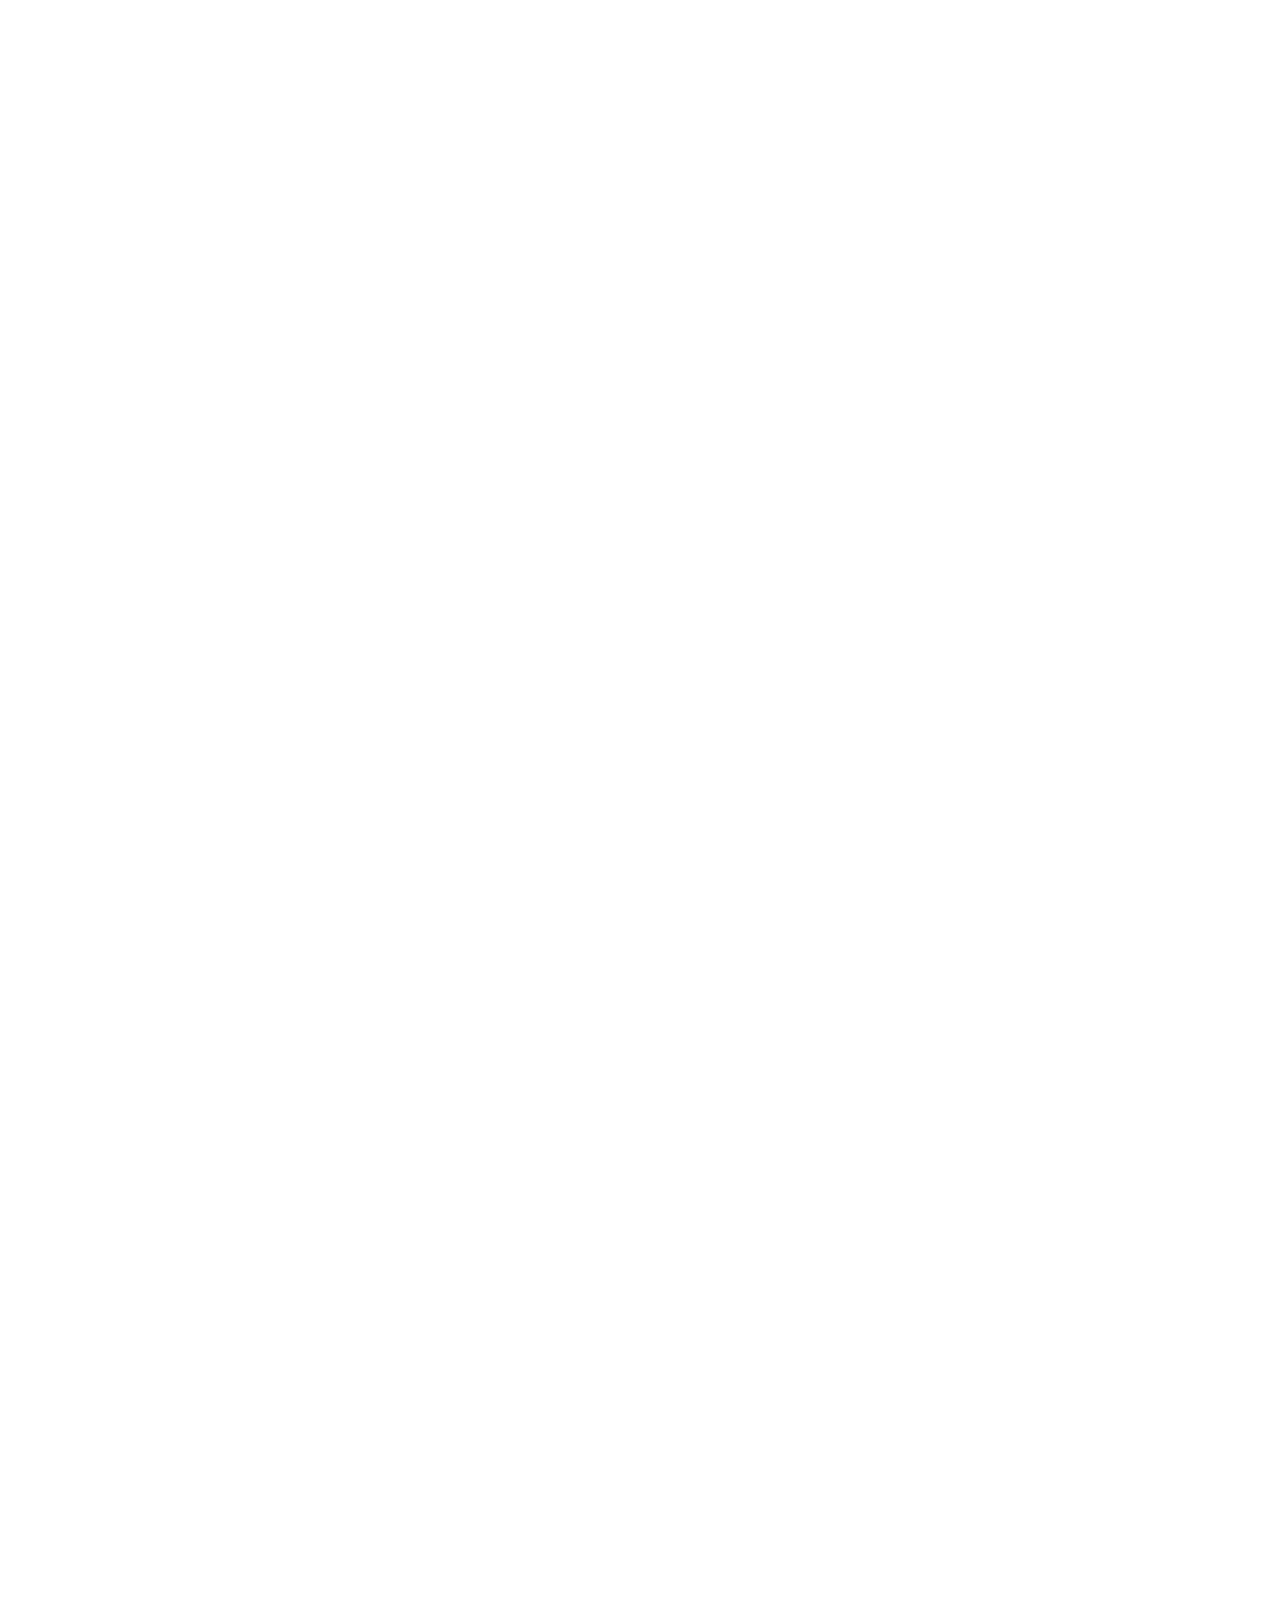
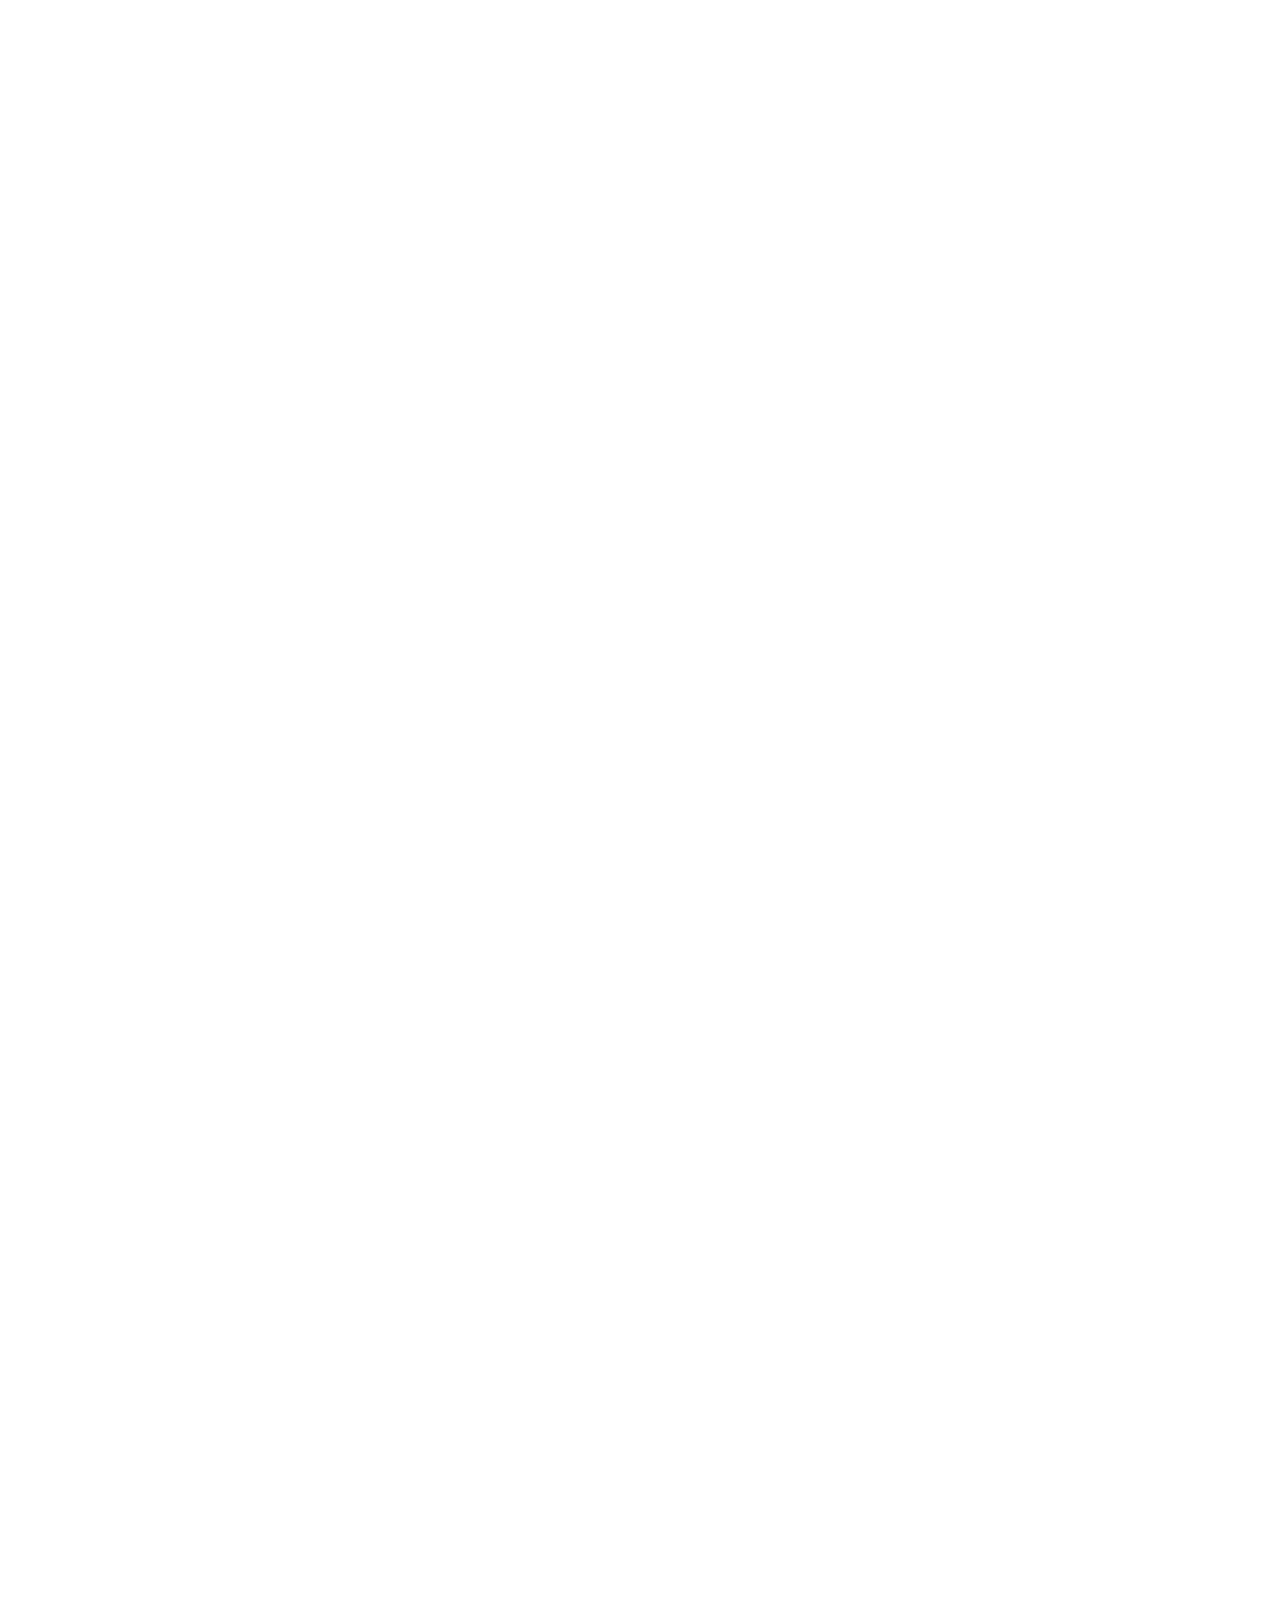
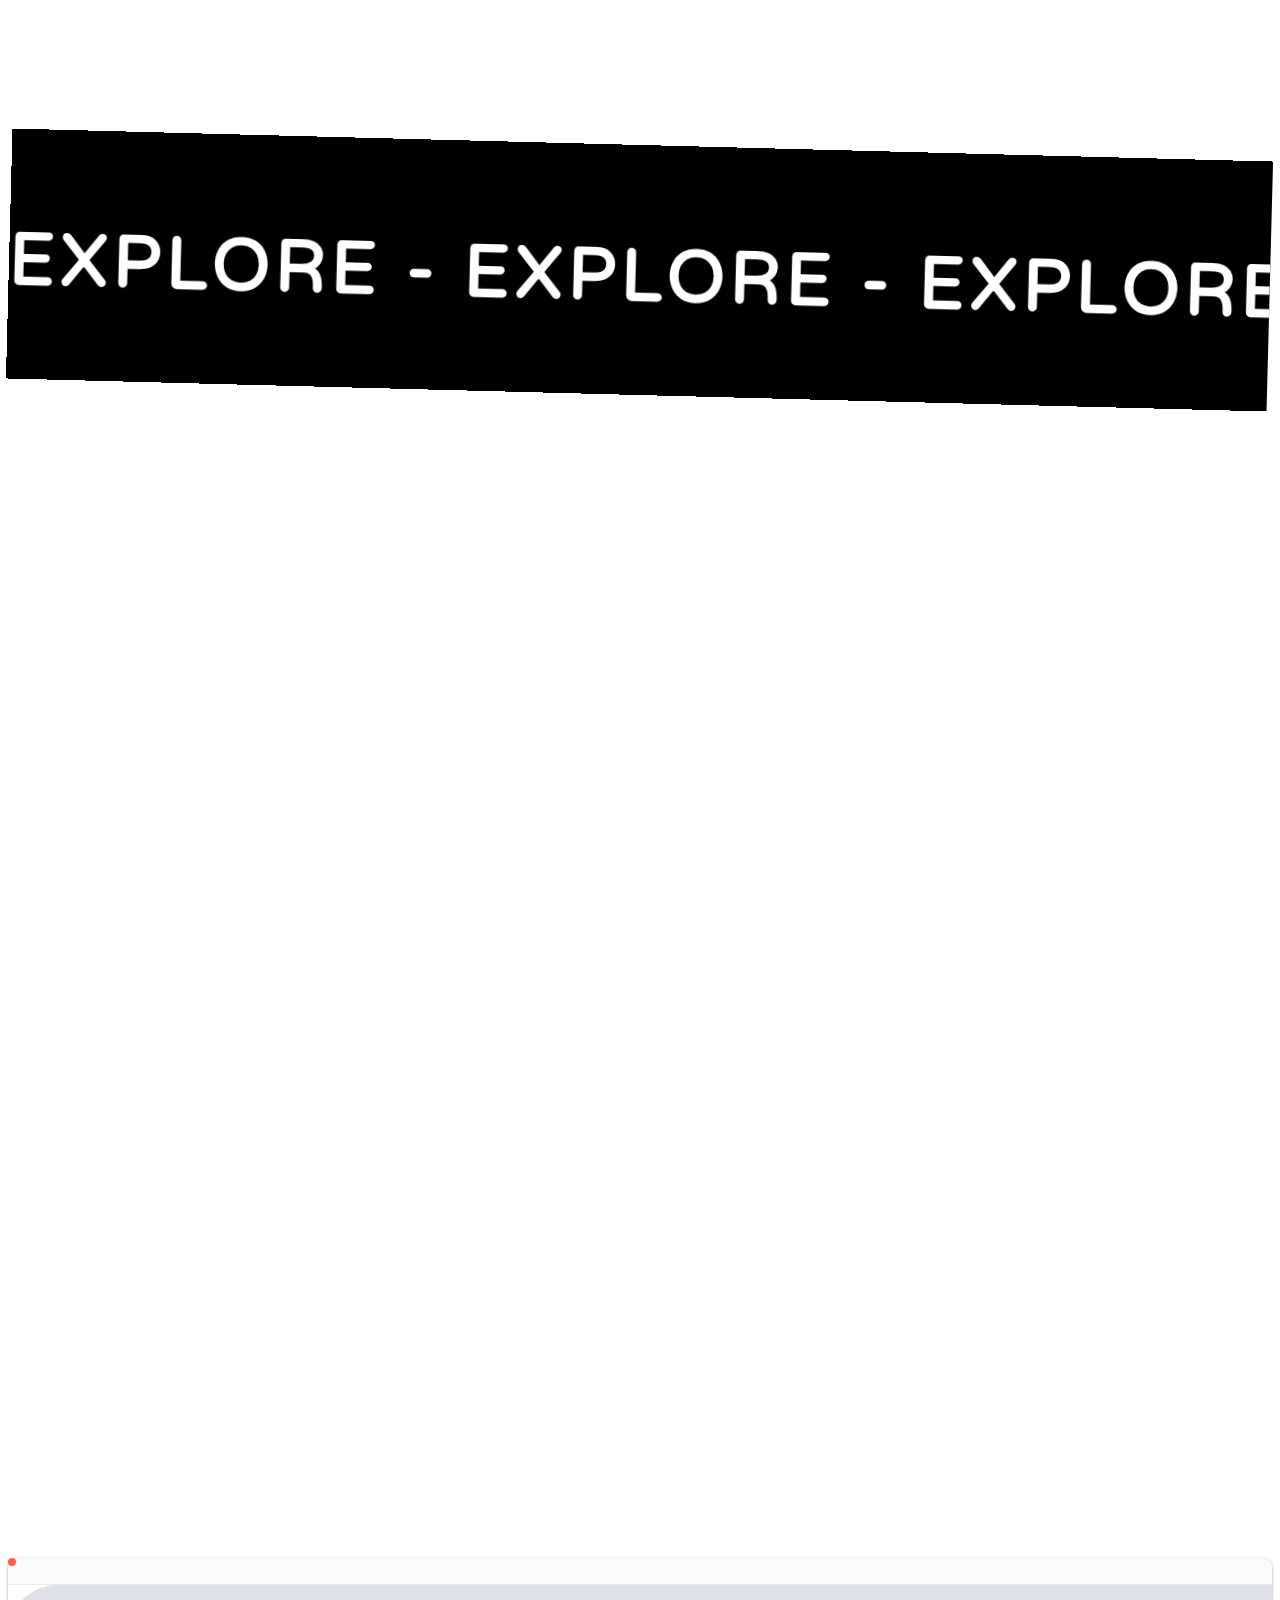
==== commit 22c902f4: "update: content" ====
--- a/index.html
+++ b/index.html
@@ -135,7 +135,7 @@
               </div>
 
               <div data-aos="fade-down" data-aos-delay="1800">
-                <a href="./img/Tjandra Putra's Resume.pdf" class="btn btn-dark mt-3" id="resume" target="_blank">
+                <a href="./img/Tjandra Putra_Resume .pdf" class="btn btn-dark mt-3" id="resume" target="_blank">
                   <p style="padding-top: 5px">Resume</p>
                 </a>
                 <a href="#experience" class="btn btn-orange mt-3 ml-2">
@@ -649,25 +649,26 @@
         <div class="row" style="margin-top: 3rem">
           <div class="col-md-6">
             <div data-aos="fade-up" data-aos-duration="1200">
-              <div class="projects-wrapper">
-                <div class="browser-bar text-white">
-                  <div class="d-flex justify-content-end mr-3">
-                    <div class="p-0">
-                      <div class="circle circle-red"></div>
-                    </div>
-                    <div class="p-0">
-                      <div class="circle circle-orange"></div>
-                    </div>
-                    <div class="p-0">
-                      <div class="circle circle-green"></div>
-                    </div>
-                  </div>
-                </div>
-                
-                <!-- <div class="project-image-wrapper"></div> -->
-                  <img src="./img/university-analysis-figma.png" alt="university-analysis" class="img-fluid"  loading="lazy" />
-
-              </div>
+              <a href="https://university-analytics.netlify.app/" target="_blank">
+                <div class="projects-wrapper">
+                  <div class="browser-bar text-white">
+                    <div class="d-flex justify-content-end mr-3">
+                      <div class="p-0">
+                        <div class="circle circle-red"></div>
+                      </div>
+                      <div class="p-0">
+                        <div class="circle circle-orange"></div>
+                      </div>
+                      <div class="p-0">
+                        <div class="circle circle-green"></div>
+                      </div>
+                    </div>
+                  </div>
+                  
+                    <img src="./img/university-analysis-figma.png" alt="university-analysis" class="img-fluid"  loading="lazy" />
+  
+                </div>
+              </a>
             </div>
           </div>
           <div class="col-md-6 pl-5">
@@ -708,7 +709,7 @@
 
               <br />
 
-              <span class="badge-secondary badge badge-pill my-1">React.js</span>
+              <span class="badge-secondary badge badge-pill my-1">React</span>
               <span class="badge-secondary badge badge-pill my-1">Chart.js</span>
               <span class="badge-secondary badge badge-pill my-1">Axios</span>
               <span class="badge-secondary badge badge-pill my-1">data.gov.sg</span>
@@ -825,23 +826,26 @@
         <div class="row" style="margin-top: 5rem">
           <div class="col-md-6">
             <div data-aos="fade-up" data-aos-duration="1200">
-              <div class="projects-wrapper">
-                <div class="browser-bar text-white">
-                  <div class="d-flex justify-content-end mr-3">
-                    <div class="p-0">
-                      <div class="circle circle-red"></div>
-                    </div>
-                    <div class="p-0">
-                      <div class="circle circle-orange"></div>
-                    </div>
-                    <div class="p-0">
-                      <div class="circle circle-green"></div>
-                    </div>
-                  </div>
-                </div>
-                
-                <img src="./img/loreus.png" alt="loreus" class="img-fluid" loading="lazy"/>
-              </div>
+              <a href="https://loreus.netlify.app" target="_blank">
+
+                <div class="projects-wrapper">
+                  <div class="browser-bar text-white">
+                    <div class="d-flex justify-content-end mr-3">
+                      <div class="p-0">
+                        <div class="circle circle-red"></div>
+                      </div>
+                      <div class="p-0">
+                        <div class="circle circle-orange"></div>
+                      </div>
+                      <div class="p-0">
+                        <div class="circle circle-green"></div>
+                      </div>
+                    </div>
+                  </div>
+                  
+                  <img src="./img/loreus.png" alt="loreus" class="img-fluid" loading="lazy"/>
+                </div>
+              </a>
             </div>
           </div>
           <div class="col-md-6 pl-5">
@@ -910,6 +914,97 @@
           </div>
         </div>
 
+        <div class="row" style="margin-top: 5rem">
+          <div class="col-md-6">
+            <div data-aos="fade-up" data-aos-duration="1200">
+
+                <div class="projects-wrapper">
+                  <div class="browser-bar text-white">
+                    <div class="d-flex justify-content-end mr-3">
+                      <div class="p-0">
+                        <div class="circle circle-red"></div>
+                      </div>
+                      <div class="p-0">
+                        <div class="circle circle-orange"></div>
+                      </div>
+                      <div class="p-0">
+                        <div class="circle circle-green"></div>
+                      </div>
+                    </div>
+                  </div>
+                <video loading="lazy" controls="" poster="./img/shopee.png" style="object-fit: cover" height="320"
+                  class="embed-responsive embed-responsive-16by9 img-shadow-default">
+                  <source src="/img/shopee ui ux.mp4" type="video/mp4" />
+                </video>
+                </div>
+            </div>
+          </div>
+          <div class="col-md-6 pl-5">
+            <div data-aos="fade-up" data-aos-duration="1200">
+              <h6 class="featured-title">project - 004</h6>
+              <h3>
+                Shopee UI/UX concepts
+                <!-- <span style="font-size: 15px;font-weight:500" class="text-dark">(May. 2021 - Present)</span> -->
+              </h3>
+              <p class="text-justify">
+                This project is made possible by SMU DSC UI/UX Competition 2022. 
+                The goal is to improve Shopee's existing mobile application in UI and UX design in order to boost customer experience. 
+              </p>
+
+              <div class="d-flex flex-row bd-highlight mb-1">
+                <div class="bd-highlight">
+                  <i class="fas fa-caret-right"></i>
+                </div>
+                <div class="pl-2 bd-highlight">
+                  High Fidelity Prototype
+                </div>
+              </div>
+              <div class="d-flex flex-row bd-highlight mb-1">
+                <div class="bd-highlight">
+                  <i class="fas fa-caret-right"></i>
+                </div>
+                <div class="pl-2 bd-highlight">Attractive UI/UX</div>
+              </div>
+              <div class="d-flex flex-row bd-highlight mb-1">
+                <div class="bd-highlight">
+                  <i class="fas fa-caret-right"></i>
+                </div>
+                <div class="pl-2 bd-highlight">
+                  Improved customer experience 
+                </div>
+              </div>
+
+              <br />
+
+              <span class="badge-secondary badge badge-pill my-1">Figma</span>
+              <!-- <span class="badge-secondary badge badge-pill my-1">Node.js</span> -->
+              <!-- <span class="badge-secondary badge badge-pill my-1">Express.js</span> -->
+              <span class="badge-secondary badge badge-pill my-1">UI/UX Design</span>
+              <span class="badge-secondary badge badge-pill my-1">Ecommerce</span>
+              <span class="badge-secondary badge badge-pill my-1">Shopee</span>
+
+              <div class="d-flex justify-content-between mt-3">
+                <div class="p-2 bd-highlight">
+                  <a href="https://www.figma.com/proto/1oqO8ihw5yYMNVFMO03hbu/main?scaling=scale-down&page-id=0%3A1&node-id=6%3A330&starting-point-node-id=6%3A330" target="_blank">
+                    <p style="font-size: 1rem !important" class="text-beet-red visit-link">
+                      Live Demo
+                      <i class="fas fa-angle-right"></i>
+                    </p>
+                  </a>
+                </div>
+                <div class="p-2 bd-highlight" style="font-weight: 500">
+                  <a href="https://www.figma.com/file/1oqO8ihw5yYMNVFMO03hbu/main?node-id=0%3A1" target="_blank">
+                    <p style="font-size: 1rem !important" class="text-beet-red visit-link">
+                      Workflow
+                      <i class="fas fa-angle-right"></i>
+                    </p>
+                  </a>
+                </div>
+              </div>
+            </div>
+          </div>
+        </div>
+
         <!-- <div class="row" style="margin-top: 5rem">
           <div class="col-md-6">
             <div data-aos="fade-up" data-aos-duration="1200">
@@ -1006,7 +1101,7 @@
                   </div>
                 </div>
               <video loading="lazy" controls="" poster="./img/classification_automation.PNG" style="object-fit: cover"
-                class="embed-responsive embed-responsive-16by9 img-shadow-default" muted>
+                class="embed-responsive embed-responsive-16by9 img-shadow-default">
                 <source src="/img/FYPJ_text_clasification.mp4" type="video/mp4" />
               </video>
               </div>
@@ -1015,7 +1110,7 @@
           </div>
           <div class="col-md-6 pl-5">
             <div data-aos="fade-up" data-aos-duration="1200">
-              <h6 class="featured-title">project - 004</h6>
+              <h6 class="featured-title">project - 005</h6>
               <h3>Classification Automation
                 <!-- <span style="font-size: 15px;font-weight:500" class="text-dark">(Mar. 2020- May. 2020)</span> -->
               </h3>
@@ -1087,7 +1182,7 @@
                   </div>
                 </div>
                 <video loading="lazy" controls="" poster="./img/chatbot_lms.PNG" style="object-fit: cover"
-                class="embed-responsive embed-responsive-16by9 img-shadow-default" muted>
+                class="embed-responsive embed-responsive-16by9 img-shadow-default">
                 <source src="/img/FYPJ_chatbot.mp4" type="video/mp4" />
               </video>
               </div>
@@ -1096,7 +1191,7 @@
           </div>
           <div class="col-md-6 pl-5">
             <div data-aos="fade-up" data-aos-duration="1200">
-              <h6 class="featured-title">project - 005</h6>
+              <h6 class="featured-title">project - 006</h6>
               <h3>LMS & Chatbot
                 <!-- <span style="font-size: 15px;font-weight:500" class="text-dark">(Jun. 2020- Aug. 2020)</span> -->
               </h3>
@@ -1261,7 +1356,7 @@
                             <div class="product-badge">python</div>
                             <div class="product-badge ">html/css/js</div>
                             <div class="product-badge">flask</div>
-                            <div class="product-badge">react.js</div>
+                            <div class="product-badge">react</div>
                             <div class="product-badge">gsap</div>
                             <div class="product-badge">bootstrap</div>
                             <div class="product-badge">sql</div>
@@ -1444,7 +1539,7 @@
                     <div data-aos="fade-right" data-aos-delay="600">
                       <div class="product-badge-wrapper">
                         <div class="product-badge ">html/css/js</div>
-                        <div class="product-badge">react.js</div>
+                        <div class="product-badge">react</div>
                         <div class="product-badge">node.js</div>
                         <div class="product-badge">express.js</div>
                         <div class="product-badge">mongodb</div>
@@ -1678,7 +1773,7 @@
                 <div data-aos="fade-right" data-aos-delay="1000">
                   <div class="other-projects-box">
                     <video loading="lazy" controls="" poster="./img/ionic_cover.png" style="object-fit: cover"
-                      class="embed-responsive embed-responsive-16by9 other-projects-img" muted>
+                      class="embed-responsive embed-responsive-16by9 other-projects-img">
                       <source src="/img/Ionic - Recipe.mp4" type="video/mp4" />
                     </video>
 
@@ -1710,7 +1805,7 @@
                 <div data-aos="fade-right" data-aos-delay="1400">
                   <div class="other-projects-box">
                     <video loading="lazy" controls="" poster="./img/uipath_rpa.png" style="object-fit: cover"
-                      class="embed-responsive embed-responsive-16by9 other-projects-img" muted>
+                      class="embed-responsive embed-responsive-16by9 other-projects-img">
                       <source src="/img/Google Automation.mp4" type="video/mp4" />
                     </video>
 
@@ -1744,7 +1839,7 @@
                 <div data-aos="fade-right" data-aos-delay="600">
                   <div class="other-projects-box">
                     <video loading="lazy" controls="" poster="./img/uipath_rpa.png" style="object-fit: cover"
-                      class="embed-responsive embed-responsive-16by9 other-projects-img" muted>
+                      class="embed-responsive embed-responsive-16by9 other-projects-img">
                       <source src="/img/RPA_Applicants Tracking System.mp4" type="video/mp4" />
                     </video>
 
@@ -1775,7 +1870,7 @@
                 <div data-aos="fade-right" data-aos-delay="1000">
                   <div class="other-projects-box">
                     <video loading="lazy" controls="" poster="./img/uipath_rpa.png" style="object-fit: cover"
-                      class="embed-responsive embed-responsive-16by9 other-projects-img" muted>
+                      class="embed-responsive embed-responsive-16by9 other-projects-img">
                       <source src="/img/RPA_Email_Automation.mp4" type="video/mp4" />
                     </video>
 
@@ -1868,13 +1963,13 @@
                       <div class="box">
                         <div class="box-title">Interpersonal</div>
                         <div class="box-description">
-                          <span class="font-weight-bold text-dark">C</span
+                          <span class="text-dark">C</span
                           >reativity <br />
-                          <span class="font-weight-bold text-dark">C</span
+                          <span class="text-dark">C</span
                           >ollaboration <br />
-                          <span class="font-weight-bold text-dark">A</span
+                          <span class="text-dark">A</span
                           >daptability <br />
-                          <span class="font-weight-bold text-dark">P</span
+                          <span class="text-dark">P</span
                           >ositivity
                         </div>
                       </div>
@@ -1893,9 +1988,6 @@
                             >HTML</span
                           >
                           <span class="badge-secondary badge badge-pill my-1"
-                            >PHP</span
-                          >
-                          <span class="badge-secondary badge badge-pill my-1"
                             >CSS</span
                           >
                           <span class="badge-secondary badge badge-pill my-1"
@@ -1905,7 +1997,7 @@
                             >SQL</span
                           >
                           <span class="badge-secondary badge badge-pill my-1"
-                            >React.js</span
+                            >React</span
                           >
                           <span class="badge-secondary badge badge-pill my-1"
                             >Flask</span
@@ -2442,7 +2534,7 @@
 
     <img src="./img/sound.gif" width="30" alt="" class="img-fluid mt-3 bg-music" id="play" style="visibility: hidden;mix-blend-mode: difference;" />
 
-    <audio src="./img/y2mate.com - Kazukii  Time We Lost.mp3"
+    <audio src="./img/y2mate.com - Falling Through the Hourglass.mp3"
       id="myMusic" style="display: block" loop></audio>
   </div>
 
--- a/css/style.css
+++ b/css/style.css
@@ -9,6 +9,10 @@
   scroll-behavior: smooth;
   height: 100%;
   width: 100%;
+}
+
+body {
+  overflow-x: hidden;
 }
 
 .font-open-sans {
@@ -73,6 +77,7 @@
 /* width */
 ::-webkit-scrollbar {
   width: 10px;
+  /* width: 0px; */
 }
 
 ::-webkit-scrollbar:hover {
@@ -592,8 +597,12 @@
   /* box-shadow: rgb(38, 57, 77) 0px 20px 30px -10px; */
   box-shadow: rgba(50, 50, 93, 0.25) 0px 6px 12px -2px,
     rgba(0, 0, 0, 0.3) 0px 3px 7px -3px;
-
   transform: translateY(-1rem);
+}
+
+.project-type .box:hover .box-desc {
+  font-weight: 400;
+  transition: all 0.2s ease-in-out;
 }
 
 .project-type .box1 {
@@ -839,6 +848,7 @@
   margin-top: 3rem;
   border: 2px solid #000000;
   margin-top: -5rem;
+  background-color: white;
 }
 
 .testimonial h1 {
@@ -958,9 +968,9 @@
 }
 
 .about-me-2 .box .box-title {
-  font-weight: 600;
+  font-weight: 400;
   font-size: 1.3rem;
-  letter-spacing: 2px;
+  letter-spacing: 1px;
   margin-bottom: 1rem;
 }
 
--- a/css/pointer.css
+++ b/css/pointer.css
@@ -97,6 +97,9 @@
 html {
   cursor: none;
 }
+video {
+  cursor: default;
+}
 
 a {
   cursor: none;
